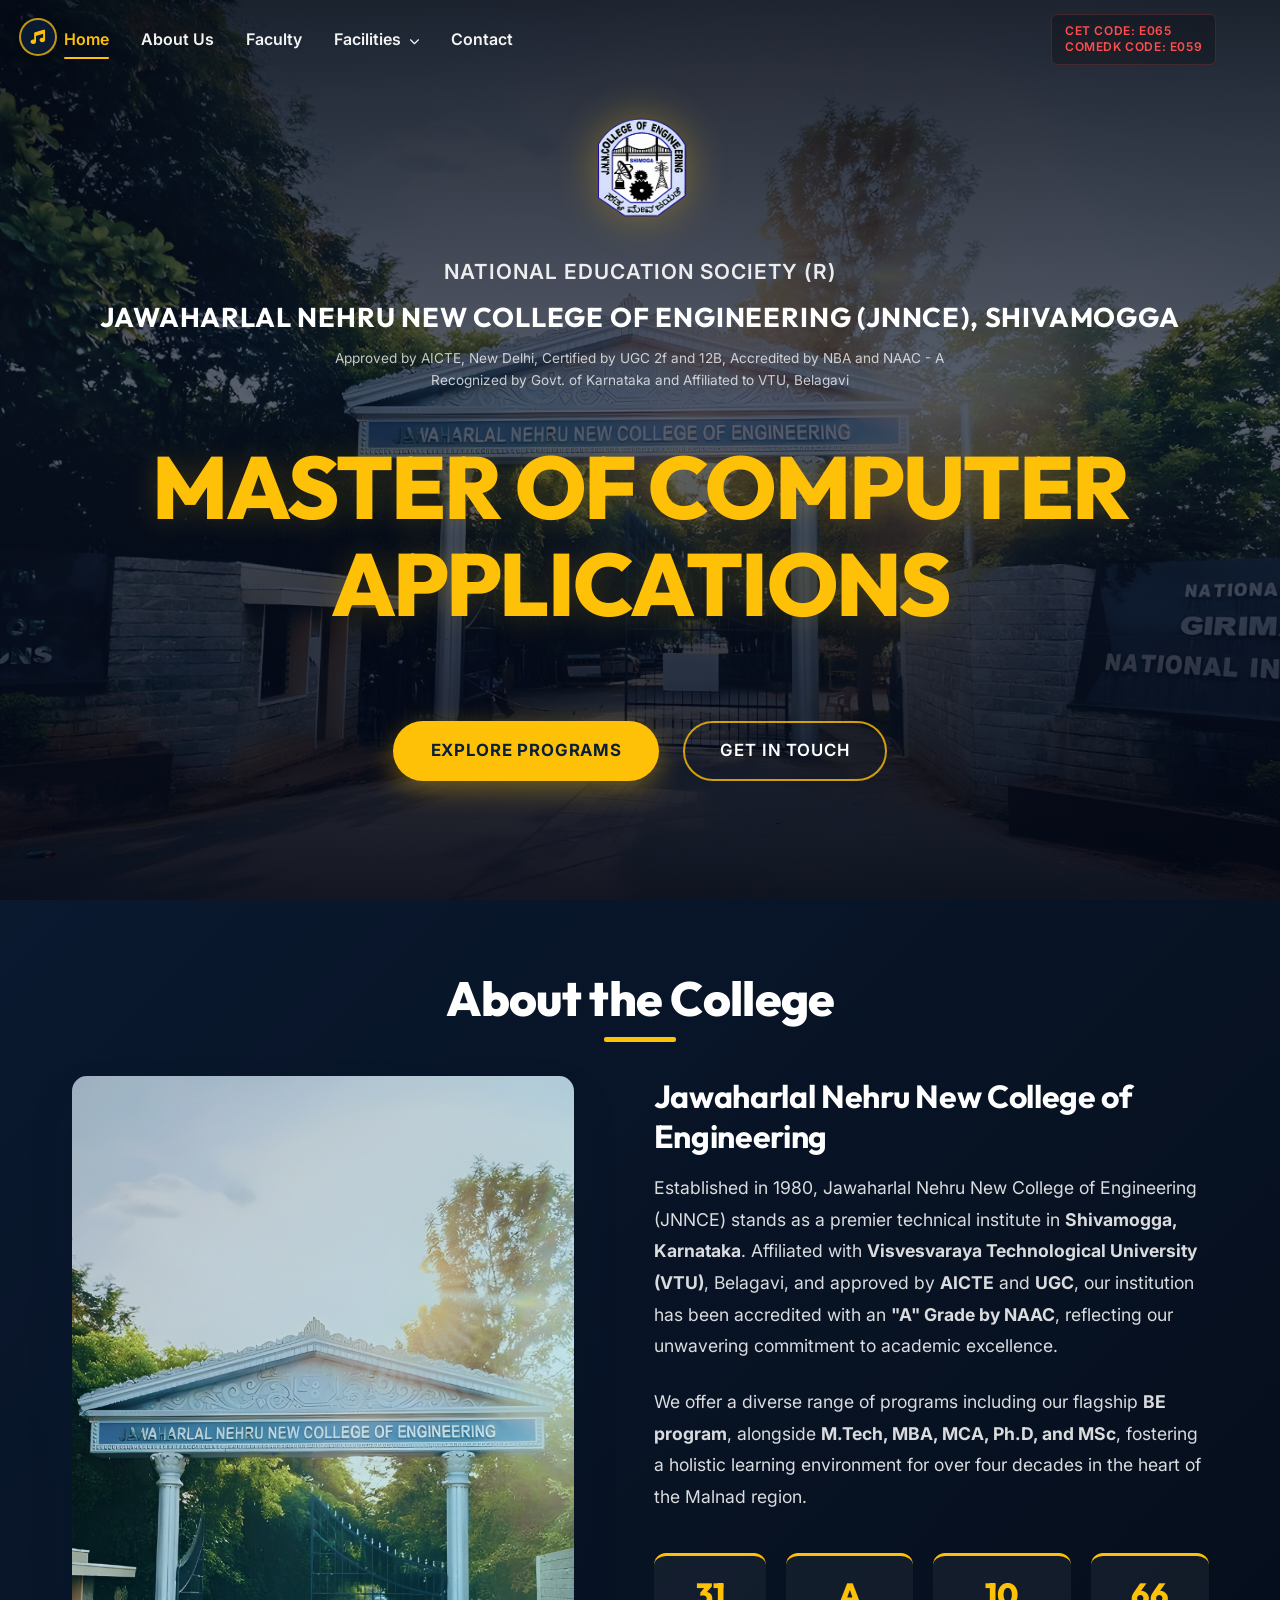
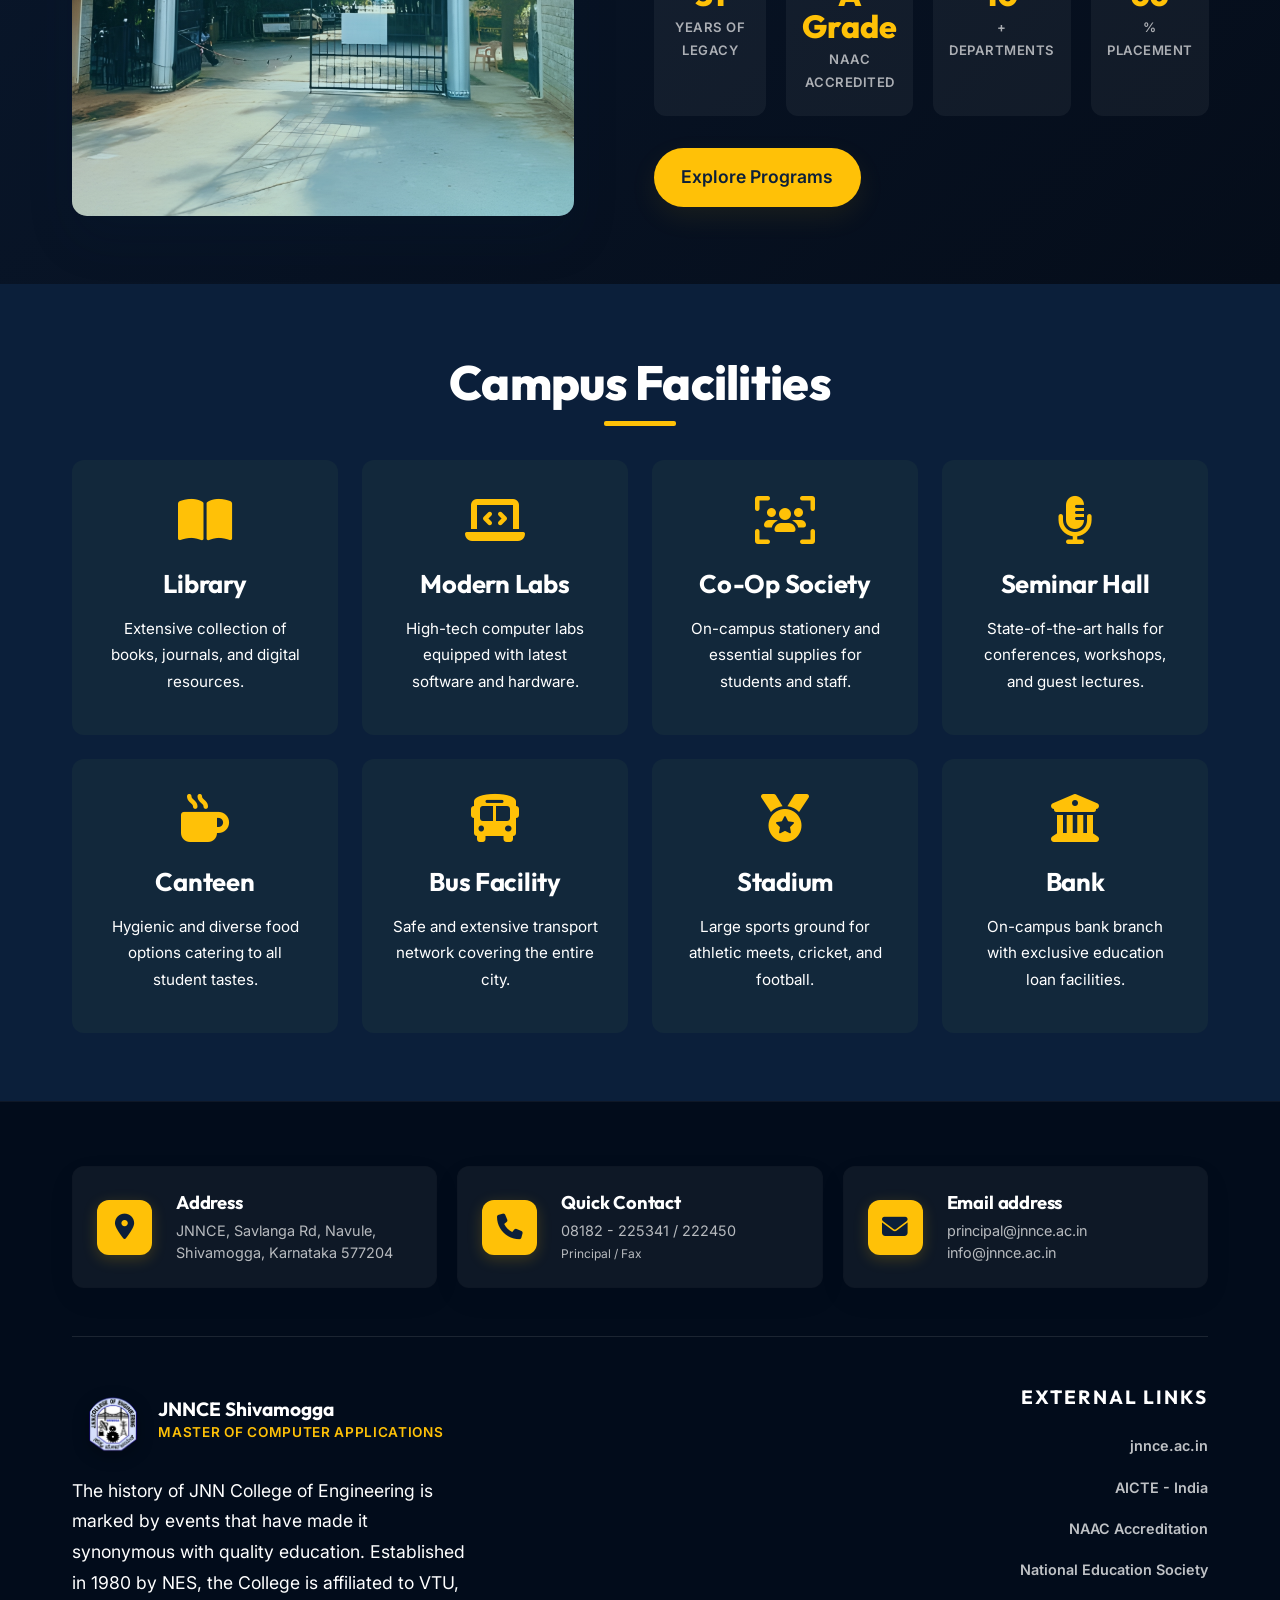
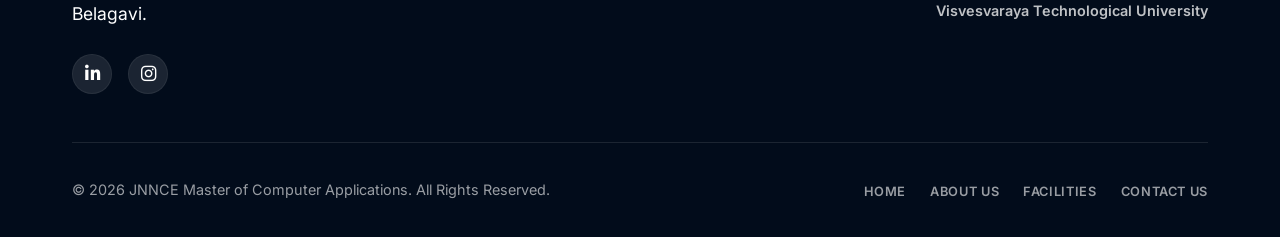
==== index.html @ 07830062 "Initial commit with fully modernized mobile-first UI and performance optimizations" ====
<!DOCTYPE html>
<html lang="en">

<head>
  <meta charset="UTF-8">
  <meta name="viewport" content="width=device-width, initial-scale=1.0">
  <title>JNNCE Master of Computer Applications | Home</title>
  <meta name="description"
    content="Jawaharlal Nehru New College of Engineering Shivamogga - Master of Computer Applications (MCA) program details, faculty, placements, and campus facilities.">
  <link rel="canonical" href="https://jnnce.ac.in/jnndemo/mca/index.html">
  <link rel="icon" type="image/png" href="img/clglogo.png">

  <!-- Open Graph / Facebook / LinkedIn -->
  <meta property="og:type" content="website">
  <meta property="og:url" content="https://jnnce.ac.in/jnndemo/mca/index.html">
  <meta property="og:title" content="JNNCE Master of Computer Applications | Home">
  <meta property="og:description"
    content="Jawaharlal Nehru New College of Engineering Shivamogga - Master of Computer Applications (MCA) program details, faculty, placements, and campus facilities.">
  <meta property="og:image" content="img/clglogo.png">

  <!-- Twitter -->
  <meta property="twitter:card" content="summary_large_image">
  <meta property="twitter:url" content="https://jnnce.ac.in/jnndemo/mca/index.html">
  <meta property="twitter:title" content="JNNCE Master of Computer Applications | Home">
  <meta property="twitter:description"
    content="Jawaharlal Nehru New College of Engineering Shivamogga - Master of Computer Applications (MCA) program details, faculty, placements, and campus facilities.">
  <meta property="twitter:image" content="img/clglogo.png">

  <link rel="preload" href="css/style.css?v=1.1" as="style">
  <link rel="preload" href="img/clglogo.png" as="image" type="image/png">

  <!-- Google Fonts -->
  <link rel="preconnect" href="https://fonts.googleapis.com">
  <link rel="preconnect" href="https://fonts.gstatic.com" crossorigin>
  <link
    href="https://fonts.googleapis.com/css2?family=Inter:wght@300;400;500;600;700&family=Outfit:wght@400;600;700;800&display=swap"
    rel="stylesheet">

  <!-- FontAwesome for Icons -->
  <link rel="stylesheet" href="https://cdnjs.cloudflare.com/ajax/libs/font-awesome/6.4.0/css/all.min.css">

  <!-- Custom CSS -->
  <link rel="stylesheet" href="css/style.css?v=1.1">
</head>

<body class="page-home">

  <!-- Preloader -->
  <div id="preloader">
    <div class="spinner"></div>
  </div>

  <!-- Navigation -->
  <nav class="navbar">
    <div class="container">
      <ul class="nav-links">
        <li><a href="index.html" class="active">Home</a></li>
        <li><a href="departments.html">About Us</a></li>
        <li><a href="faculty-mca.html">Faculty</a></li>
        <li class="dropdown">
          <a href="facilities.html">Facilities <i class="fa-solid fa-chevron-down style-ref-i-1"></i></a>
          <ul class="dropdown-menu">
            <li><a href="facilities.html">Facilities</a></li>
            <li><a href="facilities.html#jnnce-events">Events</a></li>
          </ul>
        </li>
        <li><a href="contact.html">Contact</a></li>
      </ul>

      <div class="top-nav-codes">
        <span>CET CODE: E065</span>
        <span>COMEDK CODE: E059</span>
      </div>

      <div class="menu-toggle">
        <span></span>
        <span></span>
        <span></span>
      </div>
    </div>
  </nav>

  <!-- Hero Section -->
  <header class="hero" id="home">
    <!-- Background Slideshow (Add your image URLs in the style attribute below) -->
    <div class="hero-slideshow">
      <div class="slide active"></div>
      <div class="slide"></div>
      <div class="slide"></div>
      <div class="slide"></div>
      <div class="slide"></div>
      <div class="slide-overlay"></div>
    </div>

    <div class="container">
      <div class="hero-content">
        <div class="college-identity">
          <img src="img/clglogo.png" alt="JNNCE Logo" class="college-logo-center" decoding="async" loading="lazy">
          <p class="nes-text-center">National Education Society (R)</p>
          <h2 class="college-name">JAWAHARLAL NEHRU NEW COLLEGE OF ENGINEERING (JNNCE), SHIVAMOGGA</h2>
          <p class="college-affiliations-center">
            Approved by AICTE, New Delhi, Certified by UGC 2f and 12B, Accredited by NBA and NAAC - A<br>
            Recognized by Govt. of Karnataka and Affiliated to VTU, Belagavi
          </p>
        </div>

        <div class="main-heading-wrapper">
          <h1 class="main-mca-heading">MASTER OF COMPUTER APPLICATIONS</h1>
        </div>

        <div class="hero-btns-center">
          <a href="departments.html" class="btn btn-primary btn-rounded">Explore Programs</a>
          <a href="contact.html" class="btn btn-outline btn-rounded">Get in Touch</a>
        </div>
      </div>
    </div>
  </header>

  <!-- About Section -->
  <section class="section about" id="about">
    <div class="container">
      <h2 class="section-title reveal">About the College</h2>
      <div class="about-grid">
        <div class="about-img reveal reveal-left">
          <img loading="lazy" src="img/campus/camp11.jpeg" alt="JNNCE Campus Building" decoding="async">
        </div>
        <div class="about-text reveal reveal-right">
          <h3>Jawaharlal Nehru New College of Engineering</h3>
          <p>Established in 1980, Jawaharlal Nehru New College of Engineering (JNNCE) stands as a premier
            technical institute in <strong>Shivamogga, Karnataka</strong>. Affiliated with <strong>Visvesvaraya
              Technological University (VTU)</strong>, Belagavi, and approved by <strong>AICTE</strong> and
            <strong>UGC</strong>,
            our institution has been accredited with an <strong>"A" Grade by NAAC</strong>, reflecting our
            unwavering commitment to academic excellence.
          </p>
          <p>We offer a diverse range of programs including our flagship <strong>BE program</strong>, alongside
            <strong>M.Tech, MBA, MCA, Ph.D, and MSc</strong>, fostering a holistic learning environment
            for over four decades in the heart of the Malnad region.
          </p>

          <!-- Achievement Stat Cards -->
          <div class="about-stats-strip reveal-stagger">
            <div class="stat-card">
              <span class="stat-number" data-target="44">0</span>
              <span class="stat-label">Years of Legacy</span>
            </div>
            <div class="stat-card">
              <span class="stat-number">A Grade</span>
              <span class="stat-label">NAAC Accredited</span>
            </div>
            <div class="stat-card">
              <span class="stat-number" data-target="15">0</span>
              <span class="stat-label">+ Departments</span>
            </div>
            <div class="stat-card">
              <span class="stat-number" data-target="95">0</span>
              <span class="stat-label">% Placement</span>
            </div>
          </div>

          <a href="departments.html" class="btn btn-primary style-ref-div-59">Explore Programs</a>
        </div>
      </div>
    </div>
  </section>


  <!-- Highlights/Facilities Section -->
  <section class="section facilities" id="facilities">
    <div class="container">
      <h2 class="section-title reveal">Campus Facilities</h2>
      <div class="facilities-page-grid">
        <!-- Card 1 -->
        <div class="facility-card">
          <i class="fa-solid fa-book-open facility-icon"></i>
          <h3>Library</h3>
          <p>Extensive collection of books, journals, and digital resources.</p>
        </div>
        <!-- Card 2 -->
        <div class="facility-card">
          <i class="fa-solid fa-laptop-code facility-icon"></i>
          <h3>Modern Labs</h3>
          <p>High-tech computer labs equipped with latest software and hardware.</p>
        </div>
        <!-- Card 3 -->
        <div class="facility-card">
          <i class="fa-solid fa-users-viewfinder facility-icon"></i>
          <h3>Co-Op Society</h3>
          <p>On-campus stationery and essential supplies for students and staff.</p>
        </div>
        <!-- Card 4 -->
        <div class="facility-card">
          <i class="fa-solid fa-microphone-lines facility-icon"></i>
          <h3>Seminar Hall</h3>
          <p>State-of-the-art halls for conferences, workshops, and guest lectures.</p>
        </div>
        <!-- Card 5 -->
        <div class="facility-card">
          <i class="fa-solid fa-mug-hot facility-icon"></i>
          <h3>Canteen</h3>
          <p>Hygienic and diverse food options catering to all student tastes.</p>
        </div>
        <!-- Card 6 -->
        <div class="facility-card">
          <i class="fa-solid fa-bus facility-icon"></i>
          <h3>Bus Facility</h3>
          <p>Safe and extensive transport network covering the entire city.</p>
        </div>
        <!-- Card 7 -->
        <div class="facility-card">
          <i class="fa-solid fa-medal facility-icon"></i>
          <h3>Stadium</h3>
          <p>Large sports ground for athletic meets, cricket, and football.</p>
        </div>
        <!-- Card 8 -->
        <div class="facility-card">
          <i class="fa-solid fa-building-columns facility-icon"></i>
          <h3>Bank</h3>
          <p>On-campus bank branch with exclusive education loan facilities.</p>
        </div>
      </div>
    </div>
  </section>

  <!-- Footer -->
  <footer class="footer">
    <div class="container">
      <!-- Footer Top: Info Cards -->
      <div class="footer-top-info">
        <a href="contact.html#map" class="info-card">
          <div class="info-icon"><i class="fa-solid fa-location-dot"></i></div>
          <div class="info-content">
            <h4>Address</h4>
            <p>JNNCE, Savlanga Rd, Navule, Shivamogga, Karnataka 577204</p>
          </div>
        </a>
        <div class="info-card">
          <div class="info-icon"><i class="fa-solid fa-phone"></i></div>
          <div class="info-content">
            <h4>Quick Contact</h4>
            <p>08182 - 225341 / 222450<br><small>Principal / Fax</small></p>
          </div>
        </div>
        <div class="info-card">
          <div class="info-icon"><i class="fa-solid fa-envelope"></i></div>
          <div class="info-content">
            <h4>Email address</h4>
            <p><a href="mailto:principal@jnnce.ac.in" class="footer-hover-link">principal@jnnce.ac.in</a><br>
              <a href="mailto:info@jnnce.ac.in" class="footer-hover-link">info@jnnce.ac.in</a>
            </p>
          </div>
        </div>
      </div>

      <!-- Main Footer Content -->
      <div class="footer-grid">
        <div class="footer-about">
          <div class="logo-group">
            <img src="img/clglogo.png" alt="JNNCE Logo" class="footer-clg-logo" decoding="async" loading="lazy">
            <div class="logo-text">
              <span>JNNCE Shivamogga</span>
              <small>Master of Computer Applications</small>
            </div>
          </div>
          <p>The history of JNN College of Engineering is marked by events that have made it synonymous with quality
            education. Established in 1980 by NES, the College is affiliated to VTU, Belagavi.</p>
          <div class="social-links">
            <a rel="noopener noreferrer" href="https://www.linkedin.com/company/jnnce-mca/" target="_blank"
              aria-label="LinkedIn"><i class="fa-brands fa-linkedin-in"></i></a>
            <a rel="noopener noreferrer" href="https://www.instagram.com/jnnce.janvey?igsh=MXB0bzllZnY5bzhrNw=="
              target="_blank" aria-label="Instagram"><i class="fa-brands fa-instagram"></i></a>
          </div>
        </div>

        <div class="footer-external">
          <h4>External Links</h4>
          <ul class="external-links-list">
            <li><a rel="noopener noreferrer" href="https://jnnce.ac.in/jnndemo/" target="_blank">jnnce.ac.in</a></li>
            <li><a rel="noopener noreferrer" href="https://www.aicte-india.org/" target="_blank">AICTE - India</a></li>
            <li><a rel="noopener noreferrer" href="http://www.naac.gov.in/" target="_blank">NAAC Accreditation</a></li>
            <li><a rel="noopener noreferrer" href="https://www.nes-shimoga.org/" target="_blank">National Education
                Society</a></li>
            <li><a rel="noopener noreferrer" href="https://vtu.ac.in/" target="_blank">Visvesvaraya Technological
                University</a></li>
          </ul>
        </div>
      </div>

      <!-- Footer Bottom -->
      <div class="footer-bottom">
        <div class="footer-bottom-grid">
          <p>&copy; 2026 JNNCE Master of Computer Applications. All Rights Reserved.</p>
          <ul class="bottom-nav">
            <li><a href="index.html">Home</a></li>
            <li><a href="departments.html">About Us</a></li>
            <li><a href="facilities.html">Facilities</a></li>
            <li><a href="contact.html">Contact Us</a></li>
          </ul>
        </div>
      </div>
    </div>
  </footer>

  <!-- Music Toggle Button (top-left) -->
  <button id="musicToggleBtn" data-tooltip="Play Music" aria-label="Toggle background music">
    <i class="fa-solid fa-music music-icon"></i>
  </button>

  <!-- Back to Top Button -->
  <button id="backToTop" aria-label="Back to top">
    <i class="fa-solid fa-arrow-up"></i>
  </button>

  <!-- Scripts -->
  <script src="js/script.js"></script>
  <script src="js/premium-ui.js"></script>
</body>

</html>
---- css/style.css ----
/* 
  ==========================================
  JNNCE Master of Computer Applications - Global Styles
  ==========================================
*/

:root {
  /* Color Palette: Dark Navy + Gold */
  --primary-color: #0B1F3A;
  --primary-light: #12283b;
  --secondary-color: #FFC107;
  --secondary-hover: #e0a800;
  --accent-color: #00E5FF;

  /* Premium Surface Colors */
  --text-color: #1e293b;
  --text-light: #64748b;
  --text-white: #ffffff;
  --bg-color: #f5f7fb;
  --bg-white: #ffffff;
  --bg-soft: #f8fafc;
  --bg-softer: #f3f4f6;
  --footer-bg: #020C1B;

  /* Typography */
  --font-main: 'Inter', sans-serif;
  --font-heading: 'Outfit', sans-serif;
  --font-alt: 'Inter', sans-serif;

  /* Modern Typography Scale */
  --text-hero: clamp(3rem, 8vw, 5.5rem);
  --text-section: clamp(2rem, 5vw, 3rem);
  --text-card: clamp(1.2rem, 3vw, 1.6rem);
  --text-body: clamp(1rem, 2vw, 1.1rem);
  --text-meta: 0.85rem;

  /* Premium Shadows & Transitions */
  --shadow-sm: 0 4px 12px rgba(11, 31, 58, 0.05);
  --shadow-md: 0 12px 32px rgba(11, 31, 58, 0.08);
  --shadow-lg: 0 24px 48px rgba(11, 31, 58, 0.12);
  --transition: all 0.3s cubic-bezier(0.25, 0.8, 0.25, 1);
  
  /* Smoother Border Radii */
  --radius-sm: 12px;
  --radius-md: 20px;
  --radius-lg: 28px;
}

/* ================== Base Styles ================== */
* {
  margin: 0;
  padding: 0;
  box-sizing: border-box;
}

html {
  scroll-behavior: smooth;
}

body {
  font-family: var(--font-alt);
  background-color: var(--bg-color);
  color: var(--text-color);
  line-height: 1.6;
  overflow-x: hidden;
}

/* Custom Professional Scrollbar */
::-webkit-scrollbar {
  width: 10px;
  height: 10px;
}

::-webkit-scrollbar-track {
  background: var(--bg-color);
}

::-webkit-scrollbar-thumb {
  background: #cbd5e1;
  border-radius: 5px;
  border: 2px solid var(--bg-color);
}

::-webkit-scrollbar-thumb:hover {
  background: var(--text-light);
}

/* Dark mode scrollbar for modals/footers */
.faculty-modal-right::-webkit-scrollbar,
.faculty-modal-left::-webkit-scrollbar,
#pdfFullscreenOverlay::-webkit-scrollbar {
  width: 8px;
}

.faculty-modal-right::-webkit-scrollbar-track,
.faculty-modal-left::-webkit-scrollbar-track,
#pdfFullscreenOverlay::-webkit-scrollbar-track {
  background: rgba(0, 0, 0, 0.05);
}

.faculty-modal-right::-webkit-scrollbar-thumb {
  background: #94a3b8;
}

.faculty-modal-left::-webkit-scrollbar-thumb {
  background: var(--secondary-color);
}

h1,
h2,
h3,
h4,
h5,
h6 {
  font-family: var(--font-heading);
  font-weight: 700;
  line-height: 1.2;
  margin-bottom: 1rem;
  color: var(--primary-color);
}

a {
  text-decoration: none;
  color: inherit;
  transition: var(--transition);
}

ul {
  list-style: none;
}

img {
  max-width: 100%;
  height: auto;
  display: block;
}

.container {
  width: 100%;
  max-width: 1200px;
  margin: 0 auto;
  padding: 0 2rem;
}

.section {
  padding: 5rem 0;
}

.section-title {
  text-align: center;
  font-size: 2.5rem;
  margin-bottom: 3rem;
  position: relative;
  display: inline-block;
  left: 50%;
  transform: translateX(-50%);
}

.section-title::after {
  content: '';
  position: absolute;
  width: 60px;
  height: 4px;
  background: var(--secondary-color);
  bottom: -10px;
  left: 50%;
  transform: translateX(-50%);
  border-radius: 2px;
}

/* Custom Selection */
::selection {
  background: var(--secondary-color);
  color: var(--primary-color);
}

/* ================== Preloader ================== */
#preloader {
  position: fixed;
  top: 0;
  left: 0;
  width: 100%;
  height: 100%;
  background: var(--primary-color);
  z-index: 9999;
  display: flex;
  justify-content: center;
  align-items: center;
  transition: opacity 0.5s ease;
}

.spinner {
  width: 50px;
  height: 50px;
  border: 5px solid rgba(255, 215, 0, 0.3);
  border-top-color: var(--secondary-color);
  border-radius: 50%;
  animation: spin 1s linear infinite;
}

@keyframes spin {
  to {
    transform: rotate(360deg);
  }
}

/* ================== Navigation ================== */
.navbar {
  position: fixed;
  top: 0;
  left: 0;
  width: 100%;
  padding: 1rem 0;
  z-index: 1100;
  transition: var(--transition);
  background: transparent;
}

.navbar.scrolled {
  background: rgba(11, 31, 58, 0.85);
  
  
  box-shadow: 0 6px 18px rgba(2, 6, 23, 0.35);
  -webkit-backdrop-filter: blur(12px);
  backdrop-filter: blur(12px);
}

.navbar .container {
  display: flex;
  justify-content: space-between;
  align-items: center;
  gap: 2rem;
  max-width: 100%;
  padding: 0 4rem;
}

@media (max-width: 768px) {
  .navbar .container {
    padding: 0 1.5rem;
  }
}


.logo {
  font-family: var(--font-alt);
  font-size: 1.4rem;
  font-weight: 700;
  color: var(--bg-white);
  display: flex;
  align-items: center;
  gap: 12px;
}

.logo .fa-graduation-cap {
  color: var(--bg-white);
  font-size: 1.5rem;
}

.logo span {
  color: var(--secondary-color);
  font-size: 1.5rem;
  font-weight: 800;
}


.nav-links {
  display: flex;
  gap: 2rem;
  align-items: center;
  margin-right: auto;
}

.nav-links li a {
  color: rgba(255, 255, 255, 0.95);
  font-weight: 600;
  font-size: 1rem;
  position: relative;
  padding-bottom: 8px;
}

.nav-links li a::after {
  content: '';
  position: absolute;
  width: 0;
  height: 2px;
  background: var(--secondary-color);
  bottom: 0;
  left: 0;
  transition: var(--transition);
  border-radius: 1px;
}

.nav-links li a:hover::after {
  width: 100%;
}

.nav-links li a.active::after {
  width: 100%;
  left: 0;
}

.nav-links li a:hover {
  color: var(--secondary-color);
}

.nav-links li a.active {
  color: var(--secondary-color);
}

/* ================== Dropdown Navigation ================== */
.dropdown {
  position: relative;
}

.dropdown-menu {
  position: absolute;
  top: 100%;
  left: 0;
  background: var(--bg-white);
  min-width: 220px;
  border-radius: 8px;
  box-shadow: var(--shadow-md);
  opacity: 0;
  visibility: hidden;
  transform: translateY(10px);
  transition: var(--transition);
  z-index: 1000;
  padding: 10px 0;
  display: flex;
  flex-direction: column;
}

.dropdown:hover .dropdown-menu {
  opacity: 1;
  visibility: visible;
  transform: translateY(0);
}

.dropdown-menu li {
  width: 100%;
}

.dropdown-menu li a {
  color: var(--primary-color) !important;
  padding: 10px 20px;
  display: block;
  font-weight: 500;
  font-size: 1rem;
}

.dropdown-menu li a::after {
  display: none;
}

.dropdown-menu li a:hover {
  background: var(--bg-color);
  color: var(--secondary-hover) !important;
  padding-left: 25px;
}

/* Mobile Menu Toggle */
.menu-toggle {
  display: none;
  flex-direction: column;
  gap: 6px;
  cursor: pointer;
  background: transparent;
  border: none;
  padding: 6px;
}

.menu-toggle span {
  width: 28px;
  height: 3px;
  background: var(--bg-white);
  transition: var(--transition);
  border-radius: 3px;
  display: block;
}

/* ================== Buttons ================== */
.btn {
  display: inline-block;
  padding: 0.75rem 1.6rem;
  border-radius: 999px;
  font-weight: 600;
  cursor: pointer;
  border: none;
  outline: none;
  position: relative;
  overflow: hidden;
  z-index: 1;
  transition: var(--transition);
}

.btn-primary {
  background: var(--secondary-color);
  border: 2px solid transparent;
  color: var(--primary-color);
  box-shadow: 0 10px 28px rgba(255, 193, 7, 0.08);
}

.btn-primary:hover {
  transform: translateY(-3px);
  box-shadow: 0 12px 28px rgba(255, 193, 7, 0.25);
  filter: brightness(1.08);
}

.btn-primary:focus-visible {
  outline: 2px solid var(--secondary-color);
  outline-offset: 3px;
}

.btn-primary:active {
  transform: translateY(-1px);
  filter: brightness(0.95);
}

.btn-outline {
  background: transparent;
  color: var(--bg-white);
  border: 2px solid rgba(255, 193, 7, 0.95);
}

.btn-outline:hover {
  background: rgba(255, 193, 7, 0.12);
  color: var(--bg-white);
  border-color: var(--secondary-color);
  transform: translateY(-2px);
}

.btn-outline:focus-visible {
  outline: 2px solid var(--secondary-color);
  outline-offset: 3px;
}

.btn-outline:active {
  transform: translateY(0);
}

/* ================== Hero Section & Top Nav Codes ================== */
.top-nav-codes {
  display: flex;
  flex-direction: column;
  align-items: flex-start;
  font-family: var(--font-alt);
  font-size: 0.75rem;
  font-weight: 600;
  color: #ff4d4d;
  background: rgba(0, 0, 0, 0.25);
  padding: 0.5rem 0.8rem;
  border-radius: 6px;
  border: 1px solid rgba(255, 77, 77, 0.2);
  
  line-height: 1.4;
  -webkit-backdrop-filter: blur(4px);
  backdrop-filter: blur(4px);
}

.top-nav-codes span {
  letter-spacing: 0.05em;
}

.hero {
  min-height: 100dvh;
  display: flex;
  align-items: center;
  justify-content: center;
  position: relative;
  padding: 8rem 0 4rem;
  color: var(--bg-white);
  z-index: 1;
  overflow: hidden;
}

.hero-slideshow {
  position: absolute;
  top: 0;
  left: 0;
  width: 100%;
  height: 100%;
  z-index: -1;
}

.slide {
  position: absolute;
  top: 0;
  left: 0;
  width: 100%;
  height: 100%;
  background-size: cover;
  background-position: center;
  opacity: 0;
  transition: opacity 1.5s ease-in-out, transform 8s ease-in-out;
  transform: scale(1.05);
}

.slide.active {
  opacity: 1;
  transform: scale(1);
}

/* Home Page Background Slideshow Images */
.hero-slideshow .slide:nth-child(1) { background-image: url('../img/campus/camp11.jpeg'); }
.hero-slideshow .slide:nth-child(2) { background-image: url('../img/campus/camp2.jpeg'); }
.hero-slideshow .slide:nth-child(3) { background-image: url('../img/campus/camp13.jpeg'); }
.hero-slideshow .slide:nth-child(4) { background-image: url('../img/campus/camp2.1.jpeg'); }
.hero-slideshow .slide:nth-child(5) { background-image: url('../img/lib/lib4.jpeg'); }

.slide-overlay {
  position: absolute;
  top: 0;
  left: 0;
  width: 100%;
  height: 100%;
  background: linear-gradient(180deg, rgba(5, 13, 26, 0.85) 0%, rgba(10, 20, 38, 0.75) 50%, rgba(2, 6, 23, 0.9) 100%);
  z-index: 1;
}

.hero-content {
  width: 100%;
  max-width: 1100px;
  margin: -6rem auto 0;
  text-align: center;
  display: flex;
  flex-direction: column;
  align-items: center;
  gap: 2rem;
  animation: fadeInUp 1s ease 0.3s both;
}

.college-identity {
  display: flex;
  flex-direction: column;
  align-items: center;
  gap: 0.6rem;
  margin-bottom: 0.5rem;
}

.college-logo-center {
  width: 150px;
  height: 150px;
  object-fit: contain;
  margin-bottom: 0.5rem;
}

.nes-text-center {
  font-family: var(--font-alt);
  font-size: 1.3rem;
  font-weight: 600;
  color: rgba(255, 255, 255, 0.9);
  letter-spacing: 0.05em;
  text-transform: uppercase;
}

.college-name {
  font-family: var(--font-heading);
  font-size: 1.7rem;
  font-weight: 700;
  color: var(--bg-white);
  margin-bottom: 0.25rem;
  letter-spacing: 0.03em;
}

.college-affiliations-center {
  font-family: var(--font-alt);
  font-size: 0.85rem;
  color: rgba(255, 255, 255, 0.75);
  line-height: 1.6;
}

.main-heading-wrapper {
  margin: 0.5rem 0 1.5rem;
}

.main-mca-heading {
  font-family: var(--font-heading);
  font-size: 3.8rem;
  font-weight: 800;
  color: var(--secondary-color);
  text-shadow: 0 4px 20px rgba(255, 193, 7, 0.25);
  letter-spacing: 0.02em;
  line-height: 1.2;
}

.hero-btns-center {
  display: flex;
  flex-wrap: wrap;
  justify-content: center;
  align-items: center;
  gap: 1.5rem;
  margin-top: 1rem;
}

.btn-rounded {
  border-radius: 50px;
  padding: 0.85rem 2.2rem;
  font-size: 1.05rem;
  text-transform: uppercase;
  letter-spacing: 0.05em;
  transition: all 0.3s ease;
}

.btn-rounded.btn-primary:hover {
  transform: translateY(-4px);
  box-shadow: 0 10px 25px rgba(255, 193, 7, 0.4);
}

.btn-rounded.btn-outline:hover {
  transform: translateY(-4px);
  box-shadow: 0 10px 25px rgba(255, 255, 255, 0.1);
}

@media (max-width: 992px) {
  .hero {
    padding-top: 7rem;
  }

  .main-mca-heading {
    font-size: 3rem;
  }
}

@media (max-width: 768px) {
  .top-nav-codes {
    display: none;
  }

  .college-name {
    font-size: 1.1rem;
  }

  .main-mca-heading {
    font-size: 2.2rem;
  }

  .college-logo-center {
    width: 90px;
    height: 90px;
  }
}

@keyframes fadeInUp {
  from {
    opacity: 0;
    transform: translateY(30px);
  }

  to {
    opacity: 1;
    transform: translateY(0);
  }
}

/* ================== About Section ================== */
.about {
  background: var(--bg-white);
}

.about-grid {
  display: grid;
  grid-template-columns: 1fr 1fr;
  gap: 4rem;
  align-items: stretch;
}

.about-img {
  position: relative;
  border-radius: 15px;
  overflow: hidden;
  box-shadow: var(--shadow-lg);
  min-height: 360px;
  display: flex;
}

.about-img img {
  width: 100%;
  height: 100%;
  object-fit: cover;
  transition: transform 0.5s ease;
  flex: 1;
}

.about-img:hover img {
  transform: scale(1.05);
}

.about-img::after {
  content: '';
  position: absolute;
  top: 0;
  left: 0;
  width: 100%;
  height: 100%;
  background: linear-gradient(135deg, rgba(10, 25, 47, 0.2), rgba(0, 229, 255, 0.2));
  pointer-events: none;
}

.about-text h3 {
  font-size: 2rem;
  margin-bottom: 1rem;
}

.about-text p {
  margin-bottom: 1.5rem;
  color: #555;
}


/* ================== Highlights/Facilities Section ================== */
.facilities {
  background: var(--primary-color);
  color: var(--bg-white);
}

.facilities .section-title {
  color: var(--bg-white);
}

.facilities-grid {
  display: grid;
  grid-template-columns: repeat(auto-fit, minmax(250px, 1fr));
  gap: 2rem;
}

.facility-card {
  background: var(--primary-light);
  padding: 2rem;
  border-radius: 15px;
  text-align: center;
  transition: var(--transition);
  border-bottom: 4px solid transparent;
  cursor: pointer;
}

.facility-card:focus-visible {
  outline: 2px solid var(--secondary-color);
  outline-offset: 3px;
}

.facility-card:hover {
  transform: translateY(-10px);
  border-bottom-color: var(--secondary-color);
  box-shadow: var(--shadow-lg);
}

.facility-icon {
  font-size: 3rem;
  color: var(--secondary-color);
  margin-bottom: 1.5rem;
  transition: var(--transition);
}

.facility-card:hover .facility-icon {
  transform: scale(1.1);
  color: var(--accent-color);
}

.facility-card h3 {
  color: var(--bg-white);
  font-size: 1.5rem;
  margin-bottom: 1rem;
}

.facility-card p {
  color: var(--text-white);
  font-size: 0.95rem;
}

/* ================== Home page (dark layout — design reference) ================== */
body.page-home {
  font-family: 'Montserrat', var(--font-alt), sans-serif;
  background: #050d1a;
  color: rgba(255, 255, 255, 0.88);
}

body.page-home .navbar .logo .fa-graduation-cap {
  color: #fff;
}

body.page-home .section {
  padding: 4.25rem 0;
}

body.page-home .section-title,
body.page-home .section-title--on-dark {
  color: #fff;
  font-family: 'Montserrat', var(--font-heading), sans-serif;
}

body.page-home .section-title::after,
body.page-home .section-title--on-dark::after {
  height: 5px;
  width: 72px;
  border-radius: 2px;
  bottom: -14px;
  background: var(--secondary-color);
}

body.page-home .about {
  background: linear-gradient(135deg, #0a192f 0%, #050d1a 100%);
  position: relative;
}

body.page-home .about-text h3 {
  color: #fff;
}

body.page-home .about-text p {
  color: rgba(255, 255, 255, 0.85);
}


.social-links a {
  background: rgba(30, 41, 59, 0.95);
  border: 1px solid rgba(255, 255, 255, 0.06);
}

/* ================== Departments Page Specifics ================== */
.page-header {
  min-height: 40vh;
  height: auto;
  padding: 10rem 0 5rem;
  background: linear-gradient(rgba(10, 25, 47, 0.8), rgba(10, 25, 47, 0.8)), url('https://images.unsplash.com/photo-1523050854058-8df90110c9f1?ixlib=rb-4.0.3&auto=format&fit=crop&w=1920&q=80') center/cover;
  display: flex;
  align-items: center;
  justify-content: center;
  text-align: center;
  color: var(--bg-white);
  margin-bottom: 0;
}

.page-header h1 {
  color: var(--bg-white);
  font-size: 3.5rem;
}

.dept-block {
  margin-bottom: 5rem;
  background: var(--bg-white);
  border-radius: 20px;
  padding: 3rem;
  box-shadow: var(--shadow-md);
  border-left: 5px solid var(--secondary-color);
}

.dept-block h2 {
  font-size: 2.5rem;
  color: var(--primary-color);
  margin-bottom: 1.5rem;
  display: flex;
  align-items: center;
  gap: 15px;
}



/* ================== Faculty Pages ================== */
.faculty-grid {
  display: grid;
  grid-template-columns: repeat(auto-fit, minmax(280px, 1fr));
  gap: 2.5rem;
}

.faculty-card {
  background: var(--bg-white);
  border-radius: 15px;
  overflow: hidden;
  box-shadow: var(--shadow-sm);
  transition: var(--transition);
  text-align: center;
}

.faculty-card:hover {
  transform: translateY(-10px);
  box-shadow: var(--shadow-lg);
}

.faculty-img {
  width: 150px;
  height: 150px;
  margin: 2rem auto 1rem;
  border-radius: 50%;
  overflow: hidden;
  border: 4px solid var(--secondary-color);
}

.faculty-img img {
  width: 100%;
  height: 100%;
  object-fit: cover;
}

.faculty-info {
  padding: 0 1.5rem 2rem;
}

.faculty-info h3 {
  font-size: 1.4rem;
  margin-bottom: 0.5rem;
}

.faculty-designation {
  color: var(--primary-color);
  font-weight: 600;
  margin-bottom: 0.5rem;
  font-size: 1rem;
}

.faculty-qualification {
  color: #666;
  font-size: 0.9rem;
}

.hod-card {
  grid-column: 1 / -1;
  max-width: 600px;
  margin: 0 auto 3rem;
  display: flex;
  text-align: left;
  border: 2px solid var(--secondary-color);
  background: linear-gradient(135deg, var(--bg-white) 0%, var(--bg-color) 100%);
}

.hod-card .faculty-img {
  margin: 2rem;
  flex-shrink: 0;
}

.hod-card .faculty-info {
  display: flex;
  flex-direction: column;
  justify-content: center;
  padding: 2rem 2rem 2rem 0;
}

/* ================== Facilities Page ================== */


.facilities-page-grid {
  display: grid;
  grid-template-columns: repeat(auto-fill, minmax(240px, 1fr));
  gap: 1.5rem;
}

@media (min-width: 1024px) {
  .facilities-page-grid {
    grid-template-columns: repeat(4, 1fr);
  }
}

#facilities-detail-grid {
  grid-template-columns: repeat(auto-fill, minmax(280px, 1fr));
}

/* Category Cards (With Subtitles) */
.facilities-category {
  position: relative;
  border-radius: 12px;
  overflow: visible;
  cursor: pointer;
  box-shadow: 0 4px 15px rgba(0, 0, 0, 0.08);
  transition: transform 0.3s ease, box-shadow 0.3s ease;
  background: var(--bg-white);
  padding-bottom: 3.5rem;
  display: block;
}

.facilities-category img {
  width: 100%;
  aspect-ratio: 4/3;
  object-fit: cover;
  border-radius: 12px 12px 0 0;
  transition: transform 0.5s ease;
}

.facilities-category:hover {
  transform: translateY(-5px);
  box-shadow: 0 10px 25px rgba(0, 0, 0, 0.15);
}

/* Inner Facilities Items (No Subtitles) */
.facilities-item {
  position: relative;
  border-radius: 12px;
  overflow: hidden;
  cursor: pointer;
  aspect-ratio: 4/3;
  box-shadow: 0 4px 15px rgba(0, 0, 0, 0.08);
  transition: transform 0.3s ease, box-shadow 0.3s ease;
}

.facilities-item img {
  width: 100%;
  height: 100%;
  object-fit: cover;
  transition: transform 0.5s ease;
}

.facilities-item:hover {
  transform: scale(1.02);
  box-shadow: 0 10px 25px rgba(0, 0, 0, 0.2);
}

.facilities-item:hover img {
  transform: scale(1.1);
}

/* Overlay Logic - Specific for Categories */
.facilities-category .facilities-overlay {
  position: absolute;
  bottom: 0;
  left: 0;
  width: 100%;
  height: 3.5rem;
  background: transparent;
  display: flex;
  justify-content: center;
  align-items: center;
  opacity: 1;
}

.facilities-category .facilities-overlay span {
  color: var(--primary-color);
  font-family: var(--font-heading);
  font-size: 1.1rem;
  font-weight: 600;
  text-align: center;
  padding: 0 10px;
  white-space: nowrap;
  overflow: hidden;
  text-overflow: ellipsis;
}

/* Hide overlay for inner Facilities items */
.facilities-item .facilities-overlay {
  display: none;
}

.facilities-item:hover .facilities-overlay,
.facilities-category:hover .facilities-overlay {
  opacity: 1;
}

.facilities-item:hover .facilities-overlay span,
.facilities-category:hover .facilities-overlay span {
  transform: translateY(0);
}

/* Lightbox Modal */
.lightbox {
  position: fixed;
  top: 0;
  left: 0;
  width: 100%;
  height: 100%;
  background: rgba(0, 0, 0, 0.9);
  z-index: 2000;
  display: none;
  /* Flex when active */
  justify-content: center;
  align-items: center;
}

.lightbox.active {
  display: flex;
}

.lightbox-img {
  max-width: 100vw;
  max-height: 100vh;
  width: 100%;
  height: 100%;
  object-fit: contain;
  border-radius: 0;
  box-shadow: none;
  animation: zoomIn 0.3s ease;
}

.lightbox-close {
  position: absolute;
  top: 30px;
  right: 40px;
  color: white;
  font-size: 3rem;
  cursor: pointer;
  transition: color 0.3s;
}

.lightbox-close:hover {
  color: var(--secondary-color);
}

.lightbox-caption {
  position: absolute;
  bottom: 30px;
  color: white;
  font-size: 1.5rem;
  font-family: var(--font-heading);
}

@keyframes zoomIn {
  from {
    transform: scale(0.8);
    opacity: 0;
  }

  to {
    transform: scale(1);
    opacity: 1;
  }
}

/* ================== JNNCE Events Section ================== */
.events-section {
  background: linear-gradient(160deg, #050d1a 0%, #0a192f 50%, #0d2137 100%);
  padding: 5rem 0 6rem;
  position: relative;
  overflow: hidden;
}

.events-section::before {
  content: '';
  position: absolute;
  top: -120px;
  right: -120px;
  width: 350px;
  height: 350px;
  background: radial-gradient(circle, rgba(255, 193, 7, 0.06) 0%, transparent 70%);
  border-radius: 50%;
  pointer-events: none;
}

.events-section::after {
  content: '';
  position: absolute;
  bottom: -80px;
  left: -80px;
  width: 250px;
  height: 250px;
  background: radial-gradient(circle, rgba(0, 229, 255, 0.05) 0%, transparent 70%);
  border-radius: 50%;
  pointer-events: none;
}

.events-section .section-title {
  color: #fff;
  margin-bottom: 3.5rem;
}

.events-grid {
  display: grid;
  grid-template-columns: repeat(auto-fill, minmax(300px, 1fr));
  gap: 2rem;
}

@media (max-width: 400px) {
  .events-grid {
    grid-template-columns: 1fr;
  }
}

.event-card {
  background: rgba(255, 255, 255, 0.04);
  border: 1px solid rgba(255, 255, 255, 0.08);
  border-radius: 16px;
  overflow: hidden;
  transition: transform 0.35s cubic-bezier(0.25, 0.8, 0.25, 1),
    box-shadow 0.35s cubic-bezier(0.25, 0.8, 0.25, 1),
    border-color 0.35s ease;
  
  
  opacity: 0;
  transform: translateY(30px);
  animation: eventFadeIn 0.6s ease forwards;
  -webkit-backdrop-filter: blur(12px);
  backdrop-filter: blur(12px);
}

.event-card:nth-child(1) {
  animation-delay: 0.1s;
}

.event-card:nth-child(2) {
  animation-delay: 0.2s;
}

.event-card:nth-child(3) {
  animation-delay: 0.3s;
}

.event-card:nth-child(4) {
  animation-delay: 0.4s;
}

.event-card:nth-child(5) {
  animation-delay: 0.5s;
}

.event-card:nth-child(6) {
  animation-delay: 0.6s;
}

@keyframes eventFadeIn {
  to {
    opacity: 1;
    transform: translateY(0);
  }
}

.event-card:hover {
  transform: translateY(-8px);
  box-shadow: 0 20px 50px rgba(0, 0, 0, 0.4),
    0 0 0 1px rgba(255, 193, 7, 0.15),
    0 0 30px rgba(255, 193, 7, 0.06);
  border-color: rgba(255, 193, 7, 0.25);
}

/* 16:9 responsive video container */
.event-video-wrapper {
  position: relative;
  width: 100%;
  padding-bottom: 56.25%;
  /* 16:9 */
  height: 0;
  overflow: hidden;
  background: #000;
}

.event-video-wrapper iframe {
  position: absolute;
  top: 0;
  left: 0;
  width: 100%;
  height: 100%;
  border: none;
}

.event-info {
  padding: 1.4rem 1.6rem 1.6rem;
}

.event-title {
  font-family: var(--font-heading);
  font-size: 1.2rem;
  font-weight: 700;
  color: #fff;
  margin-bottom: 0.5rem;
  line-height: 1.35;
}

.event-description {
  font-size: 0.9rem;
  color: rgba(255, 255, 255, 0.6);
  line-height: 1.6;
  margin-bottom: 1.2rem;
}

.event-yt-link {
  display: inline-flex;
  align-items: center;
  gap: 8px;
  padding: 0.55rem 1.3rem;
  border-radius: 50px;
  background: #FF0000;
  color: #fff;
  font-size: 0.85rem;
  font-weight: 600;
  letter-spacing: 0.02em;
  transition: background 0.25s ease, transform 0.25s ease, box-shadow 0.25s ease;
  text-decoration: none;
}

.event-yt-link i {
  font-size: 1.1rem;
}

.event-yt-link:hover {
  background: #cc0000;
  transform: translateY(-2px);
  box-shadow: 0 6px 20px rgba(255, 0, 0, 0.35);
  color: #fff;
}

.event-yt-link:active {
  transform: translateY(0);
}

/* Thumbnail fallback (embedding disabled videos) */
.event-thumb-link {
  display: block;
  text-decoration: none;
}

.event-thumb-wrapper {
  cursor: pointer;
  overflow: hidden;
}

.event-thumb-img {
  position: absolute;
  top: 0;
  left: 0;
  width: 100%;
  height: 100%;
  object-fit: cover;
  transition: transform 0.4s ease;
}

.event-thumb-overlay {
  position: absolute;
  inset: 0;
  background: rgba(0, 0, 0, 0.45);
  display: flex;
  flex-direction: column;
  align-items: center;
  justify-content: center;
  gap: 0.6rem;
  transition: background 0.3s ease;
}

.event-thumb-link:hover .event-thumb-overlay {
  background: rgba(0, 0, 0, 0.6);
}

.event-thumb-link:hover .event-thumb-img {
  transform: scale(1.05);
}

.event-yt-play-btn {
  width: 68px;
  height: 68px;
  background: #FF0000;
  border-radius: 50%;
  display: flex;
  align-items: center;
  justify-content: center;
  font-size: 2rem;
  color: #fff;
  box-shadow: 0 4px 20px rgba(255, 0, 0, 0.5);
  transition: transform 0.25s ease, box-shadow 0.25s ease;
}

.event-thumb-link:hover .event-yt-play-btn {
  transform: scale(1.12);
  box-shadow: 0 6px 28px rgba(255, 0, 0, 0.65);
}

.event-thumb-label {
  color: #fff;
  font-family: var(--font-heading);
  font-size: 0.9rem;
  font-weight: 600;
  letter-spacing: 0.04em;
  text-shadow: 0 1px 4px rgba(0, 0, 0, 0.6);
}

/* Coming Soon placeholder for events without video links */
.event-coming-soon {
  background: linear-gradient(135deg, #0d1b2a 0%, #1b2838 50%, #0d1b2a 100%);
}

.event-coming-soon .event-yt-play-btn {
  background: rgba(255, 255, 255, 0.12);
  box-shadow: none;
}



/* Responsive adjustments */
@media (max-width: 768px) {
  .events-grid {
    grid-template-columns: 1fr;
  }

  .events-section {
    padding: 3.5rem 0 4rem;
  }
}

@media (max-width: 480px) {
  .event-info {
    padding: 1rem 1.2rem 1.3rem;
  }

  .event-title {
    font-size: 1.05rem;
  }
}


.contact-wrapper {
  display: grid;
  grid-template-columns: 1fr;
  max-width: 800px;
  margin: 0 auto;
  gap: 4rem;
}

.contact-info-block {
  background: var(--primary-color);
  color: var(--bg-white);
  padding: 3rem;
  border-radius: 15px;
  box-shadow: var(--shadow-lg);
}

.contact-info-block h3 {
  color: var(--bg-white);
  font-size: 2rem;
  margin-bottom: 2rem;
}

.info-item {
  display: flex;
  gap: 1.5rem;
  margin-bottom: 2rem;
}

.info-item i {
  font-size: 1.5rem;
  color: var(--secondary-color);
  margin-top: 5px;
}

.info-item h4 {
  color: var(--bg-white);
  margin-bottom: 0.5rem;
  font-size: 1.2rem;
}

.info-item p {
  color: var(--text-white);
}



.developer-card {
  background: var(--primary-color);
  padding: 3rem 2rem;
  border-radius: 20px;
  box-shadow: 0 15px 35px rgba(11, 31, 58, 0.2);
  text-align: center;
  transition: all 0.4s cubic-bezier(0.175, 0.885, 0.32, 1.275);
  margin-top: 3rem;
  position: relative;
  overflow: hidden;
  border: 1px solid rgba(255, 255, 255, 0.08);
}

.developer-card::before {
  content: '';
  position: absolute;
  top: 0;
  left: -100%;
  width: 100%;
  height: 100%;
  background: linear-gradient(90deg,
      transparent,
      rgba(255, 255, 255, 0.05),
      transparent);
  transition: 0.5s;
}

.developer-card:hover::before {
  left: 100%;
}

.developer-card:hover {
  transform: translateY(-10px);
  box-shadow: 0 20px 40px rgba(0, 0, 0, 0.3), 0 0 20px rgba(255, 193, 7, 0.1);
  border-color: rgba(255, 193, 7, 0.3);
}

.developer-card .dev-icon {
  width: 80px;
  height: 80px;
  background: rgba(255, 255, 255, 0.05);
  color: var(--secondary-color);
  border-radius: 20px;
  display: flex;
  align-items: center;
  justify-content: center;
  font-size: 2.5rem;
  margin: 0 auto 1.5rem;
  transform: rotate(-5deg);
  transition: all 0.3s ease;
  border: 1px solid rgba(255, 255, 255, 0.1);
}

.developer-card:hover .dev-icon {
  transform: rotate(0deg) scale(1.1);
  background: var(--secondary-color);
  color: var(--primary-color);
  box-shadow: 0 0 20px rgba(255, 193, 7, 0.4);
}

.developer-card h3 {
  font-size: 1.8rem;
  margin-bottom: 0.5rem;
  color: #fff;
  letter-spacing: 1px;
}

.developer-card .dev-tag {
  color: var(--secondary-color);
  font-weight: 700;
  text-transform: uppercase;
  letter-spacing: 2px;
  font-size: 0.75rem;
  margin-bottom: 1rem;
  display: block;
}

.developer-card p {
  color: rgba(255, 255, 255, 0.7);
  margin-bottom: 1.5rem;
  font-size: 0.95rem;
  line-height: 1.6;
}

.developer-card .dev-mail {
  color: #fff;
  font-weight: 500;
  display: inline-flex;
  align-items: center;
  gap: 10px;
  padding: 0.8rem 1.5rem;
  background: rgba(255, 255, 255, 0.05);
  border-radius: 50px;
  transition: all 0.3s ease;
  border: 1px solid rgba(255, 255, 255, 0.1);
}

.developer-card .dev-mail:hover {
  background: var(--secondary-color);
  color: var(--primary-color);
  transform: scale(1.05);
}

.developer-card .dev-socials {
  margin-top: 1.5rem;
  display: flex;
  justify-content: center;
  gap: 1rem;
}

.developer-card .dev-social-btn {
  display: flex;
  justify-content: center;
  align-items: center;
  width: 44px;
  height: 44px;
  background: rgba(255, 255, 255, 0.05);
  border-radius: 50%;
  color: #fff;
  font-size: 1.25rem;
  transition: all 0.3s ease;
  border: 1px solid rgba(255, 255, 255, 0.1);
  text-decoration: none;
}

.developer-card .dev-social-btn:hover {
  background: var(--secondary-color);
  color: var(--primary-color);
  transform: translateY(-3px) scale(1.05);
  box-shadow: 0 5px 15px rgba(255, 193, 7, 0.3);
  border-color: var(--secondary-color);
}

.map-container {
  margin-top: 4rem;
  height: 400px;
  border-radius: 15px;
  overflow: hidden;
  box-shadow: var(--shadow-md);
}

.map-container iframe {
  width: 100%;
  height: 100%;
  border: none;
}

/* ================== Footer ================== */
.footer {
  background: var(--footer-bg);
  color: var(--text-white);
  padding: 4rem 0 2rem;
}

.footer-grid {
  display: grid;
  grid-template-columns: 2fr 1fr;
  gap: 3rem;
  margin-bottom: 3rem;
}

/* Footer Top Info Cards */
.footer-top-info {
  display: grid;
  grid-template-columns: repeat(3, 1fr);
  gap: 2rem;
  padding-bottom: 3rem;
  border-bottom: 1px solid rgba(255, 255, 255, 0.1);
  margin-bottom: 3rem;
}

.info-card {
  display: flex;
  align-items: center;
  gap: 1.5rem;
  background: rgba(255, 255, 255, 0.05);
  padding: 1.5rem;
  border-radius: 12px;
  transition: transform 0.3s ease, background 0.3s ease;
  text-decoration: none;
  color: inherit;
}

.info-card:hover {
  background: rgba(255, 255, 255, 0.08);
  transform: translateY(-5px);
}

.info-icon {
  width: 55px;
  height: 55px;
  background: var(--secondary-color);
  color: var(--primary-color);
  border-radius: 12px;
  display: flex;
  justify-content: center;
  align-items: center;
  font-size: 1.6rem;
  flex-shrink: 0;
  box-shadow: 0 4px 15px rgba(255, 193, 7, 0.2);
}

.info-content h4 {
  color: var(--text-white);
  margin-bottom: 0.4rem;
  font-size: 1.15rem;
  font-weight: 700;
}

.info-content p {
  font-size: 0.9rem;
  color: rgba(255, 255, 255, 0.7);
  line-height: 1.5;
  margin: 0;
}

.footer-about .logo-group {
  display: flex;
  align-items: center;
  gap: 0.4rem;
  margin-bottom: 1.2rem;
}

.footer-clg-logo {
  width: 80px;
  height: auto;
  filter: drop-shadow(0 4px 8px rgba(0, 0, 0, 0.3));
}

.footer-about .logo-text {
  display: flex;
  flex-direction: column;
}

.footer-about .logo-text span {
  font-family: var(--font-heading);
  font-size: 1.2rem;
  font-weight: 700;
  color: var(--text-white);
  line-height: 1.2;
}

.footer-about .logo-text small {
  font-size: 0.85rem;
  color: var(--secondary-color);
  font-weight: 600;
  text-transform: uppercase;
  letter-spacing: 0.05em;
}

.footer-external h4 {
  text-align: right;
  color: var(--text-white);
  font-size: 1.2rem;
  margin-bottom: 1.5rem;
  text-transform: uppercase;
  letter-spacing: 0.1em;
}

.external-links-list {
  text-align: right;
  list-style: none;
}

.external-links-list li {
  margin-bottom: 1rem;
}

.external-links-list a {
  color: rgba(255, 255, 255, 0.75);
  font-size: 0.9rem;
  font-weight: 600;
  transition: all 0.3s ease;
  display: block;
}

.external-links-list a:hover {
  color: var(--secondary-color);
  transform: translateX(-5px);
}

.footer-about .logo {
  margin-bottom: 1.5rem;
}

.footer-about p {
  margin-bottom: 1.5rem;
  max-width: 400px;
}

.social-links {
  display: flex;
  gap: 1rem;
}

.social-links a {
  display: flex;
  justify-content: center;
  align-items: center;
  width: 40px;
  height: 40px;
  background: rgba(255, 255, 255, 0.1);
  border-radius: 50%;
  color: var(--bg-white);
  transition: var(--transition);
}

.social-links a:hover {
  background: var(--secondary-color);
  color: var(--primary-color);
  transform: translateY(-3px);
}

.social-links a:focus-visible {
  outline: 2px solid var(--secondary-color);
  outline-offset: 3px;
}

.footer-links h4,
.footer-contact h4 {
  color: var(--bg-white);
  font-size: 1.2rem;
  margin-bottom: 1.5rem;
}

.footer-links ul li {
  margin-bottom: 0.8rem;
}

.footer-links ul li a:hover {
  color: var(--secondary-color);
  padding-left: 5px;
}

.footer-links ul li a:focus-visible {
  outline: 1px solid var(--secondary-color);
  outline-offset: 2px;
}

/* Footer email/website link hover (replaces inline JS handlers) */
.footer-hover-link {
  color: inherit;
  text-decoration: none;
  transition: color 0.3s ease;
}

.footer-hover-link:hover,
.footer-hover-link:focus-visible {
  color: var(--secondary-color);
}

.footer-contact p {
  display: flex;
  align-items: flex-start;
  gap: 10px;
  margin-bottom: 1rem;
}

.footer-contact i {
  color: var(--secondary-color);
  margin-top: 5px;
}

.footer-bottom {
  padding-top: 2rem;
  border-top: 1px solid rgba(255, 255, 255, 0.1);
}

.footer-bottom-grid {
  display: flex;
  justify-content: space-between;
  align-items: center;
  flex-wrap: wrap;
  gap: 1.5rem;
}

.footer-bottom p {
  font-size: 0.9rem;
  margin: 0;
  color: rgba(255, 255, 255, 0.6);
}

.bottom-nav {
  display: flex;
  gap: 1.5rem;
  list-style: none;
}

.bottom-nav a {
  font-size: 0.8rem;
  text-transform: uppercase;
  letter-spacing: 0.05em;
  color: rgba(255, 255, 255, 0.6);
  font-weight: 600;
}

.bottom-nav a:hover {
  color: var(--secondary-color);
}

@media (max-width: 1024px) {
  .footer-top-info {
    grid-template-columns: 1fr 1fr;
  }

  .info-card:last-child {
    grid-column: span 2;
  }
}

@media (max-width: 992px) {
  .footer-grid {
    grid-template-columns: 1fr 1fr;
  }

  .footer-external {
    grid-column: span 2;
    text-align: left;
  }

  .footer-external h4,
  .external-links-list {
    text-align: left;
  }

  .external-links-list a:hover {
    transform: translateX(5px);
  }
}

@media (max-width: 768px) {
  .footer-top-info {
    grid-template-columns: 1fr;
  }

  .info-card:last-child {
    grid-column: span 1;
  }

  .footer-grid {
    grid-template-columns: 1fr;
  }

  .footer-external {
    grid-column: span 1;
  }

  .footer-bottom-grid {
    flex-direction: column;
    text-align: center;
  }

  .bottom-nav {
    justify-content: center;
  }
}

/* Back to Top Button */
#backToTop {
  position: fixed;
  bottom: 30px;
  right: 30px;
  width: 50px;
  height: 50px;
  background: var(--secondary-color);
  color: var(--primary-color);
  border: none;
  border-radius: 50%;
  font-size: 1.5rem;
  cursor: pointer;
  display: flex;
  justify-content: center;
  align-items: center;
  box-shadow: var(--shadow-md);
  opacity: 0;
  visibility: hidden;
  transition: var(--transition);
  z-index: 999;
}

#backToTop.show {
  opacity: 1;
  visibility: visible;
}

#backToTop:hover {
  transform: translateY(-5px);
  background: var(--secondary-hover);
}

/* ================== Department Specifics ================== */
.department-header {
  margin-bottom: 2rem;
  border-bottom: 2px solid var(--bg-color);
  padding-bottom: 1rem;
}

.department-header p {
  color: #555;
  font-size: 1.1rem;
}

.special-features ul,
.events-list,
.training-list,
.rd-list {
  list-style: disc;
  margin-left: 20px;
  margin-bottom: 1.5rem;
  color: #444;
}

.special-features li,
.rd-list li {
  margin-bottom: 0.5rem;
}

.subject-list {
  display: grid;
  grid-template-columns: repeat(auto-fill, minmax(200px, 1fr));
  gap: 10px;
  margin-bottom: 1.5rem;
}

.subject-list li {
  background: var(--bg-color);
  padding: 8px 15px;
  border-radius: 5px;
  font-weight: 500;
  border-left: 3px solid var(--secondary-color);
}

.table-responsive {
  overflow-x: auto;
  margin-bottom: 1.5rem;
}

.performance-table,
.faculty-table,
.staff-table {
  width: 100%;
  border-collapse: collapse;
  margin-bottom: 1.5rem;
  background: var(--bg-white);
  box-shadow: var(--shadow-sm);
  border-radius: 8px;
  overflow: hidden;
}

.performance-table th,
.faculty-table th,
.staff-table th {
  background: var(--primary-color);
  color: var(--bg-white);
  padding: 12px 15px;
  text-align: left;
}

.performance-table td,
.faculty-table td,
.staff-table td {
  padding: 12px 15px;
  border-bottom: 1px solid #eee;
  transition: background 0.2s ease;
}

.performance-table tbody tr:hover td,
.faculty-table tbody tr:hover td,
.staff-table tbody tr:hover td {
  background: rgba(255, 193, 7, 0.06);
}

.performance-table tbody tr:last-child td,
.faculty-table tbody tr:last-child td,
.staff-table tbody tr:last-child td {
  border-bottom: none;
}

.faculty-stats {
  background: var(--bg-color);
  padding: 15px;
  border-radius: 8px;
  margin-bottom: 1.5rem;
  border-left: 4px solid var(--accent-color);
}

.faculty-stats p {
  margin-bottom: 5px;
}

.highlight-number {
  font-size: 2rem;
  font-weight: bold;
  color: var(--primary-color);
  background: var(--secondary-color);
  padding: 5px 15px;
  border-radius: 50px;
  display: inline-block;
}

.company-tags {
  display: flex;
  flex-wrap: wrap;
  gap: 10px;
  margin-top: 1rem;
}

.company-tag {
  background: var(--bg-white);
  border: 1px solid #ddd;
  padding: 5px 15px;
  border-radius: 20px;
  font-size: 0.9rem;
  font-weight: 500;
  color: var(--primary-color);
  box-shadow: 0 2px 4px rgba(0, 0, 0, 0.05);
  transition: var(--transition);
}

.company-tag:hover {
  background: var(--primary-color);
  color: var(--bg-white);
  border-color: var(--primary-color);
  transform: translateY(-2px);
  box-shadow: 0 4px 12px rgba(11, 31, 58, 0.2);
}

.company-tag:active {
  transform: translateY(0) scale(0.97);
}

.department-section article {
  margin-bottom: 3rem;
}

.department-section h3 {
  font-size: 1.8rem;
  border-bottom: 2px dashed #ddd;
  padding-bottom: 10px;
  margin-bottom: 1.5rem;
  margin-top: 2rem;
}

.department-section h4 {
  font-size: 1.3rem;
  margin-bottom: 1rem;
  color: var(--primary-light);
}

/* ================== Responsive Design ================== */
@media (max-width: 992px) {

  .about-grid,
  .contact-wrapper,
  .footer-grid {
    grid-template-columns: 1fr;
  }

  .hod-card {
    flex-direction: column;
    text-align: center;
  }

  .hod-card .faculty-img {
    margin: 2rem auto 1rem;
  }

  .hod-card .faculty-info {
    padding: 0 2rem 2rem;
  }

  .section {
    padding: 4rem 0;
  }
}

@media (max-width: 768px) {
  .navbar {
    background: rgba(11, 31, 58, 0.95) !important;
    
    
    box-shadow: 0 4px 12px rgba(0, 0, 0, 0.15);
  -webkit-backdrop-filter: blur(10px);
  backdrop-filter: blur(10px);
}

  .logo {
    margin-left: 2.2rem;
  }

  .nav-links {
    position: fixed;
    top: 0;
    right: -100%;
    width: 250px;
    height: 100vh;
    background: var(--primary-color);
    flex-direction: column;
    padding: 80px 30px;
    transition: right 0.3s ease;
    box-shadow: -5px 0 15px rgba(0, 0, 0, 0.1);
  }

  .nav-links.active {
    right: 0;
  }

  .menu-toggle {
    display: flex;
    z-index: 1001;
  }

  

  

  

  .section-title {
    font-size: 2rem;
  }

  .page-header h1 {
    font-size: 2.5rem;
  }

  .feature-list {
    grid-template-columns: 1fr;
  }

  .nav-links li.dropdown.mobile-open .dropdown-menu {
    opacity: 1 !important;
    visibility: visible !important;
    transform: translateY(0) !important;
    position: static !important;
    display: block !important;
    box-shadow: none !important;
    background: rgba(255, 255, 255, 0.05) !important;
    margin-top: 10px !important;
    padding-left: 15px !important;
  }

  .nav-links li.dropdown.mobile-open .dropdown-menu li a {
    color: var(--secondary-color) !important;
    padding: 8px 0 !important;
  }
}

@media (max-width: 480px) {

  .hero-btns,
  .hero-btns-center {
    flex-direction: column;
  }

  .btn {
    width: 100%;
    text-align: center;
  }

  .container {
    padding: 0 1.2rem;
  }

  .section-title {
    font-size: 1.8rem;
  }

  .page-header h1 {
    font-size: 2rem;
  }

  .developer-card {
    padding: 1.5rem;
  }

  .contact-info-block {
    padding: 2rem 1.5rem;
  }

  .logo span {
    font-size: 1.1rem;
  }
}

/* ================== Faculty Modal ================== */
.faculty-modal {
  display: none;
  position: fixed;
  z-index: 1200;
  left: 0;
  top: 0;
  width: 100%;
  height: 100%;
  overflow: auto;
  background-color: rgba(10, 25, 47, 0.9);
  opacity: 0;
  transition: opacity 0.3s ease;
}

.faculty-modal.active {
  display: flex;
  align-items: center;
  justify-content: center;
  opacity: 1;
}

.faculty-modal-content {
  background-color: var(--bg-white);
  margin: 0;
  padding: 0;
  border-radius: 0;
  width: 100vw;
  max-width: 100vw;
  height: 100dvh;
  max-height: 100dvh;
  position: relative;
  box-shadow: none;
  transform: translateY(-50px);
  transition: transform 0.3s ease;
  overflow: hidden;
  /* Prevent content leaking outside the 100vh container */
  display: flex;
  flex-direction: column;
}

.faculty-modal.active .faculty-modal-content {
  transform: translateY(0);
}

.faculty-modal-close {
  color: var(--primary-color);
  position: absolute;
  top: 72px;
  right: 30px;
  font-size: 30px;
  font-weight: 400;
  cursor: pointer;
  z-index: 10;
  transition: var(--transition);
  background: rgba(255, 255, 255, 0.9);
  width: 45px;
  height: 45px;
  display: flex;
  align-items: center;
  justify-content: center;
  border-radius: 50%;
  box-shadow: 0 4px 10px rgba(0, 0, 0, 0.18);
  -webkit-backdrop-filter: blur(5px);
  backdrop-filter: blur(5px);
}

.faculty-modal-close:hover,
.faculty-modal-close:focus {
  background: var(--secondary-color);
  color: var(--primary-color);
  transform: rotate(90deg);
  text-decoration: none;
}

.faculty-modal-body {
  display: flex;
  flex-direction: column;
  flex: 1;
  overflow-y: auto;
}

@media (min-width: 768px) {
  .faculty-modal-body {
    flex-direction: row;
    overflow: hidden;
    /* Desktop split-screen scroll handled by left/right panels */
  }
}

.faculty-modal-left {
  flex: 0 0 320px;
  text-align: center;
  border-right: none;
  padding: 4rem 2rem;
  background: linear-gradient(145deg, var(--primary-color) 0%, var(--primary-light) 100%);
  color: var(--text-white);
  overflow-y: auto;
  box-shadow: 5px 0 25px rgba(0, 0, 0, 0.15);
  z-index: 2;
}

.faculty-modal-left img {
  width: 200px;
  height: 200px;
  border-radius: 50%;
  object-fit: cover;
  border: 4px solid var(--secondary-color);
  margin: 0 auto 1.5rem;
}

.faculty-modal-left h3 {
  color: var(--bg-white);
  margin-bottom: 0.5rem;
  font-size: 1.6rem;
}

.faculty-modal-left .designation {
  color: var(--accent-color);
  font-weight: 600;
  margin-bottom: 0.5rem;
}

.faculty-modal-left .qualification {
  color: var(--text-light);
  font-size: 0.95rem;
}

.faculty-modal-right {
  flex: 1;
  display: flex;
  flex-direction: column;
  padding: 4rem;
  overflow-y: auto;
  background: linear-gradient(135deg, #fdfbfb 0%, #ebedee 100%);
  z-index: 1;
}


.faculty-modal-details {
  display: flex;
  flex-direction: column;
  flex: 1;
}

.faculty-modal-details h4 {
  font-size: 1.2rem;
  margin-bottom: 0.8rem;
  border-bottom: 2px solid var(--bg-color);
  padding-bottom: 0.5rem;
}

.faculty-modal-details p {
  color: #555;
  margin-bottom: 1.5rem;
  line-height: 1.6;
}

.resume-container {
  flex: 1;
  display: flex;
  flex-direction: column;
}

.resume-container img {
  width: 100%;
  max-width: 300px;
  border-radius: 8px;
  box-shadow: var(--shadow-sm);
  margin-top: 1rem;
}

.resume-container iframe {
  height: 500px;
  width: 100%;
}

@media (max-width: 768px) {
  .resume-container iframe {
    height: 400px;
  }
}

@media (max-width: 768px) {
  .faculty-modal-left {
    flex: 0 0 auto !important;
    padding: 3rem 1.5rem 2rem !important;
    box-shadow: 0 5px 15px rgba(0, 0, 0, 0.2) !important;
  }

  .faculty-modal-left img {
    width: 150px !important;
    height: 150px !important;
    margin-bottom: 1rem !important;
  }

  .faculty-modal-right {
    padding: 2rem 1.5rem !important;
  }

  .faculty-modal-close {
    top: 20px !important;
    right: 20px !important;
    width: 40px !important;
    height: 40px !important;
    font-size: 24px !important;
  }

  .pdf-expand-btn {
    display: flex !important;
    margin-left: 0 !important;
    margin-top: 10px !important;
    width: 100% !important;
    justify-content: center !important;
    padding: 0.6rem !important;
  }
}

@media (max-width: 480px) {
  .faculty-modal-left {
    padding: 3.5rem 1rem 1.5rem !important;
  }

  .faculty-modal-right {
    padding: 1.5rem 1rem !important;
  }

  .faculty-modal-left h3 {
    font-size: 1.3rem !important;
  }

  .faculty-modal-details h4 {
    font-size: 1.1rem !important;
    display: flex !important;
    flex-direction: column !important;
    align-items: flex-start !important;
  }
}

/* ================== Music Player Button ================== */
#musicToggleBtn {
  position: fixed;
  top: 1.15rem;
  left: 1.2rem;
  z-index: 9999;
  width: 38px;
  height: 38px;
  border-radius: 50%;
  border: 2px solid rgba(255, 193, 7, 0.75);
  background: rgba(11, 31, 58, 0.82);
  
  
  color: var(--secondary-color);
  font-size: 0.9rem;
  cursor: pointer;
  display: flex;
  align-items: center;
  justify-content: center;
  padding: 0;
  box-shadow: 0 4px 18px rgba(0, 0, 0, 0.35), 0 0 0 0 rgba(255, 193, 7, 0);
  transition: background 0.28s ease, box-shadow 0.28s ease, border-color 0.28s ease, transform 0.2s ease;
  outline: none;
  -webkit-backdrop-filter: blur(10px);
  backdrop-filter: blur(10px);
}

#musicToggleBtn:hover {
  background: rgba(255, 193, 7, 0.18);
  border-color: var(--secondary-color);
  transform: scale(1.08);
}

#musicToggleBtn.playing {
  animation: musicPulse 1.8s infinite;
  border-color: var(--secondary-color);
  box-shadow: 0 4px 18px rgba(0, 0, 0, 0.35), 0 0 0 5px rgba(255, 193, 7, 0.12);
}

@keyframes musicPulse {
  0% {
    box-shadow: 0 4px 18px rgba(0, 0, 0, 0.35), 0 0 0 0 rgba(255, 193, 7, 0.30);
  }

  60% {
    box-shadow: 0 4px 18px rgba(0, 0, 0, 0.35), 0 0 0 10px rgba(255, 193, 7, 0);
  }

  100% {
    box-shadow: 0 4px 18px rgba(0, 0, 0, 0.35), 0 0 0 0 rgba(255, 193, 7, 0);
  }
}

#musicToggleBtn .music-icon {
  transition: opacity 0.2s ease, transform 0.2s ease;
  pointer-events: none;
  display: flex;
  align-items: center;
  justify-content: center;
}

/* Tooltip - Positioning below the logo */
#musicToggleBtn::after {
  content: attr(data-tooltip);
  position: absolute;
  left: 50%;
  top: calc(100% + 10px);
  transform: translateX(-50%);
  background: rgba(11, 31, 58, 0.95);
  color: #fff;
  font-size: 0.68rem;
  font-weight: 600;
  white-space: nowrap;
  padding: 4px 10px;
  border-radius: 6px;
  pointer-events: none;
  opacity: 0;
  transition: all 0.25s ease;
  letter-spacing: 0.04em;
  border: 1px solid rgba(255, 193, 7, 0.4);
  box-shadow: 0 4px 12px rgba(0, 0, 0, 0.4);
  z-index: 10000;
}

#musicToggleBtn:hover::after {
  opacity: 1;
  top: calc(100% + 12px);
}

@media (max-width: 480px) {
  #musicToggleBtn {
    top: 0.6rem;
    left: 0.6rem;
    width: 32px;
    height: 32px;
    font-size: 0.75rem;
  }
}

/* ================== Full-Screen PDF Viewer ================== */
#pdfFullscreenOverlay {
  position: fixed;
  inset: 0;
  z-index: 99999;
  display: flex;
  flex-direction: column;
  background: #0a0a0a;
  overflow: auto;
  /* Allow scroll if content somehow overflows the flex container */
  opacity: 0;
  pointer-events: none;
  transition: opacity 0.28s ease;
}

#pdfFullscreenOverlay.active {
  opacity: 1;
  pointer-events: all;
}

#pdfFullscreenToolbar {
  display: flex;
  align-items: center;
  justify-content: space-between;
  padding: 0.6rem 1.2rem;
  background: rgba(11, 31, 58, 0.97);
  border-bottom: 1px solid rgba(255, 193, 7, 0.18);
  flex-shrink: 0;
  gap: 1rem;
}

#pdfFullscreenTitle {
  color: var(--secondary-color);
  font-family: var(--font-heading);
  font-size: 0.95rem;
  font-weight: 700;
  letter-spacing: 0.04em;
  flex: 1;
  white-space: nowrap;
  overflow: hidden;
  text-overflow: ellipsis;
}

.pdf-toolbar-actions {
  display: flex;
  align-items: center;
  gap: 0.6rem;
}

.pdf-toolbar-btn {
  display: inline-flex;
  align-items: center;
  gap: 6px;
  padding: 0.4rem 0.9rem;
  border-radius: 6px;
  border: 1.5px solid rgba(255, 193, 7, 0.5);
  background: transparent;
  color: var(--secondary-color);
  font-size: 0.8rem;
  font-weight: 600;
  cursor: pointer;
  transition: background 0.2s ease, color 0.2s ease;
  outline: none;
  text-decoration: none;
}

@media (max-width: 600px) {
  #pdfFullscreenToolbar {
    padding: 0.5rem 0.8rem !important;
    gap: 0.5rem !important;
  }

  #pdfFullscreenTitle {
    font-size: 0.8rem !important;
  }

  .pdf-toolbar-btn {
    padding: 0.35rem 0.6rem !important;
    font-size: 0.7rem !important;
  }
}

.pdf-toolbar-btn:hover {
  background: rgba(255, 193, 7, 0.15);
  border-color: var(--secondary-color);
}

.pdf-toolbar-btn.close-btn {
  border-color: rgba(255, 100, 100, 0.5);
  color: #ff6b6b;
}

.pdf-toolbar-btn.close-btn:hover {
  background: rgba(255, 100, 100, 0.15);
  border-color: #ff6b6b;
}

#pdfFullscreenFrame {
  flex: 1;
  width: 100%;
  border: none;
  display: block;
  background: #1a1a1a;
}

/* Expand button inside faculty modal */
.pdf-expand-btn {
  display: inline-flex;
  align-items: center;
  gap: 6px;
  padding: 0.3rem 0.8rem;
  border-radius: 6px;
  border: 1.5px solid rgba(11, 31, 58, 0.35);
  background: transparent;
  color: var(--primary-color);
  font-size: 0.78rem;
  font-weight: 600;
  cursor: pointer;
  transition: all 0.2s ease;
  outline: none;
  margin-left: 0.6rem;
  vertical-align: middle;
}

.pdf-expand-btn:hover {
  background: var(--primary-color);
  color: #fff;
  border-color: var(--primary-color);
}

/* ================== Shared Components ================== */
.sports-list {
  list-style-type: disc;
  margin-left: 1.5rem;
  margin-bottom: 1.5rem;
  color: #555;
  line-height: 1.8;
}

.modern-table-wrapper {
  border-radius: 12px;
  overflow-x: auto;
  box-shadow: 0 4px 15px rgba(0, 0, 0, 0.05);
  border: 1px solid rgba(0, 0, 0, 0.05);
  background: #fff;
}

.modern-table {
  width: 100%;
  border-collapse: separate;
  border-spacing: 0;
  text-align: left;
  font-size: 0.95rem;
}

.modern-table thead tr {
  background-color: var(--primary-color);
  color: white;
}

.modern-table th {
  padding: 1rem;
  font-weight: 600;
  border: none;
}

.modern-table td {
  padding: 1rem;
  border-bottom: 1px solid #eee;
  color: #444;
}

.modern-table tbody tr:last-child td {
  border-bottom: none;
}

.modern-table tbody tr:hover {
  background-color: #f8f9fa;
}

/* ================== Home Page Specific ================== */
.feature-item {
  display: flex;
  align-items: center;
  gap: 10px;
  font-weight: 500;
  color: var(--primary-color);
}

.feature-item i {
  color: var(--secondary-color);
}

.stat-item h3 {
  font-family: var(--font-heading);
  font-weight: 800;
}

body.page-home .feature-item {
  color: rgba(255, 255, 255, 0.9);
  padding: 8px 12px;
  background: rgba(255, 255, 255, 0.03);
  border-radius: 8px;
  transition: var(--transition);
}

body.page-home .feature-item:hover {
  background: rgba(255, 255, 255, 0.08);
  transform: translateX(5px);
}

body.page-home .feature-item i {
  color: var(--secondary-color);
  font-size: 1.1rem;
}

/* Fix for Admission & Placements Section (removing inline styles dependency) */
.admission-placements .about-grid {
  align-items: stretch;
}

.info-card {
  transition: transform 0.3s ease;
}

.info-card:hover {
  transform: translateY(-5px);
}

.badge {
  display: inline-block;
  transition: transform 0.2s ease, background 0.2s ease;
  cursor: default;
}

.badge:hover {
  transform: scale(1.1);
  background: var(--secondary-color) !important;
  color: var(--primary-color) !important;
}

.info-card {
  box-shadow: 0 10px 30px rgba(0, 0, 0, 0.05);
  border: 1px solid rgba(0, 0, 0, 0.05) !important;
}

.stat-item {
  padding: 1.5rem;
  background: rgba(255, 255, 255, 0.05);
  border-radius: 15px;
  
  border: 1px solid rgba(255, 255, 255, 0.1);
  -webkit-backdrop-filter: blur(5px);
  backdrop-filter: blur(5px);
}

/* ================== Reusable Dropdown/Collapsible Styles ================== */
.dropdown-container {
  margin: 1.5rem 0 2rem;
  width: 100%;
}

.toggle-header {
  display: flex;
  align-items: center;
  justify-content: space-between;
  background: var(--bg-white);
  color: var(--primary-color);
  padding: 1rem 1.5rem;
  border-radius: 8px;
  border: 1px solid rgba(0, 0, 0, 0.08);
  cursor: pointer;
  transition: all 0.3s cubic-bezier(0.4, 0, 0.2, 1);
  box-shadow: 0 2px 8px rgba(0, 0, 0, 0.05);
  margin-bottom: 0.5rem;
}

.toggle-header:hover {
  transform: translateY(-2px);
  box-shadow: 0 4px 12px rgba(0, 0, 0, 0.1);
  border-color: rgba(0, 0, 0, 0.15);
}

.toggle-header h3 {
  margin: 0;
  font-size: 1.1rem;
  font-weight: 600;
  color: var(--primary-color);
  display: flex;
  align-items: center;
  gap: 12px;
  border-bottom: none;
  padding-bottom: 0;
}

.toggle-icon {
  width: 30px;
  height: 30px;
  background: rgba(11, 31, 58, 0.08);
  color: var(--primary-color);
  border-radius: 50%;
  display: flex;
  align-items: center;
  justify-content: center;
  font-size: 0.9rem;
  transition: transform 0.4s ease, background 0.3s ease;
}

.toggle-header.active .toggle-icon {
  transform: rotate(45deg);
  background: var(--secondary-color);
  color: var(--primary-color);
}

.collapsible-content {
  max-height: 0;
  overflow: hidden;
  transition: max-height 0.6s cubic-bezier(0, 1, 0, 1);
  opacity: 0;
  pointer-events: none;
}

.collapsible-content.expanded {
  max-height: 10000px;
  opacity: 1;
  pointer-events: all;
  transition: max-height 1s ease-in, opacity 0.5s ease-in;
  margin-top: 1rem;
  margin-bottom: 1.5rem;
  padding: 1.5rem;
  background: var(--bg-white);
  border-radius: 12px;
  box-shadow: var(--shadow-sm);
  border: 1px solid rgba(0, 0, 0, 0.05);
}

/* 
  ========================================================================
  PREMIUM MOBILE VIEW DESIGN SYSTEM OVERRIDES (width <= 768px & 480px)
  ========================================================================
  Designed by Antigravity to guarantee stunning visual consistency, 
  flawless alignments, and safe layout boundaries on all mobile screens.
*/

@media (max-width: 768px) {
  /* --- 1. Global Layout & Boundary Safe Zones --- */
  body {
    overflow-x: hidden !important;
  }

  .container {
    padding: 0 1.5rem !important; /* Ensure standard padding for all page elements */
  }

  .section {
    padding: 3.5rem 0 !important; /* Balanced vertical spaces */
  }

  /* --- 2. Flawless Navbar and Mobile Menu --- */
  .navbar {
    padding: 0.8rem 0 !important;
  }

  .navbar .container {
    padding: 0 1.5rem !important;
    display: flex !important;
    justify-content: space-between !important;
    align-items: center !important;
    position: relative !important;
  }

  /* Correct logo positioning and scale on mobile to avoid overflow and header collision */
  .logo {
    margin-left: 0.5rem !important; /* Soft offset from screen edge, avoids overlap */
    max-width: 70% !important;
    font-size: 1.15rem !important;
  }

  .logo span {
    font-size: 0.95rem !important;
    white-space: normal !important;
    display: inline-block !important;
    line-height: 1.25 !important;
    vertical-align: middle !important;
  }

  /* Ensure hamburger menu is ALWAYS on the far right of the navbar container */
  .menu-toggle {
    display: flex !important;
    z-index: 1001 !important;
    margin-left: auto !important; /* Push far-right */
    margin-right: 0.5rem !important;
  }

  /* Floating music toggle: move to bottom-left to avoid top-header crowding and collisions */
  #musicToggleBtn {
    top: auto !important;
    bottom: 30px !important;
    left: 30px !important;
    width: 45px !important;
    height: 45px !important;
    font-size: 1.1rem !important;
    box-shadow: 0 6px 20px rgba(0, 0, 0, 0.4) !important;
    border: 2px solid var(--secondary-color) !important;
    background: var(--primary-color) !important;
  }

  /* Adjust tooltip direction for bottom placement */
  #musicToggleBtn::after {
    top: auto !important;
    bottom: calc(100% + 10px) !important;
    left: 50% !important;
    transform: translateX(-50%) !important;
  }

  #musicToggleBtn:hover::after {
    top: auto !important;
    bottom: calc(100% + 12px) !important;
  }

  /* Back to top button - perfect matching size */
  #backToTop {
    bottom: 30px !important;
    right: 30px !important;
    width: 45px !important;
    height: 45px !important;
    font-size: 1.1rem !important;
    box-shadow: 0 6px 20px rgba(0, 0, 0, 0.4) !important;
  }

  /* --- 3. Hero Section Typography Safe Scaling --- */
  .college-logo-center {
    width: 85px !important;
    height: 85px !important;
    margin-bottom: 0.8rem !important;
  }

  .college-name {
    font-size: 1.1rem !important;
    line-height: 1.45 !important;
    padding: 0 0.5rem !important;
    text-align: center !important;
    letter-spacing: 0.02em !important;
  }

  .main-mca-heading {
    font-size: 2.2rem !important;
    line-height: 1.25 !important;
    padding: 0 0.5rem !important;
    text-align: center !important;
    letter-spacing: 0.01em !important;
  }

  .college-affiliations-center {
    font-size: 0.78rem !important;
    line-height: 1.55 !important;
    padding: 0 0.5rem !important;
    text-align: center !important;
  }

  .nes-text-center {
    font-size: 1rem !important;
    letter-spacing: 0.03em !important;
  }

  /* --- 4. Content Typography & Spacings --- */
  .section-title {
    font-size: 1.9rem !important;
    margin-bottom: 2.5rem !important;
  }

  /* --- 5. Clean Grid Transitions --- */
  .about-grid,
  .facilities-grid,
  .facilities-page-grid,
  .events-grid,
  .faculty-grid {
    grid-template-columns: 1fr !important; /* Stack vertically for easy thumb scrolling */
    gap: 1.8rem !important;
  }

  #facilities-detail-grid {
    grid-template-columns: 1fr !important;
    gap: 1.5rem !important;
  }

  .about-img {
    margin-bottom: 0.5rem !important;
  }

  /* --- 6. Table & Accordion Mobile Cleanups --- */
  .modern-table-wrapper {
    margin: 1rem 0 !important;
    border-radius: 8px !important;
  }

  .modern-table th, 
  .modern-table td {
    padding: 0.8rem 0.85rem !important;
    font-size: 0.82rem !important;
    line-height: 1.4 !important;
  }

  .toggle-header {
    padding: 0.9rem 1.2rem !important;
  }

  .toggle-header h3 {
    font-size: 0.98rem !important;
    line-height: 1.3 !important;
  }

  .collapsible-content.expanded {
    padding: 1.2rem !important;
    margin-bottom: 1rem !important;
  }

  /* --- 7. Footer Bottom Navigation & Safety Clearances --- */
  .footer-bottom-grid {
    flex-direction: column !important;
    text-align: center !important;
    gap: 1.5rem !important;
  }

  .bottom-nav {
    flex-wrap: wrap !important;
    justify-content: center !important;
    gap: 0.8rem 1.4rem !important;
  }

  /* Crucial safe zone so bottom-nav text is NEVER covered by the floating buttons */
  .footer-bottom {
    padding-bottom: 5.5rem !important;
  }
}

@media (max-width: 480px) {
  /* Extra styling for very small mobile screens */
  .container {
    padding: 0 1.2rem !important;
  }

  .section-title {
    font-size: 1.7rem !important;
    margin-bottom: 2.2rem !important;
  }

  /* Force buttons to be full-block width to avoid text wrapping */
  .btn {
    display: block !important;
    width: 100% !important;
    text-align: center !important;
    padding: 0.8rem 1.5rem !important;
    font-size: 0.95rem !important;
  }

  #musicToggleBtn {
    bottom: 20px !important;
    left: 20px !important;
    width: 40px !important;
    height: 40px !important;
    font-size: 1rem !important;
  }

  #backToTop {
    bottom: 20px !important;
    right: 20px !important;
    width: 40px !important;
    height: 40px !important;
    font-size: 1rem !important;
  }

  .footer-bottom {
    padding-bottom: 5rem !important;
  }
}

/* =========================================================================
   REFACTORED INLINE STYLES FOR WCAG & EDGE TOOLS COMPLIANCE
   ========================================================================= */

.style-ref-i-1 {
  font-size: 0.65rem;
  margin-left: 4px;
}

.style-ref-header-2 {
  background-image: linear-gradient(rgba(10, 25, 47, 0.8), rgba(10, 25, 47, 0.8)), url('../img/campus/camp11.jpeg');
}

.style-ref-section-3 {
  padding-top: 2rem;
}

.style-ref-p-4 {
  margin-bottom: 2rem;
  color: #ccd6f6;
  opacity: 0.9;
}

.style-ref-p-5 {
  margin-top: 5px;
  color: var(--secondary-color);
  font-weight: 600;
}

.style-ref-div-6 {
  margin-top: 3rem;
}

.style-ref-div-7 {
  margin-top: 1rem;
}

.style-ref-article-8 {
  margin-bottom: 0.5rem;
}

.style-ref-h3-9 {
  color: var(--primary-color);
  border-bottom: 2px solid var(--secondary-color);
  display: inline-block;
  padding-bottom: 3px;
  margin-bottom: 0.3rem;
}

.style-ref-p-10 {
  line-height: 1.6;
  color: #444;
  margin-bottom: 0.3rem;
}

.style-ref-p-11 {
  line-height: 1.6;
  color: #444;
  margin-bottom: 0;
}

.style-ref-div-12 {
  display: flex;
  flex-direction: column;
  gap: 0.5rem;
  margin: 0;
  align-items: start;
}

.style-ref-p-13 {
  color: #444;
  line-height: 1.6;
  font-size: 1.05rem;
  margin: 0;
}

.style-ref-ul-14 {
  list-style-type: disc;
  margin-left: 1.5rem;
  color: #444;
  line-height: 1.6;
  margin-bottom: 0;
}

.style-ref-li-15 {
  margin-bottom: 0.3rem;
}

.style-ref-li-16 {
  margin-bottom: 0;
}

.style-ref-div-17 {
  margin-bottom: 2rem;
}

.style-ref-a-18 {
  color: var(--primary-color);
  border-color: var(--primary-color);
  font-weight: 600;
}

.style-ref-i-19 {
  margin-right: 8px;
}

.style-ref-a-20 {
  color: var(--primary-color);
  border-color: var(--primary-color);
}

.style-ref-article-21 {
  margin-top: 2rem;
  border-top: 1px solid #eee;
  padding-top: 2rem;
}

.style-ref-p-22 {
  margin-bottom: 1rem;
}

.style-ref-p-23 {
  color: var(--text-white);
  max-width: 800px;
  margin: 1rem auto 0;
  font-size: 1.1rem;
}

.style-ref-a-24 {
  color: var(--primary-color);
  border-color: var(--primary-color);
  padding: 0.5rem 1.5rem;
}

.style-ref-div-25 {
  display: none;
  margin-bottom: 4rem;
}

.style-ref-div-26 {
  text-align: center;
  margin-bottom: 3rem;
}

.style-ref-h2-27 {
  color: var(--primary-color);
  font-size: 2rem;
}

.style-ref-div-28 {
  width: 60px;
  height: 4px;
  background: var(--secondary-color);
  margin: 0.5rem auto 0;
}

.style-ref-blockquote-29 {
  margin-top: 1.5rem;
  font-style: italic;
  color: #666;
  font-size: 1.1rem;
}

.style-ref-span-30 {
  color: var(--primary-color);
  font-weight: 600;
}

.style-ref-div-31 {
  background: var(--bg-white);
  border-radius: 15px;
  padding: 2.5rem;
  box-shadow: 0 4px 20px rgba(0,0,0,0.06);
  margin-bottom: 3rem;
  border-left: 5px solid var(--secondary-color);
}

.style-ref-h3-32 {
  color: var(--primary-color);
  font-size: 1.6rem;
  margin-bottom: 1.2rem;
}

.style-ref-div-33 {
  background: linear-gradient(135deg, var(--primary-color) 0%, #1a3a6e 100%);
  color: white;
  border-radius: 10px;
  padding: 1.5rem;
  margin: 2rem 0;
}

.style-ref-p-34 {
  font-weight: 600;
  color: var(--secondary-color);
  margin-bottom: 0.5rem;
}

.style-ref-p-35 {
  color: #ccd6f6;
  margin: 0;
}

.style-ref-strong-36 {
  color: white;
}

.style-ref-div-37 {
  display: grid;
  grid-template-columns: repeat(auto-fit, minmax(min(100%, 300px), 1fr));
  gap: 2rem;
  margin-bottom: 3rem;
}

.style-ref-div-38 {
  background: var(--bg-white);
  border-radius: 15px;
  padding: 2.5rem;
  box-shadow: 0 4px 20px rgba(0,0,0,0.06);
  border-top: 4px solid var(--secondary-color);
}

.style-ref-div-39 {
  display: flex;
  align-items: center;
  gap: 12px;
  margin-bottom: 1.2rem;
}

.style-ref-div-40 {
  width: 40px;
  height: 40px;
  background: var(--secondary-color);
  border-radius: 50%;
  display: flex;
  align-items: center;
  justify-content: center;
}

.style-ref-i-41 {
  color: var(--primary-color);
  font-size: 1rem;
}

.style-ref-h3-42 {
  color: var(--primary-color);
  font-size: 1.4rem;
  margin: 0;
}

.style-ref-p-43 {
  font-style: italic;
}

.style-ref-div-44 {
  background: var(--bg-white);
  border-radius: 15px;
  padding: 2.5rem;
  box-shadow: 0 4px 20px rgba(0,0,0,0.06);
  border-top: 4px solid var(--primary-color);
}

.style-ref-div-45 {
  width: 40px;
  height: 40px;
  background: var(--primary-color);
  border-radius: 50%;
  display: flex;
  align-items: center;
  justify-content: center;
}

.style-ref-i-46 {
  color: var(--secondary-color);
  font-size: 1rem;
}

.style-ref-div-47 {
  background: #fff;
  border-radius: 15px;
  padding: 2.5rem;
  box-shadow: 0 4px 20px rgba(0,0,0,0.06);
  margin-bottom: 3rem;
}

.style-ref-h3-48 {
  text-align: center;
  margin-bottom: 2rem;
}

.style-ref-div-49 {
  display: grid;
  grid-template-columns: repeat(auto-fit, minmax(min(100%, 280px), 1fr));
  gap: 2rem;
}

.style-ref-h4-50 {
  border-bottom: 2px solid var(--primary-color);
  padding-bottom: 8px;
  display: inline-block;
}

.style-ref-ul-51 {
  margin-top: 1.5rem;
}

.style-ref-h4-52 {
  border-bottom: 2px solid var(--secondary-color);
  padding-bottom: 8px;
  display: inline-block;
}

.style-ref-div-53 {
  background: #f8f9fb;
  border-radius: 15px;
  padding: 2.5rem;
  margin-bottom: 3rem;
  border: 1px solid #eee;
}

.style-ref-i-54 {
  margin-right: 12px;
}

.style-ref-p-55 {
  margin-bottom: 1.5rem;
}

.style-ref-div-56 {
  display: grid;
  grid-template-columns: repeat(auto-fit, minmax(min(100%, 300px), 1fr));
  gap: 2rem;
}

.style-ref-ul-57 {
  font-size: 0.9rem;
  line-height: 1.6;
}

.style-ref-table-58 {
  font-size: 0.85rem;
}

.style-ref-div-59 {
  margin-top: 2rem;
}

.style-ref-p-60 {
  font-size: 0.9rem;
  margin-bottom: 1rem;
}

.style-ref-a-61 {
  padding: 0.6rem 1.2rem;
  font-size: 0.9rem;
}

.style-ref-div-62 {
  border-color: var(--primary-color);
}

.style-ref-h3-63 {
  margin-bottom: 0.2rem;
}

.style-ref-p-64 {
  color: var(--secondary-color);
}

.style-ref-p-65 {
  margin-top: 1rem;
  font-size: 0.95rem;
}

.style-ref-div-66 {
  margin-top: 1.5rem;
  padding-top: 1.5rem;
  border-top: 1px solid #eee;
}

.style-ref-p-67 {
  font-size: 0.9rem;
  margin-bottom: 0.5rem;
}

.style-ref-i-68 {
  color: var(--primary-color);
  width: 20px;
}

.style-ref-p-69 {
  font-size: 0.9rem;
}

.style-ref-a-70 {
  color: var(--primary-color);
  font-weight: 600;
  text-decoration: none;
}

.style-ref-div-71 {
  background: var(--bg-white);
  border-radius: 15px;
  padding: 2.5rem;
  box-shadow: 0 4px 20px rgba(0,0,0,0.06);
  display: flex;
  flex-direction: column;
  justify-content: center;
}

.style-ref-div-72 {
  display: flex;
  align-items: flex-start;
  gap: 20px;
}

.style-ref-div-73 {
  width: 60px;
  height: 60px;
  background: #f0f4f8;
  border-radius: 50%;
  display: flex;
  align-items: center;
  justify-content: center;
  font-size: 1.5rem;
  color: var(--primary-color);
}

.style-ref-h4-74 {
  margin: 0;
  color: var(--primary-color);
}

.style-ref-p-75 {
  color: var(--secondary-color);
  font-weight: 600;
  font-size: 0.9rem;
  margin-bottom: 0.5rem;
}

.style-ref-p-76 {
  font-size: 1rem;
  font-weight: 600;
}

.style-ref-div-77 {
  margin-top: 2rem;
  padding: 1.5rem;
  background: #fff9e6;
  border-radius: 10px;
  border-left: 4px solid var(--secondary-color);
}

.style-ref-p-78 {
  font-size: 0.9rem;
  color: #856404;
  margin: 0;
}

.style-ref-div-79 {
  background: var(--bg-white);
  border-radius: 15px;
  padding: 2rem;
  box-shadow: 0 4px 20px rgba(0,0,0,0.06);
  border-top: 4px solid var(--primary-color);
}

.style-ref-i-80 {
  margin-right: 10px;
}

.style-ref-div-81 {
  background: var(--bg-white);
  border-radius: 15px;
  padding: 2rem;
  box-shadow: 0 4px 20px rgba(0,0,0,0.06);
  border-top: 4px solid var(--secondary-color);
}

.style-ref-div-82 {
  background: linear-gradient(135deg, var(--primary-color) 0%, #1a3a6e 100%);
  color: white;
  border-radius: 15px;
  padding: 2.5rem;
  margin-bottom: 3rem;
}

.style-ref-h3-83 {
  color: var(--secondary-color);
  font-size: 1.6rem;
  margin-bottom: 1.2rem;
}

.style-ref-p-84 {
  color: #ccd6f6;
  margin-bottom: 1.5rem;
}

.style-ref-div-85 {
  display: flex;
  align-items: center;
  gap: 15px;
}

.style-ref-i-86 {
  font-size: 1.5rem;
  color: var(--secondary-color);
}

.style-ref-p-87 {
  margin: 0;
}

.style-ref-a-88 {
  color: white;
  text-decoration: underline;
}

.style-ref-div-89 {
  display: grid;
  grid-template-columns: repeat(auto-fit, minmax(min(100%, 280px), 1fr));
  gap: 2rem;
  margin-top: 1.5rem;
}

.style-ref-div-90 {
  background: #f8f9fb;
  border-radius: 10px;
  padding: 1.5rem;
  border: 1px solid #eee;
}

.style-ref-h4-91 {
  color: var(--primary-color);
  margin-bottom: 0.8rem;
}

.style-ref-i-92 {
  margin-right: 8px;
  color: var(--secondary-color);
}

.style-ref-ul-93 {
  margin-bottom: 0;
  font-size: 0.95rem;
}

.style-ref-div-94 {
  display: grid;
  grid-template-columns: repeat(auto-fit, minmax(min(100%, 350px), 1fr));
  gap: 2rem;
  margin-bottom: 3rem;
}

.style-ref-div-95 {
  overflow-x: auto;
}

.style-ref-div-96 {
  background: linear-gradient(135deg, var(--primary-color) 0%, #1a3a6e 100%);
  color: white;
  border-radius: 15px;
  padding: 2rem;
}

.style-ref-h3-97 {
  color: var(--secondary-color);
  font-size: 1.4rem;
  margin-bottom: 1.2rem;
}

.style-ref-p-98 {
  color: #ccd6f6;
  margin-bottom: 1.5rem;
  line-height: 1.7;
}

.style-ref-div-99 {
  background: rgba(255,255,255,0.1);
  border-radius: 8px;
  padding: 1rem;
}

.style-ref-p-100 {
  font-weight: 600;
  margin-bottom: 0.5rem;
}

.style-ref-ul-101 {
  margin-bottom: 0;
  color: #fff;
}

.style-ref-div-102 {
  text-align: center;
  margin-bottom: 3.5rem;
}

.style-ref-h2-103 {
  color: var(--primary-color);
  font-size: 2.2rem;
  font-weight: 800;
  font-family: var(--font-heading);
}

.style-ref-div-104 {
  width: 80px;
  height: 4px;
  background: var(--secondary-color);
  margin: 0.5rem auto 0;
  border-radius: 2px;
}

.style-ref-div-105 {
  text-align: center;
  margin-bottom: 1.5rem;
}

.style-ref-h3-106 {
  font-size: 0.95rem;
  font-weight: 700;
  text-transform: uppercase;
  letter-spacing: 1.5px;
  color: var(--secondary-color);
  margin: 0;
}

.style-ref-span-107 {
  display:none;
}

.style-ref-div-108 {
  background: var(--bg-white);
  border-radius: 15px;
  padding: 2.2rem 2.5rem;
  box-shadow: 0 4px 20px rgba(0,0,0,0.05);
  margin-bottom: 2.5rem;
  border-left: 5px solid var(--primary-color);
}

.style-ref-p-109 {
  color: #4a5568;
  font-size: 1.1rem;
  line-height: 1.8;
  margin: 0;
  font-weight: 500;
}

.style-ref-div-110 {
  display: grid;
  grid-template-columns: repeat(auto-fit, minmax(min(100%, 450px), 1fr));
  gap: 2.5rem;
  margin-bottom: 3rem;
}

.style-ref-div-111 {
  background: var(--bg-white);
  border-radius: 15px;
  padding: 2.5rem;
  box-shadow: 0 4px 20px rgba(0,0,0,0.05);
  border-top: 4px solid var(--secondary-color);
  display: flex;
  flex-direction: column;
  justify-content: space-between;
}

.style-ref-h3-112 {
  color: var(--primary-color);
  font-size: 1.4rem;
  margin-bottom: 1.5rem;
  font-weight: 700;
  border-bottom: 2px solid #f0f2f5;
  padding-bottom: 0.8rem;
  display: flex;
  align-items: center;
  gap: 10px;
}

.style-ref-p-113 {
  color: #555;
  line-height: 1.8;
  margin-bottom: 1.2rem;
  font-size: 0.95rem;
}

.style-ref-p-114 {
  color: #555;
  line-height: 1.8;
  margin-bottom: 1.5rem;
  font-size: 0.95rem;
  font-weight: 500;
}

.style-ref-div-115 {
  border-top: 1px dashed #e2e8f0;
  padding-top: 1.2rem;
  display: flex;
  align-items: center;
  gap: 15px;
}

.style-ref-img-116 {
  width: 50px;
  height: 50px;
  border-radius: 50%;
  object-fit: cover;
  border: 2px solid var(--secondary-color);
}

.style-ref-h4-117 {
  color: var(--primary-color);
  font-weight: 700;
  margin: 0;
  font-size: 1rem;
}

.style-ref-p-118 {
  color: #666;
  font-size: 0.85rem;
  margin: 0;
  font-weight: 600;
}

.style-ref-div-119 {
  display: flex;
  flex-direction: column;
  gap: 1.8rem;
  justify-content: flex-start;
}

.style-ref-h3-120 {
  color: var(--primary-color);
  font-size: 1.4rem;
  font-weight: 700;
  margin-bottom: 0.2rem;
  border-bottom: 2px solid #f0f2f5;
  padding-bottom: 0.8rem;
  display: flex;
  align-items: center;
  gap: 10px;
}

.style-ref-i-121 {
  color: var(--primary-color);
}

.style-ref-div-122 {
  background: var(--bg-white);
  border-radius: 15px;
  padding: 2rem;
  box-shadow: 0 4px 20px rgba(0,0,0,0.05);
  border-left: 4px solid var(--secondary-color);
  display: flex;
  gap: 1.5rem;
  align-items: center;
  text-align: left;
}

.style-ref-img-123 {
  width: 90px;
  height: 90px;
  border-radius: 50%;
  object-fit: cover;
  border: 3px solid var(--secondary-color);
  box-shadow: 0 4px 10px rgba(0,0,0,0.1);
  flex-shrink: 0;
}

.style-ref-div-124 {
  flex-grow: 1;
}

.style-ref-h4-125 {
  color: var(--primary-color);
  font-size: 1.2rem;
  font-weight: 700;
  margin: 0 0 0.3rem 0;
}

.style-ref-div-126 {
  background: #f0f4ff;
  color: var(--primary-color);
  padding: 0.25rem 0.75rem;
  border-radius: 15px;
  font-weight: 600;
  font-size: 0.75rem;
  display: inline-block;
  margin-bottom: 0.6rem;
}

.style-ref-div-127 {
  display: flex;
  flex-direction: column;
  gap: 4px;
  font-size: 0.85rem;
}

.style-ref-a-128 {
  color: var(--primary-color);
  font-weight: 600;
  text-decoration: none;
  display: flex;
  align-items: center;
  gap: 8px;
}

.style-ref-i-129 {
  color: var(--secondary-color);
  width: 14px;
}

.style-ref-p-130 {
  margin: 3px 0 0 0;
  line-height: 1.4;
  color: #666;
  font-size: 0.8rem;
}

.style-ref-div-131 {
  background: var(--bg-white);
  border-radius: 15px;
  padding: 2rem;
  box-shadow: 0 4px 20px rgba(0,0,0,0.05);
  border-left: 4px solid var(--primary-color);
  display: flex;
  gap: 1.5rem;
  align-items: flex-start;
  text-align: left;
}

.style-ref-img-132 {
  width: 90px;
  height: 90px;
  border-radius: 50%;
  object-fit: cover;
  border: 3px solid var(--primary-color);
  box-shadow: 0 4px 10px rgba(0,0,0,0.1);
  flex-shrink: 0;
}

.style-ref-div-133 {
  background: #fff5eb;
  color: #d97706;
  padding: 0.25rem 0.75rem;
  border-radius: 15px;
  font-weight: 600;
  font-size: 0.75rem;
  display: inline-block;
  margin-bottom: 0.6rem;
}

.style-ref-div-134 {
  display: flex;
  flex-direction: column;
  gap: 5px;
  font-size: 0.85rem;
  color: #4a5568;
}

.style-ref-a-135 {
  color: #4a5568;
  text-decoration: none;
  display: flex;
  align-items: center;
  gap: 8px;
}

.style-ref-i-136 {
  color: var(--primary-color);
  width: 14px;
}

.style-ref-p-137 {
  margin: 3px 0 0 0;
  font-size: 0.75rem;
  color: #777;
  line-height: 1.3;
}

.style-ref-div-138 {
  background: var(--bg-white);
  border-radius: 15px;
  padding: 2.5rem;
  box-shadow: 0 4px 20px rgba(0,0,0,0.06);
  margin-bottom: 2rem;
  border-left: 5px solid var(--secondary-color);
}

.style-ref-h3-139 {
  color: var(--primary-color);
  font-size: 1.5rem;
  margin-bottom: 1.5rem;
  font-weight: 700;
}

.style-ref-div-140 {
  display: flex;
  flex-direction: column;
  gap: 1.2rem;
}

.style-ref-div-141 {
  display: flex;
  align-items: center;
  gap: 15px;
  background: #f8f9fb;
  padding: 1rem;
  border-radius: 8px;
  border-left: 4px solid var(--primary-color);
}

.style-ref-div-142 {
  width: 32px;
  height: 32px;
  border-radius: 50%;
  background: var(--primary-color);
  color: white;
  display: flex;
  align-items: center;
  justify-content: center;
  font-weight: 700;
  flex-shrink: 0;
}

.style-ref-p-143 {
  margin: 0;
  font-size: 0.95rem;
  color: #4a5568;
  font-weight: 500;
}

.style-ref-div-144 {
  display: flex;
  align-items: center;
  gap: 15px;
  background: #fdf7e6;
  padding: 1rem;
  border-radius: 8px;
  border-left: 4px solid var(--secondary-color);
}

.style-ref-div-145 {
  width: 32px;
  height: 32px;
  border-radius: 50%;
  background: var(--secondary-color);
  color: var(--primary-color);
  display: flex;
  align-items: center;
  justify-content: center;
  font-weight: 800;
  flex-shrink: 0;
}

.style-ref-p-146 {
  margin: 0;
  font-size: 0.95rem;
  color: var(--primary-color);
  font-weight: 700;
}

.style-ref-div-147 {
  background: var(--bg-white);
  border-radius: 15px;
  padding: 2.5rem;
  box-shadow: 0 4px 20px rgba(0,0,0,0.06);
  margin-bottom: 2rem;
  border-left: 5px solid var(--primary-color);
}

.style-ref-h3-148 {
  color: var(--primary-color);
  font-size: 1.5rem;
  margin-bottom: 1.2rem;
  font-weight: 700;
}

.style-ref-p-149 {
  color: #666;
  font-size: 0.95rem;
  line-height: 1.6;
  margin-bottom: 2rem;
}

.style-ref-div-150 {
  background: #f8f9fb;
  padding: 1.5rem;
  border-radius: 10px;
  border-top: 3px solid var(--secondary-color);
}

.style-ref-h4-151 {
  color: var(--primary-color);
  margin-bottom: 0.8rem;
  display: flex;
  align-items: center;
  gap: 8px;
  font-weight: 700;
}

.style-ref-p-152 {
  margin: 0;
  font-size: 0.85rem;
  color: #555;
  line-height: 1.6;
}

.style-ref-ul-153 {
  font-size: 0.95rem;
  line-height: 1.8;
  color: #555;
}

.style-ref-div-154 {
  margin-bottom: 2rem;
  border-bottom: 1px dashed #e2e8f0;
  padding-bottom: 1.5rem;
}

.style-ref-h4-155 {
  color: var(--primary-color);
  font-size: 1.15rem;
  margin-bottom: 0.6rem;
  font-weight: 700;
}

.style-ref-i-156 {
  color: var(--secondary-color);
  margin-right: 8px;
}

.style-ref-p-157 {
  color: #555;
  font-size: 0.95rem;
  line-height: 1.7;
  margin: 0;
}

.style-ref-h3-158 {
  color: var(--primary-color);
  font-size: 1.5rem;
  margin-bottom: 1rem;
  font-weight: 700;
}

.style-ref-p-159 {
  color: #555;
  font-size: 0.95rem;
  line-height: 1.7;
  margin-bottom: 1.5rem;
}

.style-ref-h4-160 {
  color: var(--primary-color);
  font-size: 1.1rem;
  margin-bottom: 1rem;
  font-weight: 700;
}

.style-ref-div-161 {
  background: #f8f9fb;
  border-radius: 10px;
  padding: 1.5rem;
  margin-top: 1.5rem;
  border: 1px solid #eee;
}

.style-ref-div-162 {
  margin-bottom: 3rem;
}

.style-ref-div-163 {
  background: var(--bg-white);
  border-radius: 15px;
  padding: 2.5rem;
  box-shadow: 0 4px 20px rgba(0,0,0,0.06);
  margin-bottom: 2.5rem;
  border-left: 5px solid var(--secondary-color);
}

.style-ref-h3-164 {
  color: var(--primary-color);
  font-size: 1.6rem;
  margin-bottom: 1.5rem;
}

.style-ref-i-165 {
  color: var(--secondary-color);
  margin-right: 10px;
}

.style-ref-div-166 {
  display: grid;
  grid-template-columns: repeat(auto-fit, minmax(min(100%, 320px), 1fr));
  gap: 2rem;
  margin-bottom: 2.5rem;
}

.style-ref-h3-167 {
  color: var(--primary-color);
  font-size: 1.4rem;
  margin-bottom: 1.2rem;
}

.style-ref-p-168 {
  font-weight: 600;
  color: var(--primary-color);
  margin-bottom: 0.2rem;
}

.style-ref-p-169 {
  font-size: 0.9rem;
  color: #666;
}

.style-ref-h4-170 {
  color: var(--primary-color);
  font-size: 1.1rem;
  margin-bottom: 1rem;
  border-bottom: 1px solid #eee;
  padding-bottom: 0.5rem;
}

.style-ref-table-171 {
  font-size: 0.8rem;
}

.style-ref-tr-172 {
  background: var(--primary-color);
  color: white;
}

.style-ref-th-173 {
  padding: 0.5rem;
}

.style-ref-p-174 {
  font-size: 0.75rem;
  color: #666;
  margin-top: 0.8rem;
  font-style: italic;
}

.style-ref-i-175 {
  margin-right: 10px;
  color: var(--secondary-color);
}

.style-ref-i-176 {
  width: 20px;
  color: #e67e22;
}

.style-ref-i-177 {
  width: 20px;
  color: #27ae60;
}

.style-ref-i-178 {
  width: 20px;
  color: #2980b9;
}

.style-ref-div-179 {
  margin-top: 1.5rem;
  padding: 1rem;
  background: #fdf7e6;
  border-radius: 8px;
  border-left: 3px solid var(--secondary-color);
}

.style-ref-p-180 {
  font-size: 0.85rem;
  color: #856404;
  line-height: 1.4;
}

.style-ref-div-181 {
  background: #fff5f5;
  border-radius: 15px;
  padding: 2rem;
  border: 1px solid #fed7d7;
}

.style-ref-h3-182 {
  color: #c53030;
  font-size: 1.3rem;
  margin-bottom: 1.2rem;
}

.style-ref-p-183 {
  color: #4a5568;
  margin-bottom: 1rem;
}

.style-ref-div-184 {
  display: flex;
  flex-wrap: wrap;
  gap: 1.5rem;
}

.style-ref-div-185 {
  flex: 1;
  min-width: 200px;
  background: white;
  padding: 1rem;
  border-radius: 8px;
  border-left: 4px solid #c53030;
  box-shadow: 0 2px 4px rgba(0,0,0,0.05);
}

.style-ref-p-186 {
  font-weight: 700;
  color: var(--primary-color);
}

.style-ref-p-187 {
  color: #c53030;
  font-weight: 600;
}

.style-ref-div-188 {
  background: var(--bg-white);
  border-radius: 15px;
  padding: 2.5rem;
  box-shadow: 0 4px 20px rgba(0,0,0,0.06);
  margin-top: 2.5rem;
  border-left: 5px solid #c53030;
}

.style-ref-h3-189 {
  color: #c53030;
  font-size: 1.6rem;
  margin-bottom: 1.5rem;
}

.style-ref-h4-190 {
  color: var(--primary-color);
  margin-bottom: 1rem;
  font-size: 1.1rem;
  border-bottom: 1px solid #eee;
  padding-bottom: 0.5rem;
}

.style-ref-ul-191 {
  font-size: 0.95rem;
}

.style-ref-div-192 {
  margin-top: 1.5rem;
  padding: 1rem;
  background: #fff5f5;
  border-radius: 8px;
  border: 1px dashed #c53030;
}

.style-ref-p-193 {
  font-size: 0.9rem;
  color: #c53030;
  text-align: center;
}

.style-ref-div-194 {
  text-align: center;
  margin-bottom: 3.5rem;
  padding-top: 1rem;
}

.style-ref-h2-195 {
  color: var(--primary-color);
  font-size: 2.2rem;
  font-family: var(--font-heading);
  font-weight: 800;
}

.style-ref-div-196 {
  width: 80px;
  height: 4px;
  background: var(--secondary-color);
  margin: 0.6rem auto 0;
  border-radius: 2px;
}

.style-ref-p-197 {
  margin-top: 1.2rem;
  color: #666;
  max-width: 700px;
  margin-left: auto;
  margin-right: auto;
  font-size: 0.95rem;
  line-height: 1.6;
}

.style-ref-div-198 {
  display: grid;
  grid-template-columns: repeat(auto-fit, minmax(min(100%, 320px), 1fr));
  gap: 2.5rem;
  margin-bottom: 3.5rem;
}

.style-ref-div-199 {
  background: var(--bg-white);
  border-radius: 15px;
  padding: 2rem;
  box-shadow: 0 4px 25px rgba(0,0,0,0.07);
  border-top: 5px solid var(--primary-color);
}

.style-ref-h3-200 {
  color: var(--primary-color);
  font-size: 1.4rem;
  margin-bottom: 1.5rem;
  font-weight: 700;
}

.style-ref-i-201 {
  margin-right: 12px;
  color: var(--primary-color);
}

.style-ref-small-202 {
  color: #666;
}

.style-ref-div-203 {
  background: var(--bg-white);
  border-radius: 15px;
  padding: 2rem;
  box-shadow: 0 4px 25px rgba(0,0,0,0.07);
  border-top: 5px solid var(--secondary-color);
}

.style-ref-i-204 {
  margin-right: 12px;
  color: var(--secondary-color);
}

.style-ref-table-205 {
  font-size: 0.85rem;
  text-align: center;
}

.style-ref-p-206 {
  font-size: 0.75rem;
  color: #777;
  margin-top: 1rem;
  text-align: center;
  font-style: italic;
}

.style-ref-div-207 {
  background: #eef2f7;
  border-radius: 15px;
  padding: 1.5rem;
  margin-bottom: 3.5rem;
  border-left: 5px solid var(--primary-color);
  display: flex;
  align-items: center;
  gap: 20px;
}

.style-ref-div-208 {
  font-size: 2rem;
  color: var(--primary-color);
}

.style-ref-h4-209 {
  color: var(--primary-color);
  font-size: 1.1rem;
  margin-bottom: 0.4rem;
  font-weight: 700;
}

.style-ref-p-210 {
  font-size: 0.9rem;
  color: #444;
  line-height: 1.5;
}

.style-ref-div-211 {
  background: var(--bg-white);
  border-radius: 15px;
  padding: 2.5rem;
  box-shadow: 0 4px 25px rgba(0,0,0,0.07);
  border-left: 6px solid var(--secondary-color);
}

.style-ref-div-212 {
  margin-bottom: 2.5rem;
  border-bottom: 1px solid #eee;
  padding-bottom: 1rem;
}

.style-ref-h3-213 {
  color: var(--primary-color);
  font-size: 1.6rem;
  font-weight: 800;
  text-transform: uppercase;
  letter-spacing: 0.05em;
}

.style-ref-i-214 {
  margin-right: 15px;
  color: var(--secondary-color);
}

.style-ref-div-215 {
  display: grid;
  grid-template-columns: repeat(auto-fit, minmax(min(100%, 320px), 1fr));
  gap: 1.8rem;
}

.style-ref-div-216 {
  background: #fcfcfc;
  padding: 1.5rem;
  border-radius: 12px;
  border: 1px solid #eee;
  transition: transform 0.2s ease, box-shadow 0.2s ease;
}

.style-ref-h4-217 {
  color: var(--primary-color);
  font-size: 1rem;
  margin-bottom: 0.8rem;
  font-weight: 700;
  border-bottom: 2px solid var(--secondary-color);
  display: inline-block;
  padding-bottom: 3px;
}

.style-ref-p-218 {
  font-size: 0.85rem;
  color: #555;
  line-height: 1.7;
}

.style-ref-div-219 {
  background: #fcfcfc;
  padding: 1.5rem;
  border-radius: 12px;
  border: 1px solid #eee;
}

.style-ref-div-220 {
  background: #f0f4ff;
  padding: 1.5rem;
  border-radius: 12px;
  border: 1px solid #d0daff;
}

.style-ref-h4-221 {
  color: #2b4c9b;
  font-size: 1rem;
  margin-bottom: 0.8rem;
  font-weight: 700;
  border-bottom: 2px solid #2b4c9b;
  display: inline-block;
  padding-bottom: 3px;
}

.style-ref-p-222 {
  font-size: 0.85rem;
  color: #2b4c9b;
  line-height: 1.7;
}

.style-ref-div-223 {
  background: #fff9e6;
  padding: 1.5rem;
  border-radius: 12px;
  border: 1px solid #f3e5ab;
}

.style-ref-h4-224 {
  color: #856404;
  font-size: 1rem;
  margin-bottom: 0.8rem;
  font-weight: 700;
  border-bottom: 2px solid #856404;
  display: inline-block;
  padding-bottom: 3px;
}

.style-ref-p-225 {
  font-size: 0.85rem;
  color: #856404;
  line-height: 1.7;
}

.style-ref-div-226 {
  margin-top: 2.5rem;
  padding: 1.2rem;
  background: #fdfdfd;
  border: 1px dashed #ccc;
  border-radius: 10px;
  text-align: center;
}

.style-ref-p-227 {
  font-size: 0.85rem;
  color: #666;
}

.style-ref-div-228 {
  position: relative;
  text-align: center;
}

.style-ref-p-229 {
  margin-top: 1rem;
  color: #555;
  font-size: 0.95rem;
}

.style-ref-div-230 {
  display: none;
}

.style-ref-div-231 {
  margin-top: 4rem;
  text-align: center;
  margin-bottom: 2rem;
}

.style-ref-div-232 {
  grid-template-columns: repeat(auto-fit, minmax(280px, 1fr));
}

.style-ref-iframe-233 {
  border: none;
  border-radius: 8px;
  box-shadow: var(--shadow-sm);
  margin-top: 1rem;
  flex: 1;
}



.style-ref-div-235 {
  margin-top: 1.5rem;
  display: grid;
  grid-template-columns: repeat(auto-fit, minmax(min(100%, 200px), 1fr));
  gap: 1rem;
}

/* =========================================================================
   MODERN PREMIUM CONTACT PAGE REDESIGN
   ========================================================================= */

.contact-section {
  padding: 5rem 0;
  background-color: var(--bg-color);
}

.contact-grid {
  display: grid;
  grid-template-columns: 1.15fr 0.85fr;
  gap: 4rem;
  align-items: start;
  margin-bottom: 5rem;
}

@media (max-width: 992px) {
  .contact-grid {
    grid-template-columns: 1fr;
    gap: 3.5rem;
  }
}

/* LEFT COLUMN: Section Titles and Desc */
.contact-info-col {
  display: flex;
  flex-direction: column;
  gap: 2rem;
}

.section-title-wrapper {
  display: flex;
  flex-direction: column;
  gap: 0.5rem;
}

.section-title-wrapper .sub-title {
  font-family: var(--font-main);
  text-transform: uppercase;
  font-size: 0.85rem;
  font-weight: 700;
  letter-spacing: 1.5px;
  color: var(--secondary-color);
}

.section-title-wrapper h2 {
  font-family: var(--font-heading);
  font-size: 2.6rem;
  font-weight: 800;
  color: var(--primary-color);
  line-height: 1.2;
}

.section-title-wrapper .title-bar {
  width: 60px;
  height: 4px;
  background-color: var(--secondary-color);
  border-radius: 2px;
  margin-top: 0.5rem;
}

.section-desc {
  font-size: 1.05rem;
  line-height: 1.7;
  color: #4b5563;
}

/* Live Office Status Card */
.status-card {
  display: flex;
  justify-content: space-between;
  align-items: center;
  background: var(--bg-white);
  padding: 1.8rem 2.2rem;
  border-radius: 16px;
  box-shadow: var(--shadow-sm);
  border-left: 4px solid var(--secondary-color);
  transition: var(--transition);
}

.status-card:hover {
  transform: translateY(-2px);
  box-shadow: var(--shadow-md);
}

.status-header {
  display: flex;
  flex-direction: column;
  gap: 0.4rem;
}

.status-indicator {
  display: flex;
  align-items: center;
  gap: 10px;
}

.status-dot {
  width: 10px;
  height: 10px;
  border-radius: 50%;
  background-color: var(--secondary-color);
  display: inline-block;
  animation: pulse-dot 2s infinite;
}

@keyframes pulse-dot {
  0% { transform: scale(0.95); box-shadow: 0 0 0 0 rgba(255, 193, 7, 0.5); }
  70% { transform: scale(1); box-shadow: 0 0 0 8px rgba(255, 193, 7, 0); }
  100% { transform: scale(0.95); box-shadow: 0 0 0 0 rgba(255, 193, 7, 0); }
}

.status-label {
  font-size: 1.1rem;
  color: #1f2937;
  font-weight: 500;
}

.status-label strong {
  font-weight: 700;
  transition: var(--transition);
}

.hours-label {
  font-size: 0.88rem;
  color: #6b7280;
}

.time-header {
  display: flex;
  flex-direction: column;
  align-items: flex-end;
  gap: 0.3rem;
}

.time-clock {
  font-family: var(--font-heading);
  font-size: 1.65rem;
  font-weight: 700;
  color: var(--primary-color);
  letter-spacing: 0.5px;
}

.time-label {
  font-size: 0.82rem;
  text-transform: uppercase;
  letter-spacing: 0.5px;
  color: #9ca3af;
  font-weight: 600;
}

@media (max-width: 576px) {
  .status-card {
    flex-direction: column;
    align-items: flex-start;
    gap: 1.5rem;
  }
  .time-header {
    align-items: flex-start;
  }
}

/* Quick Contacts Sub-grid */
.quick-contacts-grid {
  display: grid;
  grid-template-columns: 1fr 1fr;
  gap: 1.8rem;
}

@media (max-width: 600px) {
  .quick-contacts-grid {
    grid-template-columns: 1fr;
  }
}

.quick-contact-card {
  background: var(--bg-white);
  padding: 2.2rem;
  border-radius: 16px;
  box-shadow: var(--shadow-sm);
  display: flex;
  flex-direction: column;
  gap: 1.35rem;
  transition: var(--transition);
  border: 1px solid rgba(11, 31, 58, 0.04);
}

.quick-contact-card:hover {
  transform: translateY(-4px);
  box-shadow: var(--shadow-md);
  border-color: rgba(255, 193, 7, 0.3);
}

.quick-contact-card .card-icon {
  width: 52px;
  height: 52px;
  background-color: rgba(255, 193, 7, 0.1);
  border-radius: 12px;
  display: flex;
  align-items: center;
  justify-content: center;
  font-size: 1.35rem;
  color: var(--secondary-color);
}

.quick-contact-card .card-content {
  display: flex;
  flex-direction: column;
  gap: 0.6rem;
}

.quick-contact-card h3 {
  font-family: var(--font-heading);
  font-size: 1.3rem;
  font-weight: 700;
  color: var(--primary-color);
}

.quick-contact-card .office-name {
  font-size: 0.95rem;
  color: var(--text-light);
  font-weight: 500;
  margin-bottom: 0.6rem;
}

.contact-details {
  list-style: none;
  display: flex;
  flex-direction: column;
  gap: 0.7rem;
  padding: 0;
  margin: 0;
}

.contact-details li {
  display: flex;
  align-items: center;
  gap: 10px;
  font-size: 0.95rem;
  color: #4b5563;
}

.contact-details li i {
  color: var(--secondary-color);
  width: 16px;
  text-align: center;
  font-size: 0.9rem;
}

.contact-details li a {
  color: var(--primary-color);
  text-decoration: none;
  font-weight: 600;
  transition: var(--transition);
}

.contact-details li a:hover {
  color: var(--secondary-color);
}

/* RIGHT COLUMN: Modern Form styling with floating labels */
.contact-form-col {
  background: var(--bg-white);
  padding: 3rem;
  border-radius: 20px;
  box-shadow: var(--shadow-md);
  border: 1px solid rgba(11, 31, 58, 0.03);
}

@media (max-width: 576px) {
  .contact-form-col {
    padding: 2.2rem 1.6rem;
  }
}

.form-container h3 {
  font-family: var(--font-heading);
  font-size: 1.85rem;
  font-weight: 700;
  color: var(--primary-color);
  margin-bottom: 2.2rem;
  position: relative;
  display: inline-block;
}

.form-container h3::after {
  content: '';
  position: absolute;
  bottom: -6px;
  left: 0;
  width: 40px;
  height: 3px;
  background-color: var(--secondary-color);
  border-radius: 2px;
}

.modern-form {
  display: flex;
  flex-direction: column;
  gap: 2rem;
}

.form-group {
  position: relative;
  width: 100%;
}

.form-group input,
.form-group select,
.form-group textarea {
  width: 100%;
  padding: 0.9rem 0;
  font-size: 1rem;
  color: #1f2937;
  border: none;
  border-bottom: 2px solid #e5e7eb;
  background: transparent;
  outline: none;
  transition: var(--transition);
  font-family: var(--font-main);
}

.form-group select {
  cursor: pointer;
  -webkit-appearance: none;
  appearance: none;
  background-image: url("data:image/svg+xml;utf8,<svg fill='%236b7280' height='24' viewBox='0 0 24 24' width='24' xmlns='http://www.w3.org/2000/svg'><path d='M7 10l5 5 5-5z'/><path d='M0 0h24v24H0z' fill='none'/></svg>");
  background-repeat: no-repeat;
  background-position: right 0 center;
}

.form-group label {
  position: absolute;
  top: 0.9rem;
  left: 0;
  font-size: 1rem;
  color: #9ca3af;
  pointer-events: none;
  transition: 0.25s cubic-bezier(0.25, 0.8, 0.25, 1) all;
  font-weight: 500;
}

/* Floating label effect on focus or when input is not empty */
.form-group input:focus ~ label,
.form-group input:not(:placeholder-shown) ~ label,
.form-group textarea:focus ~ label,
.form-group textarea:not(:placeholder-shown) ~ label,
.form-group select:focus ~ label,
.form-group select:valid ~ label {
  top: -12px;
  font-size: 0.82rem;
  color: var(--secondary-color);
  font-weight: 600;
}

.input-focus-line {
  position: absolute;
  bottom: 0;
  left: 50%;
  width: 0;
  height: 2px;
  background-color: var(--secondary-color);
  transition: var(--transition);
}

.form-group input:focus ~ .input-focus-line,
.form-group select:focus ~ .input-focus-line,
.form-group textarea:focus ~ .input-focus-line {
  left: 0;
  width: 100%;
}

.form-group input:focus,
.form-group select:focus,
.form-group textarea:focus {
  border-bottom-color: #f3f4f6;
}

.submit-btn {
  background-color: var(--primary-color);
  color: var(--text-white);
  border: none;
  padding: 1.15rem 2rem;
  border-radius: 12px;
  font-size: 1rem;
  font-weight: 700;
  cursor: pointer;
  display: flex;
  align-items: center;
  justify-content: center;
  gap: 10px;
  transition: var(--transition);
  box-shadow: 0 4px 12px rgba(11, 31, 58, 0.15);
  margin-top: 1rem;
}

.submit-btn:hover {
  background-color: var(--secondary-color);
  color: var(--primary-color);
  transform: translateY(-2px);
  box-shadow: 0 6px 20px rgba(255, 193, 7, 0.25);
}

.submit-btn:active {
  transform: translateY(0);
}

/* DEVELOPER & CREDITS SECTION (Reference-matching dark theme card) */
.developer-credits-container {
  margin-top: 6rem;
  margin-bottom: 5rem;
}

.credits-card-wrapper {
  background: var(--primary-color);
  border-radius: 24px;
  padding: 3.5rem;
  color: var(--text-white);
  box-shadow: var(--shadow-lg);
  border: 1px solid rgba(255, 255, 255, 0.05);
}

@media (max-width: 768px) {
  .credits-card-wrapper {
    padding: 2.5rem 1.8rem;
  }
}

.credits-header {
  display: flex;
  align-items: center;
  gap: 15px;
  margin-bottom: 1.2rem;
}

.credits-icon {
  font-size: 2rem;
  color: var(--secondary-color);
}

.credits-header h2 {
  font-family: var(--font-heading);
  font-size: 2.2rem;
  font-weight: 800;
  color: var(--secondary-color);
  margin: 0;
}

@media (max-width: 576px) {
  .credits-header h2 {
    font-size: 1.75rem;
  }
}

.credits-subtitle {
  font-size: 1.1rem;
  line-height: 1.6;
  color: #ccd6f6;
  opacity: 0.9;
  margin-bottom: 2.5rem;
  max-width: 750px;
}

.dev-single-container {
  display: flex;
  justify-content: center;
  width: 100%;
}

.dev-profile-card {
  background: rgba(255, 255, 255, 0.07);
  -webkit-backdrop-filter: blur(10px);
  backdrop-filter: blur(10px);
  border-radius: 16px;
  padding: 1.8rem 2.2rem;
  display: flex;
  justify-content: space-between;
  align-items: center;
  border: 1px solid rgba(255, 255, 255, 0.06);
  transition: var(--transition);
  max-width: 580px;
  width: 100%;
}

.dev-profile-card:hover {
  transform: translateY(-4px) scale(1.01);
  background: rgba(255, 255, 255, 0.12);
  border-color: rgba(255, 193, 7, 0.4);
  box-shadow: 0 10px 25px rgba(0, 0, 0, 0.25);
}

.dev-info {
  display: flex;
  flex-direction: column;
  gap: 0.4rem;
}

.dev-info h3 {
  font-family: var(--font-heading);
  font-size: 1.35rem;
  font-weight: 700;
  color: var(--text-white);
  margin: 0;
}

.dev-info .dev-role {
  font-family: var(--font-main);
  font-size: 0.95rem;
  color: #ccd6f6;
  opacity: 0.85;
  margin: 0;
}

.dev-info .usn-tag {
  font-family: var(--font-main);
  font-size: 0.92rem;
  color: var(--secondary-color);
  font-weight: 600;
  margin: 0;
  letter-spacing: 0.5px;
}

.dev-info .dev-email {
  font-family: var(--font-main);
  font-size: 0.9rem;
  color: #ccd6f6;
  opacity: 0.8;
  margin: 0.2rem 0 0 0;
  display: flex;
  align-items: center;
  gap: 6px;
}

.dev-info .dev-email a {
  color: #ccd6f6;
  text-decoration: none;
  transition: var(--transition);
}

.dev-info .dev-email a:hover {
  color: var(--secondary-color);
}

.dev-social-links {
  display: flex;
  gap: 15px;
}

.dev-social-links a {
  width: 42px;
  height: 42px;
  border-radius: 50%;
  background: rgba(255, 255, 255, 0.08);
  display: flex;
  align-items: center;
  justify-content: center;
  color: #ccd6f6;
  font-size: 1.15rem;
  transition: var(--transition);
  text-decoration: none;
}

.dev-social-links a:hover {
  background: var(--secondary-color);
  color: var(--primary-color);
  transform: scale(1.12);
}

/* COMPACT & ELEGANT MAP SECTION */
.compact-map-container {
  width: 100%;
  height: 400px;
  border-radius: 24px;
  overflow: hidden;
  box-shadow: var(--shadow-md);
  border: 4px solid var(--bg-white);
  margin-bottom: 2rem;
}

.compact-map-container iframe {
  width: 100%;
  height: 100%;
  border: none;
  display: block;
}

/* ==========================================================================
   ★ PREMIUM UI MODERNIZATION PASS — v2.0
   Senior UI/UX + Frontend Engineering Upgrade
   All rules are additive overrides — no existing structure is broken.
   ========================================================================== */

/* ── 1. SOFTER GLOBAL SURFACE SYSTEM ─────────────────────────────────────── */
body {
  background-color: var(--bg-color);
  -webkit-font-smoothing: antialiased;
  -moz-osx-font-smoothing: grayscale;
}

/* Soften pure-white section backgrounds — NOT .about (dark on home page) */
.dept-block,
.faculty-card,
.quick-contact-card,
.contact-form-col {
  background: var(--bg-soft, #f8fafc) !important;
}

/* Override only on non-home pages where .about should be light */
body:not(.page-home) .about {
  background: var(--bg-soft, #f8fafc) !important;
}

/* Remove harsh section borders — rely on shadows instead */
.dept-block {
  border-left: 4px solid var(--secondary-color);
  border-top: none;
  border-right: none;
  border-bottom: none;
  border-radius: var(--radius-md, 20px);
  box-shadow: var(--shadow-sm);
  transition: var(--transition);
}

.dept-block:hover {
  box-shadow: var(--shadow-md);
  transform: translateY(-2px);
}

/* ── 2. PREMIUM TYPOGRAPHY HIERARCHY ─────────────────────────────────────── */
h1, h2, h3, h4, h5, h6 {
  line-height: 1.25;
  letter-spacing: -0.01em;
}

.main-mca-heading {
  font-size: var(--text-hero, clamp(3rem, 8vw, 5.5rem));
  line-height: 1.1;
  letter-spacing: -0.02em;
  text-shadow: 0 2px 30px rgba(255, 193, 7, 0.2);
}

.section-title {
  font-size: var(--text-section, clamp(2rem, 5vw, 3rem));
  letter-spacing: -0.015em;
  font-weight: 800;
}

.faculty-info h3,
.facility-card h3,
.dept-block h2,
.quick-contact-card h3 {
  font-size: var(--text-card, clamp(1.2rem, 3vw, 1.6rem));
}

body {
  font-size: var(--text-body, clamp(1rem, 2vw, 1.05rem));
  line-height: 1.75;
}

/* Limit paragraph width for readability */
.about-text p,
.dept-intro,
.section-desc,
.credits-subtitle {
  max-width: 68ch;
  line-height: 1.8;
}

/* ── 3. PREMIUM NAVBAR GLASS POLISH ──────────────────────────────────────── */
.navbar {
  padding: 0.85rem 0;
}

.navbar.scrolled {
  background: rgba(8, 20, 42, 0.92) !important;
  -webkit-backdrop-filter: blur(20px) saturate(180%) !important;
  backdrop-filter: blur(20px) saturate(180%) !important;
  box-shadow: 0 4px 24px rgba(0, 0, 0, 0.25) !important;
  padding: 0.65rem 0;
}

/* Smoother nav link underline animation */
.nav-links li a::after {
  height: 2px;
  border-radius: 2px;
  bottom: -2px;
  transition: width 0.3s cubic-bezier(0.25, 0.8, 0.25, 1),
              opacity 0.3s ease;
}

.nav-links li a:hover {
  color: var(--secondary-color);
}

/* Dropdown polish */
.dropdown-menu {
  border-radius: var(--radius-sm, 12px);
  border: 1px solid rgba(11, 31, 58, 0.06);
  box-shadow: 0 16px 40px rgba(11, 31, 58, 0.12);
  padding: 8px;
  min-width: 200px;
}

.dropdown-menu li a {
  border-radius: 8px;
  padding: 9px 14px;
  font-size: 0.95rem;
  transition: var(--transition);
}

.dropdown-menu li a:hover {
  background: var(--bg-softer, #f3f4f6);
  padding-left: 18px;
  color: var(--secondary-hover) !important;
}

/* Premium hamburger — animated X */
.menu-toggle span {
  width: 26px;
  height: 2.5px;
  border-radius: 2px;
  background: var(--bg-white);
  transition: transform 0.3s cubic-bezier(0.4, 0, 0.2, 1), opacity 0.3s ease;
  transform-origin: center;
}

.menu-toggle.open span:nth-child(1) {
  transform: translateY(8.5px) rotate(45deg);
}

.menu-toggle.open span:nth-child(2) {
  opacity: 0;
}

.menu-toggle.open span:nth-child(3) {
  transform: translateY(-8.5px) rotate(-45deg);
}

/* Mobile Nav Overlay */
.mobile-nav-overlay {
  position: fixed;
  top: 0;
  left: 0;
  width: 100vw;
  height: 100vh;
  background: rgba(4, 10, 22, 0.6);
  -webkit-backdrop-filter: blur(4px);
  backdrop-filter: blur(4px);
  z-index: 1090;
  opacity: 0;
  pointer-events: none;
  transition: opacity 0.4s ease;
}

.mobile-nav-overlay.active {
  opacity: 1;
  pointer-events: auto;
}

/* Mobile nav slide animation */
@media (max-width: 768px) {
  .nav-links {
    position: fixed;
    top: 0;
    right: -100%;
    width: min(80vw, 320px);
    height: 100vh;
    background: rgba(5, 15, 35, 0.97);
    -webkit-backdrop-filter: blur(20px);
    backdrop-filter: blur(20px);
    flex-direction: column;
    justify-content: center;
    align-items: center;
    gap: 2rem;
    padding: 2rem;
    transition: right 0.4s cubic-bezier(0.25, 0.8, 0.25, 1);
    z-index: 1200;
  }

  .nav-links.active {
    right: 0;
    box-shadow: -8px 0 40px rgba(0, 0, 0, 0.4);
  }

  .nav-links li {
    width: 100%;
    text-align: center;
  }

  .nav-links li a {
    font-size: 1.15rem;
    font-weight: 700;
    color: #fff !important;
    display: inline-block;
    padding: 10px;
    width: 100%;
  }

  .menu-toggle {
    display: flex;
    z-index: 1300;
    position: relative;
    padding: 10px;
  }
}

/* ── 4. HERO SECTION CINEMATIC DEPTH ─────────────────────────────────────── */
.slide-overlay {
  background: linear-gradient(
    180deg,
    rgba(4, 10, 22, 0.88) 0%,
    rgba(8, 18, 38, 0.65) 45%,
    rgba(2, 6, 20, 0.92) 100%
  );
}

/* Subtle Ken Burns on active slide */
.slide.active {
  animation: kenBurns 12s ease-in-out infinite alternate;
}

@keyframes kenBurns {
  from { transform: scale(1.0); }
  to   { transform: scale(1.06); }
}

/* Glow ring under logo */
.college-logo-center {
  filter: drop-shadow(0 0 20px rgba(255, 193, 7, 0.35));
  transition: filter 0.4s ease;
}

.college-logo-center:hover {
  filter: drop-shadow(0 0 32px rgba(255, 193, 7, 0.55));
}

/* Hero CTA button upgrades */
.btn-rounded.btn-primary {
  background: var(--secondary-color);
  color: var(--primary-color);
  font-weight: 700;
  box-shadow: 0 8px 28px rgba(255, 193, 7, 0.35);
  transition: transform 0.3s ease, box-shadow 0.3s ease;
}

.btn-rounded.btn-primary:hover {
  transform: translateY(-4px) scale(1.02);
  box-shadow: 0 14px 36px rgba(255, 193, 7, 0.5);
}

.btn-rounded.btn-outline {
  border: 2px solid rgba(255, 193, 7, 0.8);
  color: #fff;
  background: transparent;
  transition: transform 0.3s ease, background 0.3s ease, border-color 0.3s ease;
}

.btn-rounded.btn-outline:hover {
  background: rgba(255, 193, 7, 0.12);
  border-color: var(--secondary-color);
  transform: translateY(-4px);
  box-shadow: 0 8px 24px rgba(255, 255, 255, 0.1);
}

/* ── 5. ABOUT / STAT COUNTER CARDS ───────────────────────────────────────── */
.about-stats-strip {
  display: grid;
  grid-template-columns: repeat(4, 1fr);
  gap: 1.25rem;
  margin-top: 2.5rem;
}

@media (max-width: 768px) {
  .about-stats-strip {
    grid-template-columns: repeat(2, 1fr);
  }
}

@media (max-width: 425px) {
  .about-stats-strip {
    grid-template-columns: repeat(2, 1fr);
    gap: 0.75rem;
  }
}

.stat-card {
  background: var(--bg-white);
  border-radius: var(--radius-sm, 12px);
  padding: 1.4rem 1rem;
  text-align: center;
  box-shadow: var(--shadow-sm);
  border-top: 3px solid var(--secondary-color);
  transition: var(--transition);
}

.stat-card:hover {
  transform: translateY(-4px);
  box-shadow: var(--shadow-md);
}

.stat-card .stat-number {
  font-family: var(--font-heading);
  font-size: 2rem;
  font-weight: 800;
  color: var(--primary-color);
  line-height: 1;
  display: block;
}

.stat-card .stat-label {
  font-size: 0.82rem;
  color: var(--text-light);
  font-weight: 600;
  margin-top: 0.35rem;
  text-transform: uppercase;
  letter-spacing: 0.5px;
  display: block;
}

/* Page-home dark stat cards */
body.page-home .stat-card {
  background: rgba(255, 255, 255, 0.05);
  border-top-color: var(--secondary-color);
  box-shadow: none;
}

body.page-home .stat-card .stat-number {
  color: var(--secondary-color);
}

body.page-home .stat-card .stat-label {
  color: rgba(255, 255, 255, 0.65);
}

/* ── 6. FACULTY CARDS — PREMIUM HORIZONTAL LAYOUT ────────────────────────── */
.faculty-card {
  background: var(--bg-white);
  border-radius: var(--radius-md, 20px);
  box-shadow: var(--shadow-sm);
  transition: transform 0.3s ease, box-shadow 0.3s ease;
  overflow: visible;
  border: 1px solid rgba(11, 31, 58, 0.05);
}

.faculty-card:hover {
  transform: translateY(-6px);
  box-shadow: var(--shadow-md);
  border-color: rgba(255, 193, 7, 0.2);
}

.faculty-img {
  border: 3px solid var(--secondary-color);
  box-shadow: 0 0 0 4px rgba(255, 193, 7, 0.1);
  transition: box-shadow 0.3s ease;
}

.faculty-card:hover .faculty-img {
  box-shadow: 0 0 0 6px rgba(255, 193, 7, 0.2);
}

/* HOD card — wider premium horizontal */
.hod-card {
  border-radius: var(--radius-md, 20px);
  border: 1.5px solid rgba(255, 193, 7, 0.35);
  background: linear-gradient(135deg, #fff 0%, #f8fafc 100%) !important;
  box-shadow: var(--shadow-md) !important;
  max-width: 680px;
}

.hod-card:hover {
  transform: translateY(-4px);
  box-shadow: var(--shadow-lg) !important;
}

/* Faculty info meta text */
.faculty-qualification {
  color: var(--text-light);
  font-size: var(--text-meta, 0.85rem);
  line-height: 1.5;
}

.faculty-designation {
  font-size: 0.95rem;
  font-weight: 600;
  color: var(--secondary-hover);
}

/* ── 7. FACILITIES GRID — STAGGER & HOVER LIFT ───────────────────────────── */
.facility-card {
  border-radius: var(--radius-sm, 12px);
  padding: 2.2rem 1.8rem;
  transition: transform 0.35s cubic-bezier(0.25, 0.8, 0.25, 1),
              box-shadow 0.35s ease,
              border-bottom-color 0.35s ease;
}

.facility-card:hover {
  transform: translateY(-12px);
  box-shadow: 0 20px 50px rgba(0, 0, 0, 0.3) !important;
}

.facility-icon {
  transition: transform 0.3s cubic-bezier(0.34, 1.56, 0.64, 1),
              color 0.3s ease;
}

.facility-card:hover .facility-icon {
  transform: scale(1.2) rotate(-5deg);
}

/* Stagger reveal for facility cards */
.facilities-grid .facility-card:nth-child(1) { --delay: 0ms; }
.facilities-grid .facility-card:nth-child(2) { --delay: 80ms; }
.facilities-grid .facility-card:nth-child(3) { --delay: 160ms; }
.facilities-grid .facility-card:nth-child(4) { --delay: 240ms; }
.facilities-grid .facility-card:nth-child(5) { --delay: 320ms; }
.facilities-grid .facility-card:nth-child(6) { --delay: 400ms; }

.facilities-grid .facility-card.reveal-visible {
  animation-delay: var(--delay, 0ms);
}

/* ── 8. CONTACT PAGE POLISH ───────────────────────────────────────────────── */
.contact-section {
  padding: 4rem 0;
}

.contact-grid {
  gap: 3rem;
}

.status-card {
  border-radius: var(--radius-sm, 12px);
}

.quick-contact-card {
  border-radius: var(--radius-sm, 12px);
  background: var(--bg-white) !important;
  padding: 1.75rem !important;
}

.contact-form-col {
  border-radius: var(--radius-md, 20px);
  background: var(--bg-white) !important;
  padding: 2.5rem !important;
}

/* Tighter form group spacing */
.modern-form {
  gap: 1.6rem;
}

/* Better input focus ring */
.form-group input:focus,
.form-group select:focus,
.form-group textarea:focus {
  border-bottom-color: transparent;
}

.submit-btn {
  border-radius: var(--radius-sm, 12px);
  font-size: 1rem;
  letter-spacing: 0.3px;
  transition: transform 0.3s ease, box-shadow 0.3s ease, background 0.3s ease;
}

.submit-btn:hover {
  transform: translateY(-3px) !important;
  box-shadow: 0 10px 28px rgba(255, 193, 7, 0.3) !important;
}

/* ── 9. SCROLL-REVEAL ANIMATION ENGINE ───────────────────────────────────── */
.reveal {
  opacity: 0;
  transform: translateY(28px);
  transition: opacity 0.65s cubic-bezier(0.25, 0.8, 0.25, 1),
              transform 0.65s cubic-bezier(0.25, 0.8, 0.25, 1);
}

.reveal.reveal-visible {
  opacity: 1;
  transform: translateY(0);
}

/* Stagger delays for child elements */
.reveal-stagger > *:nth-child(1) { transition-delay: 0ms; }
.reveal-stagger > *:nth-child(2) { transition-delay: 80ms; }
.reveal-stagger > *:nth-child(3) { transition-delay: 160ms; }
.reveal-stagger > *:nth-child(4) { transition-delay: 240ms; }
.reveal-stagger > *:nth-child(5) { transition-delay: 320ms; }
.reveal-stagger > *:nth-child(6) { transition-delay: 400ms; }

/* Fade from left */
.reveal-left {
  opacity: 0;
  transform: translateX(-28px);
  transition: opacity 0.65s ease, transform 0.65s ease;
}

.reveal-left.reveal-visible {
  opacity: 1;
  transform: translateX(0);
}

/* Fade from right */
.reveal-right {
  opacity: 0;
  transform: translateX(28px);
  transition: opacity 0.65s ease, transform 0.65s ease;
}

.reveal-right.reveal-visible {
  opacity: 1;
  transform: translateX(0);
}

/* ── 10. GLOBAL MICROINTERACTIONS ────────────────────────────────────────── */

/* Smooth card lift on all interactive cards */
.facility-card-page,
.faculty-card,
.stat-card,
.quick-contact-card,
.dev-profile-card {
  will-change: transform;
}

/* Focus-visible accessibility rings */
a:focus-visible,
button:focus-visible,
.btn:focus-visible,
.submit-btn:focus-visible,
.menu-toggle:focus-visible {
  outline: 3px solid var(--secondary-color);
  outline-offset: 3px;
  border-radius: 4px;
}

/* Smooth image hover scale */
.about-img:hover img,
.facility-card-page:hover img {
  transform: scale(1.04);
}

/* Animated underline on section links */
.footer-hover-link {
  position: relative;
}

.footer-hover-link::after {
  content: '';
  position: absolute;
  bottom: -1px;
  left: 0;
  width: 0;
  height: 1px;
  background: var(--secondary-color);
  transition: width 0.3s ease;
}

.footer-hover-link:hover::after {
  width: 100%;
}

/* ── 11. PAGE HEADER IMPROVEMENTS ────────────────────────────────────────── */
.page-header {
  min-height: 35vh;
  padding: 9rem 0 4rem;
}

.page-header h1 {
  font-size: clamp(2rem, 6vw, 3.5rem);
  letter-spacing: -0.02em;
  font-weight: 800;
}

.page-header .breadcrumb,
.page-header p {
  font-size: 1rem;
  opacity: 0.8;
  margin-top: 0.5rem;
}

/* ── 12. MOBILE-FIRST BREAKPOINTS ────────────────────────────────────────── */

/* 320px — smallest phones */
@media (max-width: 375px) {
  .container {
    padding: 0 1rem;
  }

  .main-mca-heading {
    font-size: 2rem;
  }

  .nes-text-center {
    font-size: 1rem;
  }

  .college-name {
    font-size: 0.92rem;
  }

  .college-logo-center {
    width: 80px;
    height: 80px;
  }

  .btn-rounded {
    padding: 0.75rem 1.4rem;
    font-size: 0.9rem;
  }

  .about-stats-strip {
    grid-template-columns: 1fr 1fr;
    gap: 0.6rem;
  }

  .stat-card .stat-number {
    font-size: 1.6rem;
  }

  .section-title {
    font-size: 1.6rem;
  }

  .faculty-grid {
    grid-template-columns: 1fr;
  }

  .hod-card {
    flex-direction: column;
    text-align: center;
  }

  .hod-card .faculty-img {
    margin: 1.5rem auto 0.5rem;
  }

  .hod-card .faculty-info {
    padding: 0.5rem 1.5rem 1.5rem;
    align-items: center;
  }

  .contact-grid {
    gap: 2rem;
  }

  .contact-form-col {
    padding: 1.5rem !important;
  }

  .credits-card-wrapper {
    padding: 2rem 1.25rem !important;
  }
}

/* 425px — mid-range phones */
@media (max-width: 425px) {
  .hero-btns-center {
    flex-direction: column;
    gap: 1rem;
    width: 100%;
    padding: 0 1rem;
  }

  .btn-rounded {
    width: 100%;
    text-align: center;
  }

  .facilities-grid {
    grid-template-columns: 1fr;
  }

  .quick-contacts-grid {
    grid-template-columns: 1fr !important;
  }

  .dev-single-container {
    padding: 0 0.5rem;
  }

  .dev-profile-card {
    flex-direction: column;
    align-items: flex-start;
    gap: 1.25rem;
  }

  .dev-social-links {
    align-self: flex-start;
  }
}

/* 768px — tablets */
@media (max-width: 768px) {
  .about-grid {
    grid-template-columns: 1fr;
    gap: 2rem;
  }

  .about-img {
    max-height: 260px;
  }

  .about-stats-strip {
    grid-template-columns: repeat(2, 1fr);
    gap: 1rem;
  }

  .faculty-grid {
    grid-template-columns: repeat(auto-fill, minmax(240px, 1fr));
    gap: 1.5rem;
  }

  .hod-card {
    max-width: 100%;
    flex-direction: row;
  }

  .section {
    padding: 3.5rem 0;
  }

  .page-header {
    padding: 7.5rem 0 3rem;
  }

  .contact-grid {
    grid-template-columns: 1fr;
    gap: 2.5rem;
  }

  .compact-map-container {
    height: 300px;
  }

  .developer-credits-container {
    margin-top: 3.5rem;
    margin-bottom: 3rem;
  }
}

/* 1024px+ — desktops */
@media (min-width: 1024px) {
  .contact-grid {
    grid-template-columns: 1.15fr 0.85fr;
    gap: 4rem;
  }

  .about-grid {
    grid-template-columns: 0.95fr 1.05fr;
    gap: 5rem;
  }

  .faculty-grid {
    grid-template-columns: repeat(3, 1fr);
  }
}

/* ── 13. FOOTER POLISH ───────────────────────────────────────────────────── */
footer {
  border-top: 1px solid rgba(255, 255, 255, 0.05);
}

.footer-top-info {
  gap: 1.25rem;
}

.info-card {
  border-radius: var(--radius-sm, 12px);
  transition: var(--transition);
}

.info-card:hover {
  transform: translateY(-3px);
}

/* ── 14. SCROLLBAR REFINEMENT ────────────────────────────────────────────── */
::-webkit-scrollbar {
  width: 8px;
}

::-webkit-scrollbar-thumb {
  background: #c4cdd8;
  border-radius: 8px;
  border: 2px solid var(--bg-color);
}

::-webkit-scrollbar-thumb:hover {
  background: #94a3b8;
}

/* ── 15. PRINT SAFETY ────────────────────────────────────────────────────── */
@media print {
  .navbar,
  .menu-toggle,
  #backToTop,
  #preloader {
    display: none !important;
  }

  body {
    background: #fff !important;
    color: #000 !important;
  }
}

/* ── ABOUT SECTION: IMAGE ↔ TEXT HEIGHT ALIGNMENT ─────────────────────── */
/* Section heading always centered */
.section-title {
  text-align: center;
  display: block;
  left: unset;
  transform: none;
  width: 100%;
}

.section-title::after {
  left: 50%;
  transform: translateX(-50%);
}

/* Image column stretches to match text column */
.about-grid {
  align-items: stretch;
}

.about-img {
  min-height: 400px;
  display: flex;
  flex-direction: column;
}

.about-img img {
  flex: 1;
  width: 100%;
  height: 100%;
  object-fit: cover;
  object-position: center;
}

/* Tablet: remove height cap so image shows fully */
@media (max-width: 768px) {
  .about-img {
    min-height: 280px;
    max-height: none !important;
  }
}

/* ── 15. MOBILE-FIRST RESPONSIVENESS & UX FIXES ──────────────────────────── */
@media (max-width: 600px) {
  /* Faculty Cards Fix */
  .faculty-grid {
    grid-template-columns: 1fr;
  }
  .faculty-card {
    display: flex;
    flex-direction: column;
    align-items: center;
    padding: 1.5rem;
  }
  .faculty-img {
    width: 120px;
    height: 120px;
    margin: 0 auto 1.2rem;
  }

  /* Hero Mobile Optimization */
  .hero-content {
    margin: -3rem auto 0;
    gap: 1.5rem;
    padding: 0 1.5rem;
  }
  .hero-btns-center {
    flex-direction: column;
    width: 100%;
    gap: 1rem;
  }
  .hero-btns-center .btn {
    width: 100%;
    text-align: center;
  }
  .college-logo-center {
    width: 100px;
    height: 100px;
  }

  /* Image Optimization Rules */
  img {
    max-width: 100%;
    height: auto;
  }
  
  /* Prevent horizontal scrolling & jumps */
  body {
    overflow-x: hidden;
  }
}

@media (max-width: 425px) {
  /* Global spacing polish */
  .section {
    padding: 3rem 1rem;
  }
  .container {
    padding: 0 1rem;
  }
  .page-header {
    padding: 6rem 1rem 2rem;
  }
}
---- css/style.css ----
/* 
  ==========================================
  JNNCE Master of Computer Applications - Global Styles
  ==========================================
*/

:root {
  /* Color Palette: Dark Navy + Gold */
  --primary-color: #0B1F3A;
  --primary-light: #12283b;
  --secondary-color: #FFC107;
  --secondary-hover: #e0a800;
  --accent-color: #00E5FF;

  /* Premium Surface Colors */
  --text-color: #1e293b;
  --text-light: #64748b;
  --text-white: #ffffff;
  --bg-color: #f5f7fb;
  --bg-white: #ffffff;
  --bg-soft: #f8fafc;
  --bg-softer: #f3f4f6;
  --footer-bg: #020C1B;

  /* Typography */
  --font-main: 'Inter', sans-serif;
  --font-heading: 'Outfit', sans-serif;
  --font-alt: 'Inter', sans-serif;

  /* Modern Typography Scale */
  --text-hero: clamp(3rem, 8vw, 5.5rem);
  --text-section: clamp(2rem, 5vw, 3rem);
  --text-card: clamp(1.2rem, 3vw, 1.6rem);
  --text-body: clamp(1rem, 2vw, 1.1rem);
  --text-meta: 0.85rem;

  /* Premium Shadows & Transitions */
  --shadow-sm: 0 4px 12px rgba(11, 31, 58, 0.05);
  --shadow-md: 0 12px 32px rgba(11, 31, 58, 0.08);
  --shadow-lg: 0 24px 48px rgba(11, 31, 58, 0.12);
  --transition: all 0.3s cubic-bezier(0.25, 0.8, 0.25, 1);
  
  /* Smoother Border Radii */
  --radius-sm: 12px;
  --radius-md: 20px;
  --radius-lg: 28px;
}

/* ================== Base Styles ================== */
* {
  margin: 0;
  padding: 0;
  box-sizing: border-box;
}

html {
  scroll-behavior: smooth;
}

body {
  font-family: var(--font-alt);
  background-color: var(--bg-color);
  color: var(--text-color);
  line-height: 1.6;
  overflow-x: hidden;
}

/* Custom Professional Scrollbar */
::-webkit-scrollbar {
  width: 10px;
  height: 10px;
}

::-webkit-scrollbar-track {
  background: var(--bg-color);
}

::-webkit-scrollbar-thumb {
  background: #cbd5e1;
  border-radius: 5px;
  border: 2px solid var(--bg-color);
}

::-webkit-scrollbar-thumb:hover {
  background: var(--text-light);
}

/* Dark mode scrollbar for modals/footers */
.faculty-modal-right::-webkit-scrollbar,
.faculty-modal-left::-webkit-scrollbar,
#pdfFullscreenOverlay::-webkit-scrollbar {
  width: 8px;
}

.faculty-modal-right::-webkit-scrollbar-track,
.faculty-modal-left::-webkit-scrollbar-track,
#pdfFullscreenOverlay::-webkit-scrollbar-track {
  background: rgba(0, 0, 0, 0.05);
}

.faculty-modal-right::-webkit-scrollbar-thumb {
  background: #94a3b8;
}

.faculty-modal-left::-webkit-scrollbar-thumb {
  background: var(--secondary-color);
}

h1,
h2,
h3,
h4,
h5,
h6 {
  font-family: var(--font-heading);
  font-weight: 700;
  line-height: 1.2;
  margin-bottom: 1rem;
  color: var(--primary-color);
}

a {
  text-decoration: none;
  color: inherit;
  transition: var(--transition);
}

ul {
  list-style: none;
}

img {
  max-width: 100%;
  height: auto;
  display: block;
}

.container {
  width: 100%;
  max-width: 1200px;
  margin: 0 auto;
  padding: 0 2rem;
}

.section {
  padding: 5rem 0;
}

.section-title {
  text-align: center;
  font-size: 2.5rem;
  margin-bottom: 3rem;
  position: relative;
  display: inline-block;
  left: 50%;
  transform: translateX(-50%);
}

.section-title::after {
  content: '';
  position: absolute;
  width: 60px;
  height: 4px;
  background: var(--secondary-color);
  bottom: -10px;
  left: 50%;
  transform: translateX(-50%);
  border-radius: 2px;
}

/* Custom Selection */
::selection {
  background: var(--secondary-color);
  color: var(--primary-color);
}

/* ================== Preloader ================== */
#preloader {
  position: fixed;
  top: 0;
  left: 0;
  width: 100%;
  height: 100%;
  background: var(--primary-color);
  z-index: 9999;
  display: flex;
  justify-content: center;
  align-items: center;
  transition: opacity 0.5s ease;
}

.spinner {
  width: 50px;
  height: 50px;
  border: 5px solid rgba(255, 215, 0, 0.3);
  border-top-color: var(--secondary-color);
  border-radius: 50%;
  animation: spin 1s linear infinite;
}

@keyframes spin {
  to {
    transform: rotate(360deg);
  }
}

/* ================== Navigation ================== */
.navbar {
  position: fixed;
  top: 0;
  left: 0;
  width: 100%;
  padding: 1rem 0;
  z-index: 1100;
  transition: var(--transition);
  background: transparent;
}

.navbar.scrolled {
  background: rgba(11, 31, 58, 0.85);
  
  
  box-shadow: 0 6px 18px rgba(2, 6, 23, 0.35);
  -webkit-backdrop-filter: blur(12px);
  backdrop-filter: blur(12px);
}

.navbar .container {
  display: flex;
  justify-content: space-between;
  align-items: center;
  gap: 2rem;
  max-width: 100%;
  padding: 0 4rem;
}

@media (max-width: 768px) {
  .navbar .container {
    padding: 0 1.5rem;
  }
}


.logo {
  font-family: var(--font-alt);
  font-size: 1.4rem;
  font-weight: 700;
  color: var(--bg-white);
  display: flex;
  align-items: center;
  gap: 12px;
}

.logo .fa-graduation-cap {
  color: var(--bg-white);
  font-size: 1.5rem;
}

.logo span {
  color: var(--secondary-color);
  font-size: 1.5rem;
  font-weight: 800;
}


.nav-links {
  display: flex;
  gap: 2rem;
  align-items: center;
  margin-right: auto;
}

.nav-links li a {
  color: rgba(255, 255, 255, 0.95);
  font-weight: 600;
  font-size: 1rem;
  position: relative;
  padding-bottom: 8px;
}

.nav-links li a::after {
  content: '';
  position: absolute;
  width: 0;
  height: 2px;
  background: var(--secondary-color);
  bottom: 0;
  left: 0;
  transition: var(--transition);
  border-radius: 1px;
}

.nav-links li a:hover::after {
  width: 100%;
}

.nav-links li a.active::after {
  width: 100%;
  left: 0;
}

.nav-links li a:hover {
  color: var(--secondary-color);
}

.nav-links li a.active {
  color: var(--secondary-color);
}

/* ================== Dropdown Navigation ================== */
.dropdown {
  position: relative;
}

.dropdown-menu {
  position: absolute;
  top: 100%;
  left: 0;
  background: var(--bg-white);
  min-width: 220px;
  border-radius: 8px;
  box-shadow: var(--shadow-md);
  opacity: 0;
  visibility: hidden;
  transform: translateY(10px);
  transition: var(--transition);
  z-index: 1000;
  padding: 10px 0;
  display: flex;
  flex-direction: column;
}

.dropdown:hover .dropdown-menu {
  opacity: 1;
  visibility: visible;
  transform: translateY(0);
}

.dropdown-menu li {
  width: 100%;
}

.dropdown-menu li a {
  color: var(--primary-color) !important;
  padding: 10px 20px;
  display: block;
  font-weight: 500;
  font-size: 1rem;
}

.dropdown-menu li a::after {
  display: none;
}

.dropdown-menu li a:hover {
  background: var(--bg-color);
  color: var(--secondary-hover) !important;
  padding-left: 25px;
}

/* Mobile Menu Toggle */
.menu-toggle {
  display: none;
  flex-direction: column;
  gap: 6px;
  cursor: pointer;
  background: transparent;
  border: none;
  padding: 6px;
}

.menu-toggle span {
  width: 28px;
  height: 3px;
  background: var(--bg-white);
  transition: var(--transition);
  border-radius: 3px;
  display: block;
}

/* ================== Buttons ================== */
.btn {
  display: inline-block;
  padding: 0.75rem 1.6rem;
  border-radius: 999px;
  font-weight: 600;
  cursor: pointer;
  border: none;
  outline: none;
  position: relative;
  overflow: hidden;
  z-index: 1;
  transition: var(--transition);
}

.btn-primary {
  background: var(--secondary-color);
  border: 2px solid transparent;
  color: var(--primary-color);
  box-shadow: 0 10px 28px rgba(255, 193, 7, 0.08);
}

.btn-primary:hover {
  transform: translateY(-3px);
  box-shadow: 0 12px 28px rgba(255, 193, 7, 0.25);
  filter: brightness(1.08);
}

.btn-primary:focus-visible {
  outline: 2px solid var(--secondary-color);
  outline-offset: 3px;
}

.btn-primary:active {
  transform: translateY(-1px);
  filter: brightness(0.95);
}

.btn-outline {
  background: transparent;
  color: var(--bg-white);
  border: 2px solid rgba(255, 193, 7, 0.95);
}

.btn-outline:hover {
  background: rgba(255, 193, 7, 0.12);
  color: var(--bg-white);
  border-color: var(--secondary-color);
  transform: translateY(-2px);
}

.btn-outline:focus-visible {
  outline: 2px solid var(--secondary-color);
  outline-offset: 3px;
}

.btn-outline:active {
  transform: translateY(0);
}

/* ================== Hero Section & Top Nav Codes ================== */
.top-nav-codes {
  display: flex;
  flex-direction: column;
  align-items: flex-start;
  font-family: var(--font-alt);
  font-size: 0.75rem;
  font-weight: 600;
  color: #ff4d4d;
  background: rgba(0, 0, 0, 0.25);
  padding: 0.5rem 0.8rem;
  border-radius: 6px;
  border: 1px solid rgba(255, 77, 77, 0.2);
  
  line-height: 1.4;
  -webkit-backdrop-filter: blur(4px);
  backdrop-filter: blur(4px);
}

.top-nav-codes span {
  letter-spacing: 0.05em;
}

.hero {
  min-height: 100dvh;
  display: flex;
  align-items: center;
  justify-content: center;
  position: relative;
  padding: 8rem 0 4rem;
  color: var(--bg-white);
  z-index: 1;
  overflow: hidden;
}

.hero-slideshow {
  position: absolute;
  top: 0;
  left: 0;
  width: 100%;
  height: 100%;
  z-index: -1;
}

.slide {
  position: absolute;
  top: 0;
  left: 0;
  width: 100%;
  height: 100%;
  background-size: cover;
  background-position: center;
  opacity: 0;
  transition: opacity 1.5s ease-in-out, transform 8s ease-in-out;
  transform: scale(1.05);
}

.slide.active {
  opacity: 1;
  transform: scale(1);
}

/* Home Page Background Slideshow Images */
.hero-slideshow .slide:nth-child(1) { background-image: url('../img/campus/camp11.jpeg'); }
.hero-slideshow .slide:nth-child(2) { background-image: url('../img/campus/camp2.jpeg'); }
.hero-slideshow .slide:nth-child(3) { background-image: url('../img/campus/camp13.jpeg'); }
.hero-slideshow .slide:nth-child(4) { background-image: url('../img/campus/camp2.1.jpeg'); }
.hero-slideshow .slide:nth-child(5) { background-image: url('../img/lib/lib4.jpeg'); }

.slide-overlay {
  position: absolute;
  top: 0;
  left: 0;
  width: 100%;
  height: 100%;
  background: linear-gradient(180deg, rgba(5, 13, 26, 0.85) 0%, rgba(10, 20, 38, 0.75) 50%, rgba(2, 6, 23, 0.9) 100%);
  z-index: 1;
}

.hero-content {
  width: 100%;
  max-width: 1100px;
  margin: -6rem auto 0;
  text-align: center;
  display: flex;
  flex-direction: column;
  align-items: center;
  gap: 2rem;
  animation: fadeInUp 1s ease 0.3s both;
}

.college-identity {
  display: flex;
  flex-direction: column;
  align-items: center;
  gap: 0.6rem;
  margin-bottom: 0.5rem;
}

.college-logo-center {
  width: 150px;
  height: 150px;
  object-fit: contain;
  margin-bottom: 0.5rem;
}

.nes-text-center {
  font-family: var(--font-alt);
  font-size: 1.3rem;
  font-weight: 600;
  color: rgba(255, 255, 255, 0.9);
  letter-spacing: 0.05em;
  text-transform: uppercase;
}

.college-name {
  font-family: var(--font-heading);
  font-size: 1.7rem;
  font-weight: 700;
  color: var(--bg-white);
  margin-bottom: 0.25rem;
  letter-spacing: 0.03em;
}

.college-affiliations-center {
  font-family: var(--font-alt);
  font-size: 0.85rem;
  color: rgba(255, 255, 255, 0.75);
  line-height: 1.6;
}

.main-heading-wrapper {
  margin: 0.5rem 0 1.5rem;
}

.main-mca-heading {
  font-family: var(--font-heading);
  font-size: 3.8rem;
  font-weight: 800;
  color: var(--secondary-color);
  text-shadow: 0 4px 20px rgba(255, 193, 7, 0.25);
  letter-spacing: 0.02em;
  line-height: 1.2;
}

.hero-btns-center {
  display: flex;
  flex-wrap: wrap;
  justify-content: center;
  align-items: center;
  gap: 1.5rem;
  margin-top: 1rem;
}

.btn-rounded {
  border-radius: 50px;
  padding: 0.85rem 2.2rem;
  font-size: 1.05rem;
  text-transform: uppercase;
  letter-spacing: 0.05em;
  transition: all 0.3s ease;
}

.btn-rounded.btn-primary:hover {
  transform: translateY(-4px);
  box-shadow: 0 10px 25px rgba(255, 193, 7, 0.4);
}

.btn-rounded.btn-outline:hover {
  transform: translateY(-4px);
  box-shadow: 0 10px 25px rgba(255, 255, 255, 0.1);
}

@media (max-width: 992px) {
  .hero {
    padding-top: 7rem;
  }

  .main-mca-heading {
    font-size: 3rem;
  }
}

@media (max-width: 768px) {
  .top-nav-codes {
    display: none;
  }

  .college-name {
    font-size: 1.1rem;
  }

  .main-mca-heading {
    font-size: 2.2rem;
  }

  .college-logo-center {
    width: 90px;
    height: 90px;
  }
}

@keyframes fadeInUp {
  from {
    opacity: 0;
    transform: translateY(30px);
  }

  to {
    opacity: 1;
    transform: translateY(0);
  }
}

/* ================== About Section ================== */
.about {
  background: var(--bg-white);
}

.about-grid {
  display: grid;
  grid-template-columns: 1fr 1fr;
  gap: 4rem;
  align-items: stretch;
}

.about-img {
  position: relative;
  border-radius: 15px;
  overflow: hidden;
  box-shadow: var(--shadow-lg);
  min-height: 360px;
  display: flex;
}

.about-img img {
  width: 100%;
  height: 100%;
  object-fit: cover;
  transition: transform 0.5s ease;
  flex: 1;
}

.about-img:hover img {
  transform: scale(1.05);
}

.about-img::after {
  content: '';
  position: absolute;
  top: 0;
  left: 0;
  width: 100%;
  height: 100%;
  background: linear-gradient(135deg, rgba(10, 25, 47, 0.2), rgba(0, 229, 255, 0.2));
  pointer-events: none;
}

.about-text h3 {
  font-size: 2rem;
  margin-bottom: 1rem;
}

.about-text p {
  margin-bottom: 1.5rem;
  color: #555;
}


/* ================== Highlights/Facilities Section ================== */
.facilities {
  background: var(--primary-color);
  color: var(--bg-white);
}

.facilities .section-title {
  color: var(--bg-white);
}

.facilities-grid {
  display: grid;
  grid-template-columns: repeat(auto-fit, minmax(250px, 1fr));
  gap: 2rem;
}

.facility-card {
  background: var(--primary-light);
  padding: 2rem;
  border-radius: 15px;
  text-align: center;
  transition: var(--transition);
  border-bottom: 4px solid transparent;
  cursor: pointer;
}

.facility-card:focus-visible {
  outline: 2px solid var(--secondary-color);
  outline-offset: 3px;
}

.facility-card:hover {
  transform: translateY(-10px);
  border-bottom-color: var(--secondary-color);
  box-shadow: var(--shadow-lg);
}

.facility-icon {
  font-size: 3rem;
  color: var(--secondary-color);
  margin-bottom: 1.5rem;
  transition: var(--transition);
}

.facility-card:hover .facility-icon {
  transform: scale(1.1);
  color: var(--accent-color);
}

.facility-card h3 {
  color: var(--bg-white);
  font-size: 1.5rem;
  margin-bottom: 1rem;
}

.facility-card p {
  color: var(--text-white);
  font-size: 0.95rem;
}

/* ================== Home page (dark layout — design reference) ================== */
body.page-home {
  font-family: 'Montserrat', var(--font-alt), sans-serif;
  background: #050d1a;
  color: rgba(255, 255, 255, 0.88);
}

body.page-home .navbar .logo .fa-graduation-cap {
  color: #fff;
}

body.page-home .section {
  padding: 4.25rem 0;
}

body.page-home .section-title,
body.page-home .section-title--on-dark {
  color: #fff;
  font-family: 'Montserrat', var(--font-heading), sans-serif;
}

body.page-home .section-title::after,
body.page-home .section-title--on-dark::after {
  height: 5px;
  width: 72px;
  border-radius: 2px;
  bottom: -14px;
  background: var(--secondary-color);
}

body.page-home .about {
  background: linear-gradient(135deg, #0a192f 0%, #050d1a 100%);
  position: relative;
}

body.page-home .about-text h3 {
  color: #fff;
}

body.page-home .about-text p {
  color: rgba(255, 255, 255, 0.85);
}


.social-links a {
  background: rgba(30, 41, 59, 0.95);
  border: 1px solid rgba(255, 255, 255, 0.06);
}

/* ================== Departments Page Specifics ================== */
.page-header {
  min-height: 40vh;
  height: auto;
  padding: 10rem 0 5rem;
  background: linear-gradient(rgba(10, 25, 47, 0.8), rgba(10, 25, 47, 0.8)), url('https://images.unsplash.com/photo-1523050854058-8df90110c9f1?ixlib=rb-4.0.3&auto=format&fit=crop&w=1920&q=80') center/cover;
  display: flex;
  align-items: center;
  justify-content: center;
  text-align: center;
  color: var(--bg-white);
  margin-bottom: 0;
}

.page-header h1 {
  color: var(--bg-white);
  font-size: 3.5rem;
}

.dept-block {
  margin-bottom: 5rem;
  background: var(--bg-white);
  border-radius: 20px;
  padding: 3rem;
  box-shadow: var(--shadow-md);
  border-left: 5px solid var(--secondary-color);
}

.dept-block h2 {
  font-size: 2.5rem;
  color: var(--primary-color);
  margin-bottom: 1.5rem;
  display: flex;
  align-items: center;
  gap: 15px;
}



/* ================== Faculty Pages ================== */
.faculty-grid {
  display: grid;
  grid-template-columns: repeat(auto-fit, minmax(280px, 1fr));
  gap: 2.5rem;
}

.faculty-card {
  background: var(--bg-white);
  border-radius: 15px;
  overflow: hidden;
  box-shadow: var(--shadow-sm);
  transition: var(--transition);
  text-align: center;
}

.faculty-card:hover {
  transform: translateY(-10px);
  box-shadow: var(--shadow-lg);
}

.faculty-img {
  width: 150px;
  height: 150px;
  margin: 2rem auto 1rem;
  border-radius: 50%;
  overflow: hidden;
  border: 4px solid var(--secondary-color);
}

.faculty-img img {
  width: 100%;
  height: 100%;
  object-fit: cover;
}

.faculty-info {
  padding: 0 1.5rem 2rem;
}

.faculty-info h3 {
  font-size: 1.4rem;
  margin-bottom: 0.5rem;
}

.faculty-designation {
  color: var(--primary-color);
  font-weight: 600;
  margin-bottom: 0.5rem;
  font-size: 1rem;
}

.faculty-qualification {
  color: #666;
  font-size: 0.9rem;
}

.hod-card {
  grid-column: 1 / -1;
  max-width: 600px;
  margin: 0 auto 3rem;
  display: flex;
  text-align: left;
  border: 2px solid var(--secondary-color);
  background: linear-gradient(135deg, var(--bg-white) 0%, var(--bg-color) 100%);
}

.hod-card .faculty-img {
  margin: 2rem;
  flex-shrink: 0;
}

.hod-card .faculty-info {
  display: flex;
  flex-direction: column;
  justify-content: center;
  padding: 2rem 2rem 2rem 0;
}

/* ================== Facilities Page ================== */


.facilities-page-grid {
  display: grid;
  grid-template-columns: repeat(auto-fill, minmax(240px, 1fr));
  gap: 1.5rem;
}

@media (min-width: 1024px) {
  .facilities-page-grid {
    grid-template-columns: repeat(4, 1fr);
  }
}

#facilities-detail-grid {
  grid-template-columns: repeat(auto-fill, minmax(280px, 1fr));
}

/* Category Cards (With Subtitles) */
.facilities-category {
  position: relative;
  border-radius: 12px;
  overflow: visible;
  cursor: pointer;
  box-shadow: 0 4px 15px rgba(0, 0, 0, 0.08);
  transition: transform 0.3s ease, box-shadow 0.3s ease;
  background: var(--bg-white);
  padding-bottom: 3.5rem;
  display: block;
}

.facilities-category img {
  width: 100%;
  aspect-ratio: 4/3;
  object-fit: cover;
  border-radius: 12px 12px 0 0;
  transition: transform 0.5s ease;
}

.facilities-category:hover {
  transform: translateY(-5px);
  box-shadow: 0 10px 25px rgba(0, 0, 0, 0.15);
}

/* Inner Facilities Items (No Subtitles) */
.facilities-item {
  position: relative;
  border-radius: 12px;
  overflow: hidden;
  cursor: pointer;
  aspect-ratio: 4/3;
  box-shadow: 0 4px 15px rgba(0, 0, 0, 0.08);
  transition: transform 0.3s ease, box-shadow 0.3s ease;
}

.facilities-item img {
  width: 100%;
  height: 100%;
  object-fit: cover;
  transition: transform 0.5s ease;
}

.facilities-item:hover {
  transform: scale(1.02);
  box-shadow: 0 10px 25px rgba(0, 0, 0, 0.2);
}

.facilities-item:hover img {
  transform: scale(1.1);
}

/* Overlay Logic - Specific for Categories */
.facilities-category .facilities-overlay {
  position: absolute;
  bottom: 0;
  left: 0;
  width: 100%;
  height: 3.5rem;
  background: transparent;
  display: flex;
  justify-content: center;
  align-items: center;
  opacity: 1;
}

.facilities-category .facilities-overlay span {
  color: var(--primary-color);
  font-family: var(--font-heading);
  font-size: 1.1rem;
  font-weight: 600;
  text-align: center;
  padding: 0 10px;
  white-space: nowrap;
  overflow: hidden;
  text-overflow: ellipsis;
}

/* Hide overlay for inner Facilities items */
.facilities-item .facilities-overlay {
  display: none;
}

.facilities-item:hover .facilities-overlay,
.facilities-category:hover .facilities-overlay {
  opacity: 1;
}

.facilities-item:hover .facilities-overlay span,
.facilities-category:hover .facilities-overlay span {
  transform: translateY(0);
}

/* Lightbox Modal */
.lightbox {
  position: fixed;
  top: 0;
  left: 0;
  width: 100%;
  height: 100%;
  background: rgba(0, 0, 0, 0.9);
  z-index: 2000;
  display: none;
  /* Flex when active */
  justify-content: center;
  align-items: center;
}

.lightbox.active {
  display: flex;
}

.lightbox-img {
  max-width: 100vw;
  max-height: 100vh;
  width: 100%;
  height: 100%;
  object-fit: contain;
  border-radius: 0;
  box-shadow: none;
  animation: zoomIn 0.3s ease;
}

.lightbox-close {
  position: absolute;
  top: 30px;
  right: 40px;
  color: white;
  font-size: 3rem;
  cursor: pointer;
  transition: color 0.3s;
}

.lightbox-close:hover {
  color: var(--secondary-color);
}

.lightbox-caption {
  position: absolute;
  bottom: 30px;
  color: white;
  font-size: 1.5rem;
  font-family: var(--font-heading);
}

@keyframes zoomIn {
  from {
    transform: scale(0.8);
    opacity: 0;
  }

  to {
    transform: scale(1);
    opacity: 1;
  }
}

/* ================== JNNCE Events Section ================== */
.events-section {
  background: linear-gradient(160deg, #050d1a 0%, #0a192f 50%, #0d2137 100%);
  padding: 5rem 0 6rem;
  position: relative;
  overflow: hidden;
}

.events-section::before {
  content: '';
  position: absolute;
  top: -120px;
  right: -120px;
  width: 350px;
  height: 350px;
  background: radial-gradient(circle, rgba(255, 193, 7, 0.06) 0%, transparent 70%);
  border-radius: 50%;
  pointer-events: none;
}

.events-section::after {
  content: '';
  position: absolute;
  bottom: -80px;
  left: -80px;
  width: 250px;
  height: 250px;
  background: radial-gradient(circle, rgba(0, 229, 255, 0.05) 0%, transparent 70%);
  border-radius: 50%;
  pointer-events: none;
}

.events-section .section-title {
  color: #fff;
  margin-bottom: 3.5rem;
}

.events-grid {
  display: grid;
  grid-template-columns: repeat(auto-fill, minmax(300px, 1fr));
  gap: 2rem;
}

@media (max-width: 400px) {
  .events-grid {
    grid-template-columns: 1fr;
  }
}

.event-card {
  background: rgba(255, 255, 255, 0.04);
  border: 1px solid rgba(255, 255, 255, 0.08);
  border-radius: 16px;
  overflow: hidden;
  transition: transform 0.35s cubic-bezier(0.25, 0.8, 0.25, 1),
    box-shadow 0.35s cubic-bezier(0.25, 0.8, 0.25, 1),
    border-color 0.35s ease;
  
  
  opacity: 0;
  transform: translateY(30px);
  animation: eventFadeIn 0.6s ease forwards;
  -webkit-backdrop-filter: blur(12px);
  backdrop-filter: blur(12px);
}

.event-card:nth-child(1) {
  animation-delay: 0.1s;
}

.event-card:nth-child(2) {
  animation-delay: 0.2s;
}

.event-card:nth-child(3) {
  animation-delay: 0.3s;
}

.event-card:nth-child(4) {
  animation-delay: 0.4s;
}

.event-card:nth-child(5) {
  animation-delay: 0.5s;
}

.event-card:nth-child(6) {
  animation-delay: 0.6s;
}

@keyframes eventFadeIn {
  to {
    opacity: 1;
    transform: translateY(0);
  }
}

.event-card:hover {
  transform: translateY(-8px);
  box-shadow: 0 20px 50px rgba(0, 0, 0, 0.4),
    0 0 0 1px rgba(255, 193, 7, 0.15),
    0 0 30px rgba(255, 193, 7, 0.06);
  border-color: rgba(255, 193, 7, 0.25);
}

/* 16:9 responsive video container */
.event-video-wrapper {
  position: relative;
  width: 100%;
  padding-bottom: 56.25%;
  /* 16:9 */
  height: 0;
  overflow: hidden;
  background: #000;
}

.event-video-wrapper iframe {
  position: absolute;
  top: 0;
  left: 0;
  width: 100%;
  height: 100%;
  border: none;
}

.event-info {
  padding: 1.4rem 1.6rem 1.6rem;
}

.event-title {
  font-family: var(--font-heading);
  font-size: 1.2rem;
  font-weight: 700;
  color: #fff;
  margin-bottom: 0.5rem;
  line-height: 1.35;
}

.event-description {
  font-size: 0.9rem;
  color: rgba(255, 255, 255, 0.6);
  line-height: 1.6;
  margin-bottom: 1.2rem;
}

.event-yt-link {
  display: inline-flex;
  align-items: center;
  gap: 8px;
  padding: 0.55rem 1.3rem;
  border-radius: 50px;
  background: #FF0000;
  color: #fff;
  font-size: 0.85rem;
  font-weight: 600;
  letter-spacing: 0.02em;
  transition: background 0.25s ease, transform 0.25s ease, box-shadow 0.25s ease;
  text-decoration: none;
}

.event-yt-link i {
  font-size: 1.1rem;
}

.event-yt-link:hover {
  background: #cc0000;
  transform: translateY(-2px);
  box-shadow: 0 6px 20px rgba(255, 0, 0, 0.35);
  color: #fff;
}

.event-yt-link:active {
  transform: translateY(0);
}

/* Thumbnail fallback (embedding disabled videos) */
.event-thumb-link {
  display: block;
  text-decoration: none;
}

.event-thumb-wrapper {
  cursor: pointer;
  overflow: hidden;
}

.event-thumb-img {
  position: absolute;
  top: 0;
  left: 0;
  width: 100%;
  height: 100%;
  object-fit: cover;
  transition: transform 0.4s ease;
}

.event-thumb-overlay {
  position: absolute;
  inset: 0;
  background: rgba(0, 0, 0, 0.45);
  display: flex;
  flex-direction: column;
  align-items: center;
  justify-content: center;
  gap: 0.6rem;
  transition: background 0.3s ease;
}

.event-thumb-link:hover .event-thumb-overlay {
  background: rgba(0, 0, 0, 0.6);
}

.event-thumb-link:hover .event-thumb-img {
  transform: scale(1.05);
}

.event-yt-play-btn {
  width: 68px;
  height: 68px;
  background: #FF0000;
  border-radius: 50%;
  display: flex;
  align-items: center;
  justify-content: center;
  font-size: 2rem;
  color: #fff;
  box-shadow: 0 4px 20px rgba(255, 0, 0, 0.5);
  transition: transform 0.25s ease, box-shadow 0.25s ease;
}

.event-thumb-link:hover .event-yt-play-btn {
  transform: scale(1.12);
  box-shadow: 0 6px 28px rgba(255, 0, 0, 0.65);
}

.event-thumb-label {
  color: #fff;
  font-family: var(--font-heading);
  font-size: 0.9rem;
  font-weight: 600;
  letter-spacing: 0.04em;
  text-shadow: 0 1px 4px rgba(0, 0, 0, 0.6);
}

/* Coming Soon placeholder for events without video links */
.event-coming-soon {
  background: linear-gradient(135deg, #0d1b2a 0%, #1b2838 50%, #0d1b2a 100%);
}

.event-coming-soon .event-yt-play-btn {
  background: rgba(255, 255, 255, 0.12);
  box-shadow: none;
}



/* Responsive adjustments */
@media (max-width: 768px) {
  .events-grid {
    grid-template-columns: 1fr;
  }

  .events-section {
    padding: 3.5rem 0 4rem;
  }
}

@media (max-width: 480px) {
  .event-info {
    padding: 1rem 1.2rem 1.3rem;
  }

  .event-title {
    font-size: 1.05rem;
  }
}


.contact-wrapper {
  display: grid;
  grid-template-columns: 1fr;
  max-width: 800px;
  margin: 0 auto;
  gap: 4rem;
}

.contact-info-block {
  background: var(--primary-color);
  color: var(--bg-white);
  padding: 3rem;
  border-radius: 15px;
  box-shadow: var(--shadow-lg);
}

.contact-info-block h3 {
  color: var(--bg-white);
  font-size: 2rem;
  margin-bottom: 2rem;
}

.info-item {
  display: flex;
  gap: 1.5rem;
  margin-bottom: 2rem;
}

.info-item i {
  font-size: 1.5rem;
  color: var(--secondary-color);
  margin-top: 5px;
}

.info-item h4 {
  color: var(--bg-white);
  margin-bottom: 0.5rem;
  font-size: 1.2rem;
}

.info-item p {
  color: var(--text-white);
}



.developer-card {
  background: var(--primary-color);
  padding: 3rem 2rem;
  border-radius: 20px;
  box-shadow: 0 15px 35px rgba(11, 31, 58, 0.2);
  text-align: center;
  transition: all 0.4s cubic-bezier(0.175, 0.885, 0.32, 1.275);
  margin-top: 3rem;
  position: relative;
  overflow: hidden;
  border: 1px solid rgba(255, 255, 255, 0.08);
}

.developer-card::before {
  content: '';
  position: absolute;
  top: 0;
  left: -100%;
  width: 100%;
  height: 100%;
  background: linear-gradient(90deg,
      transparent,
      rgba(255, 255, 255, 0.05),
      transparent);
  transition: 0.5s;
}

.developer-card:hover::before {
  left: 100%;
}

.developer-card:hover {
  transform: translateY(-10px);
  box-shadow: 0 20px 40px rgba(0, 0, 0, 0.3), 0 0 20px rgba(255, 193, 7, 0.1);
  border-color: rgba(255, 193, 7, 0.3);
}

.developer-card .dev-icon {
  width: 80px;
  height: 80px;
  background: rgba(255, 255, 255, 0.05);
  color: var(--secondary-color);
  border-radius: 20px;
  display: flex;
  align-items: center;
  justify-content: center;
  font-size: 2.5rem;
  margin: 0 auto 1.5rem;
  transform: rotate(-5deg);
  transition: all 0.3s ease;
  border: 1px solid rgba(255, 255, 255, 0.1);
}

.developer-card:hover .dev-icon {
  transform: rotate(0deg) scale(1.1);
  background: var(--secondary-color);
  color: var(--primary-color);
  box-shadow: 0 0 20px rgba(255, 193, 7, 0.4);
}

.developer-card h3 {
  font-size: 1.8rem;
  margin-bottom: 0.5rem;
  color: #fff;
  letter-spacing: 1px;
}

.developer-card .dev-tag {
  color: var(--secondary-color);
  font-weight: 700;
  text-transform: uppercase;
  letter-spacing: 2px;
  font-size: 0.75rem;
  margin-bottom: 1rem;
  display: block;
}

.developer-card p {
  color: rgba(255, 255, 255, 0.7);
  margin-bottom: 1.5rem;
  font-size: 0.95rem;
  line-height: 1.6;
}

.developer-card .dev-mail {
  color: #fff;
  font-weight: 500;
  display: inline-flex;
  align-items: center;
  gap: 10px;
  padding: 0.8rem 1.5rem;
  background: rgba(255, 255, 255, 0.05);
  border-radius: 50px;
  transition: all 0.3s ease;
  border: 1px solid rgba(255, 255, 255, 0.1);
}

.developer-card .dev-mail:hover {
  background: var(--secondary-color);
  color: var(--primary-color);
  transform: scale(1.05);
}

.developer-card .dev-socials {
  margin-top: 1.5rem;
  display: flex;
  justify-content: center;
  gap: 1rem;
}

.developer-card .dev-social-btn {
  display: flex;
  justify-content: center;
  align-items: center;
  width: 44px;
  height: 44px;
  background: rgba(255, 255, 255, 0.05);
  border-radius: 50%;
  color: #fff;
  font-size: 1.25rem;
  transition: all 0.3s ease;
  border: 1px solid rgba(255, 255, 255, 0.1);
  text-decoration: none;
}

.developer-card .dev-social-btn:hover {
  background: var(--secondary-color);
  color: var(--primary-color);
  transform: translateY(-3px) scale(1.05);
  box-shadow: 0 5px 15px rgba(255, 193, 7, 0.3);
  border-color: var(--secondary-color);
}

.map-container {
  margin-top: 4rem;
  height: 400px;
  border-radius: 15px;
  overflow: hidden;
  box-shadow: var(--shadow-md);
}

.map-container iframe {
  width: 100%;
  height: 100%;
  border: none;
}

/* ================== Footer ================== */
.footer {
  background: var(--footer-bg);
  color: var(--text-white);
  padding: 4rem 0 2rem;
}

.footer-grid {
  display: grid;
  grid-template-columns: 2fr 1fr;
  gap: 3rem;
  margin-bottom: 3rem;
}

/* Footer Top Info Cards */
.footer-top-info {
  display: grid;
  grid-template-columns: repeat(3, 1fr);
  gap: 2rem;
  padding-bottom: 3rem;
  border-bottom: 1px solid rgba(255, 255, 255, 0.1);
  margin-bottom: 3rem;
}

.info-card {
  display: flex;
  align-items: center;
  gap: 1.5rem;
  background: rgba(255, 255, 255, 0.05);
  padding: 1.5rem;
  border-radius: 12px;
  transition: transform 0.3s ease, background 0.3s ease;
  text-decoration: none;
  color: inherit;
}

.info-card:hover {
  background: rgba(255, 255, 255, 0.08);
  transform: translateY(-5px);
}

.info-icon {
  width: 55px;
  height: 55px;
  background: var(--secondary-color);
  color: var(--primary-color);
  border-radius: 12px;
  display: flex;
  justify-content: center;
  align-items: center;
  font-size: 1.6rem;
  flex-shrink: 0;
  box-shadow: 0 4px 15px rgba(255, 193, 7, 0.2);
}

.info-content h4 {
  color: var(--text-white);
  margin-bottom: 0.4rem;
  font-size: 1.15rem;
  font-weight: 700;
}

.info-content p {
  font-size: 0.9rem;
  color: rgba(255, 255, 255, 0.7);
  line-height: 1.5;
  margin: 0;
}

.footer-about .logo-group {
  display: flex;
  align-items: center;
  gap: 0.4rem;
  margin-bottom: 1.2rem;
}

.footer-clg-logo {
  width: 80px;
  height: auto;
  filter: drop-shadow(0 4px 8px rgba(0, 0, 0, 0.3));
}

.footer-about .logo-text {
  display: flex;
  flex-direction: column;
}

.footer-about .logo-text span {
  font-family: var(--font-heading);
  font-size: 1.2rem;
  font-weight: 700;
  color: var(--text-white);
  line-height: 1.2;
}

.footer-about .logo-text small {
  font-size: 0.85rem;
  color: var(--secondary-color);
  font-weight: 600;
  text-transform: uppercase;
  letter-spacing: 0.05em;
}

.footer-external h4 {
  text-align: right;
  color: var(--text-white);
  font-size: 1.2rem;
  margin-bottom: 1.5rem;
  text-transform: uppercase;
  letter-spacing: 0.1em;
}

.external-links-list {
  text-align: right;
  list-style: none;
}

.external-links-list li {
  margin-bottom: 1rem;
}

.external-links-list a {
  color: rgba(255, 255, 255, 0.75);
  font-size: 0.9rem;
  font-weight: 600;
  transition: all 0.3s ease;
  display: block;
}

.external-links-list a:hover {
  color: var(--secondary-color);
  transform: translateX(-5px);
}

.footer-about .logo {
  margin-bottom: 1.5rem;
}

.footer-about p {
  margin-bottom: 1.5rem;
  max-width: 400px;
}

.social-links {
  display: flex;
  gap: 1rem;
}

.social-links a {
  display: flex;
  justify-content: center;
  align-items: center;
  width: 40px;
  height: 40px;
  background: rgba(255, 255, 255, 0.1);
  border-radius: 50%;
  color: var(--bg-white);
  transition: var(--transition);
}

.social-links a:hover {
  background: var(--secondary-color);
  color: var(--primary-color);
  transform: translateY(-3px);
}

.social-links a:focus-visible {
  outline: 2px solid var(--secondary-color);
  outline-offset: 3px;
}

.footer-links h4,
.footer-contact h4 {
  color: var(--bg-white);
  font-size: 1.2rem;
  margin-bottom: 1.5rem;
}

.footer-links ul li {
  margin-bottom: 0.8rem;
}

.footer-links ul li a:hover {
  color: var(--secondary-color);
  padding-left: 5px;
}

.footer-links ul li a:focus-visible {
  outline: 1px solid var(--secondary-color);
  outline-offset: 2px;
}

/* Footer email/website link hover (replaces inline JS handlers) */
.footer-hover-link {
  color: inherit;
  text-decoration: none;
  transition: color 0.3s ease;
}

.footer-hover-link:hover,
.footer-hover-link:focus-visible {
  color: var(--secondary-color);
}

.footer-contact p {
  display: flex;
  align-items: flex-start;
  gap: 10px;
  margin-bottom: 1rem;
}

.footer-contact i {
  color: var(--secondary-color);
  margin-top: 5px;
}

.footer-bottom {
  padding-top: 2rem;
  border-top: 1px solid rgba(255, 255, 255, 0.1);
}

.footer-bottom-grid {
  display: flex;
  justify-content: space-between;
  align-items: center;
  flex-wrap: wrap;
  gap: 1.5rem;
}

.footer-bottom p {
  font-size: 0.9rem;
  margin: 0;
  color: rgba(255, 255, 255, 0.6);
}

.bottom-nav {
  display: flex;
  gap: 1.5rem;
  list-style: none;
}

.bottom-nav a {
  font-size: 0.8rem;
  text-transform: uppercase;
  letter-spacing: 0.05em;
  color: rgba(255, 255, 255, 0.6);
  font-weight: 600;
}

.bottom-nav a:hover {
  color: var(--secondary-color);
}

@media (max-width: 1024px) {
  .footer-top-info {
    grid-template-columns: 1fr 1fr;
  }

  .info-card:last-child {
    grid-column: span 2;
  }
}

@media (max-width: 992px) {
  .footer-grid {
    grid-template-columns: 1fr 1fr;
  }

  .footer-external {
    grid-column: span 2;
    text-align: left;
  }

  .footer-external h4,
  .external-links-list {
    text-align: left;
  }

  .external-links-list a:hover {
    transform: translateX(5px);
  }
}

@media (max-width: 768px) {
  .footer-top-info {
    grid-template-columns: 1fr;
  }

  .info-card:last-child {
    grid-column: span 1;
  }

  .footer-grid {
    grid-template-columns: 1fr;
  }

  .footer-external {
    grid-column: span 1;
  }

  .footer-bottom-grid {
    flex-direction: column;
    text-align: center;
  }

  .bottom-nav {
    justify-content: center;
  }
}

/* Back to Top Button */
#backToTop {
  position: fixed;
  bottom: 30px;
  right: 30px;
  width: 50px;
  height: 50px;
  background: var(--secondary-color);
  color: var(--primary-color);
  border: none;
  border-radius: 50%;
  font-size: 1.5rem;
  cursor: pointer;
  display: flex;
  justify-content: center;
  align-items: center;
  box-shadow: var(--shadow-md);
  opacity: 0;
  visibility: hidden;
  transition: var(--transition);
  z-index: 999;
}

#backToTop.show {
  opacity: 1;
  visibility: visible;
}

#backToTop:hover {
  transform: translateY(-5px);
  background: var(--secondary-hover);
}

/* ================== Department Specifics ================== */
.department-header {
  margin-bottom: 2rem;
  border-bottom: 2px solid var(--bg-color);
  padding-bottom: 1rem;
}

.department-header p {
  color: #555;
  font-size: 1.1rem;
}

.special-features ul,
.events-list,
.training-list,
.rd-list {
  list-style: disc;
  margin-left: 20px;
  margin-bottom: 1.5rem;
  color: #444;
}

.special-features li,
.rd-list li {
  margin-bottom: 0.5rem;
}

.subject-list {
  display: grid;
  grid-template-columns: repeat(auto-fill, minmax(200px, 1fr));
  gap: 10px;
  margin-bottom: 1.5rem;
}

.subject-list li {
  background: var(--bg-color);
  padding: 8px 15px;
  border-radius: 5px;
  font-weight: 500;
  border-left: 3px solid var(--secondary-color);
}

.table-responsive {
  overflow-x: auto;
  margin-bottom: 1.5rem;
}

.performance-table,
.faculty-table,
.staff-table {
  width: 100%;
  border-collapse: collapse;
  margin-bottom: 1.5rem;
  background: var(--bg-white);
  box-shadow: var(--shadow-sm);
  border-radius: 8px;
  overflow: hidden;
}

.performance-table th,
.faculty-table th,
.staff-table th {
  background: var(--primary-color);
  color: var(--bg-white);
  padding: 12px 15px;
  text-align: left;
}

.performance-table td,
.faculty-table td,
.staff-table td {
  padding: 12px 15px;
  border-bottom: 1px solid #eee;
  transition: background 0.2s ease;
}

.performance-table tbody tr:hover td,
.faculty-table tbody tr:hover td,
.staff-table tbody tr:hover td {
  background: rgba(255, 193, 7, 0.06);
}

.performance-table tbody tr:last-child td,
.faculty-table tbody tr:last-child td,
.staff-table tbody tr:last-child td {
  border-bottom: none;
}

.faculty-stats {
  background: var(--bg-color);
  padding: 15px;
  border-radius: 8px;
  margin-bottom: 1.5rem;
  border-left: 4px solid var(--accent-color);
}

.faculty-stats p {
  margin-bottom: 5px;
}

.highlight-number {
  font-size: 2rem;
  font-weight: bold;
  color: var(--primary-color);
  background: var(--secondary-color);
  padding: 5px 15px;
  border-radius: 50px;
  display: inline-block;
}

.company-tags {
  display: flex;
  flex-wrap: wrap;
  gap: 10px;
  margin-top: 1rem;
}

.company-tag {
  background: var(--bg-white);
  border: 1px solid #ddd;
  padding: 5px 15px;
  border-radius: 20px;
  font-size: 0.9rem;
  font-weight: 500;
  color: var(--primary-color);
  box-shadow: 0 2px 4px rgba(0, 0, 0, 0.05);
  transition: var(--transition);
}

.company-tag:hover {
  background: var(--primary-color);
  color: var(--bg-white);
  border-color: var(--primary-color);
  transform: translateY(-2px);
  box-shadow: 0 4px 12px rgba(11, 31, 58, 0.2);
}

.company-tag:active {
  transform: translateY(0) scale(0.97);
}

.department-section article {
  margin-bottom: 3rem;
}

.department-section h3 {
  font-size: 1.8rem;
  border-bottom: 2px dashed #ddd;
  padding-bottom: 10px;
  margin-bottom: 1.5rem;
  margin-top: 2rem;
}

.department-section h4 {
  font-size: 1.3rem;
  margin-bottom: 1rem;
  color: var(--primary-light);
}

/* ================== Responsive Design ================== */
@media (max-width: 992px) {

  .about-grid,
  .contact-wrapper,
  .footer-grid {
    grid-template-columns: 1fr;
  }

  .hod-card {
    flex-direction: column;
    text-align: center;
  }

  .hod-card .faculty-img {
    margin: 2rem auto 1rem;
  }

  .hod-card .faculty-info {
    padding: 0 2rem 2rem;
  }

  .section {
    padding: 4rem 0;
  }
}

@media (max-width: 768px) {
  .navbar {
    background: rgba(11, 31, 58, 0.95) !important;
    
    
    box-shadow: 0 4px 12px rgba(0, 0, 0, 0.15);
  -webkit-backdrop-filter: blur(10px);
  backdrop-filter: blur(10px);
}

  .logo {
    margin-left: 2.2rem;
  }

  .nav-links {
    position: fixed;
    top: 0;
    right: -100%;
    width: 250px;
    height: 100vh;
    background: var(--primary-color);
    flex-direction: column;
    padding: 80px 30px;
    transition: right 0.3s ease;
    box-shadow: -5px 0 15px rgba(0, 0, 0, 0.1);
  }

  .nav-links.active {
    right: 0;
  }

  .menu-toggle {
    display: flex;
    z-index: 1001;
  }

  

  

  

  .section-title {
    font-size: 2rem;
  }

  .page-header h1 {
    font-size: 2.5rem;
  }

  .feature-list {
    grid-template-columns: 1fr;
  }

  .nav-links li.dropdown.mobile-open .dropdown-menu {
    opacity: 1 !important;
    visibility: visible !important;
    transform: translateY(0) !important;
    position: static !important;
    display: block !important;
    box-shadow: none !important;
    background: rgba(255, 255, 255, 0.05) !important;
    margin-top: 10px !important;
    padding-left: 15px !important;
  }

  .nav-links li.dropdown.mobile-open .dropdown-menu li a {
    color: var(--secondary-color) !important;
    padding: 8px 0 !important;
  }
}

@media (max-width: 480px) {

  .hero-btns,
  .hero-btns-center {
    flex-direction: column;
  }

  .btn {
    width: 100%;
    text-align: center;
  }

  .container {
    padding: 0 1.2rem;
  }

  .section-title {
    font-size: 1.8rem;
  }

  .page-header h1 {
    font-size: 2rem;
  }

  .developer-card {
    padding: 1.5rem;
  }

  .contact-info-block {
    padding: 2rem 1.5rem;
  }

  .logo span {
    font-size: 1.1rem;
  }
}

/* ================== Faculty Modal ================== */
.faculty-modal {
  display: none;
  position: fixed;
  z-index: 1200;
  left: 0;
  top: 0;
  width: 100%;
  height: 100%;
  overflow: auto;
  background-color: rgba(10, 25, 47, 0.9);
  opacity: 0;
  transition: opacity 0.3s ease;
}

.faculty-modal.active {
  display: flex;
  align-items: center;
  justify-content: center;
  opacity: 1;
}

.faculty-modal-content {
  background-color: var(--bg-white);
  margin: 0;
  padding: 0;
  border-radius: 0;
  width: 100vw;
  max-width: 100vw;
  height: 100dvh;
  max-height: 100dvh;
  position: relative;
  box-shadow: none;
  transform: translateY(-50px);
  transition: transform 0.3s ease;
  overflow: hidden;
  /* Prevent content leaking outside the 100vh container */
  display: flex;
  flex-direction: column;
}

.faculty-modal.active .faculty-modal-content {
  transform: translateY(0);
}

.faculty-modal-close {
  color: var(--primary-color);
  position: absolute;
  top: 72px;
  right: 30px;
  font-size: 30px;
  font-weight: 400;
  cursor: pointer;
  z-index: 10;
  transition: var(--transition);
  background: rgba(255, 255, 255, 0.9);
  width: 45px;
  height: 45px;
  display: flex;
  align-items: center;
  justify-content: center;
  border-radius: 50%;
  box-shadow: 0 4px 10px rgba(0, 0, 0, 0.18);
  -webkit-backdrop-filter: blur(5px);
  backdrop-filter: blur(5px);
}

.faculty-modal-close:hover,
.faculty-modal-close:focus {
  background: var(--secondary-color);
  color: var(--primary-color);
  transform: rotate(90deg);
  text-decoration: none;
}

.faculty-modal-body {
  display: flex;
  flex-direction: column;
  flex: 1;
  overflow-y: auto;
}

@media (min-width: 768px) {
  .faculty-modal-body {
    flex-direction: row;
    overflow: hidden;
    /* Desktop split-screen scroll handled by left/right panels */
  }
}

.faculty-modal-left {
  flex: 0 0 320px;
  text-align: center;
  border-right: none;
  padding: 4rem 2rem;
  background: linear-gradient(145deg, var(--primary-color) 0%, var(--primary-light) 100%);
  color: var(--text-white);
  overflow-y: auto;
  box-shadow: 5px 0 25px rgba(0, 0, 0, 0.15);
  z-index: 2;
}

.faculty-modal-left img {
  width: 200px;
  height: 200px;
  border-radius: 50%;
  object-fit: cover;
  border: 4px solid var(--secondary-color);
  margin: 0 auto 1.5rem;
}

.faculty-modal-left h3 {
  color: var(--bg-white);
  margin-bottom: 0.5rem;
  font-size: 1.6rem;
}

.faculty-modal-left .designation {
  color: var(--accent-color);
  font-weight: 600;
  margin-bottom: 0.5rem;
}

.faculty-modal-left .qualification {
  color: var(--text-light);
  font-size: 0.95rem;
}

.faculty-modal-right {
  flex: 1;
  display: flex;
  flex-direction: column;
  padding: 4rem;
  overflow-y: auto;
  background: linear-gradient(135deg, #fdfbfb 0%, #ebedee 100%);
  z-index: 1;
}


.faculty-modal-details {
  display: flex;
  flex-direction: column;
  flex: 1;
}

.faculty-modal-details h4 {
  font-size: 1.2rem;
  margin-bottom: 0.8rem;
  border-bottom: 2px solid var(--bg-color);
  padding-bottom: 0.5rem;
}

.faculty-modal-details p {
  color: #555;
  margin-bottom: 1.5rem;
  line-height: 1.6;
}

.resume-container {
  flex: 1;
  display: flex;
  flex-direction: column;
}

.resume-container img {
  width: 100%;
  max-width: 300px;
  border-radius: 8px;
  box-shadow: var(--shadow-sm);
  margin-top: 1rem;
}

.resume-container iframe {
  height: 500px;
  width: 100%;
}

@media (max-width: 768px) {
  .resume-container iframe {
    height: 400px;
  }
}

@media (max-width: 768px) {
  .faculty-modal-left {
    flex: 0 0 auto !important;
    padding: 3rem 1.5rem 2rem !important;
    box-shadow: 0 5px 15px rgba(0, 0, 0, 0.2) !important;
  }

  .faculty-modal-left img {
    width: 150px !important;
    height: 150px !important;
    margin-bottom: 1rem !important;
  }

  .faculty-modal-right {
    padding: 2rem 1.5rem !important;
  }

  .faculty-modal-close {
    top: 20px !important;
    right: 20px !important;
    width: 40px !important;
    height: 40px !important;
    font-size: 24px !important;
  }

  .pdf-expand-btn {
    display: flex !important;
    margin-left: 0 !important;
    margin-top: 10px !important;
    width: 100% !important;
    justify-content: center !important;
    padding: 0.6rem !important;
  }
}

@media (max-width: 480px) {
  .faculty-modal-left {
    padding: 3.5rem 1rem 1.5rem !important;
  }

  .faculty-modal-right {
    padding: 1.5rem 1rem !important;
  }

  .faculty-modal-left h3 {
    font-size: 1.3rem !important;
  }

  .faculty-modal-details h4 {
    font-size: 1.1rem !important;
    display: flex !important;
    flex-direction: column !important;
    align-items: flex-start !important;
  }
}

/* ================== Music Player Button ================== */
#musicToggleBtn {
  position: fixed;
  top: 1.15rem;
  left: 1.2rem;
  z-index: 9999;
  width: 38px;
  height: 38px;
  border-radius: 50%;
  border: 2px solid rgba(255, 193, 7, 0.75);
  background: rgba(11, 31, 58, 0.82);
  
  
  color: var(--secondary-color);
  font-size: 0.9rem;
  cursor: pointer;
  display: flex;
  align-items: center;
  justify-content: center;
  padding: 0;
  box-shadow: 0 4px 18px rgba(0, 0, 0, 0.35), 0 0 0 0 rgba(255, 193, 7, 0);
  transition: background 0.28s ease, box-shadow 0.28s ease, border-color 0.28s ease, transform 0.2s ease;
  outline: none;
  -webkit-backdrop-filter: blur(10px);
  backdrop-filter: blur(10px);
}

#musicToggleBtn:hover {
  background: rgba(255, 193, 7, 0.18);
  border-color: var(--secondary-color);
  transform: scale(1.08);
}

#musicToggleBtn.playing {
  animation: musicPulse 1.8s infinite;
  border-color: var(--secondary-color);
  box-shadow: 0 4px 18px rgba(0, 0, 0, 0.35), 0 0 0 5px rgba(255, 193, 7, 0.12);
}

@keyframes musicPulse {
  0% {
    box-shadow: 0 4px 18px rgba(0, 0, 0, 0.35), 0 0 0 0 rgba(255, 193, 7, 0.30);
  }

  60% {
    box-shadow: 0 4px 18px rgba(0, 0, 0, 0.35), 0 0 0 10px rgba(255, 193, 7, 0);
  }

  100% {
    box-shadow: 0 4px 18px rgba(0, 0, 0, 0.35), 0 0 0 0 rgba(255, 193, 7, 0);
  }
}

#musicToggleBtn .music-icon {
  transition: opacity 0.2s ease, transform 0.2s ease;
  pointer-events: none;
  display: flex;
  align-items: center;
  justify-content: center;
}

/* Tooltip - Positioning below the logo */
#musicToggleBtn::after {
  content: attr(data-tooltip);
  position: absolute;
  left: 50%;
  top: calc(100% + 10px);
  transform: translateX(-50%);
  background: rgba(11, 31, 58, 0.95);
  color: #fff;
  font-size: 0.68rem;
  font-weight: 600;
  white-space: nowrap;
  padding: 4px 10px;
  border-radius: 6px;
  pointer-events: none;
  opacity: 0;
  transition: all 0.25s ease;
  letter-spacing: 0.04em;
  border: 1px solid rgba(255, 193, 7, 0.4);
  box-shadow: 0 4px 12px rgba(0, 0, 0, 0.4);
  z-index: 10000;
}

#musicToggleBtn:hover::after {
  opacity: 1;
  top: calc(100% + 12px);
}

@media (max-width: 480px) {
  #musicToggleBtn {
    top: 0.6rem;
    left: 0.6rem;
    width: 32px;
    height: 32px;
    font-size: 0.75rem;
  }
}

/* ================== Full-Screen PDF Viewer ================== */
#pdfFullscreenOverlay {
  position: fixed;
  inset: 0;
  z-index: 99999;
  display: flex;
  flex-direction: column;
  background: #0a0a0a;
  overflow: auto;
  /* Allow scroll if content somehow overflows the flex container */
  opacity: 0;
  pointer-events: none;
  transition: opacity 0.28s ease;
}

#pdfFullscreenOverlay.active {
  opacity: 1;
  pointer-events: all;
}

#pdfFullscreenToolbar {
  display: flex;
  align-items: center;
  justify-content: space-between;
  padding: 0.6rem 1.2rem;
  background: rgba(11, 31, 58, 0.97);
  border-bottom: 1px solid rgba(255, 193, 7, 0.18);
  flex-shrink: 0;
  gap: 1rem;
}

#pdfFullscreenTitle {
  color: var(--secondary-color);
  font-family: var(--font-heading);
  font-size: 0.95rem;
  font-weight: 700;
  letter-spacing: 0.04em;
  flex: 1;
  white-space: nowrap;
  overflow: hidden;
  text-overflow: ellipsis;
}

.pdf-toolbar-actions {
  display: flex;
  align-items: center;
  gap: 0.6rem;
}

.pdf-toolbar-btn {
  display: inline-flex;
  align-items: center;
  gap: 6px;
  padding: 0.4rem 0.9rem;
  border-radius: 6px;
  border: 1.5px solid rgba(255, 193, 7, 0.5);
  background: transparent;
  color: var(--secondary-color);
  font-size: 0.8rem;
  font-weight: 600;
  cursor: pointer;
  transition: background 0.2s ease, color 0.2s ease;
  outline: none;
  text-decoration: none;
}

@media (max-width: 600px) {
  #pdfFullscreenToolbar {
    padding: 0.5rem 0.8rem !important;
    gap: 0.5rem !important;
  }

  #pdfFullscreenTitle {
    font-size: 0.8rem !important;
  }

  .pdf-toolbar-btn {
    padding: 0.35rem 0.6rem !important;
    font-size: 0.7rem !important;
  }
}

.pdf-toolbar-btn:hover {
  background: rgba(255, 193, 7, 0.15);
  border-color: var(--secondary-color);
}

.pdf-toolbar-btn.close-btn {
  border-color: rgba(255, 100, 100, 0.5);
  color: #ff6b6b;
}

.pdf-toolbar-btn.close-btn:hover {
  background: rgba(255, 100, 100, 0.15);
  border-color: #ff6b6b;
}

#pdfFullscreenFrame {
  flex: 1;
  width: 100%;
  border: none;
  display: block;
  background: #1a1a1a;
}

/* Expand button inside faculty modal */
.pdf-expand-btn {
  display: inline-flex;
  align-items: center;
  gap: 6px;
  padding: 0.3rem 0.8rem;
  border-radius: 6px;
  border: 1.5px solid rgba(11, 31, 58, 0.35);
  background: transparent;
  color: var(--primary-color);
  font-size: 0.78rem;
  font-weight: 600;
  cursor: pointer;
  transition: all 0.2s ease;
  outline: none;
  margin-left: 0.6rem;
  vertical-align: middle;
}

.pdf-expand-btn:hover {
  background: var(--primary-color);
  color: #fff;
  border-color: var(--primary-color);
}

/* ================== Shared Components ================== */
.sports-list {
  list-style-type: disc;
  margin-left: 1.5rem;
  margin-bottom: 1.5rem;
  color: #555;
  line-height: 1.8;
}

.modern-table-wrapper {
  border-radius: 12px;
  overflow-x: auto;
  box-shadow: 0 4px 15px rgba(0, 0, 0, 0.05);
  border: 1px solid rgba(0, 0, 0, 0.05);
  background: #fff;
}

.modern-table {
  width: 100%;
  border-collapse: separate;
  border-spacing: 0;
  text-align: left;
  font-size: 0.95rem;
}

.modern-table thead tr {
  background-color: var(--primary-color);
  color: white;
}

.modern-table th {
  padding: 1rem;
  font-weight: 600;
  border: none;
}

.modern-table td {
  padding: 1rem;
  border-bottom: 1px solid #eee;
  color: #444;
}

.modern-table tbody tr:last-child td {
  border-bottom: none;
}

.modern-table tbody tr:hover {
  background-color: #f8f9fa;
}

/* ================== Home Page Specific ================== */
.feature-item {
  display: flex;
  align-items: center;
  gap: 10px;
  font-weight: 500;
  color: var(--primary-color);
}

.feature-item i {
  color: var(--secondary-color);
}

.stat-item h3 {
  font-family: var(--font-heading);
  font-weight: 800;
}

body.page-home .feature-item {
  color: rgba(255, 255, 255, 0.9);
  padding: 8px 12px;
  background: rgba(255, 255, 255, 0.03);
  border-radius: 8px;
  transition: var(--transition);
}

body.page-home .feature-item:hover {
  background: rgba(255, 255, 255, 0.08);
  transform: translateX(5px);
}

body.page-home .feature-item i {
  color: var(--secondary-color);
  font-size: 1.1rem;
}

/* Fix for Admission & Placements Section (removing inline styles dependency) */
.admission-placements .about-grid {
  align-items: stretch;
}

.info-card {
  transition: transform 0.3s ease;
}

.info-card:hover {
  transform: translateY(-5px);
}

.badge {
  display: inline-block;
  transition: transform 0.2s ease, background 0.2s ease;
  cursor: default;
}

.badge:hover {
  transform: scale(1.1);
  background: var(--secondary-color) !important;
  color: var(--primary-color) !important;
}

.info-card {
  box-shadow: 0 10px 30px rgba(0, 0, 0, 0.05);
  border: 1px solid rgba(0, 0, 0, 0.05) !important;
}

.stat-item {
  padding: 1.5rem;
  background: rgba(255, 255, 255, 0.05);
  border-radius: 15px;
  
  border: 1px solid rgba(255, 255, 255, 0.1);
  -webkit-backdrop-filter: blur(5px);
  backdrop-filter: blur(5px);
}

/* ================== Reusable Dropdown/Collapsible Styles ================== */
.dropdown-container {
  margin: 1.5rem 0 2rem;
  width: 100%;
}

.toggle-header {
  display: flex;
  align-items: center;
  justify-content: space-between;
  background: var(--bg-white);
  color: var(--primary-color);
  padding: 1rem 1.5rem;
  border-radius: 8px;
  border: 1px solid rgba(0, 0, 0, 0.08);
  cursor: pointer;
  transition: all 0.3s cubic-bezier(0.4, 0, 0.2, 1);
  box-shadow: 0 2px 8px rgba(0, 0, 0, 0.05);
  margin-bottom: 0.5rem;
}

.toggle-header:hover {
  transform: translateY(-2px);
  box-shadow: 0 4px 12px rgba(0, 0, 0, 0.1);
  border-color: rgba(0, 0, 0, 0.15);
}

.toggle-header h3 {
  margin: 0;
  font-size: 1.1rem;
  font-weight: 600;
  color: var(--primary-color);
  display: flex;
  align-items: center;
  gap: 12px;
  border-bottom: none;
  padding-bottom: 0;
}

.toggle-icon {
  width: 30px;
  height: 30px;
  background: rgba(11, 31, 58, 0.08);
  color: var(--primary-color);
  border-radius: 50%;
  display: flex;
  align-items: center;
  justify-content: center;
  font-size: 0.9rem;
  transition: transform 0.4s ease, background 0.3s ease;
}

.toggle-header.active .toggle-icon {
  transform: rotate(45deg);
  background: var(--secondary-color);
  color: var(--primary-color);
}

.collapsible-content {
  max-height: 0;
  overflow: hidden;
  transition: max-height 0.6s cubic-bezier(0, 1, 0, 1);
  opacity: 0;
  pointer-events: none;
}

.collapsible-content.expanded {
  max-height: 10000px;
  opacity: 1;
  pointer-events: all;
  transition: max-height 1s ease-in, opacity 0.5s ease-in;
  margin-top: 1rem;
  margin-bottom: 1.5rem;
  padding: 1.5rem;
  background: var(--bg-white);
  border-radius: 12px;
  box-shadow: var(--shadow-sm);
  border: 1px solid rgba(0, 0, 0, 0.05);
}

/* 
  ========================================================================
  PREMIUM MOBILE VIEW DESIGN SYSTEM OVERRIDES (width <= 768px & 480px)
  ========================================================================
  Designed by Antigravity to guarantee stunning visual consistency, 
  flawless alignments, and safe layout boundaries on all mobile screens.
*/

@media (max-width: 768px) {
  /* --- 1. Global Layout & Boundary Safe Zones --- */
  body {
    overflow-x: hidden !important;
  }

  .container {
    padding: 0 1.5rem !important; /* Ensure standard padding for all page elements */
  }

  .section {
    padding: 3.5rem 0 !important; /* Balanced vertical spaces */
  }

  /* --- 2. Flawless Navbar and Mobile Menu --- */
  .navbar {
    padding: 0.8rem 0 !important;
  }

  .navbar .container {
    padding: 0 1.5rem !important;
    display: flex !important;
    justify-content: space-between !important;
    align-items: center !important;
    position: relative !important;
  }

  /* Correct logo positioning and scale on mobile to avoid overflow and header collision */
  .logo {
    margin-left: 0.5rem !important; /* Soft offset from screen edge, avoids overlap */
    max-width: 70% !important;
    font-size: 1.15rem !important;
  }

  .logo span {
    font-size: 0.95rem !important;
    white-space: normal !important;
    display: inline-block !important;
    line-height: 1.25 !important;
    vertical-align: middle !important;
  }

  /* Ensure hamburger menu is ALWAYS on the far right of the navbar container */
  .menu-toggle {
    display: flex !important;
    z-index: 1001 !important;
    margin-left: auto !important; /* Push far-right */
    margin-right: 0.5rem !important;
  }

  /* Floating music toggle: move to bottom-left to avoid top-header crowding and collisions */
  #musicToggleBtn {
    top: auto !important;
    bottom: 30px !important;
    left: 30px !important;
    width: 45px !important;
    height: 45px !important;
    font-size: 1.1rem !important;
    box-shadow: 0 6px 20px rgba(0, 0, 0, 0.4) !important;
    border: 2px solid var(--secondary-color) !important;
    background: var(--primary-color) !important;
  }

  /* Adjust tooltip direction for bottom placement */
  #musicToggleBtn::after {
    top: auto !important;
    bottom: calc(100% + 10px) !important;
    left: 50% !important;
    transform: translateX(-50%) !important;
  }

  #musicToggleBtn:hover::after {
    top: auto !important;
    bottom: calc(100% + 12px) !important;
  }

  /* Back to top button - perfect matching size */
  #backToTop {
    bottom: 30px !important;
    right: 30px !important;
    width: 45px !important;
    height: 45px !important;
    font-size: 1.1rem !important;
    box-shadow: 0 6px 20px rgba(0, 0, 0, 0.4) !important;
  }

  /* --- 3. Hero Section Typography Safe Scaling --- */
  .college-logo-center {
    width: 85px !important;
    height: 85px !important;
    margin-bottom: 0.8rem !important;
  }

  .college-name {
    font-size: 1.1rem !important;
    line-height: 1.45 !important;
    padding: 0 0.5rem !important;
    text-align: center !important;
    letter-spacing: 0.02em !important;
  }

  .main-mca-heading {
    font-size: 2.2rem !important;
    line-height: 1.25 !important;
    padding: 0 0.5rem !important;
    text-align: center !important;
    letter-spacing: 0.01em !important;
  }

  .college-affiliations-center {
    font-size: 0.78rem !important;
    line-height: 1.55 !important;
    padding: 0 0.5rem !important;
    text-align: center !important;
  }

  .nes-text-center {
    font-size: 1rem !important;
    letter-spacing: 0.03em !important;
  }

  /* --- 4. Content Typography & Spacings --- */
  .section-title {
    font-size: 1.9rem !important;
    margin-bottom: 2.5rem !important;
  }

  /* --- 5. Clean Grid Transitions --- */
  .about-grid,
  .facilities-grid,
  .facilities-page-grid,
  .events-grid,
  .faculty-grid {
    grid-template-columns: 1fr !important; /* Stack vertically for easy thumb scrolling */
    gap: 1.8rem !important;
  }

  #facilities-detail-grid {
    grid-template-columns: 1fr !important;
    gap: 1.5rem !important;
  }

  .about-img {
    margin-bottom: 0.5rem !important;
  }

  /* --- 6. Table & Accordion Mobile Cleanups --- */
  .modern-table-wrapper {
    margin: 1rem 0 !important;
    border-radius: 8px !important;
  }

  .modern-table th, 
  .modern-table td {
    padding: 0.8rem 0.85rem !important;
    font-size: 0.82rem !important;
    line-height: 1.4 !important;
  }

  .toggle-header {
    padding: 0.9rem 1.2rem !important;
  }

  .toggle-header h3 {
    font-size: 0.98rem !important;
    line-height: 1.3 !important;
  }

  .collapsible-content.expanded {
    padding: 1.2rem !important;
    margin-bottom: 1rem !important;
  }

  /* --- 7. Footer Bottom Navigation & Safety Clearances --- */
  .footer-bottom-grid {
    flex-direction: column !important;
    text-align: center !important;
    gap: 1.5rem !important;
  }

  .bottom-nav {
    flex-wrap: wrap !important;
    justify-content: center !important;
    gap: 0.8rem 1.4rem !important;
  }

  /* Crucial safe zone so bottom-nav text is NEVER covered by the floating buttons */
  .footer-bottom {
    padding-bottom: 5.5rem !important;
  }
}

@media (max-width: 480px) {
  /* Extra styling for very small mobile screens */
  .container {
    padding: 0 1.2rem !important;
  }

  .section-title {
    font-size: 1.7rem !important;
    margin-bottom: 2.2rem !important;
  }

  /* Force buttons to be full-block width to avoid text wrapping */
  .btn {
    display: block !important;
    width: 100% !important;
    text-align: center !important;
    padding: 0.8rem 1.5rem !important;
    font-size: 0.95rem !important;
  }

  #musicToggleBtn {
    bottom: 20px !important;
    left: 20px !important;
    width: 40px !important;
    height: 40px !important;
    font-size: 1rem !important;
  }

  #backToTop {
    bottom: 20px !important;
    right: 20px !important;
    width: 40px !important;
    height: 40px !important;
    font-size: 1rem !important;
  }

  .footer-bottom {
    padding-bottom: 5rem !important;
  }
}

/* =========================================================================
   REFACTORED INLINE STYLES FOR WCAG & EDGE TOOLS COMPLIANCE
   ========================================================================= */

.style-ref-i-1 {
  font-size: 0.65rem;
  margin-left: 4px;
}

.style-ref-header-2 {
  background-image: linear-gradient(rgba(10, 25, 47, 0.8), rgba(10, 25, 47, 0.8)), url('../img/campus/camp11.jpeg');
}

.style-ref-section-3 {
  padding-top: 2rem;
}

.style-ref-p-4 {
  margin-bottom: 2rem;
  color: #ccd6f6;
  opacity: 0.9;
}

.style-ref-p-5 {
  margin-top: 5px;
  color: var(--secondary-color);
  font-weight: 600;
}

.style-ref-div-6 {
  margin-top: 3rem;
}

.style-ref-div-7 {
  margin-top: 1rem;
}

.style-ref-article-8 {
  margin-bottom: 0.5rem;
}

.style-ref-h3-9 {
  color: var(--primary-color);
  border-bottom: 2px solid var(--secondary-color);
  display: inline-block;
  padding-bottom: 3px;
  margin-bottom: 0.3rem;
}

.style-ref-p-10 {
  line-height: 1.6;
  color: #444;
  margin-bottom: 0.3rem;
}

.style-ref-p-11 {
  line-height: 1.6;
  color: #444;
  margin-bottom: 0;
}

.style-ref-div-12 {
  display: flex;
  flex-direction: column;
  gap: 0.5rem;
  margin: 0;
  align-items: start;
}

.style-ref-p-13 {
  color: #444;
  line-height: 1.6;
  font-size: 1.05rem;
  margin: 0;
}

.style-ref-ul-14 {
  list-style-type: disc;
  margin-left: 1.5rem;
  color: #444;
  line-height: 1.6;
  margin-bottom: 0;
}

.style-ref-li-15 {
  margin-bottom: 0.3rem;
}

.style-ref-li-16 {
  margin-bottom: 0;
}

.style-ref-div-17 {
  margin-bottom: 2rem;
}

.style-ref-a-18 {
  color: var(--primary-color);
  border-color: var(--primary-color);
  font-weight: 600;
}

.style-ref-i-19 {
  margin-right: 8px;
}

.style-ref-a-20 {
  color: var(--primary-color);
  border-color: var(--primary-color);
}

.style-ref-article-21 {
  margin-top: 2rem;
  border-top: 1px solid #eee;
  padding-top: 2rem;
}

.style-ref-p-22 {
  margin-bottom: 1rem;
}

.style-ref-p-23 {
  color: var(--text-white);
  max-width: 800px;
  margin: 1rem auto 0;
  font-size: 1.1rem;
}

.style-ref-a-24 {
  color: var(--primary-color);
  border-color: var(--primary-color);
  padding: 0.5rem 1.5rem;
}

.style-ref-div-25 {
  display: none;
  margin-bottom: 4rem;
}

.style-ref-div-26 {
  text-align: center;
  margin-bottom: 3rem;
}

.style-ref-h2-27 {
  color: var(--primary-color);
  font-size: 2rem;
}

.style-ref-div-28 {
  width: 60px;
  height: 4px;
  background: var(--secondary-color);
  margin: 0.5rem auto 0;
}

.style-ref-blockquote-29 {
  margin-top: 1.5rem;
  font-style: italic;
  color: #666;
  font-size: 1.1rem;
}

.style-ref-span-30 {
  color: var(--primary-color);
  font-weight: 600;
}

.style-ref-div-31 {
  background: var(--bg-white);
  border-radius: 15px;
  padding: 2.5rem;
  box-shadow: 0 4px 20px rgba(0,0,0,0.06);
  margin-bottom: 3rem;
  border-left: 5px solid var(--secondary-color);
}

.style-ref-h3-32 {
  color: var(--primary-color);
  font-size: 1.6rem;
  margin-bottom: 1.2rem;
}

.style-ref-div-33 {
  background: linear-gradient(135deg, var(--primary-color) 0%, #1a3a6e 100%);
  color: white;
  border-radius: 10px;
  padding: 1.5rem;
  margin: 2rem 0;
}

.style-ref-p-34 {
  font-weight: 600;
  color: var(--secondary-color);
  margin-bottom: 0.5rem;
}

.style-ref-p-35 {
  color: #ccd6f6;
  margin: 0;
}

.style-ref-strong-36 {
  color: white;
}

.style-ref-div-37 {
  display: grid;
  grid-template-columns: repeat(auto-fit, minmax(min(100%, 300px), 1fr));
  gap: 2rem;
  margin-bottom: 3rem;
}

.style-ref-div-38 {
  background: var(--bg-white);
  border-radius: 15px;
  padding: 2.5rem;
  box-shadow: 0 4px 20px rgba(0,0,0,0.06);
  border-top: 4px solid var(--secondary-color);
}

.style-ref-div-39 {
  display: flex;
  align-items: center;
  gap: 12px;
  margin-bottom: 1.2rem;
}

.style-ref-div-40 {
  width: 40px;
  height: 40px;
  background: var(--secondary-color);
  border-radius: 50%;
  display: flex;
  align-items: center;
  justify-content: center;
}

.style-ref-i-41 {
  color: var(--primary-color);
  font-size: 1rem;
}

.style-ref-h3-42 {
  color: var(--primary-color);
  font-size: 1.4rem;
  margin: 0;
}

.style-ref-p-43 {
  font-style: italic;
}

.style-ref-div-44 {
  background: var(--bg-white);
  border-radius: 15px;
  padding: 2.5rem;
  box-shadow: 0 4px 20px rgba(0,0,0,0.06);
  border-top: 4px solid var(--primary-color);
}

.style-ref-div-45 {
  width: 40px;
  height: 40px;
  background: var(--primary-color);
  border-radius: 50%;
  display: flex;
  align-items: center;
  justify-content: center;
}

.style-ref-i-46 {
  color: var(--secondary-color);
  font-size: 1rem;
}

.style-ref-div-47 {
  background: #fff;
  border-radius: 15px;
  padding: 2.5rem;
  box-shadow: 0 4px 20px rgba(0,0,0,0.06);
  margin-bottom: 3rem;
}

.style-ref-h3-48 {
  text-align: center;
  margin-bottom: 2rem;
}

.style-ref-div-49 {
  display: grid;
  grid-template-columns: repeat(auto-fit, minmax(min(100%, 280px), 1fr));
  gap: 2rem;
}

.style-ref-h4-50 {
  border-bottom: 2px solid var(--primary-color);
  padding-bottom: 8px;
  display: inline-block;
}

.style-ref-ul-51 {
  margin-top: 1.5rem;
}

.style-ref-h4-52 {
  border-bottom: 2px solid var(--secondary-color);
  padding-bottom: 8px;
  display: inline-block;
}

.style-ref-div-53 {
  background: #f8f9fb;
  border-radius: 15px;
  padding: 2.5rem;
  margin-bottom: 3rem;
  border: 1px solid #eee;
}

.style-ref-i-54 {
  margin-right: 12px;
}

.style-ref-p-55 {
  margin-bottom: 1.5rem;
}

.style-ref-div-56 {
  display: grid;
  grid-template-columns: repeat(auto-fit, minmax(min(100%, 300px), 1fr));
  gap: 2rem;
}

.style-ref-ul-57 {
  font-size: 0.9rem;
  line-height: 1.6;
}

.style-ref-table-58 {
  font-size: 0.85rem;
}

.style-ref-div-59 {
  margin-top: 2rem;
}

.style-ref-p-60 {
  font-size: 0.9rem;
  margin-bottom: 1rem;
}

.style-ref-a-61 {
  padding: 0.6rem 1.2rem;
  font-size: 0.9rem;
}

.style-ref-div-62 {
  border-color: var(--primary-color);
}

.style-ref-h3-63 {
  margin-bottom: 0.2rem;
}

.style-ref-p-64 {
  color: var(--secondary-color);
}

.style-ref-p-65 {
  margin-top: 1rem;
  font-size: 0.95rem;
}

.style-ref-div-66 {
  margin-top: 1.5rem;
  padding-top: 1.5rem;
  border-top: 1px solid #eee;
}

.style-ref-p-67 {
  font-size: 0.9rem;
  margin-bottom: 0.5rem;
}

.style-ref-i-68 {
  color: var(--primary-color);
  width: 20px;
}

.style-ref-p-69 {
  font-size: 0.9rem;
}

.style-ref-a-70 {
  color: var(--primary-color);
  font-weight: 600;
  text-decoration: none;
}

.style-ref-div-71 {
  background: var(--bg-white);
  border-radius: 15px;
  padding: 2.5rem;
  box-shadow: 0 4px 20px rgba(0,0,0,0.06);
  display: flex;
  flex-direction: column;
  justify-content: center;
}

.style-ref-div-72 {
  display: flex;
  align-items: flex-start;
  gap: 20px;
}

.style-ref-div-73 {
  width: 60px;
  height: 60px;
  background: #f0f4f8;
  border-radius: 50%;
  display: flex;
  align-items: center;
  justify-content: center;
  font-size: 1.5rem;
  color: var(--primary-color);
}

.style-ref-h4-74 {
  margin: 0;
  color: var(--primary-color);
}

.style-ref-p-75 {
  color: var(--secondary-color);
  font-weight: 600;
  font-size: 0.9rem;
  margin-bottom: 0.5rem;
}

.style-ref-p-76 {
  font-size: 1rem;
  font-weight: 600;
}

.style-ref-div-77 {
  margin-top: 2rem;
  padding: 1.5rem;
  background: #fff9e6;
  border-radius: 10px;
  border-left: 4px solid var(--secondary-color);
}

.style-ref-p-78 {
  font-size: 0.9rem;
  color: #856404;
  margin: 0;
}

.style-ref-div-79 {
  background: var(--bg-white);
  border-radius: 15px;
  padding: 2rem;
  box-shadow: 0 4px 20px rgba(0,0,0,0.06);
  border-top: 4px solid var(--primary-color);
}

.style-ref-i-80 {
  margin-right: 10px;
}

.style-ref-div-81 {
  background: var(--bg-white);
  border-radius: 15px;
  padding: 2rem;
  box-shadow: 0 4px 20px rgba(0,0,0,0.06);
  border-top: 4px solid var(--secondary-color);
}

.style-ref-div-82 {
  background: linear-gradient(135deg, var(--primary-color) 0%, #1a3a6e 100%);
  color: white;
  border-radius: 15px;
  padding: 2.5rem;
  margin-bottom: 3rem;
}

.style-ref-h3-83 {
  color: var(--secondary-color);
  font-size: 1.6rem;
  margin-bottom: 1.2rem;
}

.style-ref-p-84 {
  color: #ccd6f6;
  margin-bottom: 1.5rem;
}

.style-ref-div-85 {
  display: flex;
  align-items: center;
  gap: 15px;
}

.style-ref-i-86 {
  font-size: 1.5rem;
  color: var(--secondary-color);
}

.style-ref-p-87 {
  margin: 0;
}

.style-ref-a-88 {
  color: white;
  text-decoration: underline;
}

.style-ref-div-89 {
  display: grid;
  grid-template-columns: repeat(auto-fit, minmax(min(100%, 280px), 1fr));
  gap: 2rem;
  margin-top: 1.5rem;
}

.style-ref-div-90 {
  background: #f8f9fb;
  border-radius: 10px;
  padding: 1.5rem;
  border: 1px solid #eee;
}

.style-ref-h4-91 {
  color: var(--primary-color);
  margin-bottom: 0.8rem;
}

.style-ref-i-92 {
  margin-right: 8px;
  color: var(--secondary-color);
}

.style-ref-ul-93 {
  margin-bottom: 0;
  font-size: 0.95rem;
}

.style-ref-div-94 {
  display: grid;
  grid-template-columns: repeat(auto-fit, minmax(min(100%, 350px), 1fr));
  gap: 2rem;
  margin-bottom: 3rem;
}

.style-ref-div-95 {
  overflow-x: auto;
}

.style-ref-div-96 {
  background: linear-gradient(135deg, var(--primary-color) 0%, #1a3a6e 100%);
  color: white;
  border-radius: 15px;
  padding: 2rem;
}

.style-ref-h3-97 {
  color: var(--secondary-color);
  font-size: 1.4rem;
  margin-bottom: 1.2rem;
}

.style-ref-p-98 {
  color: #ccd6f6;
  margin-bottom: 1.5rem;
  line-height: 1.7;
}

.style-ref-div-99 {
  background: rgba(255,255,255,0.1);
  border-radius: 8px;
  padding: 1rem;
}

.style-ref-p-100 {
  font-weight: 600;
  margin-bottom: 0.5rem;
}

.style-ref-ul-101 {
  margin-bottom: 0;
  color: #fff;
}

.style-ref-div-102 {
  text-align: center;
  margin-bottom: 3.5rem;
}

.style-ref-h2-103 {
  color: var(--primary-color);
  font-size: 2.2rem;
  font-weight: 800;
  font-family: var(--font-heading);
}

.style-ref-div-104 {
  width: 80px;
  height: 4px;
  background: var(--secondary-color);
  margin: 0.5rem auto 0;
  border-radius: 2px;
}

.style-ref-div-105 {
  text-align: center;
  margin-bottom: 1.5rem;
}

.style-ref-h3-106 {
  font-size: 0.95rem;
  font-weight: 700;
  text-transform: uppercase;
  letter-spacing: 1.5px;
  color: var(--secondary-color);
  margin: 0;
}

.style-ref-span-107 {
  display:none;
}

.style-ref-div-108 {
  background: var(--bg-white);
  border-radius: 15px;
  padding: 2.2rem 2.5rem;
  box-shadow: 0 4px 20px rgba(0,0,0,0.05);
  margin-bottom: 2.5rem;
  border-left: 5px solid var(--primary-color);
}

.style-ref-p-109 {
  color: #4a5568;
  font-size: 1.1rem;
  line-height: 1.8;
  margin: 0;
  font-weight: 500;
}

.style-ref-div-110 {
  display: grid;
  grid-template-columns: repeat(auto-fit, minmax(min(100%, 450px), 1fr));
  gap: 2.5rem;
  margin-bottom: 3rem;
}

.style-ref-div-111 {
  background: var(--bg-white);
  border-radius: 15px;
  padding: 2.5rem;
  box-shadow: 0 4px 20px rgba(0,0,0,0.05);
  border-top: 4px solid var(--secondary-color);
  display: flex;
  flex-direction: column;
  justify-content: space-between;
}

.style-ref-h3-112 {
  color: var(--primary-color);
  font-size: 1.4rem;
  margin-bottom: 1.5rem;
  font-weight: 700;
  border-bottom: 2px solid #f0f2f5;
  padding-bottom: 0.8rem;
  display: flex;
  align-items: center;
  gap: 10px;
}

.style-ref-p-113 {
  color: #555;
  line-height: 1.8;
  margin-bottom: 1.2rem;
  font-size: 0.95rem;
}

.style-ref-p-114 {
  color: #555;
  line-height: 1.8;
  margin-bottom: 1.5rem;
  font-size: 0.95rem;
  font-weight: 500;
}

.style-ref-div-115 {
  border-top: 1px dashed #e2e8f0;
  padding-top: 1.2rem;
  display: flex;
  align-items: center;
  gap: 15px;
}

.style-ref-img-116 {
  width: 50px;
  height: 50px;
  border-radius: 50%;
  object-fit: cover;
  border: 2px solid var(--secondary-color);
}

.style-ref-h4-117 {
  color: var(--primary-color);
  font-weight: 700;
  margin: 0;
  font-size: 1rem;
}

.style-ref-p-118 {
  color: #666;
  font-size: 0.85rem;
  margin: 0;
  font-weight: 600;
}

.style-ref-div-119 {
  display: flex;
  flex-direction: column;
  gap: 1.8rem;
  justify-content: flex-start;
}

.style-ref-h3-120 {
  color: var(--primary-color);
  font-size: 1.4rem;
  font-weight: 700;
  margin-bottom: 0.2rem;
  border-bottom: 2px solid #f0f2f5;
  padding-bottom: 0.8rem;
  display: flex;
  align-items: center;
  gap: 10px;
}

.style-ref-i-121 {
  color: var(--primary-color);
}

.style-ref-div-122 {
  background: var(--bg-white);
  border-radius: 15px;
  padding: 2rem;
  box-shadow: 0 4px 20px rgba(0,0,0,0.05);
  border-left: 4px solid var(--secondary-color);
  display: flex;
  gap: 1.5rem;
  align-items: center;
  text-align: left;
}

.style-ref-img-123 {
  width: 90px;
  height: 90px;
  border-radius: 50%;
  object-fit: cover;
  border: 3px solid var(--secondary-color);
  box-shadow: 0 4px 10px rgba(0,0,0,0.1);
  flex-shrink: 0;
}

.style-ref-div-124 {
  flex-grow: 1;
}

.style-ref-h4-125 {
  color: var(--primary-color);
  font-size: 1.2rem;
  font-weight: 700;
  margin: 0 0 0.3rem 0;
}

.style-ref-div-126 {
  background: #f0f4ff;
  color: var(--primary-color);
  padding: 0.25rem 0.75rem;
  border-radius: 15px;
  font-weight: 600;
  font-size: 0.75rem;
  display: inline-block;
  margin-bottom: 0.6rem;
}

.style-ref-div-127 {
  display: flex;
  flex-direction: column;
  gap: 4px;
  font-size: 0.85rem;
}

.style-ref-a-128 {
  color: var(--primary-color);
  font-weight: 600;
  text-decoration: none;
  display: flex;
  align-items: center;
  gap: 8px;
}

.style-ref-i-129 {
  color: var(--secondary-color);
  width: 14px;
}

.style-ref-p-130 {
  margin: 3px 0 0 0;
  line-height: 1.4;
  color: #666;
  font-size: 0.8rem;
}

.style-ref-div-131 {
  background: var(--bg-white);
  border-radius: 15px;
  padding: 2rem;
  box-shadow: 0 4px 20px rgba(0,0,0,0.05);
  border-left: 4px solid var(--primary-color);
  display: flex;
  gap: 1.5rem;
  align-items: flex-start;
  text-align: left;
}

.style-ref-img-132 {
  width: 90px;
  height: 90px;
  border-radius: 50%;
  object-fit: cover;
  border: 3px solid var(--primary-color);
  box-shadow: 0 4px 10px rgba(0,0,0,0.1);
  flex-shrink: 0;
}

.style-ref-div-133 {
  background: #fff5eb;
  color: #d97706;
  padding: 0.25rem 0.75rem;
  border-radius: 15px;
  font-weight: 600;
  font-size: 0.75rem;
  display: inline-block;
  margin-bottom: 0.6rem;
}

.style-ref-div-134 {
  display: flex;
  flex-direction: column;
  gap: 5px;
  font-size: 0.85rem;
  color: #4a5568;
}

.style-ref-a-135 {
  color: #4a5568;
  text-decoration: none;
  display: flex;
  align-items: center;
  gap: 8px;
}

.style-ref-i-136 {
  color: var(--primary-color);
  width: 14px;
}

.style-ref-p-137 {
  margin: 3px 0 0 0;
  font-size: 0.75rem;
  color: #777;
  line-height: 1.3;
}

.style-ref-div-138 {
  background: var(--bg-white);
  border-radius: 15px;
  padding: 2.5rem;
  box-shadow: 0 4px 20px rgba(0,0,0,0.06);
  margin-bottom: 2rem;
  border-left: 5px solid var(--secondary-color);
}

.style-ref-h3-139 {
  color: var(--primary-color);
  font-size: 1.5rem;
  margin-bottom: 1.5rem;
  font-weight: 700;
}

.style-ref-div-140 {
  display: flex;
  flex-direction: column;
  gap: 1.2rem;
}

.style-ref-div-141 {
  display: flex;
  align-items: center;
  gap: 15px;
  background: #f8f9fb;
  padding: 1rem;
  border-radius: 8px;
  border-left: 4px solid var(--primary-color);
}

.style-ref-div-142 {
  width: 32px;
  height: 32px;
  border-radius: 50%;
  background: var(--primary-color);
  color: white;
  display: flex;
  align-items: center;
  justify-content: center;
  font-weight: 700;
  flex-shrink: 0;
}

.style-ref-p-143 {
  margin: 0;
  font-size: 0.95rem;
  color: #4a5568;
  font-weight: 500;
}

.style-ref-div-144 {
  display: flex;
  align-items: center;
  gap: 15px;
  background: #fdf7e6;
  padding: 1rem;
  border-radius: 8px;
  border-left: 4px solid var(--secondary-color);
}

.style-ref-div-145 {
  width: 32px;
  height: 32px;
  border-radius: 50%;
  background: var(--secondary-color);
  color: var(--primary-color);
  display: flex;
  align-items: center;
  justify-content: center;
  font-weight: 800;
  flex-shrink: 0;
}

.style-ref-p-146 {
  margin: 0;
  font-size: 0.95rem;
  color: var(--primary-color);
  font-weight: 700;
}

.style-ref-div-147 {
  background: var(--bg-white);
  border-radius: 15px;
  padding: 2.5rem;
  box-shadow: 0 4px 20px rgba(0,0,0,0.06);
  margin-bottom: 2rem;
  border-left: 5px solid var(--primary-color);
}

.style-ref-h3-148 {
  color: var(--primary-color);
  font-size: 1.5rem;
  margin-bottom: 1.2rem;
  font-weight: 700;
}

.style-ref-p-149 {
  color: #666;
  font-size: 0.95rem;
  line-height: 1.6;
  margin-bottom: 2rem;
}

.style-ref-div-150 {
  background: #f8f9fb;
  padding: 1.5rem;
  border-radius: 10px;
  border-top: 3px solid var(--secondary-color);
}

.style-ref-h4-151 {
  color: var(--primary-color);
  margin-bottom: 0.8rem;
  display: flex;
  align-items: center;
  gap: 8px;
  font-weight: 700;
}

.style-ref-p-152 {
  margin: 0;
  font-size: 0.85rem;
  color: #555;
  line-height: 1.6;
}

.style-ref-ul-153 {
  font-size: 0.95rem;
  line-height: 1.8;
  color: #555;
}

.style-ref-div-154 {
  margin-bottom: 2rem;
  border-bottom: 1px dashed #e2e8f0;
  padding-bottom: 1.5rem;
}

.style-ref-h4-155 {
  color: var(--primary-color);
  font-size: 1.15rem;
  margin-bottom: 0.6rem;
  font-weight: 700;
}

.style-ref-i-156 {
  color: var(--secondary-color);
  margin-right: 8px;
}

.style-ref-p-157 {
  color: #555;
  font-size: 0.95rem;
  line-height: 1.7;
  margin: 0;
}

.style-ref-h3-158 {
  color: var(--primary-color);
  font-size: 1.5rem;
  margin-bottom: 1rem;
  font-weight: 700;
}

.style-ref-p-159 {
  color: #555;
  font-size: 0.95rem;
  line-height: 1.7;
  margin-bottom: 1.5rem;
}

.style-ref-h4-160 {
  color: var(--primary-color);
  font-size: 1.1rem;
  margin-bottom: 1rem;
  font-weight: 700;
}

.style-ref-div-161 {
  background: #f8f9fb;
  border-radius: 10px;
  padding: 1.5rem;
  margin-top: 1.5rem;
  border: 1px solid #eee;
}

.style-ref-div-162 {
  margin-bottom: 3rem;
}

.style-ref-div-163 {
  background: var(--bg-white);
  border-radius: 15px;
  padding: 2.5rem;
  box-shadow: 0 4px 20px rgba(0,0,0,0.06);
  margin-bottom: 2.5rem;
  border-left: 5px solid var(--secondary-color);
}

.style-ref-h3-164 {
  color: var(--primary-color);
  font-size: 1.6rem;
  margin-bottom: 1.5rem;
}

.style-ref-i-165 {
  color: var(--secondary-color);
  margin-right: 10px;
}

.style-ref-div-166 {
  display: grid;
  grid-template-columns: repeat(auto-fit, minmax(min(100%, 320px), 1fr));
  gap: 2rem;
  margin-bottom: 2.5rem;
}

.style-ref-h3-167 {
  color: var(--primary-color);
  font-size: 1.4rem;
  margin-bottom: 1.2rem;
}

.style-ref-p-168 {
  font-weight: 600;
  color: var(--primary-color);
  margin-bottom: 0.2rem;
}

.style-ref-p-169 {
  font-size: 0.9rem;
  color: #666;
}

.style-ref-h4-170 {
  color: var(--primary-color);
  font-size: 1.1rem;
  margin-bottom: 1rem;
  border-bottom: 1px solid #eee;
  padding-bottom: 0.5rem;
}

.style-ref-table-171 {
  font-size: 0.8rem;
}

.style-ref-tr-172 {
  background: var(--primary-color);
  color: white;
}

.style-ref-th-173 {
  padding: 0.5rem;
}

.style-ref-p-174 {
  font-size: 0.75rem;
  color: #666;
  margin-top: 0.8rem;
  font-style: italic;
}

.style-ref-i-175 {
  margin-right: 10px;
  color: var(--secondary-color);
}

.style-ref-i-176 {
  width: 20px;
  color: #e67e22;
}

.style-ref-i-177 {
  width: 20px;
  color: #27ae60;
}

.style-ref-i-178 {
  width: 20px;
  color: #2980b9;
}

.style-ref-div-179 {
  margin-top: 1.5rem;
  padding: 1rem;
  background: #fdf7e6;
  border-radius: 8px;
  border-left: 3px solid var(--secondary-color);
}

.style-ref-p-180 {
  font-size: 0.85rem;
  color: #856404;
  line-height: 1.4;
}

.style-ref-div-181 {
  background: #fff5f5;
  border-radius: 15px;
  padding: 2rem;
  border: 1px solid #fed7d7;
}

.style-ref-h3-182 {
  color: #c53030;
  font-size: 1.3rem;
  margin-bottom: 1.2rem;
}

.style-ref-p-183 {
  color: #4a5568;
  margin-bottom: 1rem;
}

.style-ref-div-184 {
  display: flex;
  flex-wrap: wrap;
  gap: 1.5rem;
}

.style-ref-div-185 {
  flex: 1;
  min-width: 200px;
  background: white;
  padding: 1rem;
  border-radius: 8px;
  border-left: 4px solid #c53030;
  box-shadow: 0 2px 4px rgba(0,0,0,0.05);
}

.style-ref-p-186 {
  font-weight: 700;
  color: var(--primary-color);
}

.style-ref-p-187 {
  color: #c53030;
  font-weight: 600;
}

.style-ref-div-188 {
  background: var(--bg-white);
  border-radius: 15px;
  padding: 2.5rem;
  box-shadow: 0 4px 20px rgba(0,0,0,0.06);
  margin-top: 2.5rem;
  border-left: 5px solid #c53030;
}

.style-ref-h3-189 {
  color: #c53030;
  font-size: 1.6rem;
  margin-bottom: 1.5rem;
}

.style-ref-h4-190 {
  color: var(--primary-color);
  margin-bottom: 1rem;
  font-size: 1.1rem;
  border-bottom: 1px solid #eee;
  padding-bottom: 0.5rem;
}

.style-ref-ul-191 {
  font-size: 0.95rem;
}

.style-ref-div-192 {
  margin-top: 1.5rem;
  padding: 1rem;
  background: #fff5f5;
  border-radius: 8px;
  border: 1px dashed #c53030;
}

.style-ref-p-193 {
  font-size: 0.9rem;
  color: #c53030;
  text-align: center;
}

.style-ref-div-194 {
  text-align: center;
  margin-bottom: 3.5rem;
  padding-top: 1rem;
}

.style-ref-h2-195 {
  color: var(--primary-color);
  font-size: 2.2rem;
  font-family: var(--font-heading);
  font-weight: 800;
}

.style-ref-div-196 {
  width: 80px;
  height: 4px;
  background: var(--secondary-color);
  margin: 0.6rem auto 0;
  border-radius: 2px;
}

.style-ref-p-197 {
  margin-top: 1.2rem;
  color: #666;
  max-width: 700px;
  margin-left: auto;
  margin-right: auto;
  font-size: 0.95rem;
  line-height: 1.6;
}

.style-ref-div-198 {
  display: grid;
  grid-template-columns: repeat(auto-fit, minmax(min(100%, 320px), 1fr));
  gap: 2.5rem;
  margin-bottom: 3.5rem;
}

.style-ref-div-199 {
  background: var(--bg-white);
  border-radius: 15px;
  padding: 2rem;
  box-shadow: 0 4px 25px rgba(0,0,0,0.07);
  border-top: 5px solid var(--primary-color);
}

.style-ref-h3-200 {
  color: var(--primary-color);
  font-size: 1.4rem;
  margin-bottom: 1.5rem;
  font-weight: 700;
}

.style-ref-i-201 {
  margin-right: 12px;
  color: var(--primary-color);
}

.style-ref-small-202 {
  color: #666;
}

.style-ref-div-203 {
  background: var(--bg-white);
  border-radius: 15px;
  padding: 2rem;
  box-shadow: 0 4px 25px rgba(0,0,0,0.07);
  border-top: 5px solid var(--secondary-color);
}

.style-ref-i-204 {
  margin-right: 12px;
  color: var(--secondary-color);
}

.style-ref-table-205 {
  font-size: 0.85rem;
  text-align: center;
}

.style-ref-p-206 {
  font-size: 0.75rem;
  color: #777;
  margin-top: 1rem;
  text-align: center;
  font-style: italic;
}

.style-ref-div-207 {
  background: #eef2f7;
  border-radius: 15px;
  padding: 1.5rem;
  margin-bottom: 3.5rem;
  border-left: 5px solid var(--primary-color);
  display: flex;
  align-items: center;
  gap: 20px;
}

.style-ref-div-208 {
  font-size: 2rem;
  color: var(--primary-color);
}

.style-ref-h4-209 {
  color: var(--primary-color);
  font-size: 1.1rem;
  margin-bottom: 0.4rem;
  font-weight: 700;
}

.style-ref-p-210 {
  font-size: 0.9rem;
  color: #444;
  line-height: 1.5;
}

.style-ref-div-211 {
  background: var(--bg-white);
  border-radius: 15px;
  padding: 2.5rem;
  box-shadow: 0 4px 25px rgba(0,0,0,0.07);
  border-left: 6px solid var(--secondary-color);
}

.style-ref-div-212 {
  margin-bottom: 2.5rem;
  border-bottom: 1px solid #eee;
  padding-bottom: 1rem;
}

.style-ref-h3-213 {
  color: var(--primary-color);
  font-size: 1.6rem;
  font-weight: 800;
  text-transform: uppercase;
  letter-spacing: 0.05em;
}

.style-ref-i-214 {
  margin-right: 15px;
  color: var(--secondary-color);
}

.style-ref-div-215 {
  display: grid;
  grid-template-columns: repeat(auto-fit, minmax(min(100%, 320px), 1fr));
  gap: 1.8rem;
}

.style-ref-div-216 {
  background: #fcfcfc;
  padding: 1.5rem;
  border-radius: 12px;
  border: 1px solid #eee;
  transition: transform 0.2s ease, box-shadow 0.2s ease;
}

.style-ref-h4-217 {
  color: var(--primary-color);
  font-size: 1rem;
  margin-bottom: 0.8rem;
  font-weight: 700;
  border-bottom: 2px solid var(--secondary-color);
  display: inline-block;
  padding-bottom: 3px;
}

.style-ref-p-218 {
  font-size: 0.85rem;
  color: #555;
  line-height: 1.7;
}

.style-ref-div-219 {
  background: #fcfcfc;
  padding: 1.5rem;
  border-radius: 12px;
  border: 1px solid #eee;
}

.style-ref-div-220 {
  background: #f0f4ff;
  padding: 1.5rem;
  border-radius: 12px;
  border: 1px solid #d0daff;
}

.style-ref-h4-221 {
  color: #2b4c9b;
  font-size: 1rem;
  margin-bottom: 0.8rem;
  font-weight: 700;
  border-bottom: 2px solid #2b4c9b;
  display: inline-block;
  padding-bottom: 3px;
}

.style-ref-p-222 {
  font-size: 0.85rem;
  color: #2b4c9b;
  line-height: 1.7;
}

.style-ref-div-223 {
  background: #fff9e6;
  padding: 1.5rem;
  border-radius: 12px;
  border: 1px solid #f3e5ab;
}

.style-ref-h4-224 {
  color: #856404;
  font-size: 1rem;
  margin-bottom: 0.8rem;
  font-weight: 700;
  border-bottom: 2px solid #856404;
  display: inline-block;
  padding-bottom: 3px;
}

.style-ref-p-225 {
  font-size: 0.85rem;
  color: #856404;
  line-height: 1.7;
}

.style-ref-div-226 {
  margin-top: 2.5rem;
  padding: 1.2rem;
  background: #fdfdfd;
  border: 1px dashed #ccc;
  border-radius: 10px;
  text-align: center;
}

.style-ref-p-227 {
  font-size: 0.85rem;
  color: #666;
}

.style-ref-div-228 {
  position: relative;
  text-align: center;
}

.style-ref-p-229 {
  margin-top: 1rem;
  color: #555;
  font-size: 0.95rem;
}

.style-ref-div-230 {
  display: none;
}

.style-ref-div-231 {
  margin-top: 4rem;
  text-align: center;
  margin-bottom: 2rem;
}

.style-ref-div-232 {
  grid-template-columns: repeat(auto-fit, minmax(280px, 1fr));
}

.style-ref-iframe-233 {
  border: none;
  border-radius: 8px;
  box-shadow: var(--shadow-sm);
  margin-top: 1rem;
  flex: 1;
}



.style-ref-div-235 {
  margin-top: 1.5rem;
  display: grid;
  grid-template-columns: repeat(auto-fit, minmax(min(100%, 200px), 1fr));
  gap: 1rem;
}

/* =========================================================================
   MODERN PREMIUM CONTACT PAGE REDESIGN
   ========================================================================= */

.contact-section {
  padding: 5rem 0;
  background-color: var(--bg-color);
}

.contact-grid {
  display: grid;
  grid-template-columns: 1.15fr 0.85fr;
  gap: 4rem;
  align-items: start;
  margin-bottom: 5rem;
}

@media (max-width: 992px) {
  .contact-grid {
    grid-template-columns: 1fr;
    gap: 3.5rem;
  }
}

/* LEFT COLUMN: Section Titles and Desc */
.contact-info-col {
  display: flex;
  flex-direction: column;
  gap: 2rem;
}

.section-title-wrapper {
  display: flex;
  flex-direction: column;
  gap: 0.5rem;
}

.section-title-wrapper .sub-title {
  font-family: var(--font-main);
  text-transform: uppercase;
  font-size: 0.85rem;
  font-weight: 700;
  letter-spacing: 1.5px;
  color: var(--secondary-color);
}

.section-title-wrapper h2 {
  font-family: var(--font-heading);
  font-size: 2.6rem;
  font-weight: 800;
  color: var(--primary-color);
  line-height: 1.2;
}

.section-title-wrapper .title-bar {
  width: 60px;
  height: 4px;
  background-color: var(--secondary-color);
  border-radius: 2px;
  margin-top: 0.5rem;
}

.section-desc {
  font-size: 1.05rem;
  line-height: 1.7;
  color: #4b5563;
}

/* Live Office Status Card */
.status-card {
  display: flex;
  justify-content: space-between;
  align-items: center;
  background: var(--bg-white);
  padding: 1.8rem 2.2rem;
  border-radius: 16px;
  box-shadow: var(--shadow-sm);
  border-left: 4px solid var(--secondary-color);
  transition: var(--transition);
}

.status-card:hover {
  transform: translateY(-2px);
  box-shadow: var(--shadow-md);
}

.status-header {
  display: flex;
  flex-direction: column;
  gap: 0.4rem;
}

.status-indicator {
  display: flex;
  align-items: center;
  gap: 10px;
}

.status-dot {
  width: 10px;
  height: 10px;
  border-radius: 50%;
  background-color: var(--secondary-color);
  display: inline-block;
  animation: pulse-dot 2s infinite;
}

@keyframes pulse-dot {
  0% { transform: scale(0.95); box-shadow: 0 0 0 0 rgba(255, 193, 7, 0.5); }
  70% { transform: scale(1); box-shadow: 0 0 0 8px rgba(255, 193, 7, 0); }
  100% { transform: scale(0.95); box-shadow: 0 0 0 0 rgba(255, 193, 7, 0); }
}

.status-label {
  font-size: 1.1rem;
  color: #1f2937;
  font-weight: 500;
}

.status-label strong {
  font-weight: 700;
  transition: var(--transition);
}

.hours-label {
  font-size: 0.88rem;
  color: #6b7280;
}

.time-header {
  display: flex;
  flex-direction: column;
  align-items: flex-end;
  gap: 0.3rem;
}

.time-clock {
  font-family: var(--font-heading);
  font-size: 1.65rem;
  font-weight: 700;
  color: var(--primary-color);
  letter-spacing: 0.5px;
}

.time-label {
  font-size: 0.82rem;
  text-transform: uppercase;
  letter-spacing: 0.5px;
  color: #9ca3af;
  font-weight: 600;
}

@media (max-width: 576px) {
  .status-card {
    flex-direction: column;
    align-items: flex-start;
    gap: 1.5rem;
  }
  .time-header {
    align-items: flex-start;
  }
}

/* Quick Contacts Sub-grid */
.quick-contacts-grid {
  display: grid;
  grid-template-columns: 1fr 1fr;
  gap: 1.8rem;
}

@media (max-width: 600px) {
  .quick-contacts-grid {
    grid-template-columns: 1fr;
  }
}

.quick-contact-card {
  background: var(--bg-white);
  padding: 2.2rem;
  border-radius: 16px;
  box-shadow: var(--shadow-sm);
  display: flex;
  flex-direction: column;
  gap: 1.35rem;
  transition: var(--transition);
  border: 1px solid rgba(11, 31, 58, 0.04);
}

.quick-contact-card:hover {
  transform: translateY(-4px);
  box-shadow: var(--shadow-md);
  border-color: rgba(255, 193, 7, 0.3);
}

.quick-contact-card .card-icon {
  width: 52px;
  height: 52px;
  background-color: rgba(255, 193, 7, 0.1);
  border-radius: 12px;
  display: flex;
  align-items: center;
  justify-content: center;
  font-size: 1.35rem;
  color: var(--secondary-color);
}

.quick-contact-card .card-content {
  display: flex;
  flex-direction: column;
  gap: 0.6rem;
}

.quick-contact-card h3 {
  font-family: var(--font-heading);
  font-size: 1.3rem;
  font-weight: 700;
  color: var(--primary-color);
}

.quick-contact-card .office-name {
  font-size: 0.95rem;
  color: var(--text-light);
  font-weight: 500;
  margin-bottom: 0.6rem;
}

.contact-details {
  list-style: none;
  display: flex;
  flex-direction: column;
  gap: 0.7rem;
  padding: 0;
  margin: 0;
}

.contact-details li {
  display: flex;
  align-items: center;
  gap: 10px;
  font-size: 0.95rem;
  color: #4b5563;
}

.contact-details li i {
  color: var(--secondary-color);
  width: 16px;
  text-align: center;
  font-size: 0.9rem;
}

.contact-details li a {
  color: var(--primary-color);
  text-decoration: none;
  font-weight: 600;
  transition: var(--transition);
}

.contact-details li a:hover {
  color: var(--secondary-color);
}

/* RIGHT COLUMN: Modern Form styling with floating labels */
.contact-form-col {
  background: var(--bg-white);
  padding: 3rem;
  border-radius: 20px;
  box-shadow: var(--shadow-md);
  border: 1px solid rgba(11, 31, 58, 0.03);
}

@media (max-width: 576px) {
  .contact-form-col {
    padding: 2.2rem 1.6rem;
  }
}

.form-container h3 {
  font-family: var(--font-heading);
  font-size: 1.85rem;
  font-weight: 700;
  color: var(--primary-color);
  margin-bottom: 2.2rem;
  position: relative;
  display: inline-block;
}

.form-container h3::after {
  content: '';
  position: absolute;
  bottom: -6px;
  left: 0;
  width: 40px;
  height: 3px;
  background-color: var(--secondary-color);
  border-radius: 2px;
}

.modern-form {
  display: flex;
  flex-direction: column;
  gap: 2rem;
}

.form-group {
  position: relative;
  width: 100%;
}

.form-group input,
.form-group select,
.form-group textarea {
  width: 100%;
  padding: 0.9rem 0;
  font-size: 1rem;
  color: #1f2937;
  border: none;
  border-bottom: 2px solid #e5e7eb;
  background: transparent;
  outline: none;
  transition: var(--transition);
  font-family: var(--font-main);
}

.form-group select {
  cursor: pointer;
  -webkit-appearance: none;
  appearance: none;
  background-image: url("data:image/svg+xml;utf8,<svg fill='%236b7280' height='24' viewBox='0 0 24 24' width='24' xmlns='http://www.w3.org/2000/svg'><path d='M7 10l5 5 5-5z'/><path d='M0 0h24v24H0z' fill='none'/></svg>");
  background-repeat: no-repeat;
  background-position: right 0 center;
}

.form-group label {
  position: absolute;
  top: 0.9rem;
  left: 0;
  font-size: 1rem;
  color: #9ca3af;
  pointer-events: none;
  transition: 0.25s cubic-bezier(0.25, 0.8, 0.25, 1) all;
  font-weight: 500;
}

/* Floating label effect on focus or when input is not empty */
.form-group input:focus ~ label,
.form-group input:not(:placeholder-shown) ~ label,
.form-group textarea:focus ~ label,
.form-group textarea:not(:placeholder-shown) ~ label,
.form-group select:focus ~ label,
.form-group select:valid ~ label {
  top: -12px;
  font-size: 0.82rem;
  color: var(--secondary-color);
  font-weight: 600;
}

.input-focus-line {
  position: absolute;
  bottom: 0;
  left: 50%;
  width: 0;
  height: 2px;
  background-color: var(--secondary-color);
  transition: var(--transition);
}

.form-group input:focus ~ .input-focus-line,
.form-group select:focus ~ .input-focus-line,
.form-group textarea:focus ~ .input-focus-line {
  left: 0;
  width: 100%;
}

.form-group input:focus,
.form-group select:focus,
.form-group textarea:focus {
  border-bottom-color: #f3f4f6;
}

.submit-btn {
  background-color: var(--primary-color);
  color: var(--text-white);
  border: none;
  padding: 1.15rem 2rem;
  border-radius: 12px;
  font-size: 1rem;
  font-weight: 700;
  cursor: pointer;
  display: flex;
  align-items: center;
  justify-content: center;
  gap: 10px;
  transition: var(--transition);
  box-shadow: 0 4px 12px rgba(11, 31, 58, 0.15);
  margin-top: 1rem;
}

.submit-btn:hover {
  background-color: var(--secondary-color);
  color: var(--primary-color);
  transform: translateY(-2px);
  box-shadow: 0 6px 20px rgba(255, 193, 7, 0.25);
}

.submit-btn:active {
  transform: translateY(0);
}

/* DEVELOPER & CREDITS SECTION (Reference-matching dark theme card) */
.developer-credits-container {
  margin-top: 6rem;
  margin-bottom: 5rem;
}

.credits-card-wrapper {
  background: var(--primary-color);
  border-radius: 24px;
  padding: 3.5rem;
  color: var(--text-white);
  box-shadow: var(--shadow-lg);
  border: 1px solid rgba(255, 255, 255, 0.05);
}

@media (max-width: 768px) {
  .credits-card-wrapper {
    padding: 2.5rem 1.8rem;
  }
}

.credits-header {
  display: flex;
  align-items: center;
  gap: 15px;
  margin-bottom: 1.2rem;
}

.credits-icon {
  font-size: 2rem;
  color: var(--secondary-color);
}

.credits-header h2 {
  font-family: var(--font-heading);
  font-size: 2.2rem;
  font-weight: 800;
  color: var(--secondary-color);
  margin: 0;
}

@media (max-width: 576px) {
  .credits-header h2 {
    font-size: 1.75rem;
  }
}

.credits-subtitle {
  font-size: 1.1rem;
  line-height: 1.6;
  color: #ccd6f6;
  opacity: 0.9;
  margin-bottom: 2.5rem;
  max-width: 750px;
}

.dev-single-container {
  display: flex;
  justify-content: center;
  width: 100%;
}

.dev-profile-card {
  background: rgba(255, 255, 255, 0.07);
  -webkit-backdrop-filter: blur(10px);
  backdrop-filter: blur(10px);
  border-radius: 16px;
  padding: 1.8rem 2.2rem;
  display: flex;
  justify-content: space-between;
  align-items: center;
  border: 1px solid rgba(255, 255, 255, 0.06);
  transition: var(--transition);
  max-width: 580px;
  width: 100%;
}

.dev-profile-card:hover {
  transform: translateY(-4px) scale(1.01);
  background: rgba(255, 255, 255, 0.12);
  border-color: rgba(255, 193, 7, 0.4);
  box-shadow: 0 10px 25px rgba(0, 0, 0, 0.25);
}

.dev-info {
  display: flex;
  flex-direction: column;
  gap: 0.4rem;
}

.dev-info h3 {
  font-family: var(--font-heading);
  font-size: 1.35rem;
  font-weight: 700;
  color: var(--text-white);
  margin: 0;
}

.dev-info .dev-role {
  font-family: var(--font-main);
  font-size: 0.95rem;
  color: #ccd6f6;
  opacity: 0.85;
  margin: 0;
}

.dev-info .usn-tag {
  font-family: var(--font-main);
  font-size: 0.92rem;
  color: var(--secondary-color);
  font-weight: 600;
  margin: 0;
  letter-spacing: 0.5px;
}

.dev-info .dev-email {
  font-family: var(--font-main);
  font-size: 0.9rem;
  color: #ccd6f6;
  opacity: 0.8;
  margin: 0.2rem 0 0 0;
  display: flex;
  align-items: center;
  gap: 6px;
}

.dev-info .dev-email a {
  color: #ccd6f6;
  text-decoration: none;
  transition: var(--transition);
}

.dev-info .dev-email a:hover {
  color: var(--secondary-color);
}

.dev-social-links {
  display: flex;
  gap: 15px;
}

.dev-social-links a {
  width: 42px;
  height: 42px;
  border-radius: 50%;
  background: rgba(255, 255, 255, 0.08);
  display: flex;
  align-items: center;
  justify-content: center;
  color: #ccd6f6;
  font-size: 1.15rem;
  transition: var(--transition);
  text-decoration: none;
}

.dev-social-links a:hover {
  background: var(--secondary-color);
  color: var(--primary-color);
  transform: scale(1.12);
}

/* COMPACT & ELEGANT MAP SECTION */
.compact-map-container {
  width: 100%;
  height: 400px;
  border-radius: 24px;
  overflow: hidden;
  box-shadow: var(--shadow-md);
  border: 4px solid var(--bg-white);
  margin-bottom: 2rem;
}

.compact-map-container iframe {
  width: 100%;
  height: 100%;
  border: none;
  display: block;
}

/* ==========================================================================
   ★ PREMIUM UI MODERNIZATION PASS — v2.0
   Senior UI/UX + Frontend Engineering Upgrade
   All rules are additive overrides — no existing structure is broken.
   ========================================================================== */

/* ── 1. SOFTER GLOBAL SURFACE SYSTEM ─────────────────────────────────────── */
body {
  background-color: var(--bg-color);
  -webkit-font-smoothing: antialiased;
  -moz-osx-font-smoothing: grayscale;
}

/* Soften pure-white section backgrounds — NOT .about (dark on home page) */
.dept-block,
.faculty-card,
.quick-contact-card,
.contact-form-col {
  background: var(--bg-soft, #f8fafc) !important;
}

/* Override only on non-home pages where .about should be light */
body:not(.page-home) .about {
  background: var(--bg-soft, #f8fafc) !important;
}

/* Remove harsh section borders — rely on shadows instead */
.dept-block {
  border-left: 4px solid var(--secondary-color);
  border-top: none;
  border-right: none;
  border-bottom: none;
  border-radius: var(--radius-md, 20px);
  box-shadow: var(--shadow-sm);
  transition: var(--transition);
}

.dept-block:hover {
  box-shadow: var(--shadow-md);
  transform: translateY(-2px);
}

/* ── 2. PREMIUM TYPOGRAPHY HIERARCHY ─────────────────────────────────────── */
h1, h2, h3, h4, h5, h6 {
  line-height: 1.25;
  letter-spacing: -0.01em;
}

.main-mca-heading {
  font-size: var(--text-hero, clamp(3rem, 8vw, 5.5rem));
  line-height: 1.1;
  letter-spacing: -0.02em;
  text-shadow: 0 2px 30px rgba(255, 193, 7, 0.2);
}

.section-title {
  font-size: var(--text-section, clamp(2rem, 5vw, 3rem));
  letter-spacing: -0.015em;
  font-weight: 800;
}

.faculty-info h3,
.facility-card h3,
.dept-block h2,
.quick-contact-card h3 {
  font-size: var(--text-card, clamp(1.2rem, 3vw, 1.6rem));
}

body {
  font-size: var(--text-body, clamp(1rem, 2vw, 1.05rem));
  line-height: 1.75;
}

/* Limit paragraph width for readability */
.about-text p,
.dept-intro,
.section-desc,
.credits-subtitle {
  max-width: 68ch;
  line-height: 1.8;
}

/* ── 3. PREMIUM NAVBAR GLASS POLISH ──────────────────────────────────────── */
.navbar {
  padding: 0.85rem 0;
}

.navbar.scrolled {
  background: rgba(8, 20, 42, 0.92) !important;
  -webkit-backdrop-filter: blur(20px) saturate(180%) !important;
  backdrop-filter: blur(20px) saturate(180%) !important;
  box-shadow: 0 4px 24px rgba(0, 0, 0, 0.25) !important;
  padding: 0.65rem 0;
}

/* Smoother nav link underline animation */
.nav-links li a::after {
  height: 2px;
  border-radius: 2px;
  bottom: -2px;
  transition: width 0.3s cubic-bezier(0.25, 0.8, 0.25, 1),
              opacity 0.3s ease;
}

.nav-links li a:hover {
  color: var(--secondary-color);
}

/* Dropdown polish */
.dropdown-menu {
  border-radius: var(--radius-sm, 12px);
  border: 1px solid rgba(11, 31, 58, 0.06);
  box-shadow: 0 16px 40px rgba(11, 31, 58, 0.12);
  padding: 8px;
  min-width: 200px;
}

.dropdown-menu li a {
  border-radius: 8px;
  padding: 9px 14px;
  font-size: 0.95rem;
  transition: var(--transition);
}

.dropdown-menu li a:hover {
  background: var(--bg-softer, #f3f4f6);
  padding-left: 18px;
  color: var(--secondary-hover) !important;
}

/* Premium hamburger — animated X */
.menu-toggle span {
  width: 26px;
  height: 2.5px;
  border-radius: 2px;
  background: var(--bg-white);
  transition: transform 0.3s cubic-bezier(0.4, 0, 0.2, 1), opacity 0.3s ease;
  transform-origin: center;
}

.menu-toggle.open span:nth-child(1) {
  transform: translateY(8.5px) rotate(45deg);
}

.menu-toggle.open span:nth-child(2) {
  opacity: 0;
}

.menu-toggle.open span:nth-child(3) {
  transform: translateY(-8.5px) rotate(-45deg);
}

/* Mobile Nav Overlay */
.mobile-nav-overlay {
  position: fixed;
  top: 0;
  left: 0;
  width: 100vw;
  height: 100vh;
  background: rgba(4, 10, 22, 0.6);
  -webkit-backdrop-filter: blur(4px);
  backdrop-filter: blur(4px);
  z-index: 1090;
  opacity: 0;
  pointer-events: none;
  transition: opacity 0.4s ease;
}

.mobile-nav-overlay.active {
  opacity: 1;
  pointer-events: auto;
}

/* Mobile nav slide animation */
@media (max-width: 768px) {
  .nav-links {
    position: fixed;
    top: 0;
    right: -100%;
    width: min(80vw, 320px);
    height: 100vh;
    background: rgba(5, 15, 35, 0.97);
    -webkit-backdrop-filter: blur(20px);
    backdrop-filter: blur(20px);
    flex-direction: column;
    justify-content: center;
    align-items: center;
    gap: 2rem;
    padding: 2rem;
    transition: right 0.4s cubic-bezier(0.25, 0.8, 0.25, 1);
    z-index: 1200;
  }

  .nav-links.active {
    right: 0;
    box-shadow: -8px 0 40px rgba(0, 0, 0, 0.4);
  }

  .nav-links li {
    width: 100%;
    text-align: center;
  }

  .nav-links li a {
    font-size: 1.15rem;
    font-weight: 700;
    color: #fff !important;
    display: inline-block;
    padding: 10px;
    width: 100%;
  }

  .menu-toggle {
    display: flex;
    z-index: 1300;
    position: relative;
    padding: 10px;
  }
}

/* ── 4. HERO SECTION CINEMATIC DEPTH ─────────────────────────────────────── */
.slide-overlay {
  background: linear-gradient(
    180deg,
    rgba(4, 10, 22, 0.88) 0%,
    rgba(8, 18, 38, 0.65) 45%,
    rgba(2, 6, 20, 0.92) 100%
  );
}

/* Subtle Ken Burns on active slide */
.slide.active {
  animation: kenBurns 12s ease-in-out infinite alternate;
}

@keyframes kenBurns {
  from { transform: scale(1.0); }
  to   { transform: scale(1.06); }
}

/* Glow ring under logo */
.college-logo-center {
  filter: drop-shadow(0 0 20px rgba(255, 193, 7, 0.35));
  transition: filter 0.4s ease;
}

.college-logo-center:hover {
  filter: drop-shadow(0 0 32px rgba(255, 193, 7, 0.55));
}

/* Hero CTA button upgrades */
.btn-rounded.btn-primary {
  background: var(--secondary-color);
  color: var(--primary-color);
  font-weight: 700;
  box-shadow: 0 8px 28px rgba(255, 193, 7, 0.35);
  transition: transform 0.3s ease, box-shadow 0.3s ease;
}

.btn-rounded.btn-primary:hover {
  transform: translateY(-4px) scale(1.02);
  box-shadow: 0 14px 36px rgba(255, 193, 7, 0.5);
}

.btn-rounded.btn-outline {
  border: 2px solid rgba(255, 193, 7, 0.8);
  color: #fff;
  background: transparent;
  transition: transform 0.3s ease, background 0.3s ease, border-color 0.3s ease;
}

.btn-rounded.btn-outline:hover {
  background: rgba(255, 193, 7, 0.12);
  border-color: var(--secondary-color);
  transform: translateY(-4px);
  box-shadow: 0 8px 24px rgba(255, 255, 255, 0.1);
}

/* ── 5. ABOUT / STAT COUNTER CARDS ───────────────────────────────────────── */
.about-stats-strip {
  display: grid;
  grid-template-columns: repeat(4, 1fr);
  gap: 1.25rem;
  margin-top: 2.5rem;
}

@media (max-width: 768px) {
  .about-stats-strip {
    grid-template-columns: repeat(2, 1fr);
  }
}

@media (max-width: 425px) {
  .about-stats-strip {
    grid-template-columns: repeat(2, 1fr);
    gap: 0.75rem;
  }
}

.stat-card {
  background: var(--bg-white);
  border-radius: var(--radius-sm, 12px);
  padding: 1.4rem 1rem;
  text-align: center;
  box-shadow: var(--shadow-sm);
  border-top: 3px solid var(--secondary-color);
  transition: var(--transition);
}

.stat-card:hover {
  transform: translateY(-4px);
  box-shadow: var(--shadow-md);
}

.stat-card .stat-number {
  font-family: var(--font-heading);
  font-size: 2rem;
  font-weight: 800;
  color: var(--primary-color);
  line-height: 1;
  display: block;
}

.stat-card .stat-label {
  font-size: 0.82rem;
  color: var(--text-light);
  font-weight: 600;
  margin-top: 0.35rem;
  text-transform: uppercase;
  letter-spacing: 0.5px;
  display: block;
}

/* Page-home dark stat cards */
body.page-home .stat-card {
  background: rgba(255, 255, 255, 0.05);
  border-top-color: var(--secondary-color);
  box-shadow: none;
}

body.page-home .stat-card .stat-number {
  color: var(--secondary-color);
}

body.page-home .stat-card .stat-label {
  color: rgba(255, 255, 255, 0.65);
}

/* ── 6. FACULTY CARDS — PREMIUM HORIZONTAL LAYOUT ────────────────────────── */
.faculty-card {
  background: var(--bg-white);
  border-radius: var(--radius-md, 20px);
  box-shadow: var(--shadow-sm);
  transition: transform 0.3s ease, box-shadow 0.3s ease;
  overflow: visible;
  border: 1px solid rgba(11, 31, 58, 0.05);
}

.faculty-card:hover {
  transform: translateY(-6px);
  box-shadow: var(--shadow-md);
  border-color: rgba(255, 193, 7, 0.2);
}

.faculty-img {
  border: 3px solid var(--secondary-color);
  box-shadow: 0 0 0 4px rgba(255, 193, 7, 0.1);
  transition: box-shadow 0.3s ease;
}

.faculty-card:hover .faculty-img {
  box-shadow: 0 0 0 6px rgba(255, 193, 7, 0.2);
}

/* HOD card — wider premium horizontal */
.hod-card {
  border-radius: var(--radius-md, 20px);
  border: 1.5px solid rgba(255, 193, 7, 0.35);
  background: linear-gradient(135deg, #fff 0%, #f8fafc 100%) !important;
  box-shadow: var(--shadow-md) !important;
  max-width: 680px;
}

.hod-card:hover {
  transform: translateY(-4px);
  box-shadow: var(--shadow-lg) !important;
}

/* Faculty info meta text */
.faculty-qualification {
  color: var(--text-light);
  font-size: var(--text-meta, 0.85rem);
  line-height: 1.5;
}

.faculty-designation {
  font-size: 0.95rem;
  font-weight: 600;
  color: var(--secondary-hover);
}

/* ── 7. FACILITIES GRID — STAGGER & HOVER LIFT ───────────────────────────── */
.facility-card {
  border-radius: var(--radius-sm, 12px);
  padding: 2.2rem 1.8rem;
  transition: transform 0.35s cubic-bezier(0.25, 0.8, 0.25, 1),
              box-shadow 0.35s ease,
              border-bottom-color 0.35s ease;
}

.facility-card:hover {
  transform: translateY(-12px);
  box-shadow: 0 20px 50px rgba(0, 0, 0, 0.3) !important;
}

.facility-icon {
  transition: transform 0.3s cubic-bezier(0.34, 1.56, 0.64, 1),
              color 0.3s ease;
}

.facility-card:hover .facility-icon {
  transform: scale(1.2) rotate(-5deg);
}

/* Stagger reveal for facility cards */
.facilities-grid .facility-card:nth-child(1) { --delay: 0ms; }
.facilities-grid .facility-card:nth-child(2) { --delay: 80ms; }
.facilities-grid .facility-card:nth-child(3) { --delay: 160ms; }
.facilities-grid .facility-card:nth-child(4) { --delay: 240ms; }
.facilities-grid .facility-card:nth-child(5) { --delay: 320ms; }
.facilities-grid .facility-card:nth-child(6) { --delay: 400ms; }

.facilities-grid .facility-card.reveal-visible {
  animation-delay: var(--delay, 0ms);
}

/* ── 8. CONTACT PAGE POLISH ───────────────────────────────────────────────── */
.contact-section {
  padding: 4rem 0;
}

.contact-grid {
  gap: 3rem;
}

.status-card {
  border-radius: var(--radius-sm, 12px);
}

.quick-contact-card {
  border-radius: var(--radius-sm, 12px);
  background: var(--bg-white) !important;
  padding: 1.75rem !important;
}

.contact-form-col {
  border-radius: var(--radius-md, 20px);
  background: var(--bg-white) !important;
  padding: 2.5rem !important;
}

/* Tighter form group spacing */
.modern-form {
  gap: 1.6rem;
}

/* Better input focus ring */
.form-group input:focus,
.form-group select:focus,
.form-group textarea:focus {
  border-bottom-color: transparent;
}

.submit-btn {
  border-radius: var(--radius-sm, 12px);
  font-size: 1rem;
  letter-spacing: 0.3px;
  transition: transform 0.3s ease, box-shadow 0.3s ease, background 0.3s ease;
}

.submit-btn:hover {
  transform: translateY(-3px) !important;
  box-shadow: 0 10px 28px rgba(255, 193, 7, 0.3) !important;
}

/* ── 9. SCROLL-REVEAL ANIMATION ENGINE ───────────────────────────────────── */
.reveal {
  opacity: 0;
  transform: translateY(28px);
  transition: opacity 0.65s cubic-bezier(0.25, 0.8, 0.25, 1),
              transform 0.65s cubic-bezier(0.25, 0.8, 0.25, 1);
}

.reveal.reveal-visible {
  opacity: 1;
  transform: translateY(0);
}

/* Stagger delays for child elements */
.reveal-stagger > *:nth-child(1) { transition-delay: 0ms; }
.reveal-stagger > *:nth-child(2) { transition-delay: 80ms; }
.reveal-stagger > *:nth-child(3) { transition-delay: 160ms; }
.reveal-stagger > *:nth-child(4) { transition-delay: 240ms; }
.reveal-stagger > *:nth-child(5) { transition-delay: 320ms; }
.reveal-stagger > *:nth-child(6) { transition-delay: 400ms; }

/* Fade from left */
.reveal-left {
  opacity: 0;
  transform: translateX(-28px);
  transition: opacity 0.65s ease, transform 0.65s ease;
}

.reveal-left.reveal-visible {
  opacity: 1;
  transform: translateX(0);
}

/* Fade from right */
.reveal-right {
  opacity: 0;
  transform: translateX(28px);
  transition: opacity 0.65s ease, transform 0.65s ease;
}

.reveal-right.reveal-visible {
  opacity: 1;
  transform: translateX(0);
}

/* ── 10. GLOBAL MICROINTERACTIONS ────────────────────────────────────────── */

/* Smooth card lift on all interactive cards */
.facility-card-page,
.faculty-card,
.stat-card,
.quick-contact-card,
.dev-profile-card {
  will-change: transform;
}

/* Focus-visible accessibility rings */
a:focus-visible,
button:focus-visible,
.btn:focus-visible,
.submit-btn:focus-visible,
.menu-toggle:focus-visible {
  outline: 3px solid var(--secondary-color);
  outline-offset: 3px;
  border-radius: 4px;
}

/* Smooth image hover scale */
.about-img:hover img,
.facility-card-page:hover img {
  transform: scale(1.04);
}

/* Animated underline on section links */
.footer-hover-link {
  position: relative;
}

.footer-hover-link::after {
  content: '';
  position: absolute;
  bottom: -1px;
  left: 0;
  width: 0;
  height: 1px;
  background: var(--secondary-color);
  transition: width 0.3s ease;
}

.footer-hover-link:hover::after {
  width: 100%;
}

/* ── 11. PAGE HEADER IMPROVEMENTS ────────────────────────────────────────── */
.page-header {
  min-height: 35vh;
  padding: 9rem 0 4rem;
}

.page-header h1 {
  font-size: clamp(2rem, 6vw, 3.5rem);
  letter-spacing: -0.02em;
  font-weight: 800;
}

.page-header .breadcrumb,
.page-header p {
  font-size: 1rem;
  opacity: 0.8;
  margin-top: 0.5rem;
}

/* ── 12. MOBILE-FIRST BREAKPOINTS ────────────────────────────────────────── */

/* 320px — smallest phones */
@media (max-width: 375px) {
  .container {
    padding: 0 1rem;
  }

  .main-mca-heading {
    font-size: 2rem;
  }

  .nes-text-center {
    font-size: 1rem;
  }

  .college-name {
    font-size: 0.92rem;
  }

  .college-logo-center {
    width: 80px;
    height: 80px;
  }

  .btn-rounded {
    padding: 0.75rem 1.4rem;
    font-size: 0.9rem;
  }

  .about-stats-strip {
    grid-template-columns: 1fr 1fr;
    gap: 0.6rem;
  }

  .stat-card .stat-number {
    font-size: 1.6rem;
  }

  .section-title {
    font-size: 1.6rem;
  }

  .faculty-grid {
    grid-template-columns: 1fr;
  }

  .hod-card {
    flex-direction: column;
    text-align: center;
  }

  .hod-card .faculty-img {
    margin: 1.5rem auto 0.5rem;
  }

  .hod-card .faculty-info {
    padding: 0.5rem 1.5rem 1.5rem;
    align-items: center;
  }

  .contact-grid {
    gap: 2rem;
  }

  .contact-form-col {
    padding: 1.5rem !important;
  }

  .credits-card-wrapper {
    padding: 2rem 1.25rem !important;
  }
}

/* 425px — mid-range phones */
@media (max-width: 425px) {
  .hero-btns-center {
    flex-direction: column;
    gap: 1rem;
    width: 100%;
    padding: 0 1rem;
  }

  .btn-rounded {
    width: 100%;
    text-align: center;
  }

  .facilities-grid {
    grid-template-columns: 1fr;
  }

  .quick-contacts-grid {
    grid-template-columns: 1fr !important;
  }

  .dev-single-container {
    padding: 0 0.5rem;
  }

  .dev-profile-card {
    flex-direction: column;
    align-items: flex-start;
    gap: 1.25rem;
  }

  .dev-social-links {
    align-self: flex-start;
  }
}

/* 768px — tablets */
@media (max-width: 768px) {
  .about-grid {
    grid-template-columns: 1fr;
    gap: 2rem;
  }

  .about-img {
    max-height: 260px;
  }

  .about-stats-strip {
    grid-template-columns: repeat(2, 1fr);
    gap: 1rem;
  }

  .faculty-grid {
    grid-template-columns: repeat(auto-fill, minmax(240px, 1fr));
    gap: 1.5rem;
  }

  .hod-card {
    max-width: 100%;
    flex-direction: row;
  }

  .section {
    padding: 3.5rem 0;
  }

  .page-header {
    padding: 7.5rem 0 3rem;
  }

  .contact-grid {
    grid-template-columns: 1fr;
    gap: 2.5rem;
  }

  .compact-map-container {
    height: 300px;
  }

  .developer-credits-container {
    margin-top: 3.5rem;
    margin-bottom: 3rem;
  }
}

/* 1024px+ — desktops */
@media (min-width: 1024px) {
  .contact-grid {
    grid-template-columns: 1.15fr 0.85fr;
    gap: 4rem;
  }

  .about-grid {
    grid-template-columns: 0.95fr 1.05fr;
    gap: 5rem;
  }

  .faculty-grid {
    grid-template-columns: repeat(3, 1fr);
  }
}

/* ── 13. FOOTER POLISH ───────────────────────────────────────────────────── */
footer {
  border-top: 1px solid rgba(255, 255, 255, 0.05);
}

.footer-top-info {
  gap: 1.25rem;
}

.info-card {
  border-radius: var(--radius-sm, 12px);
  transition: var(--transition);
}

.info-card:hover {
  transform: translateY(-3px);
}

/* ── 14. SCROLLBAR REFINEMENT ────────────────────────────────────────────── */
::-webkit-scrollbar {
  width: 8px;
}

::-webkit-scrollbar-thumb {
  background: #c4cdd8;
  border-radius: 8px;
  border: 2px solid var(--bg-color);
}

::-webkit-scrollbar-thumb:hover {
  background: #94a3b8;
}

/* ── 15. PRINT SAFETY ────────────────────────────────────────────────────── */
@media print {
  .navbar,
  .menu-toggle,
  #backToTop,
  #preloader {
    display: none !important;
  }

  body {
    background: #fff !important;
    color: #000 !important;
  }
}

/* ── ABOUT SECTION: IMAGE ↔ TEXT HEIGHT ALIGNMENT ─────────────────────── */
/* Section heading always centered */
.section-title {
  text-align: center;
  display: block;
  left: unset;
  transform: none;
  width: 100%;
}

.section-title::after {
  left: 50%;
  transform: translateX(-50%);
}

/* Image column stretches to match text column */
.about-grid {
  align-items: stretch;
}

.about-img {
  min-height: 400px;
  display: flex;
  flex-direction: column;
}

.about-img img {
  flex: 1;
  width: 100%;
  height: 100%;
  object-fit: cover;
  object-position: center;
}

/* Tablet: remove height cap so image shows fully */
@media (max-width: 768px) {
  .about-img {
    min-height: 280px;
    max-height: none !important;
  }
}

/* ── 15. MOBILE-FIRST RESPONSIVENESS & UX FIXES ──────────────────────────── */
@media (max-width: 600px) {
  /* Faculty Cards Fix */
  .faculty-grid {
    grid-template-columns: 1fr;
  }
  .faculty-card {
    display: flex;
    flex-direction: column;
    align-items: center;
    padding: 1.5rem;
  }
  .faculty-img {
    width: 120px;
    height: 120px;
    margin: 0 auto 1.2rem;
  }

  /* Hero Mobile Optimization */
  .hero-content {
    margin: -3rem auto 0;
    gap: 1.5rem;
    padding: 0 1.5rem;
  }
  .hero-btns-center {
    flex-direction: column;
    width: 100%;
    gap: 1rem;
  }
  .hero-btns-center .btn {
    width: 100%;
    text-align: center;
  }
  .college-logo-center {
    width: 100px;
    height: 100px;
  }

  /* Image Optimization Rules */
  img {
    max-width: 100%;
    height: auto;
  }
  
  /* Prevent horizontal scrolling & jumps */
  body {
    overflow-x: hidden;
  }
}

@media (max-width: 425px) {
  /* Global spacing polish */
  .section {
    padding: 3rem 1rem;
  }
  .container {
    padding: 0 1rem;
  }
  .page-header {
    padding: 6rem 1rem 2rem;
  }
}
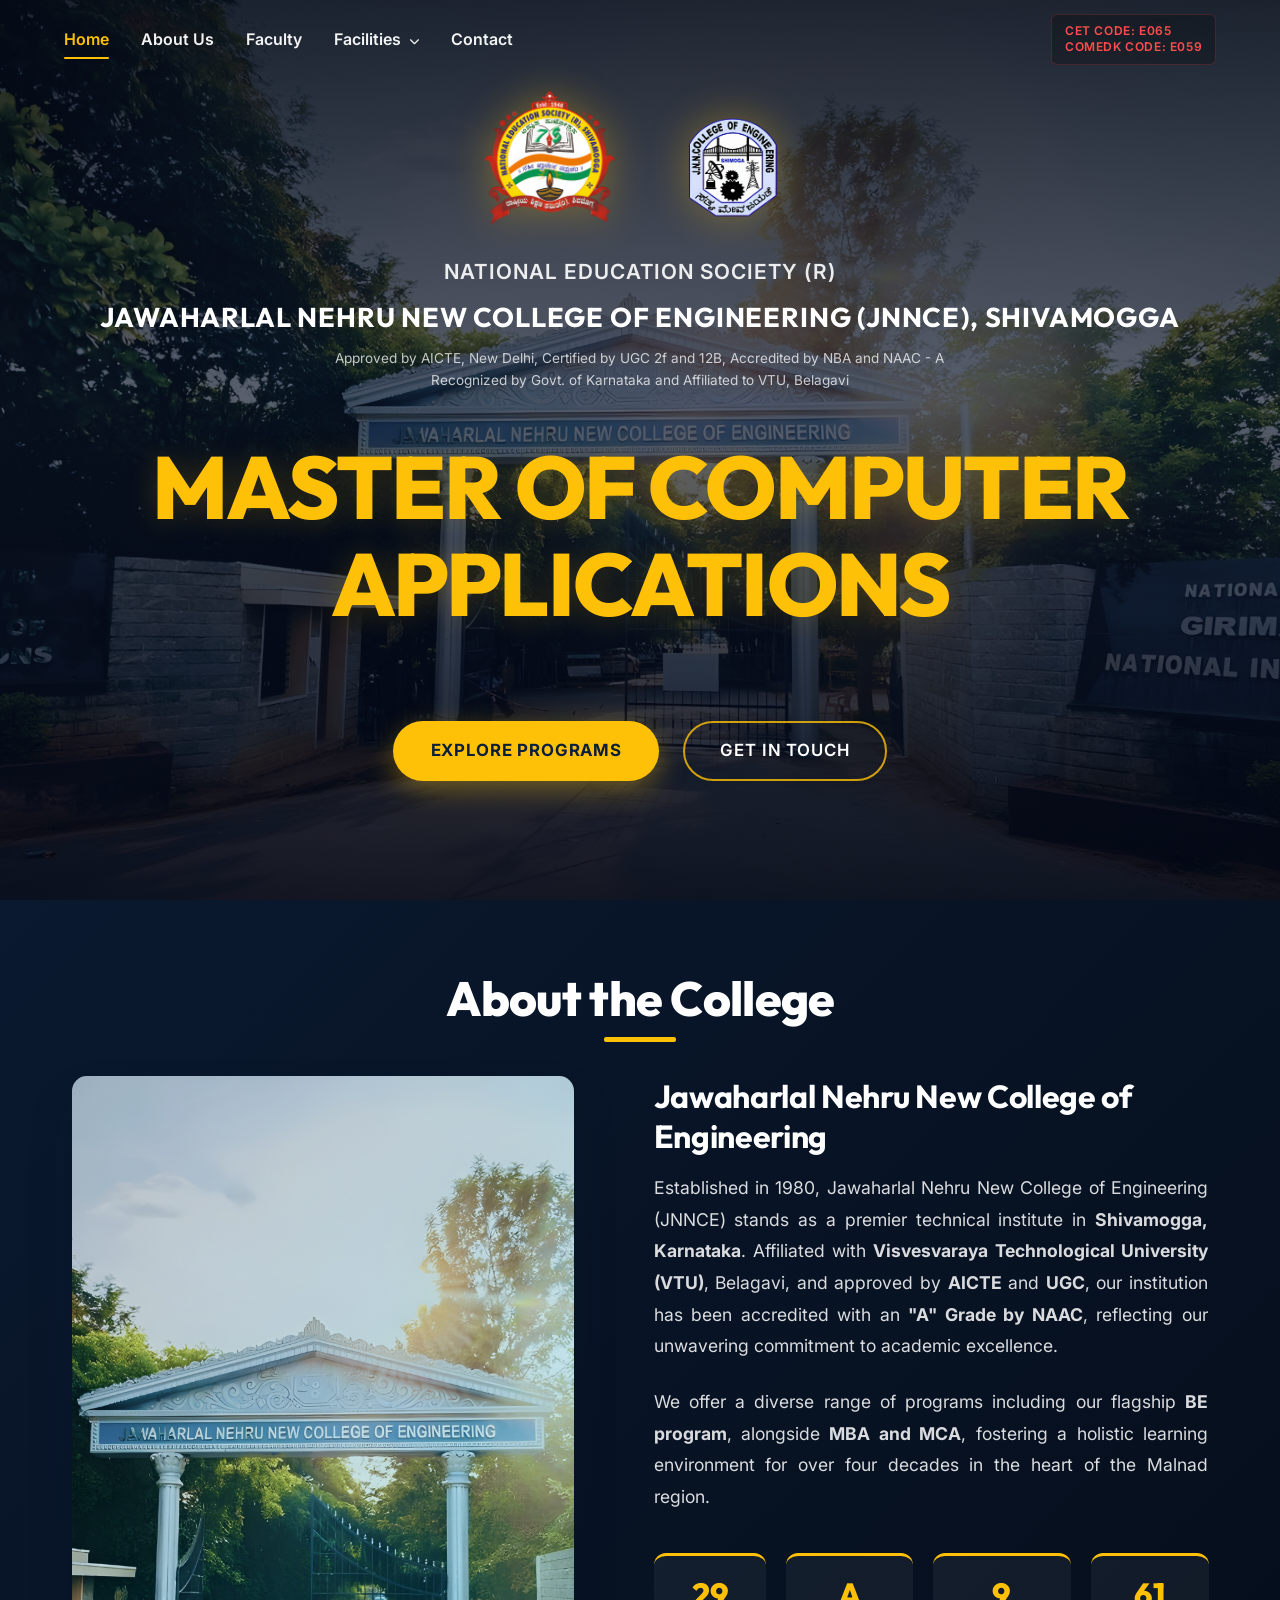
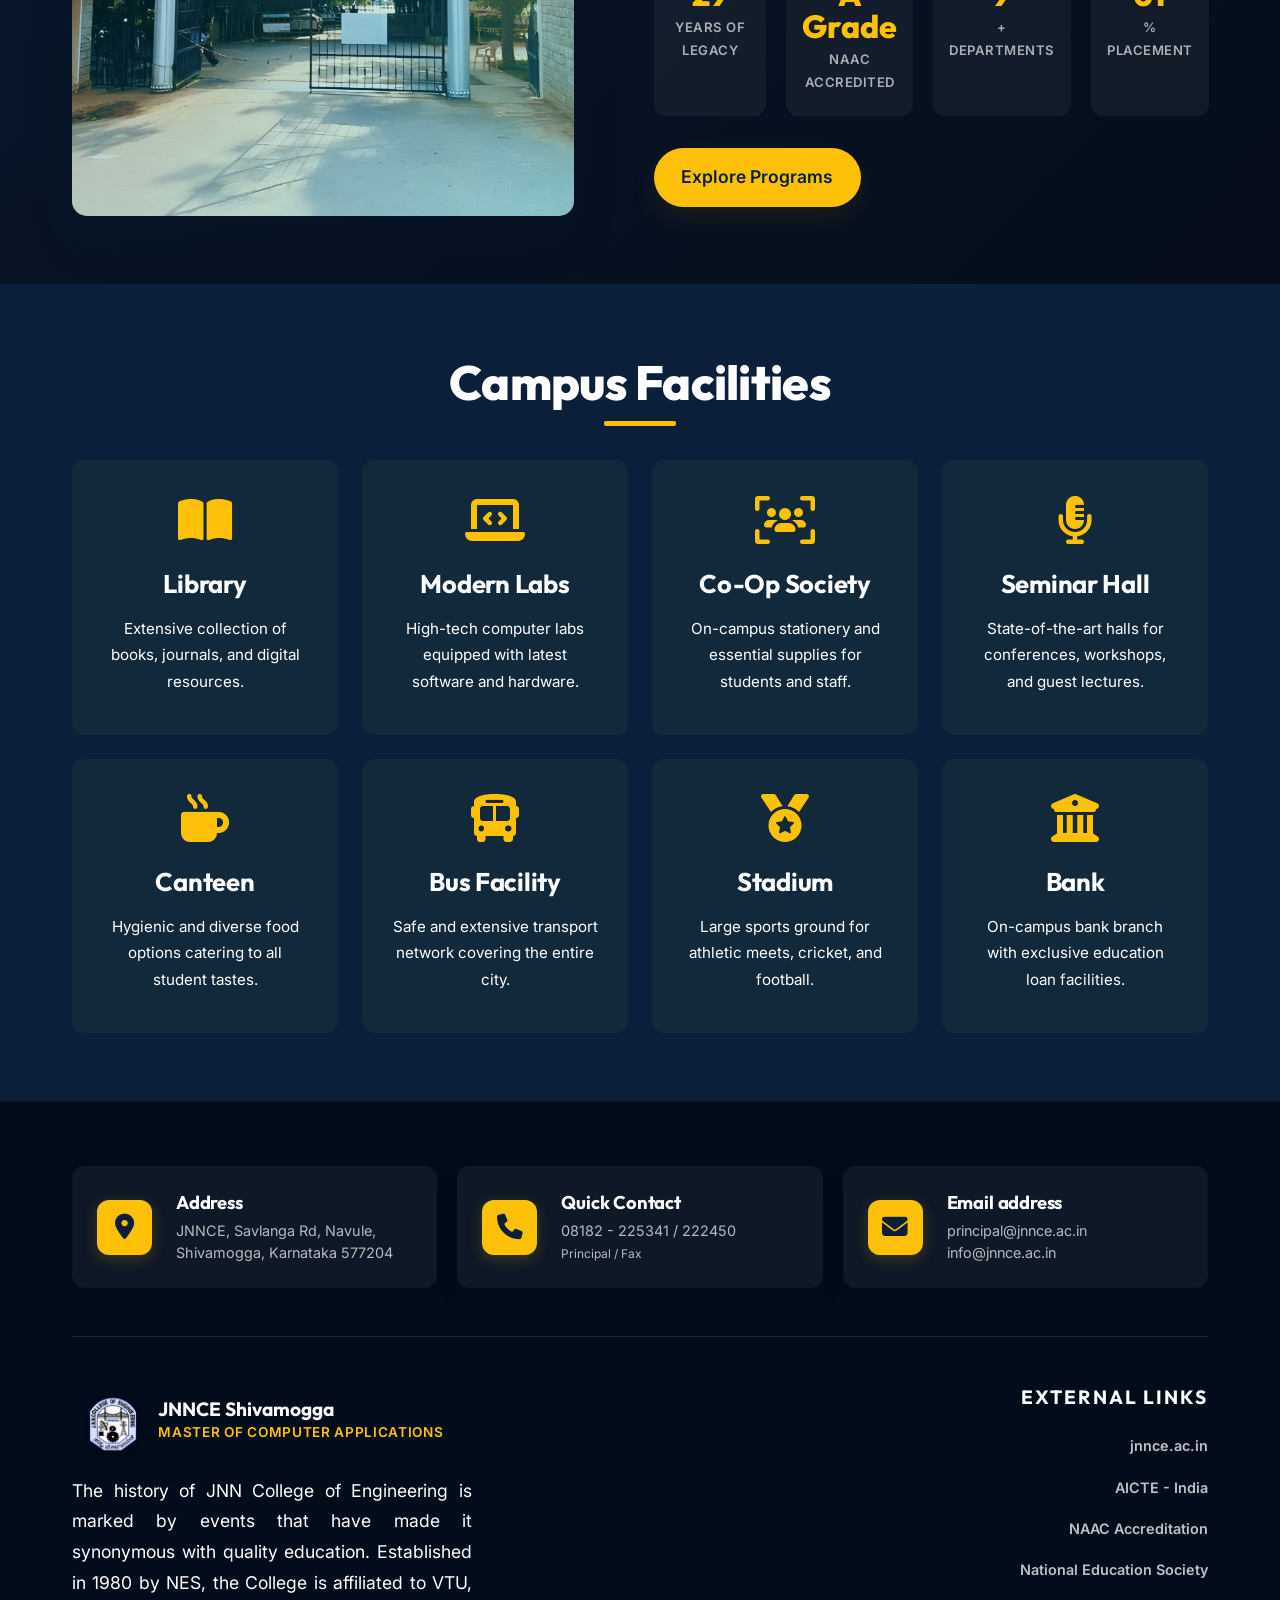
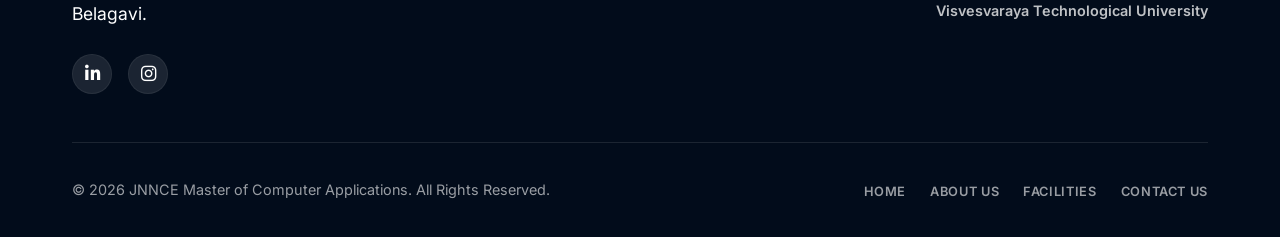
==== commit 1d940b9e: "Refactor: Add GitHub infrastructure, fix JS bugs, update layouts and PDFs" ====
--- a/index.html
+++ b/index.html
@@ -95,7 +95,10 @@
     <div class="container">
       <div class="hero-content">
         <div class="college-identity">
-          <img src="img/clglogo.png" alt="JNNCE Logo" class="college-logo-center" decoding="async" loading="lazy">
+          <div class="college-logos-wrapper">
+            <img src="img/neslogo.png" alt="NES Logo" class="college-logo-center" decoding="async" loading="lazy">
+            <img src="img/clglogo.png" alt="JNNCE Logo" class="college-logo-center" decoding="async" loading="lazy">
+          </div>
           <p class="nes-text-center">National Education Society (R)</p>
           <h2 class="college-name">JAWAHARLAL NEHRU NEW COLLEGE OF ENGINEERING (JNNCE), SHIVAMOGGA</h2>
           <p class="college-affiliations-center">
@@ -134,7 +137,7 @@
             unwavering commitment to academic excellence.
           </p>
           <p>We offer a diverse range of programs including our flagship <strong>BE program</strong>, alongside
-            <strong>M.Tech, MBA, MCA, Ph.D, and MSc</strong>, fostering a holistic learning environment
+            <strong>MBA and MCA</strong>, fostering a holistic learning environment
             for over four decades in the heart of the Malnad region.
           </p>
 
@@ -301,11 +304,6 @@
     </div>
   </footer>
 
-  <!-- Music Toggle Button (top-left) -->
-  <button id="musicToggleBtn" data-tooltip="Play Music" aria-label="Toggle background music">
-    <i class="fa-solid fa-music music-icon"></i>
-  </button>
-
   <!-- Back to Top Button -->
   <button id="backToTop" aria-label="Back to top">
     <i class="fa-solid fa-arrow-up"></i>
--- a/css/style.css
+++ b/css/style.css
@@ -544,6 +544,13 @@
   margin-bottom: 0.5rem;
 }
 
+.college-logos-wrapper {
+  display: flex;
+  gap: 2rem;
+  justify-content: center;
+  align-items: center;
+}
+
 .nes-text-center {
   font-family: var(--font-alt);
   font-size: 1.3rem;
@@ -704,6 +711,10 @@
 .about-text p {
   margin-bottom: 1.5rem;
   color: #555;
+  text-align: justify;
+  -webkit-hyphens: auto;
+  -ms-hyphens: auto;
+  hyphens: auto;
 }
 
 
@@ -1723,6 +1734,10 @@
 .footer-about p {
   margin-bottom: 1.5rem;
   max-width: 400px;
+  text-align: justify;
+  -webkit-hyphens: auto;
+  -ms-hyphens: auto;
+  hyphens: auto;
 }
 
 .social-links {
@@ -2376,6 +2391,10 @@
   color: #555;
   margin-bottom: 1.5rem;
   line-height: 1.6;
+  text-align: justify;
+  -webkit-hyphens: auto;
+  -ms-hyphens: auto;
+  hyphens: auto;
 }
 
 .resume-container {
@@ -2459,50 +2478,6 @@
   }
 }
 
-/* ================== Music Player Button ================== */
-#musicToggleBtn {
-  position: fixed;
-  top: 1.15rem;
-  left: 1.2rem;
-  z-index: 9999;
-  width: 38px;
-  height: 38px;
-  border-radius: 50%;
-  border: 2px solid rgba(255, 193, 7, 0.75);
-  background: rgba(11, 31, 58, 0.82);
-  
-  
-  color: var(--secondary-color);
-  font-size: 0.9rem;
-  cursor: pointer;
-  display: flex;
-  align-items: center;
-  justify-content: center;
-  padding: 0;
-  box-shadow: 0 4px 18px rgba(0, 0, 0, 0.35), 0 0 0 0 rgba(255, 193, 7, 0);
-  transition: background 0.28s ease, box-shadow 0.28s ease, border-color 0.28s ease, transform 0.2s ease;
-  outline: none;
-  -webkit-backdrop-filter: blur(10px);
-  backdrop-filter: blur(10px);
-}
-
-#musicToggleBtn:hover {
-  background: rgba(255, 193, 7, 0.18);
-  border-color: var(--secondary-color);
-  transform: scale(1.08);
-}
-
-#musicToggleBtn.playing {
-  animation: musicPulse 1.8s infinite;
-  border-color: var(--secondary-color);
-  box-shadow: 0 4px 18px rgba(0, 0, 0, 0.35), 0 0 0 5px rgba(255, 193, 7, 0.12);
-}
-
-@keyframes musicPulse {
-  0% {
-    box-shadow: 0 4px 18px rgba(0, 0, 0, 0.35), 0 0 0 0 rgba(255, 193, 7, 0.30);
-  }
-
   60% {
     box-shadow: 0 4px 18px rgba(0, 0, 0, 0.35), 0 0 0 10px rgba(255, 193, 7, 0);
   }
@@ -2512,50 +2487,9 @@
   }
 }
 
-#musicToggleBtn .music-icon {
-  transition: opacity 0.2s ease, transform 0.2s ease;
-  pointer-events: none;
-  display: flex;
-  align-items: center;
-  justify-content: center;
-}
-
 /* Tooltip - Positioning below the logo */
-#musicToggleBtn::after {
-  content: attr(data-tooltip);
-  position: absolute;
-  left: 50%;
-  top: calc(100% + 10px);
-  transform: translateX(-50%);
-  background: rgba(11, 31, 58, 0.95);
-  color: #fff;
-  font-size: 0.68rem;
-  font-weight: 600;
-  white-space: nowrap;
-  padding: 4px 10px;
-  border-radius: 6px;
-  pointer-events: none;
-  opacity: 0;
-  transition: all 0.25s ease;
-  letter-spacing: 0.04em;
-  border: 1px solid rgba(255, 193, 7, 0.4);
-  box-shadow: 0 4px 12px rgba(0, 0, 0, 0.4);
-  z-index: 10000;
-}
-
-#musicToggleBtn:hover::after {
-  opacity: 1;
-  top: calc(100% + 12px);
-}
 
 @media (max-width: 480px) {
-  #musicToggleBtn {
-    top: 0.6rem;
-    left: 0.6rem;
-    width: 32px;
-    height: 32px;
-    font-size: 0.75rem;
-  }
 }
 
 /* ================== Full-Screen PDF Viewer ================== */
@@ -2952,31 +2886,7 @@
     margin-right: 0.5rem !important;
   }
 
-  /* Floating music toggle: move to bottom-left to avoid top-header crowding and collisions */
-  #musicToggleBtn {
-    top: auto !important;
-    bottom: 30px !important;
-    left: 30px !important;
-    width: 45px !important;
-    height: 45px !important;
-    font-size: 1.1rem !important;
-    box-shadow: 0 6px 20px rgba(0, 0, 0, 0.4) !important;
-    border: 2px solid var(--secondary-color) !important;
-    background: var(--primary-color) !important;
-  }
-
   /* Adjust tooltip direction for bottom placement */
-  #musicToggleBtn::after {
-    top: auto !important;
-    bottom: calc(100% + 10px) !important;
-    left: 50% !important;
-    transform: translateX(-50%) !important;
-  }
-
-  #musicToggleBtn:hover::after {
-    top: auto !important;
-    bottom: calc(100% + 12px) !important;
-  }
 
   /* Back to top button - perfect matching size */
   #backToTop {
@@ -3114,14 +3024,6 @@
     font-size: 0.95rem !important;
   }
 
-  #musicToggleBtn {
-    bottom: 20px !important;
-    left: 20px !important;
-    width: 40px !important;
-    height: 40px !important;
-    font-size: 1rem !important;
-  }
-
   #backToTop {
     bottom: 20px !important;
     right: 20px !important;
@@ -3188,12 +3090,20 @@
   line-height: 1.6;
   color: #444;
   margin-bottom: 0.3rem;
+  text-align: justify;
+  -webkit-hyphens: auto;
+  -ms-hyphens: auto;
+  hyphens: auto;
 }
 
 .style-ref-p-11 {
   line-height: 1.6;
   color: #444;
   margin-bottom: 0;
+  text-align: justify;
+  -webkit-hyphens: auto;
+  -ms-hyphens: auto;
+  hyphens: auto;
 }
 
 .style-ref-div-12 {
@@ -3209,6 +3119,10 @@
   line-height: 1.6;
   font-size: 1.05rem;
   margin: 0;
+  text-align: justify;
+  -webkit-hyphens: auto;
+  -ms-hyphens: auto;
+  hyphens: auto;
 }
 
 .style-ref-ul-14 {
@@ -3217,6 +3131,10 @@
   color: #444;
   line-height: 1.6;
   margin-bottom: 0;
+  text-align: justify;
+  -webkit-hyphens: auto;
+  -ms-hyphens: auto;
+  hyphens: auto;
 }
 
 .style-ref-li-15 {
@@ -3817,6 +3735,10 @@
   line-height: 1.8;
   margin-bottom: 1.2rem;
   font-size: 0.95rem;
+  text-align: justify;
+  -webkit-hyphens: auto;
+  -ms-hyphens: auto;
+  hyphens: auto;
 }
 
 .style-ref-p-114 {
@@ -3825,6 +3747,10 @@
   margin-bottom: 1.5rem;
   font-size: 0.95rem;
   font-weight: 500;
+  text-align: justify;
+  -webkit-hyphens: auto;
+  -ms-hyphens: auto;
+  hyphens: auto;
 }
 
 .style-ref-div-115 {
@@ -4646,6 +4572,10 @@
   margin-top: 1rem;
   color: #555;
   font-size: 0.95rem;
+  text-align: justify;
+  -webkit-hyphens: auto;
+  -ms-hyphens: auto;
+  hyphens: auto;
 }
 
 .style-ref-div-230 {
@@ -4745,6 +4675,10 @@
   font-size: 1.05rem;
   line-height: 1.7;
   color: #4b5563;
+  text-align: justify;
+  -webkit-hyphens: auto;
+  -ms-hyphens: auto;
+  hyphens: auto;
 }
 
 /* Live Office Status Card */
--- a/css/style.css
+++ b/css/style.css
@@ -544,6 +544,13 @@
   margin-bottom: 0.5rem;
 }
 
+.college-logos-wrapper {
+  display: flex;
+  gap: 2rem;
+  justify-content: center;
+  align-items: center;
+}
+
 .nes-text-center {
   font-family: var(--font-alt);
   font-size: 1.3rem;
@@ -704,6 +711,10 @@
 .about-text p {
   margin-bottom: 1.5rem;
   color: #555;
+  text-align: justify;
+  -webkit-hyphens: auto;
+  -ms-hyphens: auto;
+  hyphens: auto;
 }
 
 
@@ -1723,6 +1734,10 @@
 .footer-about p {
   margin-bottom: 1.5rem;
   max-width: 400px;
+  text-align: justify;
+  -webkit-hyphens: auto;
+  -ms-hyphens: auto;
+  hyphens: auto;
 }
 
 .social-links {
@@ -2376,6 +2391,10 @@
   color: #555;
   margin-bottom: 1.5rem;
   line-height: 1.6;
+  text-align: justify;
+  -webkit-hyphens: auto;
+  -ms-hyphens: auto;
+  hyphens: auto;
 }
 
 .resume-container {
@@ -2459,50 +2478,6 @@
   }
 }
 
-/* ================== Music Player Button ================== */
-#musicToggleBtn {
-  position: fixed;
-  top: 1.15rem;
-  left: 1.2rem;
-  z-index: 9999;
-  width: 38px;
-  height: 38px;
-  border-radius: 50%;
-  border: 2px solid rgba(255, 193, 7, 0.75);
-  background: rgba(11, 31, 58, 0.82);
-  
-  
-  color: var(--secondary-color);
-  font-size: 0.9rem;
-  cursor: pointer;
-  display: flex;
-  align-items: center;
-  justify-content: center;
-  padding: 0;
-  box-shadow: 0 4px 18px rgba(0, 0, 0, 0.35), 0 0 0 0 rgba(255, 193, 7, 0);
-  transition: background 0.28s ease, box-shadow 0.28s ease, border-color 0.28s ease, transform 0.2s ease;
-  outline: none;
-  -webkit-backdrop-filter: blur(10px);
-  backdrop-filter: blur(10px);
-}
-
-#musicToggleBtn:hover {
-  background: rgba(255, 193, 7, 0.18);
-  border-color: var(--secondary-color);
-  transform: scale(1.08);
-}
-
-#musicToggleBtn.playing {
-  animation: musicPulse 1.8s infinite;
-  border-color: var(--secondary-color);
-  box-shadow: 0 4px 18px rgba(0, 0, 0, 0.35), 0 0 0 5px rgba(255, 193, 7, 0.12);
-}
-
-@keyframes musicPulse {
-  0% {
-    box-shadow: 0 4px 18px rgba(0, 0, 0, 0.35), 0 0 0 0 rgba(255, 193, 7, 0.30);
-  }
-
   60% {
     box-shadow: 0 4px 18px rgba(0, 0, 0, 0.35), 0 0 0 10px rgba(255, 193, 7, 0);
   }
@@ -2512,50 +2487,9 @@
   }
 }
 
-#musicToggleBtn .music-icon {
-  transition: opacity 0.2s ease, transform 0.2s ease;
-  pointer-events: none;
-  display: flex;
-  align-items: center;
-  justify-content: center;
-}
-
 /* Tooltip - Positioning below the logo */
-#musicToggleBtn::after {
-  content: attr(data-tooltip);
-  position: absolute;
-  left: 50%;
-  top: calc(100% + 10px);
-  transform: translateX(-50%);
-  background: rgba(11, 31, 58, 0.95);
-  color: #fff;
-  font-size: 0.68rem;
-  font-weight: 600;
-  white-space: nowrap;
-  padding: 4px 10px;
-  border-radius: 6px;
-  pointer-events: none;
-  opacity: 0;
-  transition: all 0.25s ease;
-  letter-spacing: 0.04em;
-  border: 1px solid rgba(255, 193, 7, 0.4);
-  box-shadow: 0 4px 12px rgba(0, 0, 0, 0.4);
-  z-index: 10000;
-}
-
-#musicToggleBtn:hover::after {
-  opacity: 1;
-  top: calc(100% + 12px);
-}
 
 @media (max-width: 480px) {
-  #musicToggleBtn {
-    top: 0.6rem;
-    left: 0.6rem;
-    width: 32px;
-    height: 32px;
-    font-size: 0.75rem;
-  }
 }
 
 /* ================== Full-Screen PDF Viewer ================== */
@@ -2952,31 +2886,7 @@
     margin-right: 0.5rem !important;
   }
 
-  /* Floating music toggle: move to bottom-left to avoid top-header crowding and collisions */
-  #musicToggleBtn {
-    top: auto !important;
-    bottom: 30px !important;
-    left: 30px !important;
-    width: 45px !important;
-    height: 45px !important;
-    font-size: 1.1rem !important;
-    box-shadow: 0 6px 20px rgba(0, 0, 0, 0.4) !important;
-    border: 2px solid var(--secondary-color) !important;
-    background: var(--primary-color) !important;
-  }
-
   /* Adjust tooltip direction for bottom placement */
-  #musicToggleBtn::after {
-    top: auto !important;
-    bottom: calc(100% + 10px) !important;
-    left: 50% !important;
-    transform: translateX(-50%) !important;
-  }
-
-  #musicToggleBtn:hover::after {
-    top: auto !important;
-    bottom: calc(100% + 12px) !important;
-  }
 
   /* Back to top button - perfect matching size */
   #backToTop {
@@ -3114,14 +3024,6 @@
     font-size: 0.95rem !important;
   }
 
-  #musicToggleBtn {
-    bottom: 20px !important;
-    left: 20px !important;
-    width: 40px !important;
-    height: 40px !important;
-    font-size: 1rem !important;
-  }
-
   #backToTop {
     bottom: 20px !important;
     right: 20px !important;
@@ -3188,12 +3090,20 @@
   line-height: 1.6;
   color: #444;
   margin-bottom: 0.3rem;
+  text-align: justify;
+  -webkit-hyphens: auto;
+  -ms-hyphens: auto;
+  hyphens: auto;
 }
 
 .style-ref-p-11 {
   line-height: 1.6;
   color: #444;
   margin-bottom: 0;
+  text-align: justify;
+  -webkit-hyphens: auto;
+  -ms-hyphens: auto;
+  hyphens: auto;
 }
 
 .style-ref-div-12 {
@@ -3209,6 +3119,10 @@
   line-height: 1.6;
   font-size: 1.05rem;
   margin: 0;
+  text-align: justify;
+  -webkit-hyphens: auto;
+  -ms-hyphens: auto;
+  hyphens: auto;
 }
 
 .style-ref-ul-14 {
@@ -3217,6 +3131,10 @@
   color: #444;
   line-height: 1.6;
   margin-bottom: 0;
+  text-align: justify;
+  -webkit-hyphens: auto;
+  -ms-hyphens: auto;
+  hyphens: auto;
 }
 
 .style-ref-li-15 {
@@ -3817,6 +3735,10 @@
   line-height: 1.8;
   margin-bottom: 1.2rem;
   font-size: 0.95rem;
+  text-align: justify;
+  -webkit-hyphens: auto;
+  -ms-hyphens: auto;
+  hyphens: auto;
 }
 
 .style-ref-p-114 {
@@ -3825,6 +3747,10 @@
   margin-bottom: 1.5rem;
   font-size: 0.95rem;
   font-weight: 500;
+  text-align: justify;
+  -webkit-hyphens: auto;
+  -ms-hyphens: auto;
+  hyphens: auto;
 }
 
 .style-ref-div-115 {
@@ -4646,6 +4572,10 @@
   margin-top: 1rem;
   color: #555;
   font-size: 0.95rem;
+  text-align: justify;
+  -webkit-hyphens: auto;
+  -ms-hyphens: auto;
+  hyphens: auto;
 }
 
 .style-ref-div-230 {
@@ -4745,6 +4675,10 @@
   font-size: 1.05rem;
   line-height: 1.7;
   color: #4b5563;
+  text-align: justify;
+  -webkit-hyphens: auto;
+  -ms-hyphens: auto;
+  hyphens: auto;
 }
 
 /* Live Office Status Card */
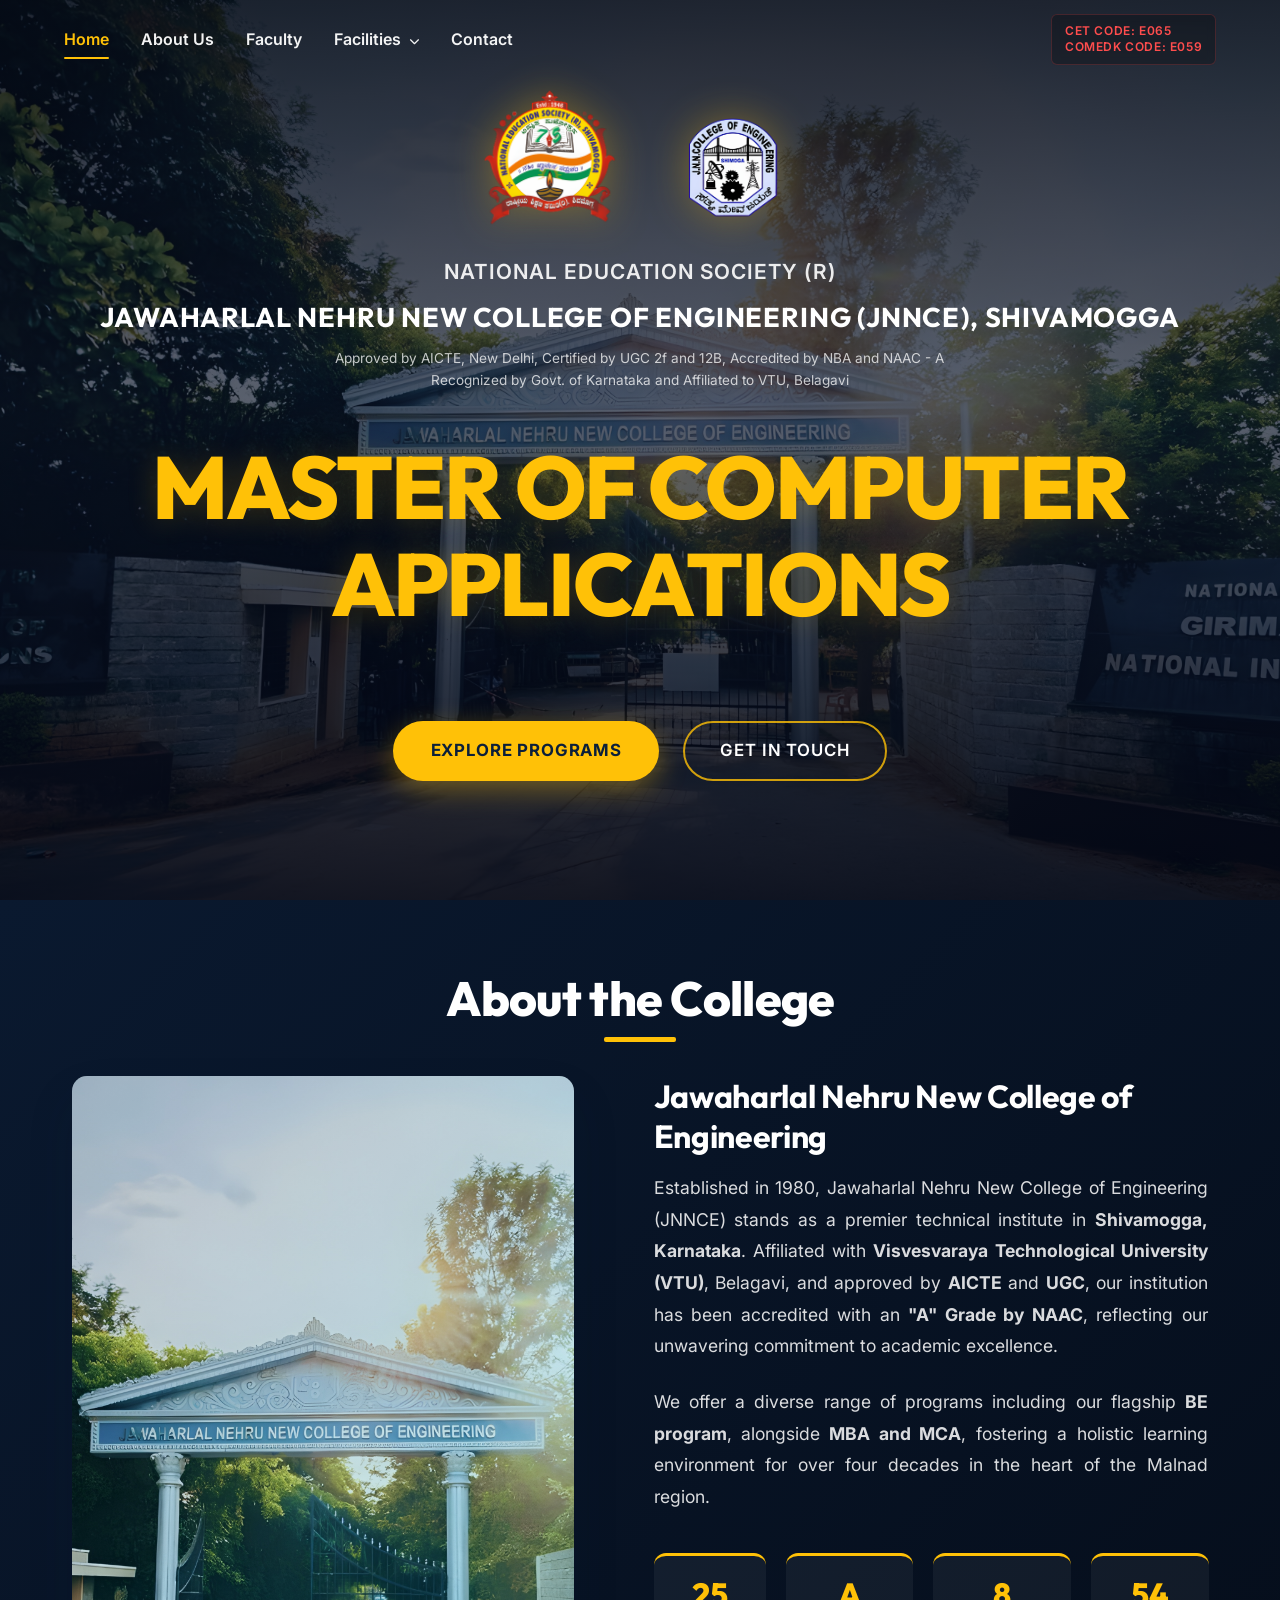
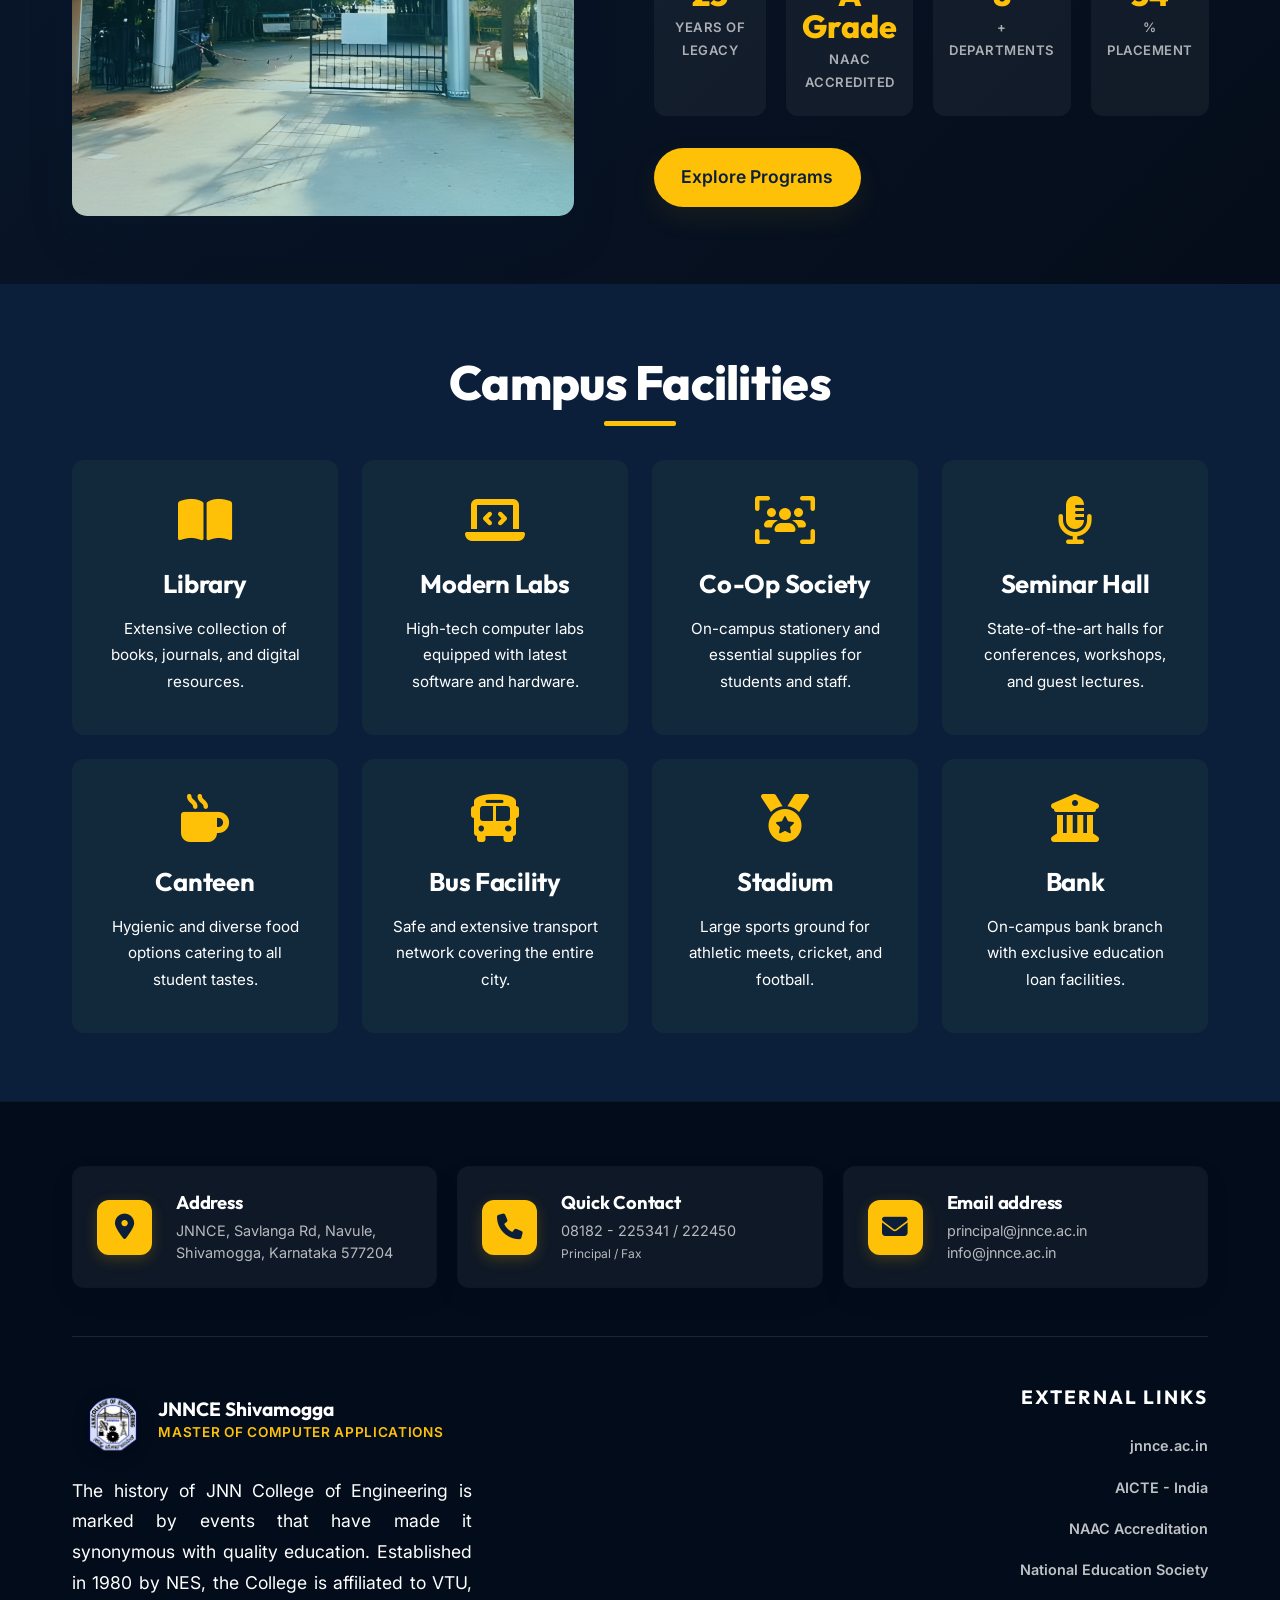
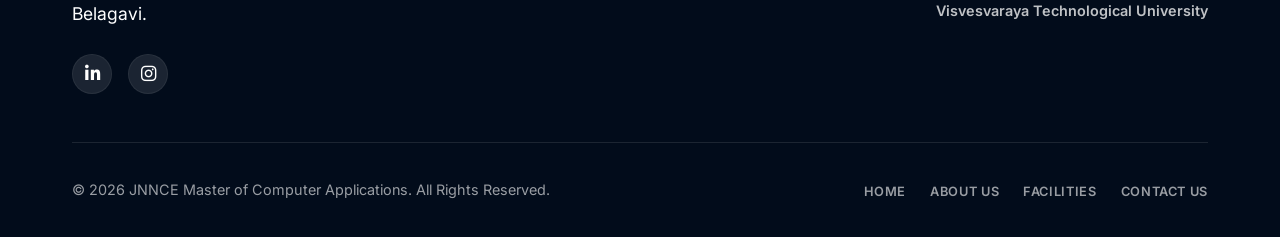
==== commit 585126d8: "Update website layouts and styles" ====
--- a/index.html
+++ b/index.html
@@ -44,6 +44,7 @@
 </head>
 
 <body class="page-home">
+  <a href="#main-content" class="skip-link">Skip to main content</a>
 
   <!-- Preloader -->
   <div id="preloader">
@@ -57,8 +58,8 @@
         <li><a href="index.html" class="active">Home</a></li>
         <li><a href="departments.html">About Us</a></li>
         <li><a href="faculty-mca.html">Faculty</a></li>
-        <li class="dropdown">
-          <a href="facilities.html">Facilities <i class="fa-solid fa-chevron-down style-ref-i-1"></i></a>
+        <li class="dropdown" aria-haspopup="true">
+          <a href="facilities.html" aria-expanded="false">Facilities <i class="fa-solid fa-chevron-down style-ref-i-1" aria-hidden="true"></i></a>
           <ul class="dropdown-menu">
             <li><a href="facilities.html">Facilities</a></li>
             <li><a href="facilities.html#jnnce-events">Events</a></li>
@@ -72,13 +73,16 @@
         <span>COMEDK CODE: E059</span>
       </div>
 
-      <div class="menu-toggle">
+      <button class="menu-toggle" aria-label="Toggle navigation" aria-expanded="false" aria-controls="mobile-nav">
         <span></span>
         <span></span>
         <span></span>
-      </div>
+      </button>
     </div>
   </nav>
+
+  <!-- Main Content Area -->
+  <main id="main-content">
 
   <!-- Hero Section -->
   <header class="hero" id="home">
@@ -225,6 +229,8 @@
     </div>
   </section>
 
+  </main>
+
   <!-- Footer -->
   <footer class="footer">
     <div class="container">
--- a/css/style.css
+++ b/css/style.css
@@ -53,6 +53,29 @@
   box-sizing: border-box;
 }
 
+*:focus-visible {
+  outline: 3px solid var(--secondary-color);
+  outline-offset: 3px;
+}
+
+.skip-link {
+  position: absolute;
+  top: -60px;
+  left: 0;
+  background: var(--secondary-color);
+  color: var(--primary-color);
+  padding: 12px 24px;
+  z-index: 10000;
+  font-weight: bold;
+  transition: top 0.3s ease;
+  border-bottom-right-radius: 8px;
+  text-decoration: none;
+}
+
+.skip-link:focus-visible {
+  top: 0;
+}
+
 html {
   scroll-behavior: smooth;
 }
@@ -63,6 +86,10 @@
   color: var(--text-color);
   line-height: 1.6;
   overflow-x: hidden;
+}
+
+body.no-scroll {
+  overflow: hidden;
 }
 
 /* Custom Professional Scrollbar */
@@ -2149,12 +2176,14 @@
     background: var(--primary-color);
     flex-direction: column;
     padding: 80px 30px;
-    transition: right 0.3s ease;
+    transition: right 0.3s ease, visibility 0.3s ease;
     box-shadow: -5px 0 15px rgba(0, 0, 0, 0.1);
+    visibility: hidden;
   }
 
   .nav-links.active {
     right: 0;
+    visibility: visible;
   }
 
   .menu-toggle {
@@ -2193,8 +2222,9 @@
   }
 
   .nav-links li.dropdown.mobile-open .dropdown-menu li a {
-    color: var(--secondary-color) !important;
-    padding: 8px 0 !important;
+    color: #ffffff !important;
+    padding: 10px 15px !important;
+    display: block !important;
   }
 }
 
@@ -5389,13 +5419,15 @@
     align-items: center;
     gap: 2rem;
     padding: 2rem;
-    transition: right 0.4s cubic-bezier(0.25, 0.8, 0.25, 1);
+    transition: right 0.4s cubic-bezier(0.25, 0.8, 0.25, 1), visibility 0.4s;
     z-index: 1200;
+    visibility: hidden;
   }
 
   .nav-links.active {
     right: 0;
     box-shadow: -8px 0 40px rgba(0, 0, 0, 0.4);
+    visibility: visible;
   }
 
   .nav-links li {
--- a/css/style.css
+++ b/css/style.css
@@ -53,6 +53,29 @@
   box-sizing: border-box;
 }
 
+*:focus-visible {
+  outline: 3px solid var(--secondary-color);
+  outline-offset: 3px;
+}
+
+.skip-link {
+  position: absolute;
+  top: -60px;
+  left: 0;
+  background: var(--secondary-color);
+  color: var(--primary-color);
+  padding: 12px 24px;
+  z-index: 10000;
+  font-weight: bold;
+  transition: top 0.3s ease;
+  border-bottom-right-radius: 8px;
+  text-decoration: none;
+}
+
+.skip-link:focus-visible {
+  top: 0;
+}
+
 html {
   scroll-behavior: smooth;
 }
@@ -63,6 +86,10 @@
   color: var(--text-color);
   line-height: 1.6;
   overflow-x: hidden;
+}
+
+body.no-scroll {
+  overflow: hidden;
 }
 
 /* Custom Professional Scrollbar */
@@ -2149,12 +2176,14 @@
     background: var(--primary-color);
     flex-direction: column;
     padding: 80px 30px;
-    transition: right 0.3s ease;
+    transition: right 0.3s ease, visibility 0.3s ease;
     box-shadow: -5px 0 15px rgba(0, 0, 0, 0.1);
+    visibility: hidden;
   }
 
   .nav-links.active {
     right: 0;
+    visibility: visible;
   }
 
   .menu-toggle {
@@ -2193,8 +2222,9 @@
   }
 
   .nav-links li.dropdown.mobile-open .dropdown-menu li a {
-    color: var(--secondary-color) !important;
-    padding: 8px 0 !important;
+    color: #ffffff !important;
+    padding: 10px 15px !important;
+    display: block !important;
   }
 }
 
@@ -5389,13 +5419,15 @@
     align-items: center;
     gap: 2rem;
     padding: 2rem;
-    transition: right 0.4s cubic-bezier(0.25, 0.8, 0.25, 1);
+    transition: right 0.4s cubic-bezier(0.25, 0.8, 0.25, 1), visibility 0.4s;
     z-index: 1200;
+    visibility: hidden;
   }
 
   .nav-links.active {
     right: 0;
     box-shadow: -8px 0 40px rgba(0, 0, 0, 0.4);
+    visibility: visible;
   }
 
   .nav-links li {
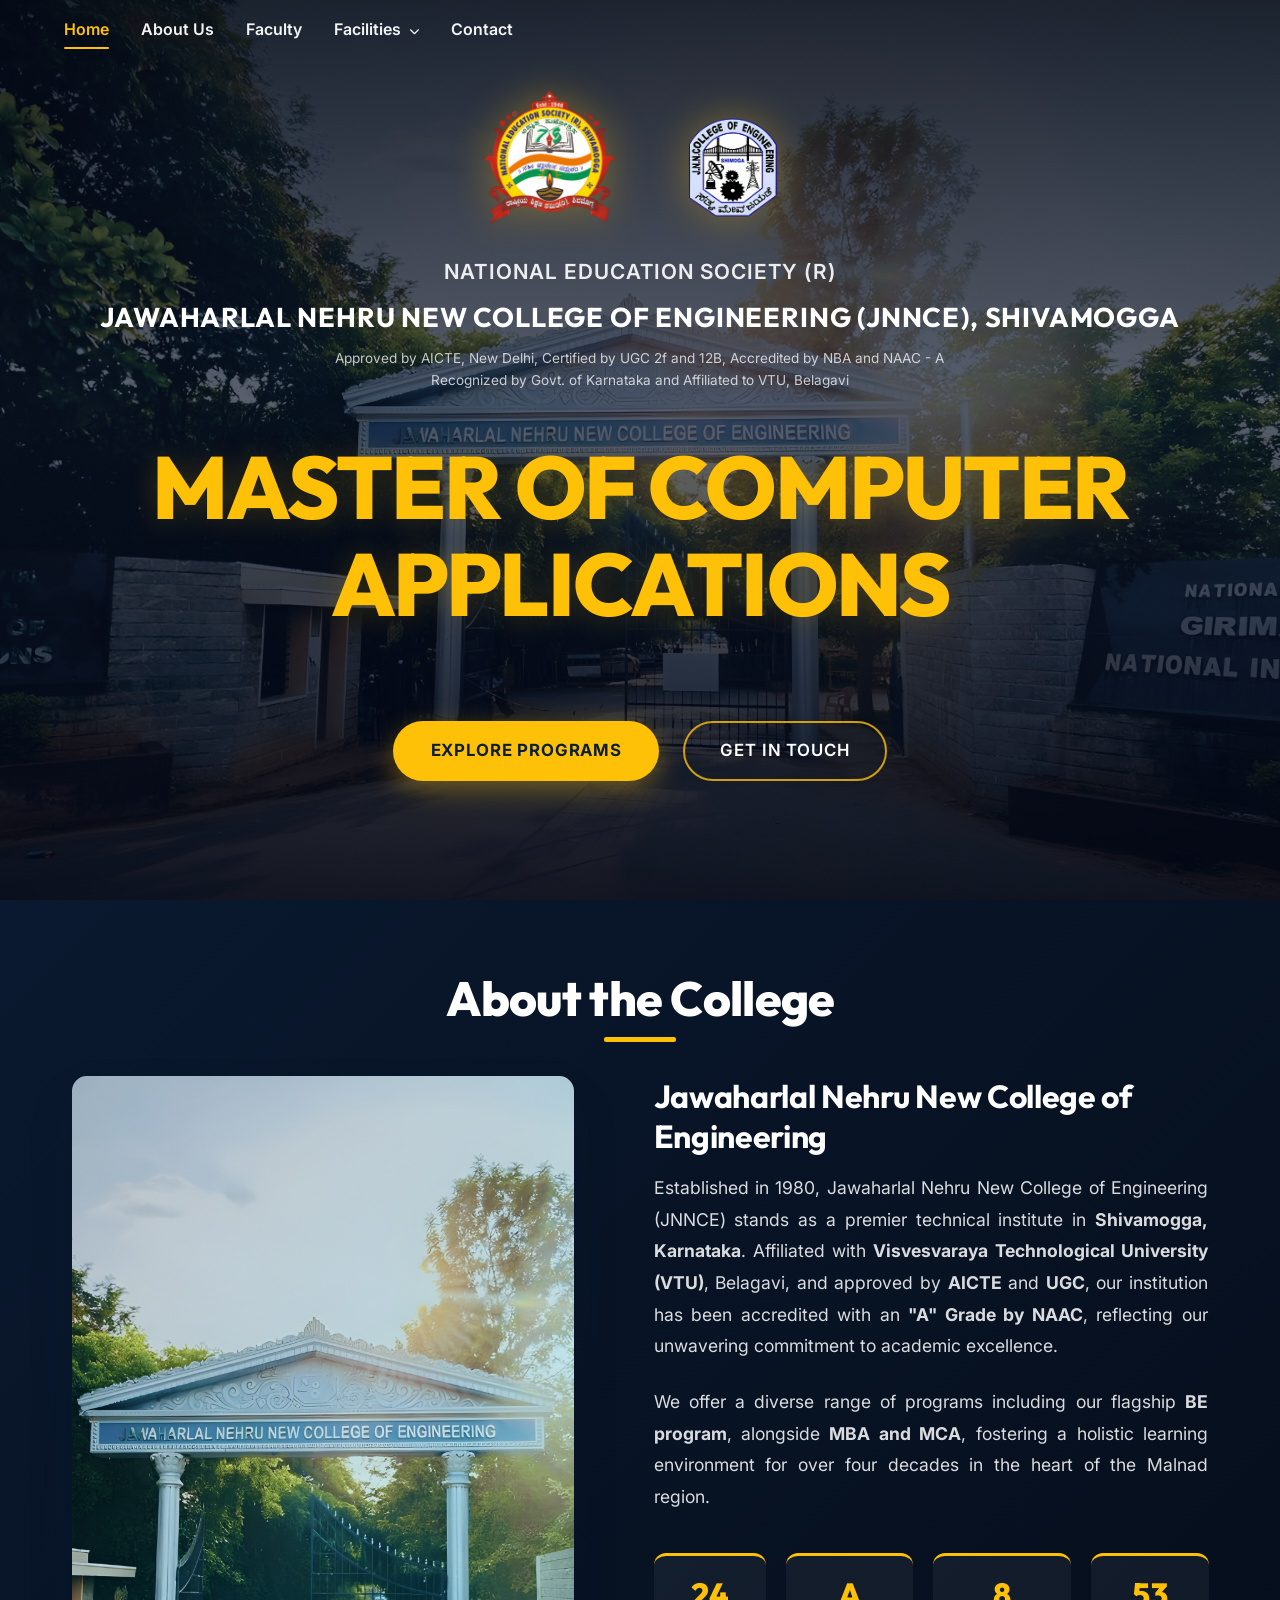
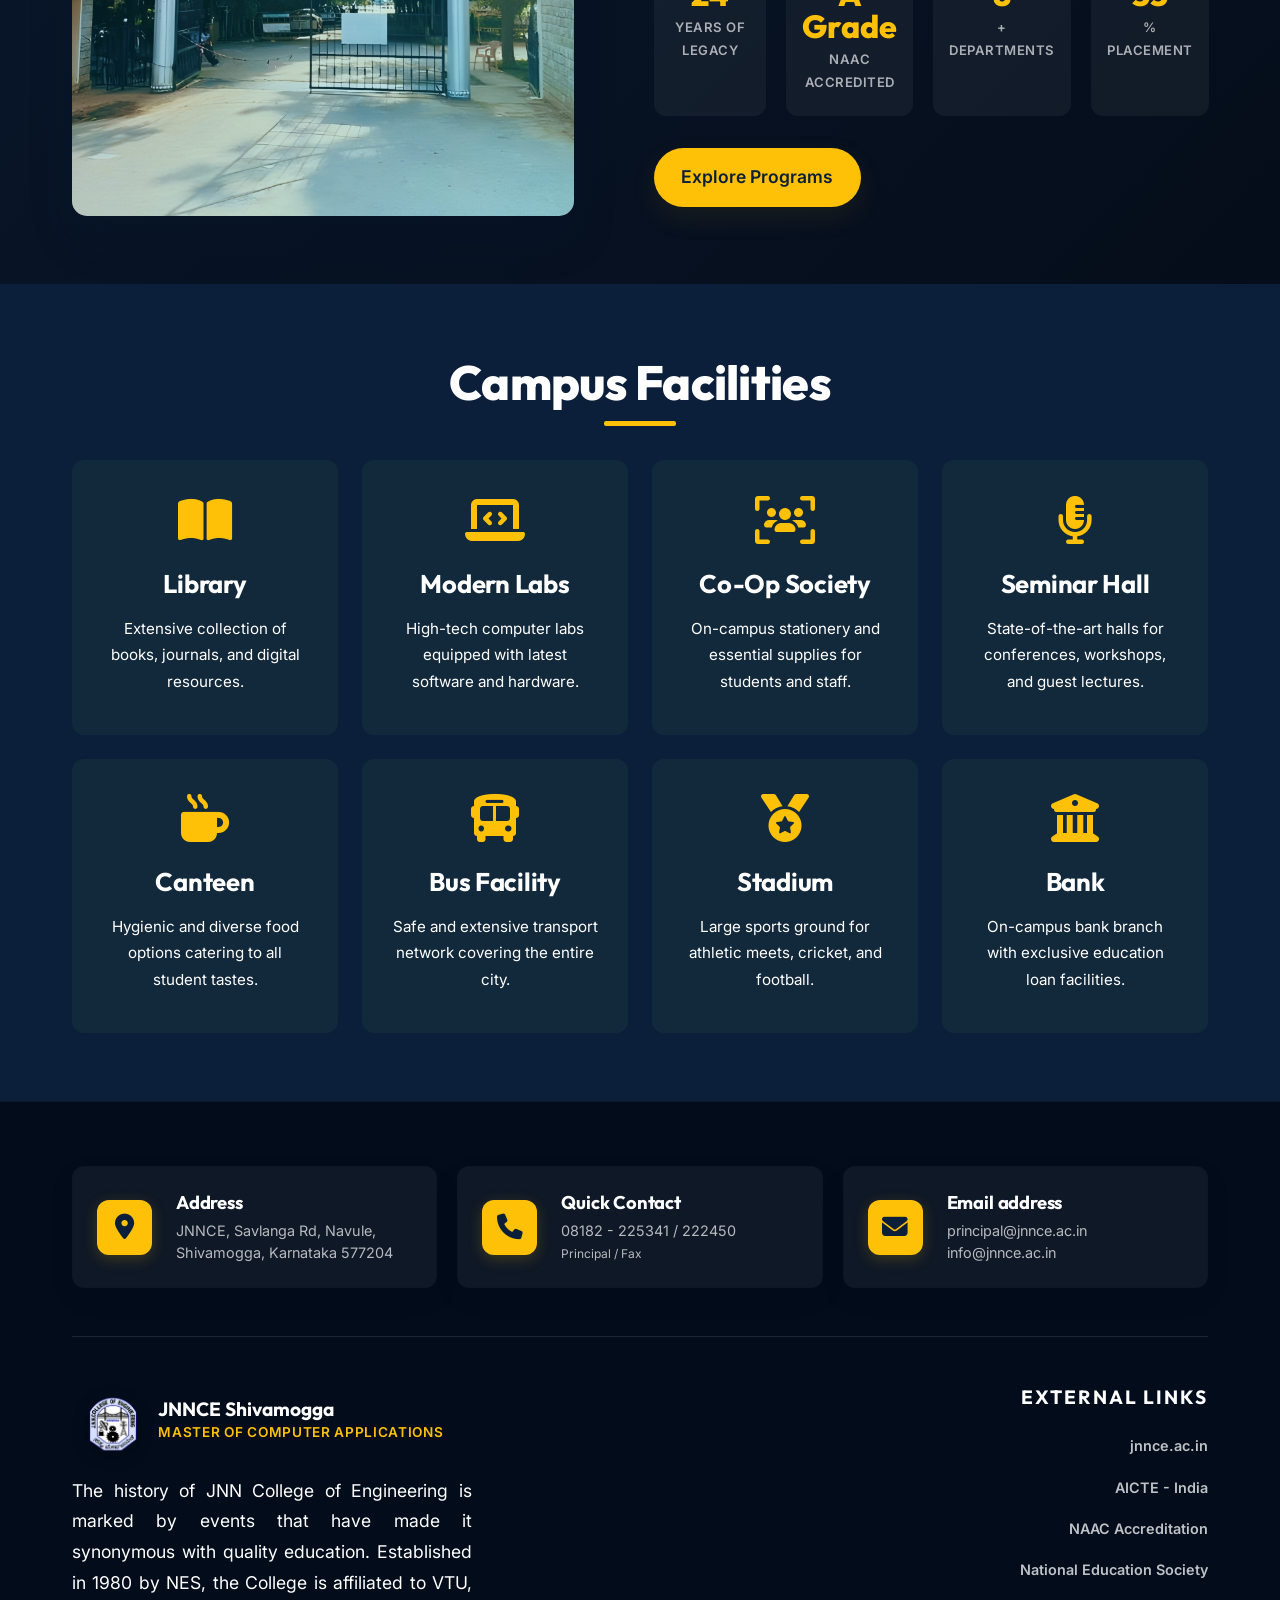
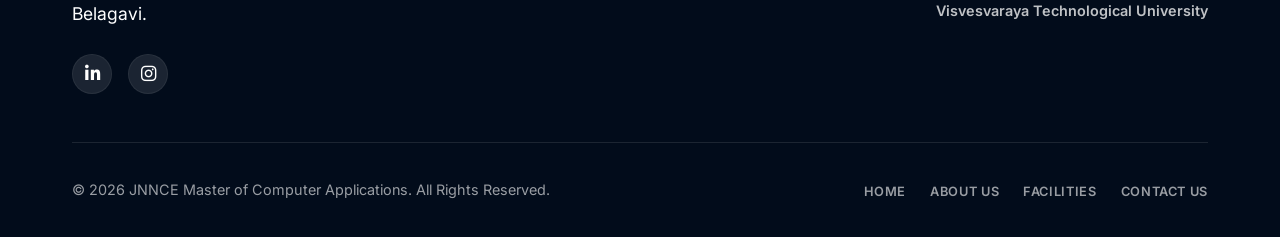
==== commit dc97eb4e: "Refactor layout: remove CET/COMEDK code, reduce header sizes, optimize section gaps and profile spac" ====
--- a/index.html
+++ b/index.html
@@ -67,12 +67,6 @@
         </li>
         <li><a href="contact.html">Contact</a></li>
       </ul>
-
-      <div class="top-nav-codes">
-        <span>CET CODE: E065</span>
-        <span>COMEDK CODE: E059</span>
-      </div>
-
       <button class="menu-toggle" aria-label="Toggle navigation" aria-expanded="false" aria-controls="mobile-nav">
         <span></span>
         <span></span>
--- a/css/style.css
+++ b/css/style.css
@@ -39,7 +39,7 @@
   --shadow-md: 0 12px 32px rgba(11, 31, 58, 0.08);
   --shadow-lg: 0 24px 48px rgba(11, 31, 58, 0.12);
   --transition: all 0.3s cubic-bezier(0.25, 0.8, 0.25, 1);
-  
+
   /* Smoother Border Radii */
   --radius-sm: 12px;
   --radius-md: 20px;
@@ -245,8 +245,8 @@
 
 .navbar.scrolled {
   background: rgba(11, 31, 58, 0.85);
-  
-  
+
+
   box-shadow: 0 6px 18px rgba(2, 6, 23, 0.35);
   -webkit-backdrop-filter: blur(12px);
   backdrop-filter: blur(12px);
@@ -465,28 +465,7 @@
   transform: translateY(0);
 }
 
-/* ================== Hero Section & Top Nav Codes ================== */
-.top-nav-codes {
-  display: flex;
-  flex-direction: column;
-  align-items: flex-start;
-  font-family: var(--font-alt);
-  font-size: 0.75rem;
-  font-weight: 600;
-  color: #ff4d4d;
-  background: rgba(0, 0, 0, 0.25);
-  padding: 0.5rem 0.8rem;
-  border-radius: 6px;
-  border: 1px solid rgba(255, 77, 77, 0.2);
-  
-  line-height: 1.4;
-  -webkit-backdrop-filter: blur(4px);
-  backdrop-filter: blur(4px);
-}
-
-.top-nav-codes span {
-  letter-spacing: 0.05em;
-}
+/* ================== Hero Section ================== */
 
 .hero {
   min-height: 100dvh;
@@ -528,11 +507,25 @@
 }
 
 /* Home Page Background Slideshow Images */
-.hero-slideshow .slide:nth-child(1) { background-image: url('../img/campus/camp11.jpeg'); }
-.hero-slideshow .slide:nth-child(2) { background-image: url('../img/campus/camp2.jpeg'); }
-.hero-slideshow .slide:nth-child(3) { background-image: url('../img/campus/camp13.jpeg'); }
-.hero-slideshow .slide:nth-child(4) { background-image: url('../img/campus/camp2.1.jpeg'); }
-.hero-slideshow .slide:nth-child(5) { background-image: url('../img/lib/lib4.jpeg'); }
+.hero-slideshow .slide:nth-child(1) {
+  background-image: url('../img/campus/camp11.jpeg');
+}
+
+.hero-slideshow .slide:nth-child(2) {
+  background-image: url('../img/campus/camp2.jpeg');
+}
+
+.hero-slideshow .slide:nth-child(3) {
+  background-image: url('../img/campus/camp13.jpeg');
+}
+
+.hero-slideshow .slide:nth-child(4) {
+  background-image: url('../img/campus/camp2.1.jpeg');
+}
+
+.hero-slideshow .slide:nth-child(5) {
+  background-image: url('../img/lib/lib4.jpeg');
+}
 
 .slide-overlay {
   position: absolute;
@@ -656,10 +649,6 @@
 }
 
 @media (max-width: 768px) {
-  .top-nav-codes {
-    display: none;
-  }
-
   .college-name {
     font-size: 1.1rem;
   }
@@ -856,9 +845,9 @@
 
 /* ================== Departments Page Specifics ================== */
 .page-header {
-  min-height: 40vh;
+  min-height: 15vh;
   height: auto;
-  padding: 10rem 0 5rem;
+  padding: 5.5rem 0 1.5rem;
   background: linear-gradient(rgba(10, 25, 47, 0.8), rgba(10, 25, 47, 0.8)), url('https://images.unsplash.com/photo-1523050854058-8df90110c9f1?ixlib=rb-4.0.3&auto=format&fit=crop&w=1920&q=80') center/cover;
   display: flex;
   align-items: center;
@@ -870,7 +859,7 @@
 
 .page-header h1 {
   color: var(--bg-white);
-  font-size: 3.5rem;
+  font-size: 2.8rem;
 }
 
 .dept-block {
@@ -897,7 +886,7 @@
 .faculty-grid {
   display: grid;
   grid-template-columns: repeat(auto-fit, minmax(280px, 1fr));
-  gap: 2.5rem;
+  gap: 1.5rem;
 }
 
 .faculty-card {
@@ -953,7 +942,7 @@
 .hod-card {
   grid-column: 1 / -1;
   max-width: 600px;
-  margin: 0 auto 3rem;
+  margin: 0 auto;
   display: flex;
   text-align: left;
   border: 2px solid var(--secondary-color);
@@ -961,7 +950,7 @@
 }
 
 .hod-card .faculty-img {
-  margin: 2rem;
+  margin: 1.5rem;
   flex-shrink: 0;
 }
 
@@ -969,7 +958,7 @@
   display: flex;
   flex-direction: column;
   justify-content: center;
-  padding: 2rem 2rem 2rem 0;
+  padding: 1.5rem 1.5rem 1.5rem 0;
 }
 
 /* ================== Facilities Page ================== */
@@ -1206,8 +1195,8 @@
   transition: transform 0.35s cubic-bezier(0.25, 0.8, 0.25, 1),
     box-shadow 0.35s cubic-bezier(0.25, 0.8, 0.25, 1),
     border-color 0.35s ease;
-  
-  
+
+
   opacity: 0;
   transform: translateY(30px);
   animation: eventFadeIn 0.6s ease forwards;
@@ -1969,9 +1958,9 @@
 
 /* ================== Department Specifics ================== */
 .department-header {
-  margin-bottom: 2rem;
+  margin-bottom: 1.25rem;
   border-bottom: 2px solid var(--bg-color);
-  padding-bottom: 1rem;
+  padding-bottom: 0.75rem;
 }
 
 .department-header p {
@@ -2109,15 +2098,24 @@
 }
 
 .department-section article {
-  margin-bottom: 3rem;
+  margin-bottom: 1.5rem;
 }
 
 .department-section h3 {
   font-size: 1.8rem;
   border-bottom: 2px dashed #ddd;
-  padding-bottom: 10px;
-  margin-bottom: 1.5rem;
-  margin-top: 2rem;
+  padding-bottom: 6px;
+  margin-bottom: 0.75rem;
+  margin-top: 1.25rem;
+}
+
+.department-section p {
+  margin-top: 0;
+  margin-bottom: 0.75rem;
+}
+
+.department-section p:last-child {
+  margin-bottom: 0;
 }
 
 .department-section h4 {
@@ -2156,12 +2154,12 @@
 @media (max-width: 768px) {
   .navbar {
     background: rgba(11, 31, 58, 0.95) !important;
-    
-    
+
+
     box-shadow: 0 4px 12px rgba(0, 0, 0, 0.15);
-  -webkit-backdrop-filter: blur(10px);
-  backdrop-filter: blur(10px);
-}
+    -webkit-backdrop-filter: blur(10px);
+    backdrop-filter: blur(10px);
+  }
 
   .logo {
     margin-left: 2.2rem;
@@ -2191,18 +2189,18 @@
     z-index: 1001;
   }
 
-  
-
-  
-
-  
+
+
+
+
+
 
   .section-title {
     font-size: 2rem;
   }
 
   .page-header h1 {
-    font-size: 2.5rem;
+    font-size: 2rem;
   }
 
   .feature-list {
@@ -2249,7 +2247,7 @@
   }
 
   .page-header h1 {
-    font-size: 2rem;
+    font-size: 1.6rem;
   }
 
   .developer-card {
@@ -2508,19 +2506,10 @@
   }
 }
 
-  60% {
-    box-shadow: 0 4px 18px rgba(0, 0, 0, 0.35), 0 0 0 10px rgba(255, 193, 7, 0);
-  }
-
-  100% {
-    box-shadow: 0 4px 18px rgba(0, 0, 0, 0.35), 0 0 0 0 rgba(255, 193, 7, 0);
-  }
-}
 
 /* Tooltip - Positioning below the logo */
 
-@media (max-width: 480px) {
-}
+@media (max-width: 480px) {}
 
 /* ================== Full-Screen PDF Viewer ================== */
 #pdfFullscreenOverlay {
@@ -2772,7 +2761,7 @@
   padding: 1.5rem;
   background: rgba(255, 255, 255, 0.05);
   border-radius: 15px;
-  
+
   border: 1px solid rgba(255, 255, 255, 0.1);
   -webkit-backdrop-filter: blur(5px);
   backdrop-filter: blur(5px);
@@ -2867,17 +2856,20 @@
 */
 
 @media (max-width: 768px) {
+
   /* --- 1. Global Layout & Boundary Safe Zones --- */
   body {
     overflow-x: hidden !important;
   }
 
   .container {
-    padding: 0 1.5rem !important; /* Ensure standard padding for all page elements */
+    padding: 0 1.5rem !important;
+    /* Ensure standard padding for all page elements */
   }
 
   .section {
-    padding: 3.5rem 0 !important; /* Balanced vertical spaces */
+    padding: 3.5rem 0 !important;
+    /* Balanced vertical spaces */
   }
 
   /* --- 2. Flawless Navbar and Mobile Menu --- */
@@ -2895,7 +2887,8 @@
 
   /* Correct logo positioning and scale on mobile to avoid overflow and header collision */
   .logo {
-    margin-left: 0.5rem !important; /* Soft offset from screen edge, avoids overlap */
+    margin-left: 0.5rem !important;
+    /* Soft offset from screen edge, avoids overlap */
     max-width: 70% !important;
     font-size: 1.15rem !important;
   }
@@ -2912,7 +2905,8 @@
   .menu-toggle {
     display: flex !important;
     z-index: 1001 !important;
-    margin-left: auto !important; /* Push far-right */
+    margin-left: auto !important;
+    /* Push far-right */
     margin-right: 0.5rem !important;
   }
 
@@ -2975,8 +2969,9 @@
   .facilities-page-grid,
   .events-grid,
   .faculty-grid {
-    grid-template-columns: 1fr !important; /* Stack vertically for easy thumb scrolling */
-    gap: 1.8rem !important;
+    grid-template-columns: 1fr !important;
+    /* Stack vertically for easy thumb scrolling */
+    gap: 1.25rem !important;
   }
 
   #facilities-detail-grid {
@@ -2994,7 +2989,7 @@
     border-radius: 8px !important;
   }
 
-  .modern-table th, 
+  .modern-table th,
   .modern-table td {
     padding: 0.8rem 0.85rem !important;
     font-size: 0.82rem !important;
@@ -3035,6 +3030,7 @@
 }
 
 @media (max-width: 480px) {
+
   /* Extra styling for very small mobile screens */
   .container {
     padding: 0 1.2rem !important;
@@ -3255,7 +3251,7 @@
   background: var(--bg-white);
   border-radius: 15px;
   padding: 2.5rem;
-  box-shadow: 0 4px 20px rgba(0,0,0,0.06);
+  box-shadow: 0 4px 20px rgba(0, 0, 0, 0.06);
   margin-bottom: 3rem;
   border-left: 5px solid var(--secondary-color);
 }
@@ -3300,7 +3296,7 @@
   background: var(--bg-white);
   border-radius: 15px;
   padding: 2.5rem;
-  box-shadow: 0 4px 20px rgba(0,0,0,0.06);
+  box-shadow: 0 4px 20px rgba(0, 0, 0, 0.06);
   border-top: 4px solid var(--secondary-color);
 }
 
@@ -3340,7 +3336,7 @@
   background: var(--bg-white);
   border-radius: 15px;
   padding: 2.5rem;
-  box-shadow: 0 4px 20px rgba(0,0,0,0.06);
+  box-shadow: 0 4px 20px rgba(0, 0, 0, 0.06);
   border-top: 4px solid var(--primary-color);
 }
 
@@ -3363,7 +3359,7 @@
   background: #fff;
   border-radius: 15px;
   padding: 2.5rem;
-  box-shadow: 0 4px 20px rgba(0,0,0,0.06);
+  box-shadow: 0 4px 20px rgba(0, 0, 0, 0.06);
   margin-bottom: 3rem;
 }
 
@@ -3486,7 +3482,7 @@
   background: var(--bg-white);
   border-radius: 15px;
   padding: 2.5rem;
-  box-shadow: 0 4px 20px rgba(0,0,0,0.06);
+  box-shadow: 0 4px 20px rgba(0, 0, 0, 0.06);
   display: flex;
   flex-direction: column;
   justify-content: center;
@@ -3545,7 +3541,7 @@
   background: var(--bg-white);
   border-radius: 15px;
   padding: 2rem;
-  box-shadow: 0 4px 20px rgba(0,0,0,0.06);
+  box-shadow: 0 4px 20px rgba(0, 0, 0, 0.06);
   border-top: 4px solid var(--primary-color);
 }
 
@@ -3557,7 +3553,7 @@
   background: var(--bg-white);
   border-radius: 15px;
   padding: 2rem;
-  box-shadow: 0 4px 20px rgba(0,0,0,0.06);
+  box-shadow: 0 4px 20px rgba(0, 0, 0, 0.06);
   border-top: 4px solid var(--secondary-color);
 }
 
@@ -3660,7 +3656,7 @@
 }
 
 .style-ref-div-99 {
-  background: rgba(255,255,255,0.1);
+  background: rgba(255, 255, 255, 0.1);
   border-radius: 8px;
   padding: 1rem;
 }
@@ -3710,14 +3706,14 @@
 }
 
 .style-ref-span-107 {
-  display:none;
+  display: none;
 }
 
 .style-ref-div-108 {
   background: var(--bg-white);
   border-radius: 15px;
   padding: 2.2rem 2.5rem;
-  box-shadow: 0 4px 20px rgba(0,0,0,0.05);
+  box-shadow: 0 4px 20px rgba(0, 0, 0, 0.05);
   margin-bottom: 2.5rem;
   border-left: 5px solid var(--primary-color);
 }
@@ -3741,7 +3737,7 @@
   background: var(--bg-white);
   border-radius: 15px;
   padding: 2.5rem;
-  box-shadow: 0 4px 20px rgba(0,0,0,0.05);
+  box-shadow: 0 4px 20px rgba(0, 0, 0, 0.05);
   border-top: 4px solid var(--secondary-color);
   display: flex;
   flex-direction: column;
@@ -3840,7 +3836,7 @@
   background: var(--bg-white);
   border-radius: 15px;
   padding: 2rem;
-  box-shadow: 0 4px 20px rgba(0,0,0,0.05);
+  box-shadow: 0 4px 20px rgba(0, 0, 0, 0.05);
   border-left: 4px solid var(--secondary-color);
   display: flex;
   gap: 1.5rem;
@@ -3854,7 +3850,7 @@
   border-radius: 50%;
   object-fit: cover;
   border: 3px solid var(--secondary-color);
-  box-shadow: 0 4px 10px rgba(0,0,0,0.1);
+  box-shadow: 0 4px 10px rgba(0, 0, 0, 0.1);
   flex-shrink: 0;
 }
 
@@ -3912,7 +3908,7 @@
   background: var(--bg-white);
   border-radius: 15px;
   padding: 2rem;
-  box-shadow: 0 4px 20px rgba(0,0,0,0.05);
+  box-shadow: 0 4px 20px rgba(0, 0, 0, 0.05);
   border-left: 4px solid var(--primary-color);
   display: flex;
   gap: 1.5rem;
@@ -3926,7 +3922,7 @@
   border-radius: 50%;
   object-fit: cover;
   border: 3px solid var(--primary-color);
-  box-shadow: 0 4px 10px rgba(0,0,0,0.1);
+  box-shadow: 0 4px 10px rgba(0, 0, 0, 0.1);
   flex-shrink: 0;
 }
 
@@ -3973,7 +3969,7 @@
   background: var(--bg-white);
   border-radius: 15px;
   padding: 2.5rem;
-  box-shadow: 0 4px 20px rgba(0,0,0,0.06);
+  box-shadow: 0 4px 20px rgba(0, 0, 0, 0.06);
   margin-bottom: 2rem;
   border-left: 5px solid var(--secondary-color);
 }
@@ -4055,7 +4051,7 @@
   background: var(--bg-white);
   border-radius: 15px;
   padding: 2.5rem;
-  box-shadow: 0 4px 20px rgba(0,0,0,0.06);
+  box-shadow: 0 4px 20px rgba(0, 0, 0, 0.06);
   margin-bottom: 2rem;
   border-left: 5px solid var(--primary-color);
 }
@@ -4165,7 +4161,7 @@
   background: var(--bg-white);
   border-radius: 15px;
   padding: 2.5rem;
-  box-shadow: 0 4px 20px rgba(0,0,0,0.06);
+  box-shadow: 0 4px 20px rgba(0, 0, 0, 0.06);
   margin-bottom: 2.5rem;
   border-left: 5px solid var(--secondary-color);
 }
@@ -4298,7 +4294,7 @@
   padding: 1rem;
   border-radius: 8px;
   border-left: 4px solid #c53030;
-  box-shadow: 0 2px 4px rgba(0,0,0,0.05);
+  box-shadow: 0 2px 4px rgba(0, 0, 0, 0.05);
 }
 
 .style-ref-p-186 {
@@ -4315,7 +4311,7 @@
   background: var(--bg-white);
   border-radius: 15px;
   padding: 2.5rem;
-  box-shadow: 0 4px 20px rgba(0,0,0,0.06);
+  box-shadow: 0 4px 20px rgba(0, 0, 0, 0.06);
   margin-top: 2.5rem;
   border-left: 5px solid #c53030;
 }
@@ -4394,7 +4390,7 @@
   background: var(--bg-white);
   border-radius: 15px;
   padding: 2rem;
-  box-shadow: 0 4px 25px rgba(0,0,0,0.07);
+  box-shadow: 0 4px 25px rgba(0, 0, 0, 0.07);
   border-top: 5px solid var(--primary-color);
 }
 
@@ -4418,7 +4414,7 @@
   background: var(--bg-white);
   border-radius: 15px;
   padding: 2rem;
-  box-shadow: 0 4px 25px rgba(0,0,0,0.07);
+  box-shadow: 0 4px 25px rgba(0, 0, 0, 0.07);
   border-top: 5px solid var(--secondary-color);
 }
 
@@ -4473,7 +4469,7 @@
   background: var(--bg-white);
   border-radius: 15px;
   padding: 2.5rem;
-  box-shadow: 0 4px 25px rgba(0,0,0,0.07);
+  box-shadow: 0 4px 25px rgba(0, 0, 0, 0.07);
   border-left: 6px solid var(--secondary-color);
 }
 
@@ -4751,9 +4747,20 @@
 }
 
 @keyframes pulse-dot {
-  0% { transform: scale(0.95); box-shadow: 0 0 0 0 rgba(255, 193, 7, 0.5); }
-  70% { transform: scale(1); box-shadow: 0 0 0 8px rgba(255, 193, 7, 0); }
-  100% { transform: scale(0.95); box-shadow: 0 0 0 0 rgba(255, 193, 7, 0); }
+  0% {
+    transform: scale(0.95);
+    box-shadow: 0 0 0 0 rgba(255, 193, 7, 0.5);
+  }
+
+  70% {
+    transform: scale(1);
+    box-shadow: 0 0 0 8px rgba(255, 193, 7, 0);
+  }
+
+  100% {
+    transform: scale(0.95);
+    box-shadow: 0 0 0 0 rgba(255, 193, 7, 0);
+  }
 }
 
 .status-label {
@@ -4801,6 +4808,7 @@
     align-items: flex-start;
     gap: 1.5rem;
   }
+
   .time-header {
     align-items: flex-start;
   }
@@ -4987,12 +4995,12 @@
 }
 
 /* Floating label effect on focus or when input is not empty */
-.form-group input:focus ~ label,
-.form-group input:not(:placeholder-shown) ~ label,
-.form-group textarea:focus ~ label,
-.form-group textarea:not(:placeholder-shown) ~ label,
-.form-group select:focus ~ label,
-.form-group select:valid ~ label {
+.form-group input:focus~label,
+.form-group input:not(:placeholder-shown)~label,
+.form-group textarea:focus~label,
+.form-group textarea:not(:placeholder-shown)~label,
+.form-group select:focus~label,
+.form-group select:valid~label {
   top: -12px;
   font-size: 0.82rem;
   color: var(--secondary-color);
@@ -5009,9 +5017,9 @@
   transition: var(--transition);
 }
 
-.form-group input:focus ~ .input-focus-line,
-.form-group select:focus ~ .input-focus-line,
-.form-group textarea:focus ~ .input-focus-line {
+.form-group input:focus~.input-focus-line,
+.form-group select:focus~.input-focus-line,
+.form-group textarea:focus~.input-focus-line {
   left: 0;
   width: 100%;
 }
@@ -5273,7 +5281,12 @@
 }
 
 /* ── 2. PREMIUM TYPOGRAPHY HIERARCHY ─────────────────────────────────────── */
-h1, h2, h3, h4, h5, h6 {
+h1,
+h2,
+h3,
+h4,
+h5,
+h6 {
   line-height: 1.25;
   letter-spacing: -0.01em;
 }
@@ -5331,7 +5344,7 @@
   border-radius: 2px;
   bottom: -2px;
   transition: width 0.3s cubic-bezier(0.25, 0.8, 0.25, 1),
-              opacity 0.3s ease;
+    opacity 0.3s ease;
 }
 
 .nav-links li a:hover {
@@ -5454,12 +5467,10 @@
 
 /* ── 4. HERO SECTION CINEMATIC DEPTH ─────────────────────────────────────── */
 .slide-overlay {
-  background: linear-gradient(
-    180deg,
-    rgba(4, 10, 22, 0.88) 0%,
-    rgba(8, 18, 38, 0.65) 45%,
-    rgba(2, 6, 20, 0.92) 100%
-  );
+  background: linear-gradient(180deg,
+      rgba(4, 10, 22, 0.88) 0%,
+      rgba(8, 18, 38, 0.65) 45%,
+      rgba(2, 6, 20, 0.92) 100%);
 }
 
 /* Subtle Ken Burns on active slide */
@@ -5468,8 +5479,13 @@
 }
 
 @keyframes kenBurns {
-  from { transform: scale(1.0); }
-  to   { transform: scale(1.06); }
+  from {
+    transform: scale(1.0);
+  }
+
+  to {
+    transform: scale(1.06);
+  }
 }
 
 /* Glow ring under logo */
@@ -5638,8 +5654,8 @@
   border-radius: var(--radius-sm, 12px);
   padding: 2.2rem 1.8rem;
   transition: transform 0.35s cubic-bezier(0.25, 0.8, 0.25, 1),
-              box-shadow 0.35s ease,
-              border-bottom-color 0.35s ease;
+    box-shadow 0.35s ease,
+    border-bottom-color 0.35s ease;
 }
 
 .facility-card:hover {
@@ -5649,7 +5665,7 @@
 
 .facility-icon {
   transition: transform 0.3s cubic-bezier(0.34, 1.56, 0.64, 1),
-              color 0.3s ease;
+    color 0.3s ease;
 }
 
 .facility-card:hover .facility-icon {
@@ -5657,12 +5673,29 @@
 }
 
 /* Stagger reveal for facility cards */
-.facilities-grid .facility-card:nth-child(1) { --delay: 0ms; }
-.facilities-grid .facility-card:nth-child(2) { --delay: 80ms; }
-.facilities-grid .facility-card:nth-child(3) { --delay: 160ms; }
-.facilities-grid .facility-card:nth-child(4) { --delay: 240ms; }
-.facilities-grid .facility-card:nth-child(5) { --delay: 320ms; }
-.facilities-grid .facility-card:nth-child(6) { --delay: 400ms; }
+.facilities-grid .facility-card:nth-child(1) {
+  --delay: 0ms;
+}
+
+.facilities-grid .facility-card:nth-child(2) {
+  --delay: 80ms;
+}
+
+.facilities-grid .facility-card:nth-child(3) {
+  --delay: 160ms;
+}
+
+.facilities-grid .facility-card:nth-child(4) {
+  --delay: 240ms;
+}
+
+.facilities-grid .facility-card:nth-child(5) {
+  --delay: 320ms;
+}
+
+.facilities-grid .facility-card:nth-child(6) {
+  --delay: 400ms;
+}
 
 .facilities-grid .facility-card.reveal-visible {
   animation-delay: var(--delay, 0ms);
@@ -5722,7 +5755,7 @@
   opacity: 0;
   transform: translateY(28px);
   transition: opacity 0.65s cubic-bezier(0.25, 0.8, 0.25, 1),
-              transform 0.65s cubic-bezier(0.25, 0.8, 0.25, 1);
+    transform 0.65s cubic-bezier(0.25, 0.8, 0.25, 1);
 }
 
 .reveal.reveal-visible {
@@ -5731,12 +5764,29 @@
 }
 
 /* Stagger delays for child elements */
-.reveal-stagger > *:nth-child(1) { transition-delay: 0ms; }
-.reveal-stagger > *:nth-child(2) { transition-delay: 80ms; }
-.reveal-stagger > *:nth-child(3) { transition-delay: 160ms; }
-.reveal-stagger > *:nth-child(4) { transition-delay: 240ms; }
-.reveal-stagger > *:nth-child(5) { transition-delay: 320ms; }
-.reveal-stagger > *:nth-child(6) { transition-delay: 400ms; }
+.reveal-stagger>*:nth-child(1) {
+  transition-delay: 0ms;
+}
+
+.reveal-stagger>*:nth-child(2) {
+  transition-delay: 80ms;
+}
+
+.reveal-stagger>*:nth-child(3) {
+  transition-delay: 160ms;
+}
+
+.reveal-stagger>*:nth-child(4) {
+  transition-delay: 240ms;
+}
+
+.reveal-stagger>*:nth-child(5) {
+  transition-delay: 320ms;
+}
+
+.reveal-stagger>*:nth-child(6) {
+  transition-delay: 400ms;
+}
 
 /* Fade from left */
 .reveal-left {
@@ -5812,12 +5862,12 @@
 
 /* ── 11. PAGE HEADER IMPROVEMENTS ────────────────────────────────────────── */
 .page-header {
-  min-height: 35vh;
-  padding: 9rem 0 4rem;
+  min-height: 15vh;
+  padding: 5.5rem 0 1.5rem;
 }
 
 .page-header h1 {
-  font-size: clamp(2rem, 6vw, 3.5rem);
+  font-size: clamp(1.8rem, 5vw, 2.8rem);
   letter-spacing: -0.02em;
   font-weight: 800;
 }
@@ -5971,7 +6021,8 @@
   }
 
   .page-header {
-    padding: 7.5rem 0 3rem;
+    min-height: 12vh;
+    padding: 5rem 0 1.25rem;
   }
 
   .contact-grid {
@@ -6041,6 +6092,7 @@
 
 /* ── 15. PRINT SAFETY ────────────────────────────────────────────────────── */
 @media print {
+
   .navbar,
   .menu-toggle,
   #backToTop,
@@ -6098,16 +6150,19 @@
 
 /* ── 15. MOBILE-FIRST RESPONSIVENESS & UX FIXES ──────────────────────────── */
 @media (max-width: 600px) {
+
   /* Faculty Cards Fix */
   .faculty-grid {
     grid-template-columns: 1fr;
   }
+
   .faculty-card {
     display: flex;
     flex-direction: column;
     align-items: center;
     padding: 1.5rem;
   }
+
   .faculty-img {
     width: 120px;
     height: 120px;
@@ -6120,15 +6175,18 @@
     gap: 1.5rem;
     padding: 0 1.5rem;
   }
+
   .hero-btns-center {
     flex-direction: column;
     width: 100%;
     gap: 1rem;
   }
+
   .hero-btns-center .btn {
     width: 100%;
     text-align: center;
   }
+
   .college-logo-center {
     width: 100px;
     height: 100px;
@@ -6139,7 +6197,7 @@
     max-width: 100%;
     height: auto;
   }
-  
+
   /* Prevent horizontal scrolling & jumps */
   body {
     overflow-x: hidden;
@@ -6147,14 +6205,18 @@
 }
 
 @media (max-width: 425px) {
+
   /* Global spacing polish */
   .section {
     padding: 3rem 1rem;
   }
+
   .container {
     padding: 0 1rem;
   }
+
   .page-header {
-    padding: 6rem 1rem 2rem;
-  }
-}
+    min-height: 0;
+    padding: 4.5rem 1rem 1.25rem;
+  }
+}
--- a/css/style.css
+++ b/css/style.css
@@ -39,7 +39,7 @@
   --shadow-md: 0 12px 32px rgba(11, 31, 58, 0.08);
   --shadow-lg: 0 24px 48px rgba(11, 31, 58, 0.12);
   --transition: all 0.3s cubic-bezier(0.25, 0.8, 0.25, 1);
-  
+
   /* Smoother Border Radii */
   --radius-sm: 12px;
   --radius-md: 20px;
@@ -245,8 +245,8 @@
 
 .navbar.scrolled {
   background: rgba(11, 31, 58, 0.85);
-  
-  
+
+
   box-shadow: 0 6px 18px rgba(2, 6, 23, 0.35);
   -webkit-backdrop-filter: blur(12px);
   backdrop-filter: blur(12px);
@@ -465,28 +465,7 @@
   transform: translateY(0);
 }
 
-/* ================== Hero Section & Top Nav Codes ================== */
-.top-nav-codes {
-  display: flex;
-  flex-direction: column;
-  align-items: flex-start;
-  font-family: var(--font-alt);
-  font-size: 0.75rem;
-  font-weight: 600;
-  color: #ff4d4d;
-  background: rgba(0, 0, 0, 0.25);
-  padding: 0.5rem 0.8rem;
-  border-radius: 6px;
-  border: 1px solid rgba(255, 77, 77, 0.2);
-  
-  line-height: 1.4;
-  -webkit-backdrop-filter: blur(4px);
-  backdrop-filter: blur(4px);
-}
-
-.top-nav-codes span {
-  letter-spacing: 0.05em;
-}
+/* ================== Hero Section ================== */
 
 .hero {
   min-height: 100dvh;
@@ -528,11 +507,25 @@
 }
 
 /* Home Page Background Slideshow Images */
-.hero-slideshow .slide:nth-child(1) { background-image: url('../img/campus/camp11.jpeg'); }
-.hero-slideshow .slide:nth-child(2) { background-image: url('../img/campus/camp2.jpeg'); }
-.hero-slideshow .slide:nth-child(3) { background-image: url('../img/campus/camp13.jpeg'); }
-.hero-slideshow .slide:nth-child(4) { background-image: url('../img/campus/camp2.1.jpeg'); }
-.hero-slideshow .slide:nth-child(5) { background-image: url('../img/lib/lib4.jpeg'); }
+.hero-slideshow .slide:nth-child(1) {
+  background-image: url('../img/campus/camp11.jpeg');
+}
+
+.hero-slideshow .slide:nth-child(2) {
+  background-image: url('../img/campus/camp2.jpeg');
+}
+
+.hero-slideshow .slide:nth-child(3) {
+  background-image: url('../img/campus/camp13.jpeg');
+}
+
+.hero-slideshow .slide:nth-child(4) {
+  background-image: url('../img/campus/camp2.1.jpeg');
+}
+
+.hero-slideshow .slide:nth-child(5) {
+  background-image: url('../img/lib/lib4.jpeg');
+}
 
 .slide-overlay {
   position: absolute;
@@ -656,10 +649,6 @@
 }
 
 @media (max-width: 768px) {
-  .top-nav-codes {
-    display: none;
-  }
-
   .college-name {
     font-size: 1.1rem;
   }
@@ -856,9 +845,9 @@
 
 /* ================== Departments Page Specifics ================== */
 .page-header {
-  min-height: 40vh;
+  min-height: 15vh;
   height: auto;
-  padding: 10rem 0 5rem;
+  padding: 5.5rem 0 1.5rem;
   background: linear-gradient(rgba(10, 25, 47, 0.8), rgba(10, 25, 47, 0.8)), url('https://images.unsplash.com/photo-1523050854058-8df90110c9f1?ixlib=rb-4.0.3&auto=format&fit=crop&w=1920&q=80') center/cover;
   display: flex;
   align-items: center;
@@ -870,7 +859,7 @@
 
 .page-header h1 {
   color: var(--bg-white);
-  font-size: 3.5rem;
+  font-size: 2.8rem;
 }
 
 .dept-block {
@@ -897,7 +886,7 @@
 .faculty-grid {
   display: grid;
   grid-template-columns: repeat(auto-fit, minmax(280px, 1fr));
-  gap: 2.5rem;
+  gap: 1.5rem;
 }
 
 .faculty-card {
@@ -953,7 +942,7 @@
 .hod-card {
   grid-column: 1 / -1;
   max-width: 600px;
-  margin: 0 auto 3rem;
+  margin: 0 auto;
   display: flex;
   text-align: left;
   border: 2px solid var(--secondary-color);
@@ -961,7 +950,7 @@
 }
 
 .hod-card .faculty-img {
-  margin: 2rem;
+  margin: 1.5rem;
   flex-shrink: 0;
 }
 
@@ -969,7 +958,7 @@
   display: flex;
   flex-direction: column;
   justify-content: center;
-  padding: 2rem 2rem 2rem 0;
+  padding: 1.5rem 1.5rem 1.5rem 0;
 }
 
 /* ================== Facilities Page ================== */
@@ -1206,8 +1195,8 @@
   transition: transform 0.35s cubic-bezier(0.25, 0.8, 0.25, 1),
     box-shadow 0.35s cubic-bezier(0.25, 0.8, 0.25, 1),
     border-color 0.35s ease;
-  
-  
+
+
   opacity: 0;
   transform: translateY(30px);
   animation: eventFadeIn 0.6s ease forwards;
@@ -1969,9 +1958,9 @@
 
 /* ================== Department Specifics ================== */
 .department-header {
-  margin-bottom: 2rem;
+  margin-bottom: 1.25rem;
   border-bottom: 2px solid var(--bg-color);
-  padding-bottom: 1rem;
+  padding-bottom: 0.75rem;
 }
 
 .department-header p {
@@ -2109,15 +2098,24 @@
 }
 
 .department-section article {
-  margin-bottom: 3rem;
+  margin-bottom: 1.5rem;
 }
 
 .department-section h3 {
   font-size: 1.8rem;
   border-bottom: 2px dashed #ddd;
-  padding-bottom: 10px;
-  margin-bottom: 1.5rem;
-  margin-top: 2rem;
+  padding-bottom: 6px;
+  margin-bottom: 0.75rem;
+  margin-top: 1.25rem;
+}
+
+.department-section p {
+  margin-top: 0;
+  margin-bottom: 0.75rem;
+}
+
+.department-section p:last-child {
+  margin-bottom: 0;
 }
 
 .department-section h4 {
@@ -2156,12 +2154,12 @@
 @media (max-width: 768px) {
   .navbar {
     background: rgba(11, 31, 58, 0.95) !important;
-    
-    
+
+
     box-shadow: 0 4px 12px rgba(0, 0, 0, 0.15);
-  -webkit-backdrop-filter: blur(10px);
-  backdrop-filter: blur(10px);
-}
+    -webkit-backdrop-filter: blur(10px);
+    backdrop-filter: blur(10px);
+  }
 
   .logo {
     margin-left: 2.2rem;
@@ -2191,18 +2189,18 @@
     z-index: 1001;
   }
 
-  
-
-  
-
-  
+
+
+
+
+
 
   .section-title {
     font-size: 2rem;
   }
 
   .page-header h1 {
-    font-size: 2.5rem;
+    font-size: 2rem;
   }
 
   .feature-list {
@@ -2249,7 +2247,7 @@
   }
 
   .page-header h1 {
-    font-size: 2rem;
+    font-size: 1.6rem;
   }
 
   .developer-card {
@@ -2508,19 +2506,10 @@
   }
 }
 
-  60% {
-    box-shadow: 0 4px 18px rgba(0, 0, 0, 0.35), 0 0 0 10px rgba(255, 193, 7, 0);
-  }
-
-  100% {
-    box-shadow: 0 4px 18px rgba(0, 0, 0, 0.35), 0 0 0 0 rgba(255, 193, 7, 0);
-  }
-}
 
 /* Tooltip - Positioning below the logo */
 
-@media (max-width: 480px) {
-}
+@media (max-width: 480px) {}
 
 /* ================== Full-Screen PDF Viewer ================== */
 #pdfFullscreenOverlay {
@@ -2772,7 +2761,7 @@
   padding: 1.5rem;
   background: rgba(255, 255, 255, 0.05);
   border-radius: 15px;
-  
+
   border: 1px solid rgba(255, 255, 255, 0.1);
   -webkit-backdrop-filter: blur(5px);
   backdrop-filter: blur(5px);
@@ -2867,17 +2856,20 @@
 */
 
 @media (max-width: 768px) {
+
   /* --- 1. Global Layout & Boundary Safe Zones --- */
   body {
     overflow-x: hidden !important;
   }
 
   .container {
-    padding: 0 1.5rem !important; /* Ensure standard padding for all page elements */
+    padding: 0 1.5rem !important;
+    /* Ensure standard padding for all page elements */
   }
 
   .section {
-    padding: 3.5rem 0 !important; /* Balanced vertical spaces */
+    padding: 3.5rem 0 !important;
+    /* Balanced vertical spaces */
   }
 
   /* --- 2. Flawless Navbar and Mobile Menu --- */
@@ -2895,7 +2887,8 @@
 
   /* Correct logo positioning and scale on mobile to avoid overflow and header collision */
   .logo {
-    margin-left: 0.5rem !important; /* Soft offset from screen edge, avoids overlap */
+    margin-left: 0.5rem !important;
+    /* Soft offset from screen edge, avoids overlap */
     max-width: 70% !important;
     font-size: 1.15rem !important;
   }
@@ -2912,7 +2905,8 @@
   .menu-toggle {
     display: flex !important;
     z-index: 1001 !important;
-    margin-left: auto !important; /* Push far-right */
+    margin-left: auto !important;
+    /* Push far-right */
     margin-right: 0.5rem !important;
   }
 
@@ -2975,8 +2969,9 @@
   .facilities-page-grid,
   .events-grid,
   .faculty-grid {
-    grid-template-columns: 1fr !important; /* Stack vertically for easy thumb scrolling */
-    gap: 1.8rem !important;
+    grid-template-columns: 1fr !important;
+    /* Stack vertically for easy thumb scrolling */
+    gap: 1.25rem !important;
   }
 
   #facilities-detail-grid {
@@ -2994,7 +2989,7 @@
     border-radius: 8px !important;
   }
 
-  .modern-table th, 
+  .modern-table th,
   .modern-table td {
     padding: 0.8rem 0.85rem !important;
     font-size: 0.82rem !important;
@@ -3035,6 +3030,7 @@
 }
 
 @media (max-width: 480px) {
+
   /* Extra styling for very small mobile screens */
   .container {
     padding: 0 1.2rem !important;
@@ -3255,7 +3251,7 @@
   background: var(--bg-white);
   border-radius: 15px;
   padding: 2.5rem;
-  box-shadow: 0 4px 20px rgba(0,0,0,0.06);
+  box-shadow: 0 4px 20px rgba(0, 0, 0, 0.06);
   margin-bottom: 3rem;
   border-left: 5px solid var(--secondary-color);
 }
@@ -3300,7 +3296,7 @@
   background: var(--bg-white);
   border-radius: 15px;
   padding: 2.5rem;
-  box-shadow: 0 4px 20px rgba(0,0,0,0.06);
+  box-shadow: 0 4px 20px rgba(0, 0, 0, 0.06);
   border-top: 4px solid var(--secondary-color);
 }
 
@@ -3340,7 +3336,7 @@
   background: var(--bg-white);
   border-radius: 15px;
   padding: 2.5rem;
-  box-shadow: 0 4px 20px rgba(0,0,0,0.06);
+  box-shadow: 0 4px 20px rgba(0, 0, 0, 0.06);
   border-top: 4px solid var(--primary-color);
 }
 
@@ -3363,7 +3359,7 @@
   background: #fff;
   border-radius: 15px;
   padding: 2.5rem;
-  box-shadow: 0 4px 20px rgba(0,0,0,0.06);
+  box-shadow: 0 4px 20px rgba(0, 0, 0, 0.06);
   margin-bottom: 3rem;
 }
 
@@ -3486,7 +3482,7 @@
   background: var(--bg-white);
   border-radius: 15px;
   padding: 2.5rem;
-  box-shadow: 0 4px 20px rgba(0,0,0,0.06);
+  box-shadow: 0 4px 20px rgba(0, 0, 0, 0.06);
   display: flex;
   flex-direction: column;
   justify-content: center;
@@ -3545,7 +3541,7 @@
   background: var(--bg-white);
   border-radius: 15px;
   padding: 2rem;
-  box-shadow: 0 4px 20px rgba(0,0,0,0.06);
+  box-shadow: 0 4px 20px rgba(0, 0, 0, 0.06);
   border-top: 4px solid var(--primary-color);
 }
 
@@ -3557,7 +3553,7 @@
   background: var(--bg-white);
   border-radius: 15px;
   padding: 2rem;
-  box-shadow: 0 4px 20px rgba(0,0,0,0.06);
+  box-shadow: 0 4px 20px rgba(0, 0, 0, 0.06);
   border-top: 4px solid var(--secondary-color);
 }
 
@@ -3660,7 +3656,7 @@
 }
 
 .style-ref-div-99 {
-  background: rgba(255,255,255,0.1);
+  background: rgba(255, 255, 255, 0.1);
   border-radius: 8px;
   padding: 1rem;
 }
@@ -3710,14 +3706,14 @@
 }
 
 .style-ref-span-107 {
-  display:none;
+  display: none;
 }
 
 .style-ref-div-108 {
   background: var(--bg-white);
   border-radius: 15px;
   padding: 2.2rem 2.5rem;
-  box-shadow: 0 4px 20px rgba(0,0,0,0.05);
+  box-shadow: 0 4px 20px rgba(0, 0, 0, 0.05);
   margin-bottom: 2.5rem;
   border-left: 5px solid var(--primary-color);
 }
@@ -3741,7 +3737,7 @@
   background: var(--bg-white);
   border-radius: 15px;
   padding: 2.5rem;
-  box-shadow: 0 4px 20px rgba(0,0,0,0.05);
+  box-shadow: 0 4px 20px rgba(0, 0, 0, 0.05);
   border-top: 4px solid var(--secondary-color);
   display: flex;
   flex-direction: column;
@@ -3840,7 +3836,7 @@
   background: var(--bg-white);
   border-radius: 15px;
   padding: 2rem;
-  box-shadow: 0 4px 20px rgba(0,0,0,0.05);
+  box-shadow: 0 4px 20px rgba(0, 0, 0, 0.05);
   border-left: 4px solid var(--secondary-color);
   display: flex;
   gap: 1.5rem;
@@ -3854,7 +3850,7 @@
   border-radius: 50%;
   object-fit: cover;
   border: 3px solid var(--secondary-color);
-  box-shadow: 0 4px 10px rgba(0,0,0,0.1);
+  box-shadow: 0 4px 10px rgba(0, 0, 0, 0.1);
   flex-shrink: 0;
 }
 
@@ -3912,7 +3908,7 @@
   background: var(--bg-white);
   border-radius: 15px;
   padding: 2rem;
-  box-shadow: 0 4px 20px rgba(0,0,0,0.05);
+  box-shadow: 0 4px 20px rgba(0, 0, 0, 0.05);
   border-left: 4px solid var(--primary-color);
   display: flex;
   gap: 1.5rem;
@@ -3926,7 +3922,7 @@
   border-radius: 50%;
   object-fit: cover;
   border: 3px solid var(--primary-color);
-  box-shadow: 0 4px 10px rgba(0,0,0,0.1);
+  box-shadow: 0 4px 10px rgba(0, 0, 0, 0.1);
   flex-shrink: 0;
 }
 
@@ -3973,7 +3969,7 @@
   background: var(--bg-white);
   border-radius: 15px;
   padding: 2.5rem;
-  box-shadow: 0 4px 20px rgba(0,0,0,0.06);
+  box-shadow: 0 4px 20px rgba(0, 0, 0, 0.06);
   margin-bottom: 2rem;
   border-left: 5px solid var(--secondary-color);
 }
@@ -4055,7 +4051,7 @@
   background: var(--bg-white);
   border-radius: 15px;
   padding: 2.5rem;
-  box-shadow: 0 4px 20px rgba(0,0,0,0.06);
+  box-shadow: 0 4px 20px rgba(0, 0, 0, 0.06);
   margin-bottom: 2rem;
   border-left: 5px solid var(--primary-color);
 }
@@ -4165,7 +4161,7 @@
   background: var(--bg-white);
   border-radius: 15px;
   padding: 2.5rem;
-  box-shadow: 0 4px 20px rgba(0,0,0,0.06);
+  box-shadow: 0 4px 20px rgba(0, 0, 0, 0.06);
   margin-bottom: 2.5rem;
   border-left: 5px solid var(--secondary-color);
 }
@@ -4298,7 +4294,7 @@
   padding: 1rem;
   border-radius: 8px;
   border-left: 4px solid #c53030;
-  box-shadow: 0 2px 4px rgba(0,0,0,0.05);
+  box-shadow: 0 2px 4px rgba(0, 0, 0, 0.05);
 }
 
 .style-ref-p-186 {
@@ -4315,7 +4311,7 @@
   background: var(--bg-white);
   border-radius: 15px;
   padding: 2.5rem;
-  box-shadow: 0 4px 20px rgba(0,0,0,0.06);
+  box-shadow: 0 4px 20px rgba(0, 0, 0, 0.06);
   margin-top: 2.5rem;
   border-left: 5px solid #c53030;
 }
@@ -4394,7 +4390,7 @@
   background: var(--bg-white);
   border-radius: 15px;
   padding: 2rem;
-  box-shadow: 0 4px 25px rgba(0,0,0,0.07);
+  box-shadow: 0 4px 25px rgba(0, 0, 0, 0.07);
   border-top: 5px solid var(--primary-color);
 }
 
@@ -4418,7 +4414,7 @@
   background: var(--bg-white);
   border-radius: 15px;
   padding: 2rem;
-  box-shadow: 0 4px 25px rgba(0,0,0,0.07);
+  box-shadow: 0 4px 25px rgba(0, 0, 0, 0.07);
   border-top: 5px solid var(--secondary-color);
 }
 
@@ -4473,7 +4469,7 @@
   background: var(--bg-white);
   border-radius: 15px;
   padding: 2.5rem;
-  box-shadow: 0 4px 25px rgba(0,0,0,0.07);
+  box-shadow: 0 4px 25px rgba(0, 0, 0, 0.07);
   border-left: 6px solid var(--secondary-color);
 }
 
@@ -4751,9 +4747,20 @@
 }
 
 @keyframes pulse-dot {
-  0% { transform: scale(0.95); box-shadow: 0 0 0 0 rgba(255, 193, 7, 0.5); }
-  70% { transform: scale(1); box-shadow: 0 0 0 8px rgba(255, 193, 7, 0); }
-  100% { transform: scale(0.95); box-shadow: 0 0 0 0 rgba(255, 193, 7, 0); }
+  0% {
+    transform: scale(0.95);
+    box-shadow: 0 0 0 0 rgba(255, 193, 7, 0.5);
+  }
+
+  70% {
+    transform: scale(1);
+    box-shadow: 0 0 0 8px rgba(255, 193, 7, 0);
+  }
+
+  100% {
+    transform: scale(0.95);
+    box-shadow: 0 0 0 0 rgba(255, 193, 7, 0);
+  }
 }
 
 .status-label {
@@ -4801,6 +4808,7 @@
     align-items: flex-start;
     gap: 1.5rem;
   }
+
   .time-header {
     align-items: flex-start;
   }
@@ -4987,12 +4995,12 @@
 }
 
 /* Floating label effect on focus or when input is not empty */
-.form-group input:focus ~ label,
-.form-group input:not(:placeholder-shown) ~ label,
-.form-group textarea:focus ~ label,
-.form-group textarea:not(:placeholder-shown) ~ label,
-.form-group select:focus ~ label,
-.form-group select:valid ~ label {
+.form-group input:focus~label,
+.form-group input:not(:placeholder-shown)~label,
+.form-group textarea:focus~label,
+.form-group textarea:not(:placeholder-shown)~label,
+.form-group select:focus~label,
+.form-group select:valid~label {
   top: -12px;
   font-size: 0.82rem;
   color: var(--secondary-color);
@@ -5009,9 +5017,9 @@
   transition: var(--transition);
 }
 
-.form-group input:focus ~ .input-focus-line,
-.form-group select:focus ~ .input-focus-line,
-.form-group textarea:focus ~ .input-focus-line {
+.form-group input:focus~.input-focus-line,
+.form-group select:focus~.input-focus-line,
+.form-group textarea:focus~.input-focus-line {
   left: 0;
   width: 100%;
 }
@@ -5273,7 +5281,12 @@
 }
 
 /* ── 2. PREMIUM TYPOGRAPHY HIERARCHY ─────────────────────────────────────── */
-h1, h2, h3, h4, h5, h6 {
+h1,
+h2,
+h3,
+h4,
+h5,
+h6 {
   line-height: 1.25;
   letter-spacing: -0.01em;
 }
@@ -5331,7 +5344,7 @@
   border-radius: 2px;
   bottom: -2px;
   transition: width 0.3s cubic-bezier(0.25, 0.8, 0.25, 1),
-              opacity 0.3s ease;
+    opacity 0.3s ease;
 }
 
 .nav-links li a:hover {
@@ -5454,12 +5467,10 @@
 
 /* ── 4. HERO SECTION CINEMATIC DEPTH ─────────────────────────────────────── */
 .slide-overlay {
-  background: linear-gradient(
-    180deg,
-    rgba(4, 10, 22, 0.88) 0%,
-    rgba(8, 18, 38, 0.65) 45%,
-    rgba(2, 6, 20, 0.92) 100%
-  );
+  background: linear-gradient(180deg,
+      rgba(4, 10, 22, 0.88) 0%,
+      rgba(8, 18, 38, 0.65) 45%,
+      rgba(2, 6, 20, 0.92) 100%);
 }
 
 /* Subtle Ken Burns on active slide */
@@ -5468,8 +5479,13 @@
 }
 
 @keyframes kenBurns {
-  from { transform: scale(1.0); }
-  to   { transform: scale(1.06); }
+  from {
+    transform: scale(1.0);
+  }
+
+  to {
+    transform: scale(1.06);
+  }
 }
 
 /* Glow ring under logo */
@@ -5638,8 +5654,8 @@
   border-radius: var(--radius-sm, 12px);
   padding: 2.2rem 1.8rem;
   transition: transform 0.35s cubic-bezier(0.25, 0.8, 0.25, 1),
-              box-shadow 0.35s ease,
-              border-bottom-color 0.35s ease;
+    box-shadow 0.35s ease,
+    border-bottom-color 0.35s ease;
 }
 
 .facility-card:hover {
@@ -5649,7 +5665,7 @@
 
 .facility-icon {
   transition: transform 0.3s cubic-bezier(0.34, 1.56, 0.64, 1),
-              color 0.3s ease;
+    color 0.3s ease;
 }
 
 .facility-card:hover .facility-icon {
@@ -5657,12 +5673,29 @@
 }
 
 /* Stagger reveal for facility cards */
-.facilities-grid .facility-card:nth-child(1) { --delay: 0ms; }
-.facilities-grid .facility-card:nth-child(2) { --delay: 80ms; }
-.facilities-grid .facility-card:nth-child(3) { --delay: 160ms; }
-.facilities-grid .facility-card:nth-child(4) { --delay: 240ms; }
-.facilities-grid .facility-card:nth-child(5) { --delay: 320ms; }
-.facilities-grid .facility-card:nth-child(6) { --delay: 400ms; }
+.facilities-grid .facility-card:nth-child(1) {
+  --delay: 0ms;
+}
+
+.facilities-grid .facility-card:nth-child(2) {
+  --delay: 80ms;
+}
+
+.facilities-grid .facility-card:nth-child(3) {
+  --delay: 160ms;
+}
+
+.facilities-grid .facility-card:nth-child(4) {
+  --delay: 240ms;
+}
+
+.facilities-grid .facility-card:nth-child(5) {
+  --delay: 320ms;
+}
+
+.facilities-grid .facility-card:nth-child(6) {
+  --delay: 400ms;
+}
 
 .facilities-grid .facility-card.reveal-visible {
   animation-delay: var(--delay, 0ms);
@@ -5722,7 +5755,7 @@
   opacity: 0;
   transform: translateY(28px);
   transition: opacity 0.65s cubic-bezier(0.25, 0.8, 0.25, 1),
-              transform 0.65s cubic-bezier(0.25, 0.8, 0.25, 1);
+    transform 0.65s cubic-bezier(0.25, 0.8, 0.25, 1);
 }
 
 .reveal.reveal-visible {
@@ -5731,12 +5764,29 @@
 }
 
 /* Stagger delays for child elements */
-.reveal-stagger > *:nth-child(1) { transition-delay: 0ms; }
-.reveal-stagger > *:nth-child(2) { transition-delay: 80ms; }
-.reveal-stagger > *:nth-child(3) { transition-delay: 160ms; }
-.reveal-stagger > *:nth-child(4) { transition-delay: 240ms; }
-.reveal-stagger > *:nth-child(5) { transition-delay: 320ms; }
-.reveal-stagger > *:nth-child(6) { transition-delay: 400ms; }
+.reveal-stagger>*:nth-child(1) {
+  transition-delay: 0ms;
+}
+
+.reveal-stagger>*:nth-child(2) {
+  transition-delay: 80ms;
+}
+
+.reveal-stagger>*:nth-child(3) {
+  transition-delay: 160ms;
+}
+
+.reveal-stagger>*:nth-child(4) {
+  transition-delay: 240ms;
+}
+
+.reveal-stagger>*:nth-child(5) {
+  transition-delay: 320ms;
+}
+
+.reveal-stagger>*:nth-child(6) {
+  transition-delay: 400ms;
+}
 
 /* Fade from left */
 .reveal-left {
@@ -5812,12 +5862,12 @@
 
 /* ── 11. PAGE HEADER IMPROVEMENTS ────────────────────────────────────────── */
 .page-header {
-  min-height: 35vh;
-  padding: 9rem 0 4rem;
+  min-height: 15vh;
+  padding: 5.5rem 0 1.5rem;
 }
 
 .page-header h1 {
-  font-size: clamp(2rem, 6vw, 3.5rem);
+  font-size: clamp(1.8rem, 5vw, 2.8rem);
   letter-spacing: -0.02em;
   font-weight: 800;
 }
@@ -5971,7 +6021,8 @@
   }
 
   .page-header {
-    padding: 7.5rem 0 3rem;
+    min-height: 12vh;
+    padding: 5rem 0 1.25rem;
   }
 
   .contact-grid {
@@ -6041,6 +6092,7 @@
 
 /* ── 15. PRINT SAFETY ────────────────────────────────────────────────────── */
 @media print {
+
   .navbar,
   .menu-toggle,
   #backToTop,
@@ -6098,16 +6150,19 @@
 
 /* ── 15. MOBILE-FIRST RESPONSIVENESS & UX FIXES ──────────────────────────── */
 @media (max-width: 600px) {
+
   /* Faculty Cards Fix */
   .faculty-grid {
     grid-template-columns: 1fr;
   }
+
   .faculty-card {
     display: flex;
     flex-direction: column;
     align-items: center;
     padding: 1.5rem;
   }
+
   .faculty-img {
     width: 120px;
     height: 120px;
@@ -6120,15 +6175,18 @@
     gap: 1.5rem;
     padding: 0 1.5rem;
   }
+
   .hero-btns-center {
     flex-direction: column;
     width: 100%;
     gap: 1rem;
   }
+
   .hero-btns-center .btn {
     width: 100%;
     text-align: center;
   }
+
   .college-logo-center {
     width: 100px;
     height: 100px;
@@ -6139,7 +6197,7 @@
     max-width: 100%;
     height: auto;
   }
-  
+
   /* Prevent horizontal scrolling & jumps */
   body {
     overflow-x: hidden;
@@ -6147,14 +6205,18 @@
 }
 
 @media (max-width: 425px) {
+
   /* Global spacing polish */
   .section {
     padding: 3rem 1rem;
   }
+
   .container {
     padding: 0 1rem;
   }
+
   .page-header {
-    padding: 6rem 1rem 2rem;
-  }
-}
+    min-height: 0;
+    padding: 4.5rem 1rem 1.25rem;
+  }
+}
